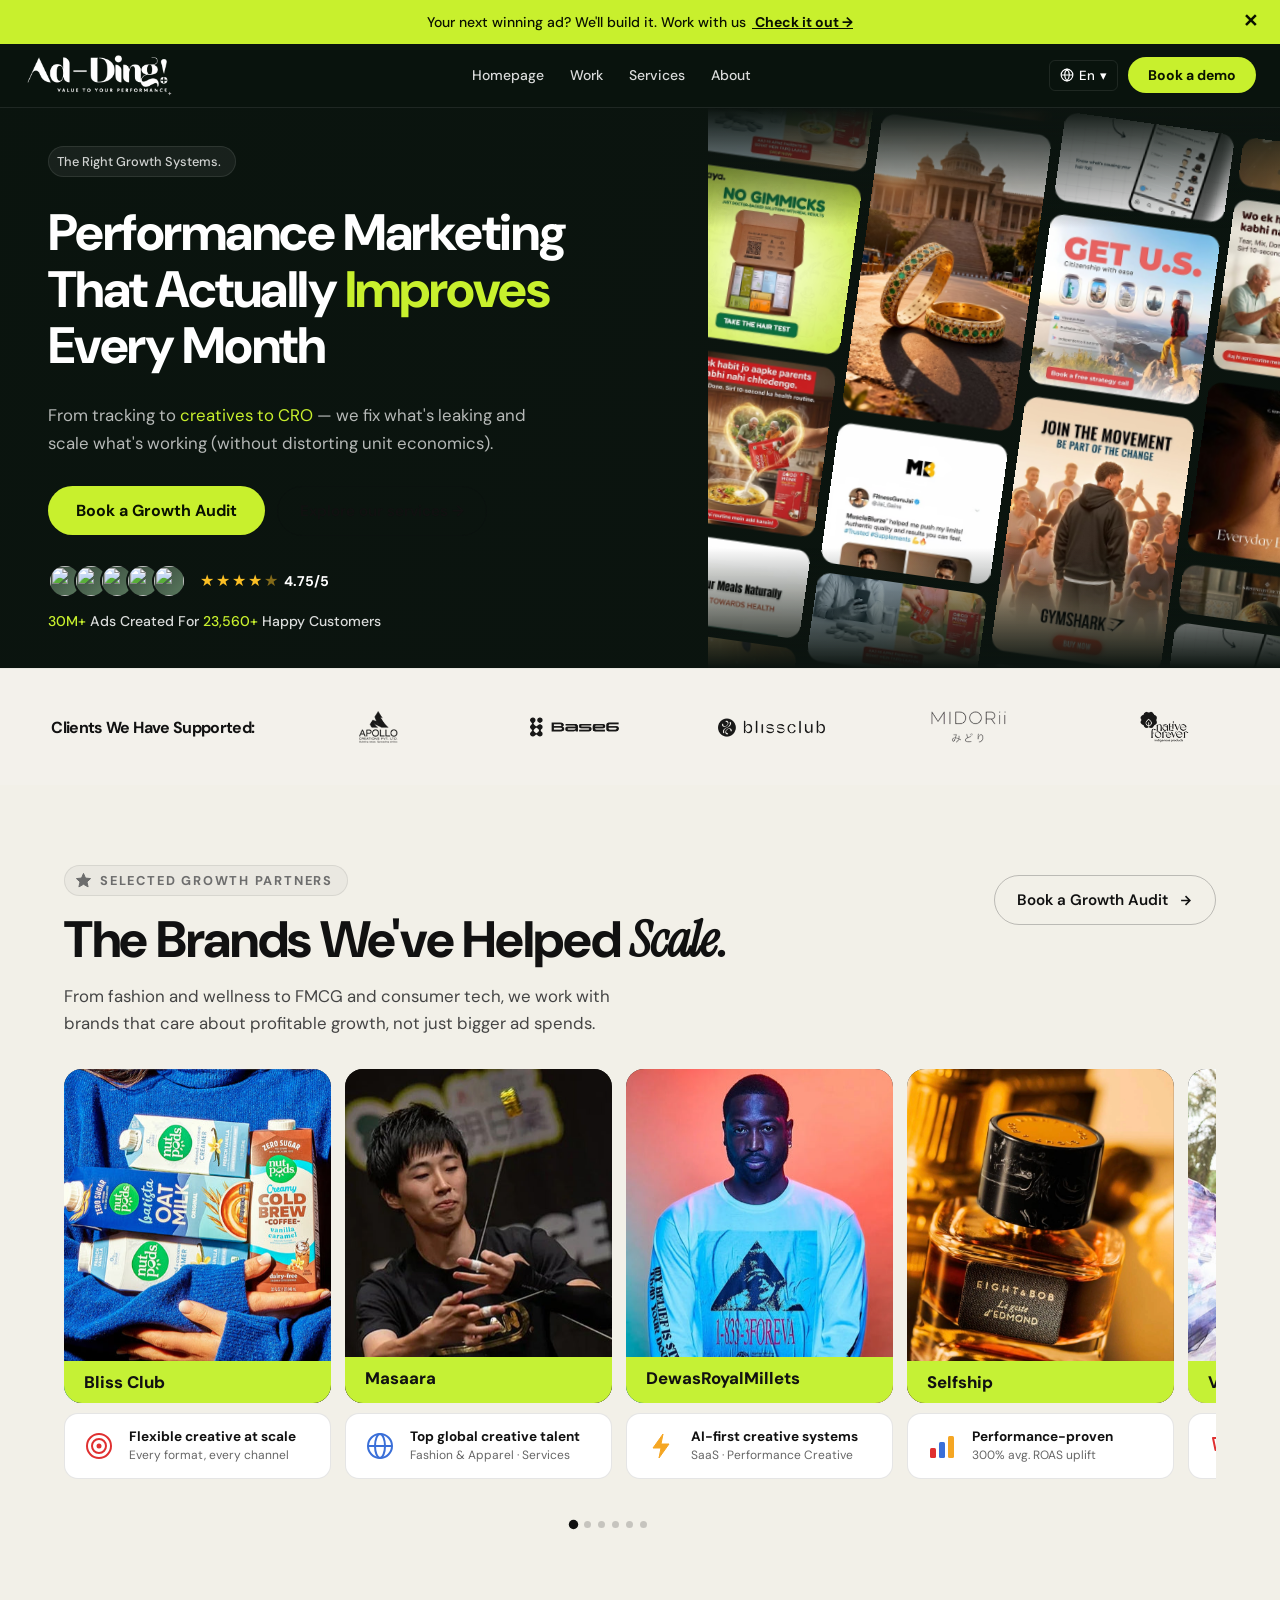
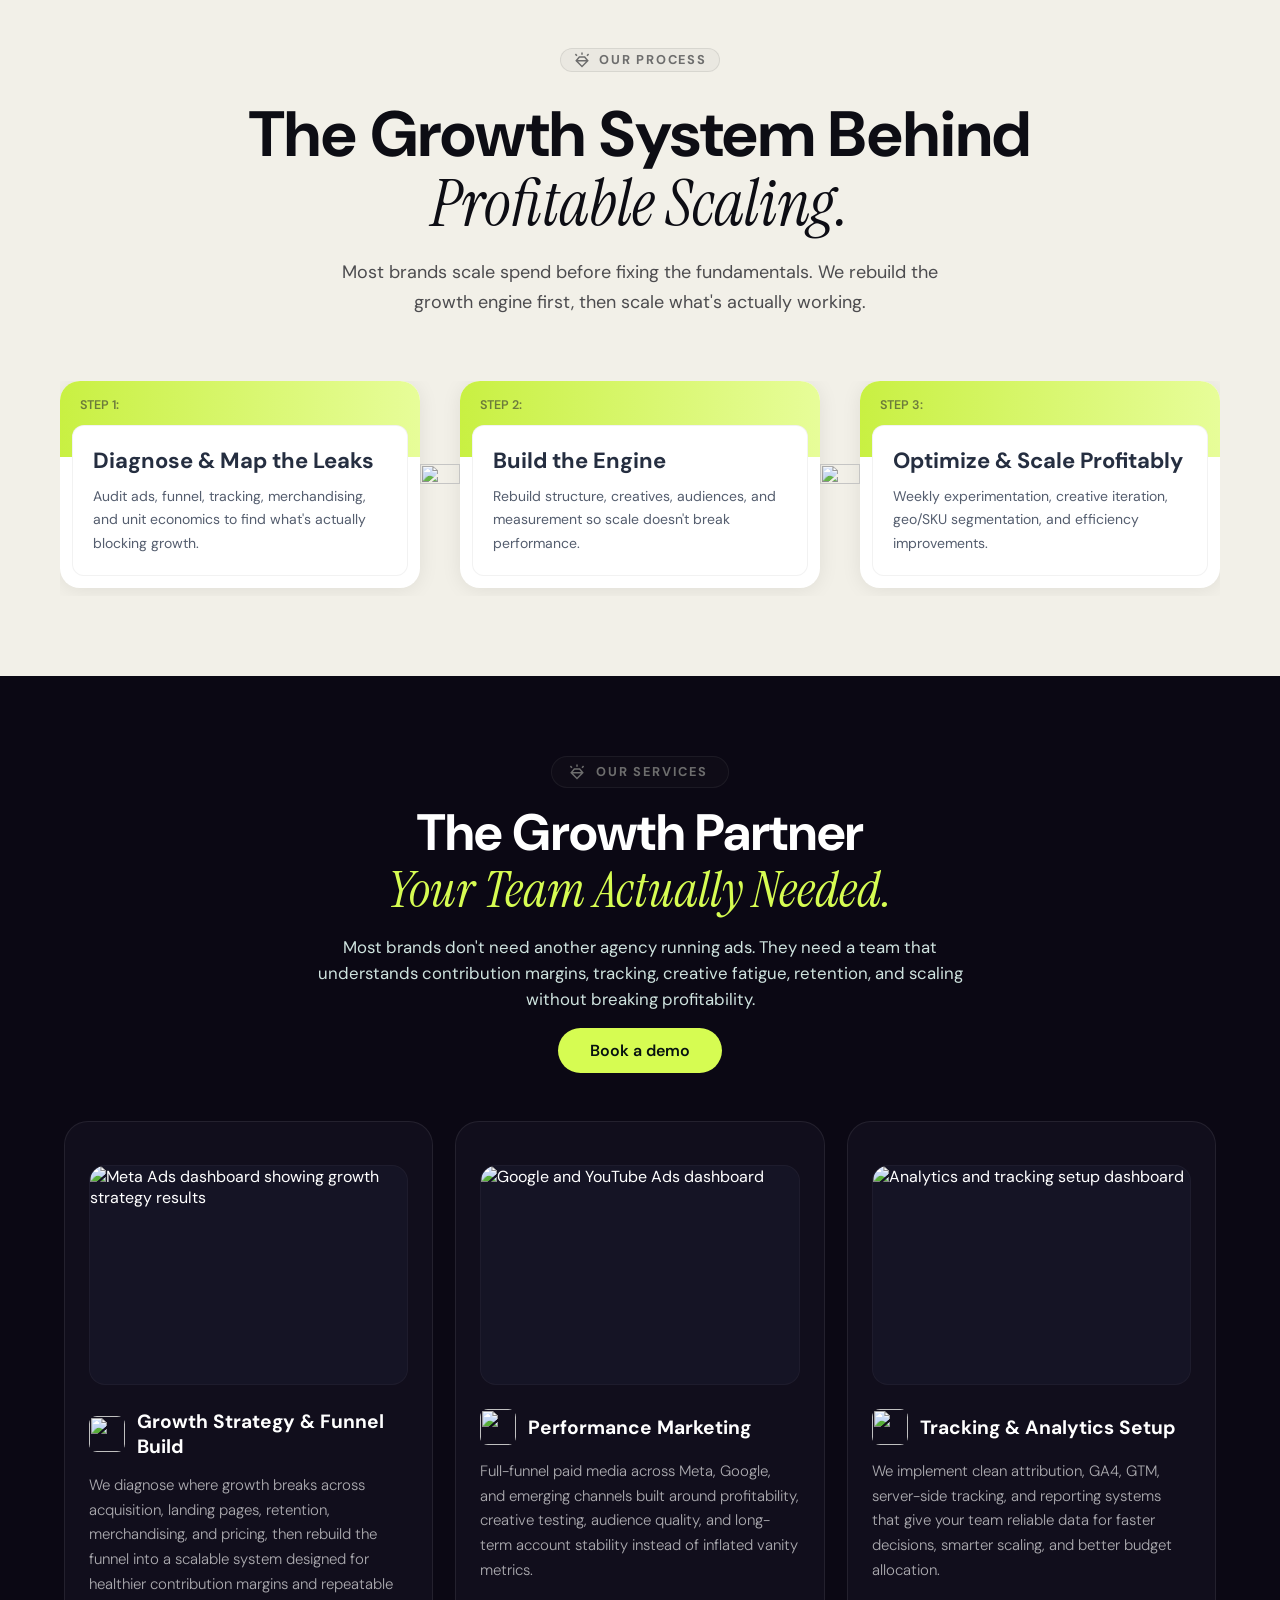
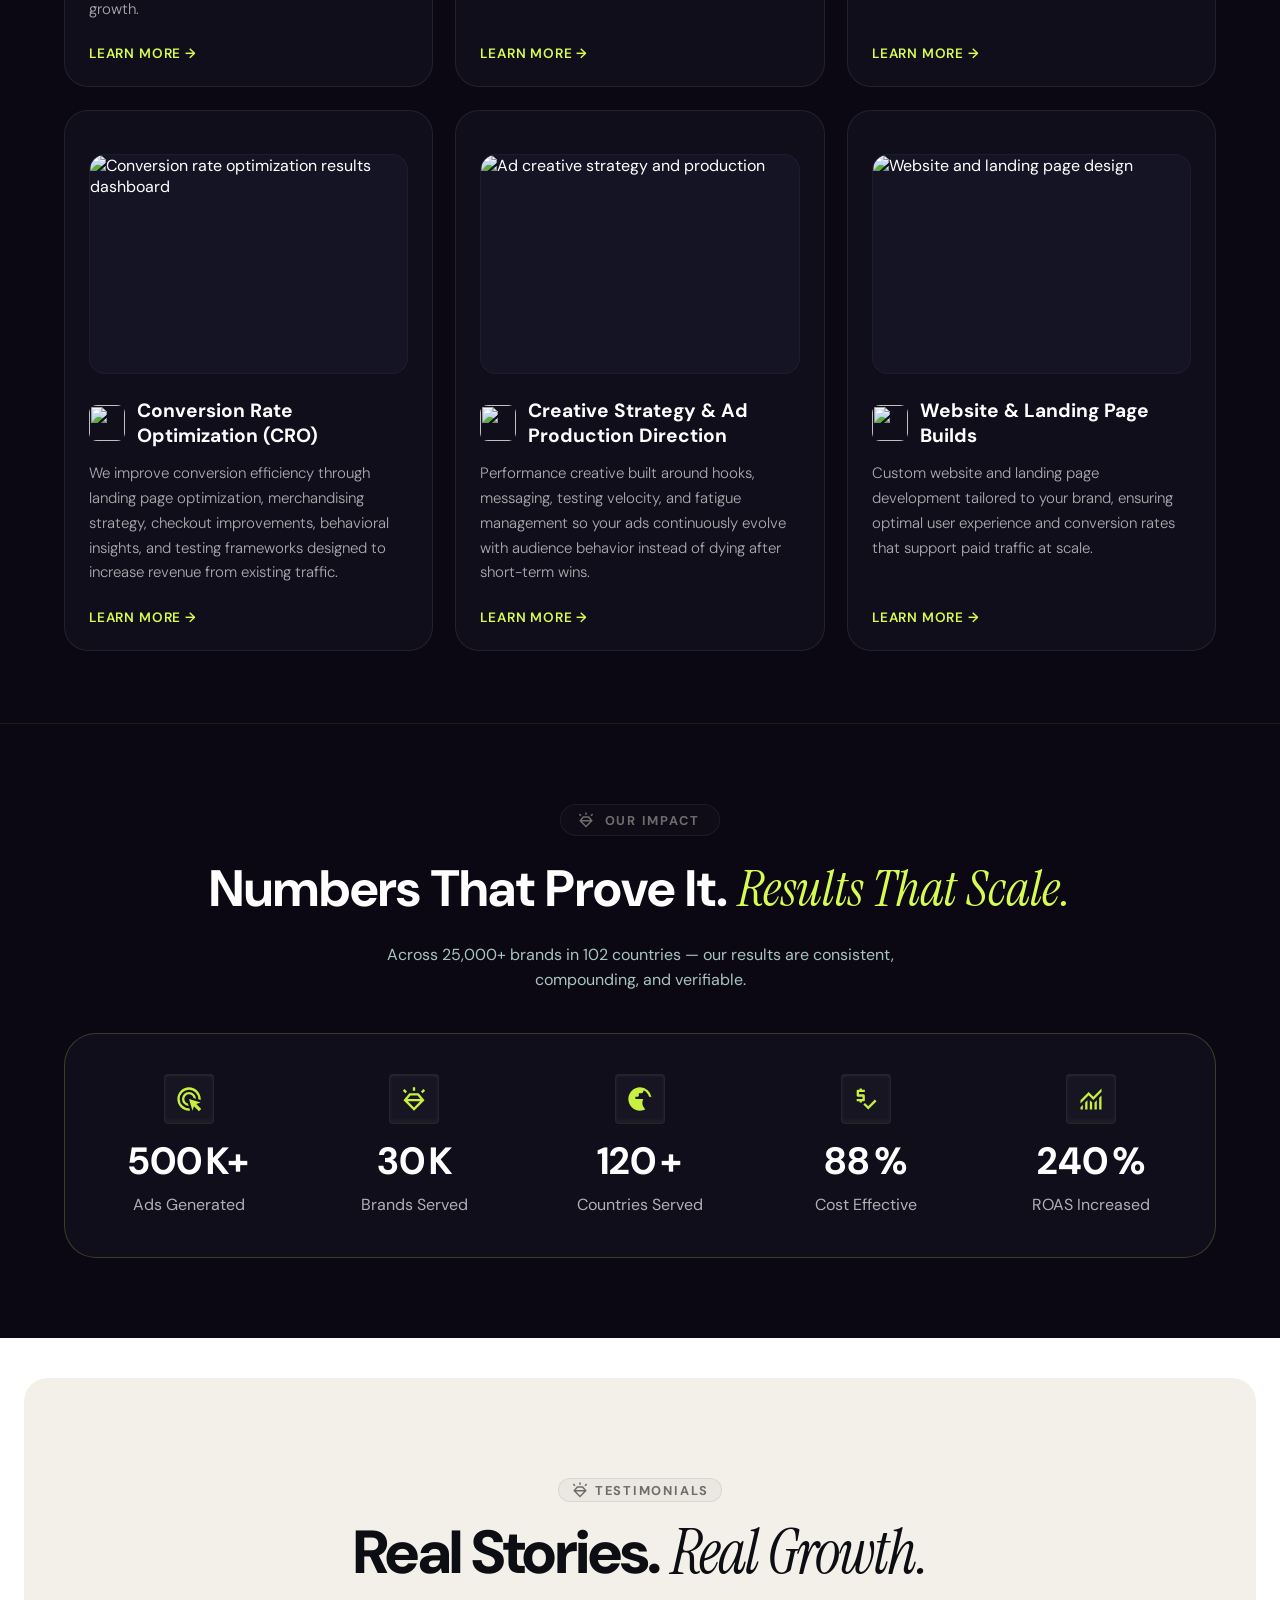
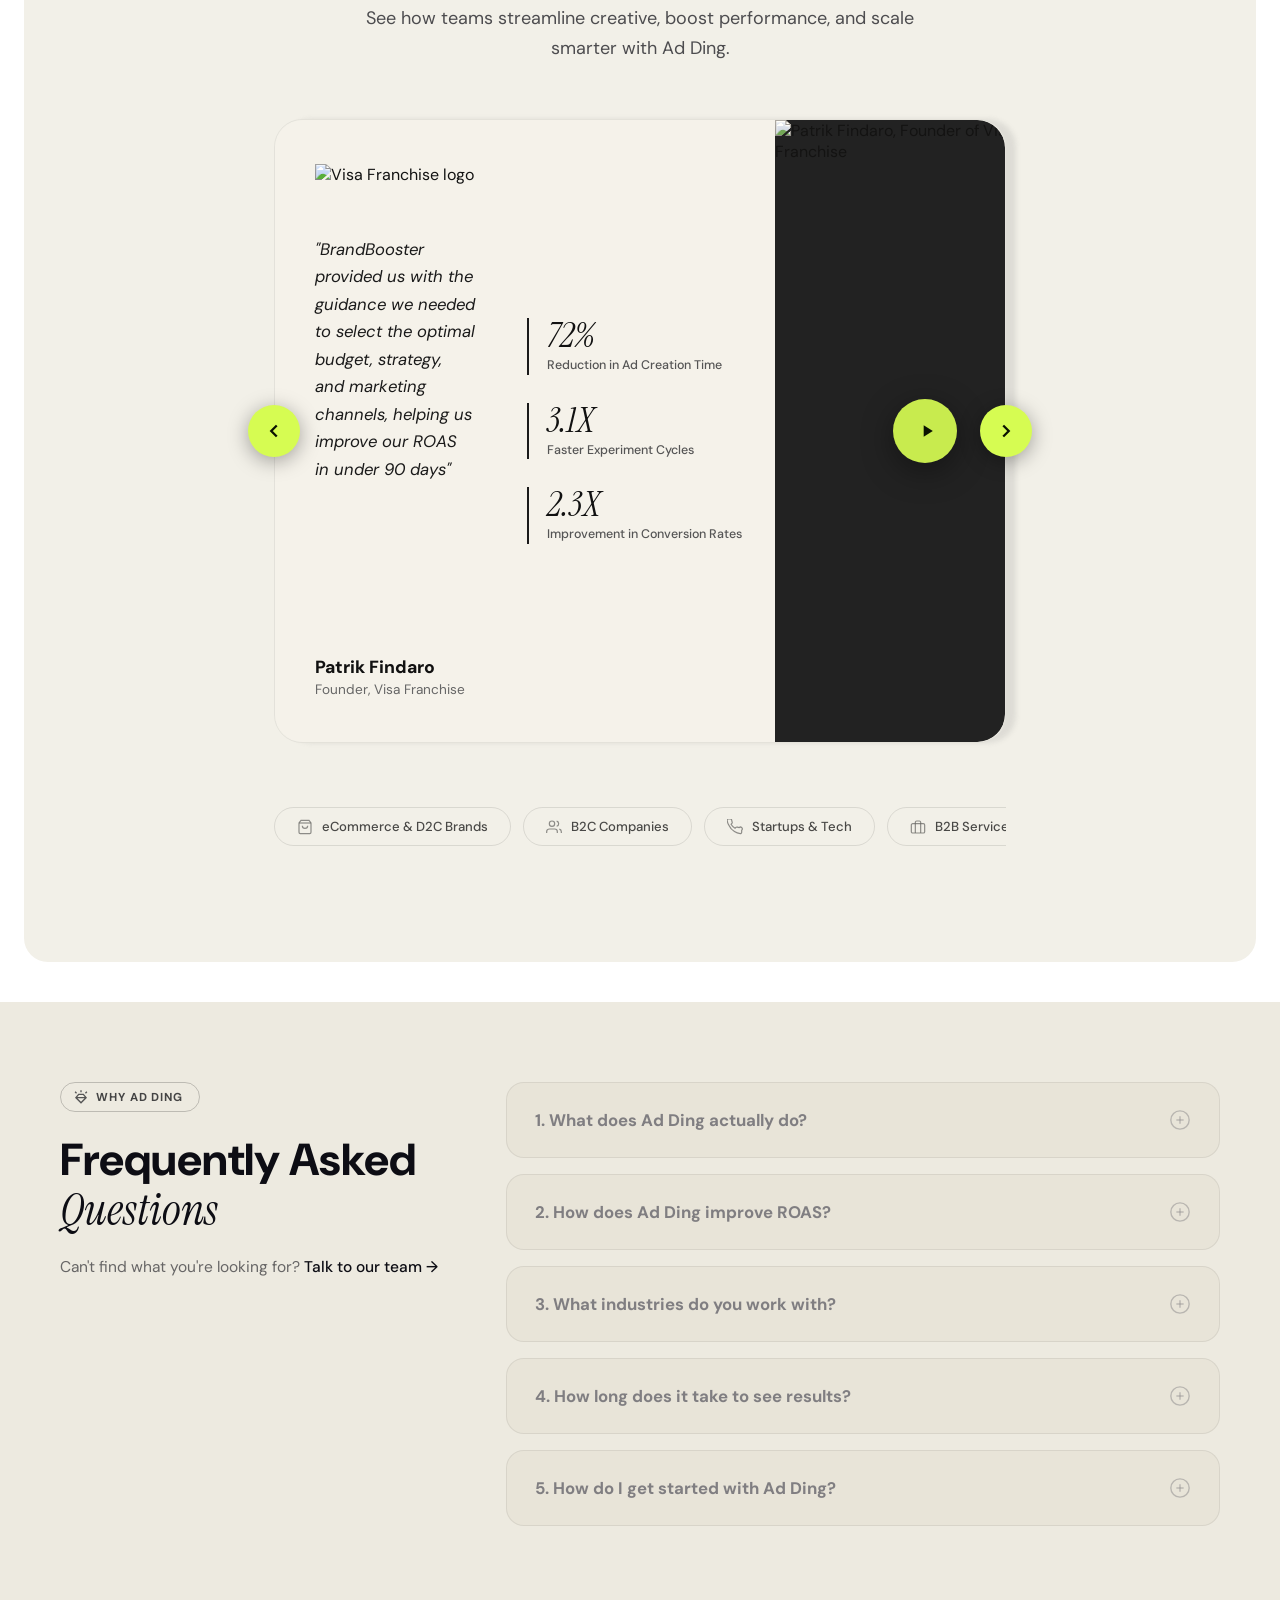
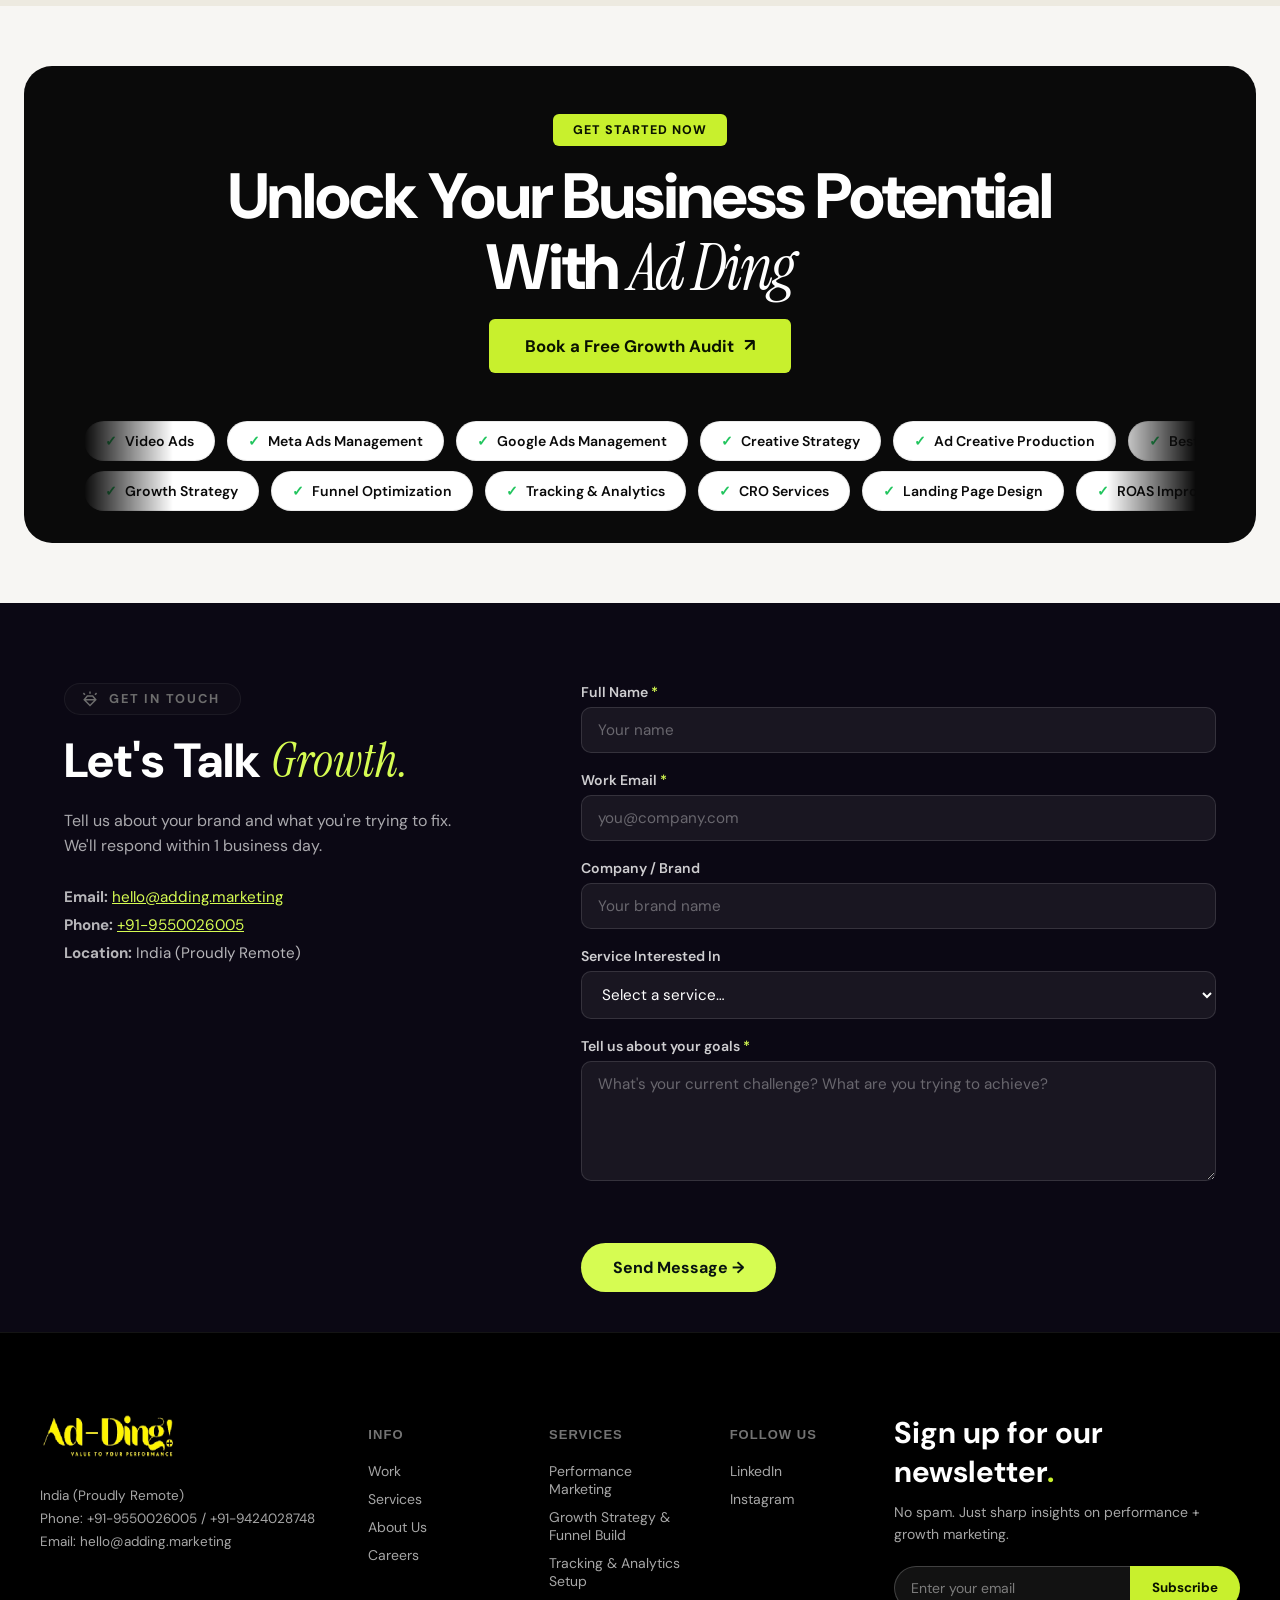
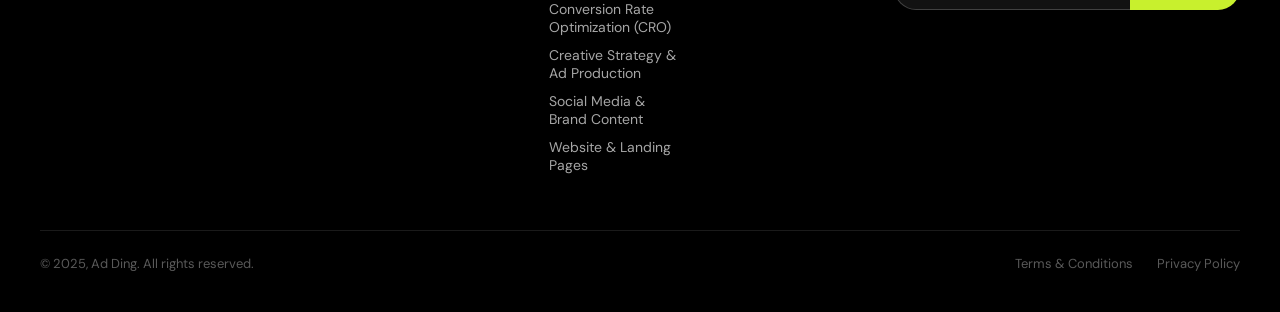
==== index.html @ 3babecb4 "Add files via upload" ====
<!DOCTYPE html>
<html lang="en">
<head>
  <meta charset="UTF-8"/>
  <meta name="viewport" content="width=device-width, initial-scale=1.0, viewport-fit=cover"/>

  <!-- ── Primary SEO Meta ── -->
  <title>Ad Ding – Performance Marketing Agency India | Growth Strategy & Paid Ads</title>
  <meta name="description" content="Ad Ding is a performance marketing agency helping D2C, eCommerce & B2C brands scale profitably. We fix tracking, creatives, CRO & paid ads on Meta, Google & more. Book a free growth audit."/>
  <meta name="keywords" content="performance marketing agency India, D2C growth agency, Meta ads agency, Google ads management, CRO agency, eCommerce marketing, paid ads India"/>
  <meta name="robots" content="index, follow"/>
  <meta name="author" content="Ad Ding"/>
  <link rel="canonical" href="https://www.adding.marketing/"/>

  <!-- ── Open Graph (social sharing) ── -->
  <meta property="og:type" content="website"/>
  <meta property="og:url" content="https://www.adding.marketing/"/>
  <meta property="og:title" content="Ad Ding – Performance Marketing That Improves Every Month"/>
  <meta property="og:description" content="From tracking to creatives to CRO — we fix what's leaking and scale what's working. Trusted by 25,000+ brands across 100+ countries."/>
  <meta property="og:image" content="https://www.adding.marketing/assets/og-image.jpg"/>
  <meta property="og:site_name" content="Ad Ding"/>
  <meta property="og:locale" content="en_IN"/>

  <!-- ── Twitter Card ── -->
  <meta name="twitter:card" content="summary_large_image"/>
  <meta name="twitter:title" content="Ad Ding – Performance Marketing Agency"/>
  <meta name="twitter:description" content="Fix tracking, creatives & CRO. Scale profitably with India's performance-first growth agency."/>
  <meta name="twitter:image" content="https://www.adding.marketing/assets/og-image.jpg"/>

  <!-- ── Geo & Language ── -->
  <meta name="geo.region" content="IN"/>
  <meta name="geo.placename" content="India"/>
  <link rel="alternate" hreflang="en" href="https://www.adding.marketing/"/>

  <!-- ── Favicon ── -->
  <link rel="icon" href="/assets/favicon.ico" sizes="any"/>
  <link rel="icon" href="/assets/favicon.svg" type="image/svg+xml"/>
  <link rel="apple-touch-icon" href="/assets/apple-touch-icon.png"/>

  <!-- ── Preconnect for speed ── -->
  <link rel="preconnect" href="https://fonts.googleapis.com"/>
  <link rel="preconnect" href="https://fonts.gstatic.com" crossorigin/>
  <link rel="preconnect" href="https://cdn.prod.website-files.com"/>
  <link rel="preconnect" href="https://i.pravatar.cc"/>

  <!-- ── Font & Video preloads ── -->
  <link rel="preload" as="style" href="https://fonts.googleapis.com/css2?family=DM+Sans:ital,opsz,wght@0,9..40,300;0,9..40,400;0,9..40,500;0,9..40,600;0,9..40,700;0,9..40,800;1,9..40,400&family=Instrument+Serif:ital@0;1&display=swap"/>
  <link rel="preload" as="video" href="assets/hero-banner-bg-video.mov" type="video/mp4"/>

  <!-- ── Fonts (display=swap for performance) ── -->
  <link href="https://fonts.googleapis.com/css2?family=DM+Sans:ital,opsz,wght@0,9..40,300;0,9..40,400;0,9..40,500;0,9..40,600;0,9..40,700;0,9..40,800;1,9..40,400&family=Instrument+Serif:ital@0;1&display=swap" rel="stylesheet"/>

  <!-- ── Stylesheet ── -->
  <link rel="stylesheet" href="css/style.css"/>

  <!-- ────────────────────────────────────────────
       SCHEMA MARKUP (JSON-LD)
  ──────────────────────────────────────────── -->

  <!-- Organization -->
  <script type="application/ld+json">
  {
    "@context": "https://schema.org",
    "@type": "MarketingAgency",
    "@id": "https://www.adding.marketing/#organization",
    "name": "Ad Ding",
    "alternateName": "Adding Marketing",
    "url": "https://www.adding.marketing",
    "logo": {
      "@type": "ImageObject",
      "url": "https://www.adding.marketing/assets/logos/Ad%20Ding%20white%20logo.png",
      "width": 150,
      "height": 50
    },
    "description": "Ad Ding is a performance marketing agency helping D2C, eCommerce and B2C brands scale profitably through paid ads, creative strategy, CRO, tracking and growth systems.",
    "foundingLocation": {
      "@type": "Place",
      "name": "India"
    },
    "areaServed": {
      "@type": "Place",
      "name": "Worldwide"
    },
    "contactPoint": [
      {
        "@type": "ContactPoint",
        "telephone": "+91-9550026005",
        "contactType": "sales",
        "availableLanguage": "English"
      },
      {
        "@type": "ContactPoint",
        "telephone": "+91-9424028748",
        "contactType": "customer support",
        "availableLanguage": "English"
      }
    ],
    "email": "hello@adding.marketing",
    "sameAs": [
      "https://www.linkedin.com/in/ad-ding-20b692345/",
      "https://www.instagram.com/dingyourads/"
    ],
    "aggregateRating": {
      "@type": "AggregateRating",
      "ratingValue": "4.75",
      "bestRating": "5",
      "worstRating": "1",
      "ratingCount": "23560"
    }
  }
  </script>

  <!-- WebSite + SiteLinksSearchBox -->
  <script type="application/ld+json">
  {
    "@context": "https://schema.org",
    "@type": "WebSite",
    "@id": "https://www.adding.marketing/#website",
    "url": "https://www.adding.marketing",
    "name": "Ad Ding – Performance Marketing Agency",
    "description": "India's performance-first growth marketing agency for D2C and eCommerce brands.",
    "publisher": { "@id": "https://www.adding.marketing/#organization" },
    "inLanguage": "en-IN"
  }
  </script>

  <!-- WebPage -->
  <script type="application/ld+json">
  {
    "@context": "https://schema.org",
    "@type": "WebPage",
    "@id": "https://www.adding.marketing/#webpage",
    "url": "https://www.adding.marketing/",
    "name": "Ad Ding – Performance Marketing That Improves Every Month",
    "description": "From tracking to creatives to CRO — we fix what's leaking and scale what's working without distorting unit economics.",
    "isPartOf": { "@id": "https://www.adding.marketing/#website" },
    "about": { "@id": "https://www.adding.marketing/#organization" },
    "breadcrumb": {
      "@type": "BreadcrumbList",
      "itemListElement": [
        { "@type": "ListItem", "position": 1, "name": "Home", "item": "https://www.adding.marketing/" }
      ]
    }
  }
  </script>

  <!-- Services -->
  <script type="application/ld+json">
  {
    "@context": "https://schema.org",
    "@type": "ItemList",
    "name": "Ad Ding Services",
    "description": "Performance marketing services offered by Ad Ding",
    "itemListElement": [
      {
        "@type": "ListItem",
        "position": 1,
        "item": {
          "@type": "Service",
          "name": "Growth Strategy & Funnel Build",
          "description": "Audit ads, funnel, tracking, merchandising, and unit economics to rebuild a scalable growth system.",
          "provider": { "@id": "https://www.adding.marketing/#organization" }
        }
      },
      {
        "@type": "ListItem",
        "position": 2,
        "item": {
          "@type": "Service",
          "name": "Performance Marketing",
          "description": "Full-funnel paid media across Meta, Google, and emerging channels built around profitability.",
          "provider": { "@id": "https://www.adding.marketing/#organization" }
        }
      },
      {
        "@type": "ListItem",
        "position": 3,
        "item": {
          "@type": "Service",
          "name": "Tracking & Analytics Setup",
          "description": "Clean attribution, GA4, GTM, server-side tracking, and reporting systems.",
          "provider": { "@id": "https://www.adding.marketing/#organization" }
        }
      },
      {
        "@type": "ListItem",
        "position": 4,
        "item": {
          "@type": "Service",
          "name": "Conversion Rate Optimization (CRO)",
          "description": "Improve conversion efficiency through landing page optimization and testing frameworks.",
          "provider": { "@id": "https://www.adding.marketing/#organization" }
        }
      },
      {
        "@type": "ListItem",
        "position": 5,
        "item": {
          "@type": "Service",
          "name": "Creative Strategy & Ad Production Direction",
          "description": "Performance creative built around hooks, messaging, testing velocity, and fatigue management.",
          "provider": { "@id": "https://www.adding.marketing/#organization" }
        }
      },
      {
        "@type": "ListItem",
        "position": 6,
        "item": {
          "@type": "Service",
          "name": "Website & Landing Page Builds",
          "description": "Custom website and landing page development tailored to your brand for maximum conversion.",
          "provider": { "@id": "https://www.adding.marketing/#organization" }
        }
      }
    ]
  }
  </script>

  <!-- FAQ (AEO – surfaces in AI answers & Google FAQ rich results) -->
  <script type="application/ld+json">
  {
    "@context": "https://schema.org",
    "@type": "FAQPage",
    "mainEntity": [
      {
        "@type": "Question",
        "name": "What does Ad Ding do?",
        "acceptedAnswer": {
          "@type": "Answer",
          "text": "Ad Ding is a performance marketing agency that helps D2C, eCommerce and B2C brands scale profitably. We handle paid media (Meta & Google), growth strategy, tracking setup, CRO, creative strategy, and website/landing page builds."
        }
      },
      {
        "@type": "Question",
        "name": "How does Ad Ding improve ROAS?",
        "acceptedAnswer": {
          "@type": "Answer",
          "text": "We start by diagnosing leaks across your funnel, tracking, and creatives. Then we rebuild the growth engine — fixing attribution, campaign structure, and messaging — before scaling spend. Clients typically see 240%+ ROAS improvement."
        }
      },
      {
        "@type": "Question",
        "name": "What types of brands does Ad Ding work with?",
        "acceptedAnswer": {
          "@type": "Answer",
          "text": "We work with eCommerce, D2C, B2C, SaaS, healthcare, fashion, FMCG, real estate, education, fintech, and local businesses across India and globally."
        }
      },
      {
        "@type": "Question",
        "name": "How long does it take to see results?",
        "acceptedAnswer": {
          "@type": "Answer",
          "text": "Most clients see measurable improvements within 4–8 weeks. Our three-step process starts with a full growth audit, then building the engine, then scaling profitably with weekly experimentation."
        }
      },
      {
        "@type": "Question",
        "name": "How can I get started with Ad Ding?",
        "acceptedAnswer": {
          "@type": "Answer",
          "text": "Book a free Growth Audit call via our website at adding.marketing or email us at hello@adding.marketing. We'll review your current setup and identify the biggest opportunities first."
        }
      }
    ]
  }
  </script>

  <!-- Testimonials / Reviews -->
  <script type="application/ld+json">
  {
    "@context": "https://schema.org",
    "@type": "ItemList",
    "name": "Client Testimonials",
    "itemListElement": [
      {
        "@type": "ListItem",
        "position": 1,
        "item": {
          "@type": "Review",
          "reviewBody": "BrandBooster provided us with the guidance we needed to select the optimal budget, strategy, and marketing channels, helping us improve our ROAS in under 90 days.",
          "author": { "@type": "Person", "name": "Patrik Findaro", "jobTitle": "Founder, Visa Franchise" },
          "itemReviewed": { "@id": "https://www.adding.marketing/#organization" }
        }
      },
      {
        "@type": "ListItem",
        "position": 2,
        "item": {
          "@type": "Review",
          "reviewBody": "Quickads helped us translate 150 years of craftsmanship into creative that actually performs on Meta and Google.",
          "author": { "@type": "Person", "name": "Vidya Nataraj", "jobTitle": "Director, C. Krishniah Chetty & Co." },
          "itemReviewed": { "@id": "https://www.adding.marketing/#organization" }
        }
      },
      {
        "@type": "ListItem",
        "position": 3,
        "item": {
          "@type": "Review",
          "reviewBody": "We spent months paying $6K/month on Google Ads with zero qualified leads. QuickAds fixed the foundation in week one. Month 1: 36 qualified leads.",
          "author": { "@type": "Person", "name": "Kate", "jobTitle": "Managing Attorney & CEO, Alonzi Law Group" },
          "itemReviewed": { "@id": "https://www.adding.marketing/#organization" }
        }
      }
    ]
  }
  </script>

</head>

<body>

  <!-- ═══ ANNOUNCEMENT BAR ═══ -->
  <div id="ann-bar" role="banner" aria-label="Promotional announcement">
    <span data-i18n="ann-text">Your next winning ad? We'll build it. Work with us</span>
    <span class="ann-link" id="ann-cta" data-i18n="ann-cta">&nbsp;<strong>Check it out →</strong></span>
    <button class="ann-close" id="ann-close" aria-label="Close announcement banner">✕</button>
  </div>

  <!-- ═══ NAVBAR ═══ -->
  <nav id="navbar" aria-label="Primary navigation">
    <div class="nav-inner">
      <a href="/" class="nav-logo" aria-label="Ad Ding – Home">
        <img src="assets/logos/Ad Ding white logo.png" alt="Ad Ding performance marketing agency" class="nav-logo-img" width="150" height="50"/>
      </a>
      <ul class="nav-links" role="list">
        <li><a href="index.html">Homepage</a></li>
        <li><a href="work.html">Work</a></li>
        <li><a href="services.html" aria-current="page">Services</a></li>
        <li><a href="about.html">About</a></li>
      </ul>
      <div class="nav-right">
        <div class="lang-select">
          <button class="lang-btn" aria-haspopup="listbox" aria-expanded="false" aria-label="Select language">
            <svg width="14" height="14" viewBox="0 0 24 24" fill="none" stroke="currentColor" stroke-width="2" aria-hidden="true"><circle cx="12" cy="12" r="10"/><path d="M2 12h20M12 2a15.3 15.3 0 0 1 4 10 15.3 15.3 0 0 1-4 10 15.3 15.3 0 0 1-4-10 15.3 15.3 0 0 1 4-10z"/></svg>
            En <span aria-hidden="true">▾</span>
          </button>
          <div class="lang-menu" role="listbox" aria-label="Language options">
            <button role="option" data-lang="en">🇺🇸 En</button>
            <button role="option" data-lang="fr">🇫🇷 Fr</button>
            <button role="option" data-lang="es">🇪🇸 Es</button>
            <button role="option" data-lang="tr">🇹🇷 Tr</button>
          </div>
        </div>
        <button class="btn-demo" onclick="openModal()" aria-label="Book a demo call with Ad Ding" data-i18n="nav-demo-btn">Book a demo</button>
      </div>
      <button class="hamburger" id="hamburger" aria-label="Open mobile menu" aria-expanded="false" aria-controls="mobile-menu">
        <svg viewBox="0 0 24 24" fill="none" stroke="currentColor" stroke-width="2.5" aria-hidden="true">
          <line x1="3" y1="6" x2="21" y2="6"/><line x1="3" y1="12" x2="21" y2="12"/><line x1="3" y1="18" x2="21" y2="18"/>
        </svg>
      </button>
    </div>
  </nav>

  <!-- Mobile menu -->
  <div class="mobile-menu" id="mobile-menu" aria-hidden="true" role="navigation" aria-label="Mobile navigation">
    <div class="mobile-menu-item"><a href="/" data-i18n="nav-home">Homepage</a></div>
    <div class="mobile-menu-item"><a href="/work" data-i18n="nav-work">Work</a></div>
    <div class="mobile-menu-item"><a href="services.html" data-i18n="nav-services">Services</a></div>
    <div class="mobile-menu-item"><a href="/about" data-i18n="nav-about">About</a></div>
    <div class="mobile-lang">
      <select aria-label="Select language">
        <option value="en">🌐 En</option>
        <option value="fr">🇫🇷 Fr</option>
        <option value="es">🇪🇸 Es</option>
        <option value="tr">🇹🇷 Tr</option>
      </select>
    </div>
    <div class="mobile-menu-actions">
      <button class="btn-demo" onclick="openModal()">Book a demo</button>
    </div>
  </div>

  <!-- ═══ HERO ═══ -->
  <section id="hero" aria-label="Hero – Performance Marketing Agency">
    <div class="hero-video-bg" aria-hidden="true">
      <video autoplay loop muted playsinline preload="none" aria-hidden="true">
        <source src="assets/hero-banner-bg-video.mov" type="video/mp4"/>
      </video>
    </div>
    <div class="hero-main">
      <div class="hero-left">
        <div class="backed-row" aria-label="Tagline">
          <span data-i18n="hero-tagline">The Right Growth Systems.</span>
        </div>
        <h1 class="hero-headline" data-i18n="hero-headline">
          Performance Marketing That Actually <span class="neon">Improves</span> Every Month
        </h1>
        <p class="hero-para" data-i18n="hero-para">
          From tracking to <span class="neon">creatives to CRO</span> — we fix what's leaking and scale what's working (without distorting unit economics).
        </p>
        <div class="hero-btns">
          <button class="btn-hero-demo" onclick="openModal()" aria-label="Book a free Growth Audit" data-i18n="hero-btn-demo">Book a Growth Audit</button>
          <a href="services.html" class="btn-hero-explore" data-i18n="hero-btn-exp">Explore our services →</a>
        </div>
        <div class="stats-row" aria-label="Customer social proof">
          <div class="avatars" aria-label="Customer avatars" role="img">
            <div class="avatar"><img src="https://i.pravatar.cc/34?img=1" alt="" loading="lazy" width="34" height="34"/></div>
            <div class="avatar"><img src="https://i.pravatar.cc/34?img=5" alt="" loading="lazy" width="34" height="34"/></div>
            <div class="avatar"><img src="https://i.pravatar.cc/34?img=8" alt="" loading="lazy" width="34" height="34"/></div>
            <div class="avatar"><img src="https://i.pravatar.cc/34?img=12" alt="" loading="lazy" width="34" height="34"/></div>
            <div class="avatar"><img src="https://i.pravatar.cc/34?img=15" alt="" loading="lazy" width="34" height="34"/></div>
          </div>
          <div class="stars" aria-label="Rating: 4.75 out of 5 stars">
            <span class="star" aria-hidden="true">★</span>
            <span class="star" aria-hidden="true">★</span>
            <span class="star" aria-hidden="true">★</span>
            <span class="star" aria-hidden="true">★</span>
            <span class="star" style="color:#fbbf24;opacity:0.5" aria-hidden="true">★</span>
            <span class="rating-text">4.75/5</span>
          </div>
          <div class="stats-text" data-i18n="hero-stats"><span class="neon">30M+</span> Ads Created For <span class="neon">23,560+</span> Happy Customers</div>
        </div>
      </div>
      <div class="hero-right" aria-hidden="true">
        <div class="carousel-wrap" id="carousel-wrap"></div>
      </div>
    </div>
  </section>

  <!-- ═══ CLIENTS ═══ -->
  <section id="clients" aria-label="Brands we have worked with">
    <div class="clients-inner">
      <div class="clients-title" data-i18n="clients-title">Clients We Have Supported:</div>
      <div class="clients-marquee-wrapper" aria-hidden="true">
        <div class="clients-track" id="clients-track"></div>
      </div>
    </div>
  </section>

  <!-- ═══ VIDEO / DEMO MODAL ═══ -->
  <div id="modal-overlay" role="dialog" aria-modal="true" aria-label="Book a demo" aria-hidden="true">
    <div class="modal-box">
      <button class="modal-close" onclick="closeModal()" aria-label="Close demo modal">✕</button>
      <iframe id="modal-iframe" src="" allowfullscreen allow="autoplay" title="Book a demo with Ad Ding" loading="lazy"></iframe>
    </div>
  </div>

  <!-- ═══ WORK / CASE STUDIES SECTION ═══ -->
  <section id="features" aria-label="Selected client work and case studies">
    <div class="heading-area">
      <div class="heading-flex">
        <div class="platform_headline_left">
          <div class="neon-badge" aria-hidden="true">
            <svg width="17" height="17" viewBox="0 0 24 24" fill="none" aria-hidden="true">
              <path d="M12 2L14.8 8.6L22 9.3L16.9 14L18.5 21L12 17.3L5.5 21L7.1 14L2 9.3L9.2 8.6L12 2Z" fill="#6d6d6d" stroke="#6d6d6d" stroke-width="1.4" stroke-linejoin="round"/>
            </svg>
            <span>Selected Growth Partners</span>
          </div>
          <h2 class="work-main-title">The Brands We've Helped <em>Scale.</em></h2>
          <p class="work-description">From fashion and wellness to FMCG and consumer tech, we work with brands that care about profitable growth, not just bigger ad spends.</p>
          <div class="cta-btn-wrap" id="mobile-cta" style="display:none">
            <a href="/work" class="btn-explore">Explore our work <svg width="15" height="15" viewBox="0 0 24 24" fill="none" stroke="currentColor" stroke-width="2.5" aria-hidden="true"><path d="M5 12h14M12 5l7 7-7 7"/></svg></a>
          </div>
        </div>
        <div class="cta-btn-wrap" id="desktop-cta">
          <a href="/contact" class="btn-explore">Book a Growth Audit <svg width="15" height="15" viewBox="0 0 24 24" fill="none" stroke="currentColor" stroke-width="2.5" aria-hidden="true"><path d="M5 12h14M12 5l7 7-7 7"/></svg></a>
        </div>
      </div>
    </div>
    <div class="spacer" aria-hidden="true"></div>
    <div class="carousel-outer">
      <div class="carousel-track" id="carousel-track" role="list" aria-label="Client case studies">

        <!-- CARD 1 – Bliss Club -->
        <article class="work_item" role="listitem">
          <div class="work_card" data-card tabindex="0" aria-label="Bliss Club case study">
            <div class="work_card_image">
              <img src="assets/works/nutpods-min_c5f69931-2031-44b2-80c7-9133e1af5f3a_large.jpeg" alt="Bliss Club – Beauty & Wellness brand campaign" loading="lazy" width="400" height="480"/>
            </div>
            <div class="work_card_expanded">
              <div class="expanded-title">Bliss Club</div>
              <p class="expanded-desc">Performance systems focused on scaling efficiently through creative iteration, funnel optimization, and stronger retention-led growth.</p>
            </div>
          </div>
          <div class="work_info">
            <div class="work_info_icon" aria-hidden="true"><svg width="32" height="32" viewBox="0 0 32 32" fill="none"><circle cx="16" cy="16" r="12" stroke="#e03030" stroke-width="2"/><circle cx="16" cy="16" r="7" stroke="#e03030" stroke-width="2"/><circle cx="16" cy="16" r="2.5" fill="#e03030"/></svg></div>
            <div class="work_info_text"><strong>Flexible creative at scale</strong><span>Every format, every channel</span></div>
          </div>
        </article>

        <!-- CARD 2 – Masaara -->
        <article class="work_item" role="listitem">
          <div class="work_card" data-card tabindex="0" aria-label="Masaara case study">
            <div class="work_card_image">
              <img src="assets/works/duncan-toys-case-study-card-min_large.jpeg" alt="Masaara – Fashion & Apparel brand campaign" loading="lazy" width="400" height="480"/>
            </div>
            <div class="work_card_expanded">
              <div class="expanded-title">Masaara</div>
              <p class="expanded-desc">Full-funnel performance marketing built around scaling collections profitably while improving purchase efficiency and repeat customer behavior.</p>
            </div>
          </div>
          <div class="work_info">
            <div class="work_info_icon" aria-hidden="true"><svg width="32" height="32" viewBox="0 0 32 32" fill="none"><circle cx="16" cy="16" r="12" stroke="#3a6fd8" stroke-width="2"/><ellipse cx="16" cy="16" rx="5" ry="12" stroke="#3a6fd8" stroke-width="2"/><line x1="4" y1="16" x2="28" y2="16" stroke="#3a6fd8" stroke-width="2"/></svg></div>
            <div class="work_info_text"><strong>Top global creative talent</strong><span>Fashion &amp; Apparel · Services</span></div>
          </div>
        </article>

        <!-- CARD 3 – DewasRoyalMillets -->
        <article class="work_item" role="listitem">
          <div class="work_card" data-card tabindex="0" aria-label="DewasRoyalMillets case study">
            <div class="work_card_image">
              <img src="assets/works/dwyanewadeworldtour_large.jpeg" alt="DewasRoyalMillets – FMCG brand campaign" loading="lazy" width="400" height="480"/>
            </div>
            <div class="work_card_expanded">
              <div class="expanded-title">DewasRoyalMillets</div>
              <p class="expanded-desc">Growth strategy and paid media execution designed to improve conversion quality, attribution clarity, and sustainable acquisition performance.</p>
            </div>
          </div>
          <div class="work_info">
            <div class="work_info_icon" aria-hidden="true"><svg width="32" height="32" viewBox="0 0 32 32" fill="none"><path d="M18 4L8 18H16L14 28L24 14H16L18 4Z" fill="#f5a623" stroke="#f5a623" stroke-width="1" stroke-linejoin="round"/></svg></div>
            <div class="work_info_text"><strong>AI-first creative systems</strong><span>SaaS · Performance Creative</span></div>
          </div>
        </article>

        <!-- CARD 4 – Selfship -->
        <article class="work_item" role="listitem">
          <div class="work_card" data-card tabindex="0" aria-label="Selfship case study">
            <div class="work_card_image">
              <img src="assets/works/eightandbob.webp" alt="Selfship – Professional Services brand campaign" loading="lazy" width="400" height="480"/>
            </div>
            <div class="work_card_expanded">
              <div class="expanded-title">Selfship</div>
              <p class="expanded-desc">Creative-led performance marketing focused on testing velocity, stronger messaging frameworks, and conversion-first customer journeys.</p>
            </div>
          </div>
          <div class="work_info">
            <div class="work_info_icon" aria-hidden="true"><svg width="32" height="32" viewBox="0 0 32 32" fill="none"><rect x="4" y="18" width="6" height="10" rx="1.5" fill="#e03030"/><rect x="13" y="12" width="6" height="16" rx="1.5" fill="#3a6fd8"/><rect x="22" y="6" width="6" height="22" rx="1.5" fill="#f5a623"/></svg></div>
            <div class="work_info_text"><strong>Performance-proven</strong><span>300% avg. ROAS uplift</span></div>
          </div>
        </article>

        <!-- CARD 5 – VredeVogel -->
        <article class="work_item" role="listitem">
          <div class="work_card" data-card tabindex="0" aria-label="VredeVogel case study">
            <div class="work_card_image">
              <img src="assets/works/marchesa-case-study-min_5c920c58-fdab-4d30-b984-68cee967e965_large.jpeg" alt="VredeVogel – E-Commerce & Retail brand campaign" loading="lazy" width="400" height="480"/>
            </div>
            <div class="work_card_expanded">
              <div class="expanded-title">VredeVogel</div>
              <p class="expanded-desc">Shopify growth and performance systems aligned to improve user experience, on-site conversion, and paid traffic profitability.</p>
            </div>
          </div>
          <div class="work_info">
            <div class="work_info_icon" aria-hidden="true"><svg width="32" height="32" viewBox="0 0 32 32" fill="none"><path d="M6 8h20l-2.5 12H8.5L6 8z" stroke="#e03030" stroke-width="2" stroke-linejoin="round"/><circle cx="12" cy="26" r="2" fill="#e03030"/><circle cx="22" cy="26" r="2" fill="#e03030"/></svg></div>
            <div class="work_info_text"><strong>Revenue-driven creatives</strong><span>DTC · Omnichannel · Retail</span></div>
          </div>
        </article>

        <!-- CARD 6 – Midorii -->
        <article class="work_item" role="listitem">
          <div class="work_card" data-card tabindex="0" aria-label="Midorii case study">
            <div class="work_card_image">
              <img src="assets/works/jamesbond-min_large.jpeg" alt="Midorii – Finance & Fintech brand campaign" loading="lazy" width="400" height="480"/>
            </div>
            <div class="work_card_expanded">
              <div class="expanded-title">Midorii</div>
              <p class="expanded-desc">Organic growth, website optimization, and digital positioning built to strengthen brand discovery and increase customer trust.</p>
            </div>
          </div>
          <div class="work_info">
            <div class="work_info_icon" aria-hidden="true"><svg width="32" height="32" viewBox="0 0 32 32" fill="none"><rect x="4" y="4" width="24" height="24" rx="4" stroke="#3a6fd8" stroke-width="2"/><rect x="9" y="17" width="4" height="7" rx="1" fill="#3a6fd8"/><rect x="14" y="13" width="4" height="11" rx="1" fill="#3a6fd8"/><rect x="19" y="9" width="4" height="15" rx="1" fill="#3a6fd8"/></svg></div>
            <div class="work_info_text"><strong>Compliance-ready creatives</strong><span>Finance · Fintech · Insurance</span></div>
          </div>
        </article>

      </div>
    </div>
    <div class="carousel-dots" id="carousel-dots" aria-label="Carousel navigation" role="tablist"></div>
  </section>

  <!-- ═══ OUR PROCESS ═══ -->
  <section id="process" class="product-tour-section" aria-label="Our three-step growth process">
    <div class="container-w2">
      <div class="platform_headline_center">
        <div class="neon-badge-title" aria-hidden="true">
          <svg xmlns="http://www.w3.org/2000/svg" height="18px" viewBox="0 -960 960 960" width="18px" fill="#6d6d6d" aria-hidden="true">
            <path d="M480-80 120-436l200-244h320l200 244L480-80ZM183-680l-85-85 57-56 85 85-57 56Zm257-80v-120h80v120h-80Zm335 80-57-57 85-85 57 57-85 85ZM480-192l210-208H270l210 208ZM358-600l-99 120h442l-99-120H358Z"/>
          </svg>
          <p class="platform_headline_kicker">Our Process</p>
        </div>
        <h2 class="platform_headline_title-black">
          The Growth System Behind<br>
          <span class="italic-serif">Profitable Scaling.</span>
        </h2>
        <p class="platform_headline_body-black">Most brands scale spend before fixing the fundamentals. We rebuild the growth engine first, then scale what's actually working.</p>
      </div>

      <div class="is-scrollbar" role="list" aria-label="Three-step growth process">
        <div class="how_it_works_wrapper _2x3">

          <div class="hiw_card-neon" role="listitem">
            <div class="inner_card_top-neon"><div class="hiw_span">STEP 1:</div></div>
            <div class="inner_card_bottom">
              <div class="bottom_card_text">
                <h3 class="hiw_h2">Diagnose &amp; Map the Leaks</h3>
                <p class="hiw_subheading">Audit ads, funnel, tracking, merchandising, and unit economics to find what's actually blocking growth.</p>
              </div>
            </div>
          </div>

          <div class="work-arrow-img-wrap" aria-hidden="true">
            <img src="https://cdn.prod.website-files.com/64b11f315314a4ef84c12744/687a33e061b3bce553c87f84_6744dcbcd7ff29acb9461fe8_Arrow%252006.avif" loading="lazy" alt="" class="image-120" width="40" height="40"/>
          </div>

          <div class="hiw_card-neon" role="listitem">
            <div class="inner_card_top-neon"><div class="hiw_span">STEP 2:</div></div>
            <div class="inner_card_bottom">
              <div class="bottom_card_text">
                <h3 class="hiw_h2">Build the Engine</h3>
                <p class="hiw_subheading">Rebuild structure, creatives, audiences, and measurement so scale doesn't break performance.</p>
              </div>
            </div>
          </div>

          <div class="work-arrow-img-wrap" aria-hidden="true">
            <img src="https://cdn.prod.website-files.com/64b11f315314a4ef84c12744/687a33e061b3bce553c87f84_6744dcbcd7ff29acb9461fe8_Arrow%252006.avif" loading="lazy" alt="" class="image-120" width="40" height="40"/>
          </div>

          <div class="hiw_card-neon" role="listitem">
            <div class="inner_card_top-neon"><div class="hiw_span">STEP 3:</div></div>
            <div class="inner_card_bottom">
              <div class="bottom_card_text">
                <h3 class="hiw_h2">Optimize &amp; Scale Profitably</h3>
                <p class="hiw_subheading">Weekly experimentation, creative iteration, geo/SKU segmentation, and efficiency improvements.</p>
              </div>
            </div>
          </div>

        </div>
      </div>
    </div>
  </section>

  <!-- ═══ SERVICES ═══ -->
  <section id="services" aria-label="Our performance marketing services">
    <div class="padding-global padding-section-small">
      <div class="container-large-5">
        <div class="svc-fade" id="services-fade">
          <div class="svc-platform-headline-center">
            <div class="svc-neon-badge-title" aria-hidden="true">
              <svg xmlns="http://www.w3.org/2000/svg" height="18px" viewBox="0 -960 960 960" width="18px" fill="#6d6d6d" aria-hidden="true">
                <path d="M480-80 120-436l200-244h320l200 244L480-80ZM183-680l-85-85 57-56 85 85-57 56Zm257-80v-120h80v120h-80Zm335 80-57-57 85-85 57 57-85 85ZM480-192l210-208H270l210 208ZM358-600l-99 120h442l-99-120H358Z"/>
              </svg>
              <p class="svc-kicker">OUR SERVICES</p>
            </div>
            <h2 class="svc-headline-white">The Growth Partner <br><span class="svc-italic">Your Team Actually Needed.</span></h2>
            <p class="svc-body-white">Most brands don't need another agency running ads. They need a team that understands contribution margins, tracking, creative fatigue, retention, and scaling without breaking profitability.</p>
            <button class="svc-book-btn" onclick="openModal()" aria-label="Book a demo to discuss our services">Book a demo</button>
          </div>

          <div class="svc-grid svc-fade" id="svc-grid-fade">

            <!-- Growth Strategy -->
            <article class="svc-card">
              <div class="svc-card-divider" aria-hidden="true"></div>
              <div class="svc-card-img-wrap">
                <img class="svc-card-img" src="https://cdn.prod.website-files.com/64b11f315314a4ef84c12744/69dce4440bd7cc4aad27f6fe_Meta_ads_dashboard_202604131739.jpeg" alt="Meta Ads dashboard showing growth strategy results" loading="lazy" width="400" height="220"/>
              </div>
              <div class="svc-card-content">
                <div class="svc-card-header">
                  <div class="svc-card-icon"><img src="https://cdn-icons-png.flaticon.com/512/6033/6033716.png" alt="" aria-hidden="true" width="36" height="36" loading="lazy"/></div>
                  <h3 class="svc-card-title">Growth Strategy &amp; Funnel Build</h3>
                </div>
                <p class="svc-card-desc">We diagnose where growth breaks across acquisition, landing pages, retention, merchandising, and pricing, then rebuild the funnel into a scalable system designed for healthier contribution margins and repeatable growth.</p>
                <a href="/services#growth-strategy" class="svc-card-link">LEARN MORE →</a>
              </div>
            </article>

            <!-- Performance Marketing -->
            <article class="svc-card">
              <div class="svc-card-divider" aria-hidden="true"></div>
              <div class="svc-card-img-wrap">
                <img class="svc-card-img" src="https://cdn.prod.website-files.com/64b11f315314a4ef84c12744/69dce44101c789a791407c42_Google_Ads_YouTube_202604131734.jpeg" alt="Google and YouTube Ads dashboard" loading="lazy" width="400" height="220"/>
              </div>
              <div class="svc-card-content">
                <div class="svc-card-header">
                  <div class="svc-card-icon"><img src="https://cdn.iconscout.com/icon/free/png-256/free-google-icon-svg-download-png-1507807.png" alt="" aria-hidden="true" width="36" height="36" loading="lazy"/></div>
                  <h3 class="svc-card-title">Performance Marketing</h3>
                </div>
                <p class="svc-card-desc">Full-funnel paid media across Meta, Google, and emerging channels built around profitability, creative testing, audience quality, and long-term account stability instead of inflated vanity metrics.</p>
                <a href="/services#performance-marketing" class="svc-card-link">LEARN MORE →</a>
              </div>
            </article>

            <!-- Tracking & Analytics -->
            <article class="svc-card">
              <div class="svc-card-divider" aria-hidden="true"></div>
              <div class="svc-card-img-wrap">
                <img class="svc-card-img" src="https://cdn.prod.website-files.com/64b11f315314a4ef84c12744/69dce441950e734ac9bbf7ae_Amazon_ads_dashboard_202604131759.jpeg" alt="Analytics and tracking setup dashboard" loading="lazy" width="400" height="220"/>
              </div>
              <div class="svc-card-content">
                <div class="svc-card-header">
                  <div class="svc-card-icon"><img src="https://upload.wikimedia.org/wikipedia/commons/d/de/Amazon_icon.png" alt="" aria-hidden="true" width="36" height="36" loading="lazy"/></div>
                  <h3 class="svc-card-title">Tracking &amp; Analytics Setup</h3>
                </div>
                <p class="svc-card-desc">We implement clean attribution, GA4, GTM, server-side tracking, and reporting systems that give your team reliable data for faster decisions, smarter scaling, and better budget allocation.</p>
                <a href="/services#tracking-analytics" class="svc-card-link">LEARN MORE →</a>
              </div>
            </article>

            <!-- CRO -->
            <article class="svc-card">
              <div class="svc-card-divider" aria-hidden="true"></div>
              <div class="svc-card-img-wrap">
                <img class="svc-card-img" src="https://cdn.prod.website-files.com/64b11f315314a4ef84c12744/69dce441950e734ac9bbf7ae_Amazon_ads_dashboard_202604131759.jpeg" alt="Conversion rate optimization results dashboard" loading="lazy" width="400" height="220"/>
              </div>
              <div class="svc-card-content">
                <div class="svc-card-header">
                  <div class="svc-card-icon"><img src="https://upload.wikimedia.org/wikipedia/commons/d/de/Amazon_icon.png" alt="" aria-hidden="true" width="36" height="36" loading="lazy"/></div>
                  <h3 class="svc-card-title">Conversion Rate Optimization (CRO)</h3>
                </div>
                <p class="svc-card-desc">We improve conversion efficiency through landing page optimization, merchandising strategy, checkout improvements, behavioral insights, and testing frameworks designed to increase revenue from existing traffic.</p>
                <a href="/services#cro" class="svc-card-link">LEARN MORE →</a>
              </div>
            </article>

            <!-- Creative Strategy -->
            <article class="svc-card">
              <div class="svc-card-divider" aria-hidden="true"></div>
              <div class="svc-card-img-wrap">
                <img class="svc-card-img" src="https://cdn.prod.website-files.com/64b11f315314a4ef84c12744/69dce441950e734ac9bbf7ae_Amazon_ads_dashboard_202604131759.jpeg" alt="Ad creative strategy and production" loading="lazy" width="400" height="220"/>
              </div>
              <div class="svc-card-content">
                <div class="svc-card-header">
                  <div class="svc-card-icon"><img src="https://upload.wikimedia.org/wikipedia/commons/d/de/Amazon_icon.png" alt="" aria-hidden="true" width="36" height="36" loading="lazy"/></div>
                  <h3 class="svc-card-title">Creative Strategy &amp; Ad Production Direction</h3>
                </div>
                <p class="svc-card-desc">Performance creative built around hooks, messaging, testing velocity, and fatigue management so your ads continuously evolve with audience behavior instead of dying after short-term wins.</p>
                <a href="/services#creative-strategy" class="svc-card-link">LEARN MORE →</a>
              </div>
            </article>

            <!-- Website & Landing Pages -->
            <article class="svc-card">
              <div class="svc-card-divider" aria-hidden="true"></div>
              <div class="svc-card-img-wrap">
                <img class="svc-card-img" src="https://cdn.prod.website-files.com/64b11f315314a4ef84c12744/69dce441950e734ac9bbf7ae_Amazon_ads_dashboard_202604131759.jpeg" alt="Website and landing page design" loading="lazy" width="400" height="220"/>
              </div>
              <div class="svc-card-content">
                <div class="svc-card-header">
                  <div class="svc-card-icon"><img src="https://upload.wikimedia.org/wikipedia/commons/d/de/Amazon_icon.png" alt="" aria-hidden="true" width="36" height="36" loading="lazy"/></div>
                  <h3 class="svc-card-title">Website &amp; Landing Page Builds</h3>
                </div>
                <p class="svc-card-desc">Custom website and landing page development tailored to your brand, ensuring optimal user experience and conversion rates that support paid traffic at scale.</p>
                <a href="/services#website-builds" class="svc-card-link">LEARN MORE →</a>
              </div>
            </article>

          </div>
        </div>
      </div>
    </div>
  </section>

  <!-- ═══ IMPACT / STATS ═══ -->
  <section id="impact" aria-label="Our impact and results by the numbers">
    <div class="padding-global padding-section-small">
      <div class="container-large-5">
        <div class="svc-fade" id="impact-fade">
          <div class="impact-headline-left">
            <div class="svc-neon-badge-title" aria-hidden="true">
              <svg xmlns="http://www.w3.org/2000/svg" height="18px" viewBox="0 -960 960 960" width="18px" fill="#6d6d6d" aria-hidden="true">
                <path d="M480-80 120-436l200-244h320l200 244L480-80ZM183-680l-85-85 57-56 85 85-57 56Zm257-80v-120h80v120h-80Zm335 80-57-57 85-85 57 57-85 85ZM480-192l210-208H270l210 208ZM358-600l-99 120h442l-99-120H358Z"/>
              </svg>
              <p class="svc-kicker">OUR IMPACT</p>
            </div>
            <h2 class="impact-main-title">Numbers That Prove It. <span class="impact-italic">Results That Scale.</span></h2>
            <p class="impact-body">Across 25,000+ brands in 102 countries — our results are consistent, compounding, and verifiable.</p>
          </div>

          <div class="stats-main-card">
            <div class="stats-grid" role="list" aria-label="Key performance statistics">
              <div class="stat-card" role="listitem">
                <div class="stat-icon-wrap" aria-hidden="true">
                  <svg xmlns="http://www.w3.org/2000/svg" viewBox="0 -960 960 960" fill="#C8F040" aria-hidden="true"><path d="M468-240q-96-5-162-74t-66-166q0-100 70-170t170-70q97 0 166 66t74 162l-84-25q-13-54-56-88.5T480-640q-66 0-113 47t-47 113q0 57 34.5 100t88.5 56l25 84Zm48 158q-9 2-18 2h-18q-83 0-156-31.5T197-197q-54-54-85.5-127T80-480q0-83 31.5-156T197-763q54-54 127-85.5T480-880q83 0 156 31.5T763-763q54 54 85.5 127T880-480v18q0 9-2 18l-78-24v-12q0-134-93-227t-227-93q-134 0-227 93t-93 227q0 134 93 227t227 93h12l24 78Zm305 22L650-231 600-80 480-480l400 120-151 50 171 171-79 79Z"/></svg>
                </div>
                <div class="stat-num-row">
                  <span class="stat-number" data-target="500" id="stat-0" aria-label="500 thousand">0</span>
                  <span class="stat-suffix" aria-hidden="true">K+</span>
                </div>
                <div class="stat-label">Ads Generated</div>
              </div>
              <div class="stat-card" role="listitem">
                <div class="stat-icon-wrap" aria-hidden="true">
                  <svg xmlns="http://www.w3.org/2000/svg" viewBox="0 -960 960 960" fill="#C8F040" aria-hidden="true"><path d="M480-80 120-436l200-244h320l200 244L480-80ZM183-680l-85-85 57-56 85 85-57 56Zm257-80v-120h80v120h-80Zm335 80-57-57 85-85 57 57-85 85ZM480-192l210-208H270l210 208ZM358-600l-99 120h442l-99-120H358Z"/></svg>
                </div>
                <div class="stat-num-row">
                  <span class="stat-number" data-target="30" id="stat-1" aria-label="30 thousand">0</span>
                  <span class="stat-suffix" aria-hidden="true">K</span>
                </div>
                <div class="stat-label">Brands Served</div>
              </div>
              <div class="stat-card" role="listitem">
                <div class="stat-icon-wrap" aria-hidden="true">
                  <svg xmlns="http://www.w3.org/2000/svg" viewBox="0 -960 960 960" fill="#C8F040" aria-hidden="true"><path d="M480-80q-83 0-156-31.5T197-197q-54-54-85.5-127T80-480q0-83 31.5-156T197-763q54-54 127-85.5T480-880q152 0 263.5 98T876-538q-20-10-41.5-15.5T790-560q-19-73-68.5-130T600-776v16q0 33-23.5 56.5T520-680h-80v80q0 17-11.5 28.5T400-560h-80v80h240q11 0 20.5 5.5T595-459q-17 27-26 57t-9 62q0 63 32.5 117T659-122q-41 20-86 31t-93 11Z"/></svg>
                </div>
                <div class="stat-num-row">
                  <span class="stat-number" data-target="120" id="stat-2" aria-label="120 plus">0</span>
                  <span class="stat-suffix" aria-hidden="true">+</span>
                </div>
                <div class="stat-label">Countries Served</div>
              </div>
              <div class="stat-card hide-on-mobile-stat" role="listitem">
                <div class="stat-icon-wrap" aria-hidden="true">
                  <svg xmlns="http://www.w3.org/2000/svg" viewBox="0 -960 960 960" fill="#C8F040" aria-hidden="true"><path d="M260-361v-40H160v-80h200v-80H200q-17 0-28.5-11.5T160-601v-160q0-17 11.5-28.5T200-801h60v-40h80v40h100v80H240v80h160q17 0 28.5 11.5T440-601v160q0 17-11.5 28.5T400-401h-60v40h-80Zm298 240L388-291l56-56 114 114 226-226 56 56-282 282Z"/></svg>
                </div>
                <div class="stat-num-row">
                  <span class="stat-number" data-target="88" id="stat-3" aria-label="88 percent">0</span>
                  <span class="stat-suffix" aria-hidden="true">%</span>
                </div>
                <div class="stat-label">Cost Effective</div>
              </div>
              <div class="stat-card" role="listitem">
                <div class="stat-icon-wrap" aria-hidden="true">
                  <svg xmlns="http://www.w3.org/2000/svg" viewBox="0 -960 960 960" fill="#C8F040" aria-hidden="true"><path d="M120-120v-80l80-80v160h-80Zm160 0v-240l80-80v320h-80Zm160 0v-320l80 81v239h-80Zm160 0v-239l80-80v319h-80Zm160 0v-400l80-80v480h-80ZM120-327v-113l280-280 160 160 280-280v113L560-447 400-607 120-327Z"/></svg>
                </div>
                <div class="stat-num-row">
                  <span class="stat-number" data-target="240" id="stat-4" aria-label="240 percent">0</span>
                  <span class="stat-suffix" aria-hidden="true">%</span>
                </div>
                <div class="stat-label">ROAS Increased</div>
              </div>
            </div>
          </div>

        </div>
      </div>
    </div>
  </section>

  <!-- ═══ TESTIMONIALS ═══ -->
  <section id="testimonials-section" aria-label="Client testimonials and success stories">
    <div class="tst-padding">
      <div class="tst-container">

        <header class="tst-header">
          <div class="tst-badge" aria-hidden="true">
            <svg xmlns="http://www.w3.org/2000/svg" height="18px" viewBox="0 -960 960 960" width="18px" fill="#6D6D6D" aria-hidden="true">
              <path d="M480-80 120-436l200-244h320l200 244L480-80ZM183-680l-85-85 57-56 85 85-57 56Zm257-80v-120h80v120h-80Zm335 80-57-57 85-85 57 57-85 85ZM480-192l210-208H270l210 208ZM358-600l-99 120h442l-99-120H358Z"/>
            </svg>
            <span class="tst-badge-text">TESTIMONIALS</span>
          </div>
          <h2 class="tst-headline">Real Stories. <em>Real Growth.</em></h2>
          <p class="tst-subtext">See how teams streamline creative, boost performance, and scale smarter with Ad Ding.</p>
        </header>

        <div class="tst-slider-wrap" aria-roledescription="carousel" aria-label="Client testimonials carousel">
          <div class="tst-slider-viewport">
            <div class="tst-slides-track" id="tstTrack" aria-live="polite">

              <!-- SLIDE 1 – Visa Franchise -->
              <article class="tst-slide" aria-label="Testimonial from Patrik Findaro, Visa Franchise">
                <div class="tst-slide-left">
                  <div class="tst-logo-wrap">
                    <img src="https://cdn.prod.website-files.com/64b11f315314a4ef84c12744/69e8a310e824bdca2367ec5e_visa%20franchise%20logo.jpg" alt="Visa Franchise logo" loading="lazy" width="160" height="48"/>
                  </div>
                  <blockquote class="tst-quote">"BrandBooster provided us with the guidance we needed to select the optimal budget, strategy, and marketing channels, helping us improve our ROAS in under 90 days"</blockquote>
                  <div>
                    <div class="tst-author-name">Patrik Findaro</div>
                    <div class="tst-author-title">Founder, Visa Franchise</div>
                  </div>
                </div>
                <div class="tst-slide-stats" aria-label="Key results">
                  <div class="tst-stat"><div class="tst-stat-num">72%</div><div class="tst-stat-label">Reduction in Ad Creation Time</div></div>
                  <div class="tst-stat"><div class="tst-stat-num">3.1X</div><div class="tst-stat-label">Faster Experiment Cycles</div></div>
                  <div class="tst-stat"><div class="tst-stat-num">2.3X</div><div class="tst-stat-label">Improvement in Conversion Rates</div></div>
                </div>
                <div class="tst-slide-img" data-video="https://player.vimeo.com/video/1028765121?autoplay=1" role="button" tabindex="0" aria-label="Watch Patrik Findaro video testimonial">
                  <img src="https://cdn.prod.website-files.com/64b11f315314a4ef84c12744/69e220c8eb91da114430d0eb_image%20(11)_!.webp" alt="Patrik Findaro, Founder of Visa Franchise" loading="lazy" width="300" height="400"/>
                  <div class="tst-play-btn" aria-hidden="true">
                    <div class="tst-play-circle">
                      <svg width="20" height="20" viewBox="0 0 24 24" fill="#0a1200" aria-hidden="true"><path d="M8 5v14l11-7z"/></svg>
                    </div>
                  </div>
                </div>
              </article>

              <!-- SLIDE 2 – C. Krishniah Chetty -->
              <article class="tst-slide" aria-label="Testimonial from Vidya Nataraj, C. Krishniah Chetty">
                <div class="tst-slide-left">
                  <div class="tst-logo-wrap">
                    <img src="https://cdn.prod.website-files.com/64b11f315314a4ef84c12744/69e634163cb2a22e76ecb42f_image2.png" alt="C. Krishniah Chetty logo" loading="lazy" width="160" height="48"/>
                  </div>
                  <blockquote class="tst-quote">"Quickads helped us translate 150 years of craftsmanship into creative that actually performs on Meta and Google. What used to take our team weeks now ships in days — on-brand, on-brief, and built for every format."</blockquote>
                  <div>
                    <div class="tst-author-name">Vidya Nataraj</div>
                    <div class="tst-author-title">Director, C. Krishniah Chetty &amp; Co.</div>
                  </div>
                </div>
                <div class="tst-slide-stats" aria-label="Key results">
                  <div class="tst-stat"><div class="tst-stat-num">4X</div><div class="tst-stat-label">Faster Creative Production</div></div>
                  <div class="tst-stat"><div class="tst-stat-num">190%</div><div class="tst-stat-label">Increase in Client Retainer Renewals</div></div>
                  <div class="tst-stat"><div class="tst-stat-num">2.3X</div><div class="tst-stat-label">Higher Campaign Engagement</div></div>
                </div>
                <div class="tst-slide-img" data-video="https://player.vimeo.com/video/1028765121?autoplay=1" role="button" tabindex="0" aria-label="Watch Vidya Nataraj video testimonial">
                  <img src="https://cdn.prod.website-files.com/64b11f315314a4ef84c12744/69e8d7da0f689ccab45a4431_img4.webp" alt="Vidya Nataraj, Director at C. Krishniah Chetty & Co." loading="lazy" width="300" height="400"/>
                  <div class="tst-play-btn" aria-hidden="true"><div class="tst-play-circle"><svg width="20" height="20" viewBox="0 0 24 24" fill="#0a1200"><path d="M8 5v14l11-7z"/></svg></div></div>
                </div>
              </article>

              <!-- SLIDE 3 – Socialsense.ai -->
              <article class="tst-slide" aria-label="Testimonial from Rohan Ganatra, Socialsense.ai">
                <div class="tst-slide-left">
                  <div class="tst-logo-wrap">
                    <img src="https://cdn.prod.website-files.com/64b11f315314a4ef84c12744/69e8a4e58bcbfb7ad8243272_socialSense.png" alt="Socialsense.ai logo" loading="lazy" width="160" height="48"/>
                  </div>
                  <blockquote class="tst-quote">"QuickAds turned our ad workflow from a grind into a growth loop. What used to take hours of manual setup and design now happens in minutes — optimized, formatted, and ready to launch across every platform."</blockquote>
                  <div>
                    <div class="tst-author-name">Rohan Ganatra</div>
                    <div class="tst-author-title">Founder &amp; CEO, Socialsense.ai</div>
                  </div>
                </div>
                <div class="tst-slide-stats" aria-label="Key results">
                  <div class="tst-stat"><div class="tst-stat-num">80%</div><div class="tst-stat-label">Faster Campaign Launches</div></div>
                  <div class="tst-stat"><div class="tst-stat-num">3.2x</div><div class="tst-stat-label">More A/B Tests per Week</div></div>
                  <div class="tst-stat"><div class="tst-stat-num">2.4x</div><div class="tst-stat-label">Higher CTR Across Channels</div></div>
                </div>
                <div class="tst-slide-img" data-video="https://player.vimeo.com/video/1028765121?autoplay=1" role="button" tabindex="0" aria-label="Watch Rohan Ganatra video testimonial">
                  <img src="https://cdn.prod.website-files.com/64b11f315314a4ef84c12744/69e09e0c11a3af778823b86d_image%20(19).webp" alt="Rohan Ganatra, Founder & CEO of Socialsense.ai" loading="lazy" width="300" height="400"/>
                  <div class="tst-play-btn" aria-hidden="true"><div class="tst-play-circle"><svg width="20" height="20" viewBox="0 0 24 24" fill="#0a1200"><path d="M8 5v14l11-7z"/></svg></div></div>
                </div>
              </article>

              <!-- SLIDE 4 – Good Monk -->
              <article class="tst-slide" aria-label="Testimonial from Amarpreet Singh Anand, Good Monk">
                <div class="tst-slide-left">
                  <div class="tst-logo-wrap">
                    <img src="https://cdn.prod.website-files.com/64b11f315314a4ef84c12744/69e62986ed9f20b398671490_good-monk-logo.webp" alt="Good Monk logo" loading="lazy" width="160" height="48"/>
                  </div>
                  <blockquote class="tst-quote">"Selling nutrition for elders is a trust game. Quickads gave us a creative pipeline that speaks to both: warm, clear, and credible, without the clichés this category usually falls into. Five weeks in, CAC is down 55%, repeat purchase is up 2.4×."</blockquote>
                  <div>
                    <div class="tst-author-name">Amarpreet Singh Anand</div>
                    <div class="tst-author-title">Founder &amp; CEO, Good Monk</div>
                  </div>
                </div>
                <div class="tst-slide-stats" aria-label="Key results">
                  <div class="tst-stat"><div class="tst-stat-num">10X</div><div class="tst-stat-label">Increase in Creative Output</div></div>
                  <div class="tst-stat"><div class="tst-stat-num">2.5X</div><div class="tst-stat-label">ROAS in First Month</div></div>
                  <div class="tst-stat"><div class="tst-stat-num">85%</div><div class="tst-stat-label">Faster Go-to-Market</div></div>
                </div>
                <div class="tst-slide-img" data-video="https://player.vimeo.com/video/1028765121?autoplay=1" role="button" tabindex="0" aria-label="Watch Amarpreet Singh Anand video testimonial">
                  <img src="https://cdn.prod.website-files.com/64b11f315314a4ef84c12744/69e8d7d996b983f9b3e0f15a_gm%20founder.webp" alt="Amarpreet Singh Anand, Founder & CEO of Good Monk" loading="lazy" width="300" height="400"/>
                  <div class="tst-play-btn" aria-hidden="true"><div class="tst-play-circle"><svg width="20" height="20" viewBox="0 0 24 24" fill="#0a1200"><path d="M8 5v14l11-7z"/></svg></div></div>
                </div>
              </article>

              <!-- SLIDE 5 – Layer2 Financial -->
              <article class="tst-slide" aria-label="Testimonial from Bhanu Kohli, Layer2 Financial">
                <div class="tst-slide-left">
                  <div class="tst-logo-wrap">
                    <img src="https://cdn.prod.website-files.com/64b11f315314a4ef84c12744/69e8a60183561bf421d8e0b1_layer%202%20financial.webp" alt="Layer2 Financial logo" loading="lazy" width="160" height="48"/>
                  </div>
                  <blockquote class="tst-quote">"QuickAds is pure magic for marketers. We're producing multi-format, professional-grade ads without the resizing pain or creative bottlenecks. It's intuitive, lightning-fast, and shockingly powerful."</blockquote>
                  <div>
                    <div class="tst-author-name">Bhanu Kohli</div>
                    <div class="tst-author-title">Co-Founder &amp; CEO, Layer2 Financial</div>
                  </div>
                </div>
                <div class="tst-slide-stats" aria-label="Key results">
                  <div class="tst-stat"><div class="tst-stat-num">79%</div><div class="tst-stat-label">Reduction in Production Time</div></div>
                  <div class="tst-stat"><div class="tst-stat-num">45+</div><div class="tst-stat-label">Creatives Tested Weekly</div></div>
                  <div class="tst-stat"><div class="tst-stat-num">2.8X</div><div class="tst-stat-label">ROAS Increase in 30 Days</div></div>
                </div>
                <div class="tst-slide-img" data-video="https://player.vimeo.com/video/1028765121?autoplay=1" role="button" tabindex="0" aria-label="Watch Bhanu Kohli video testimonial">
                  <img src="https://cdn.prod.website-files.com/64b11f315314a4ef84c12744/69e09e0c2eb8c298d1ceca9a_image%20(18).webp" alt="Bhanu Kohli, Co-Founder & CEO of Layer2 Financial" loading="lazy" width="300" height="400"/>
                  <div class="tst-play-btn" aria-hidden="true"><div class="tst-play-circle"><svg width="20" height="20" viewBox="0 0 24 24" fill="#0a1200"><path d="M8 5v14l11-7z"/></svg></div></div>
                </div>
              </article>

              <!-- SLIDE 6 – Alonzi Law Group -->
              <article class="tst-slide" aria-label="Testimonial from Kate, Alonzi Law Group">
                <div class="tst-slide-left">
                  <div class="tst-logo-wrap">
                    <img src="https://cdn.prod.website-files.com/64b11f315314a4ef84c12744/69e8b17cabe9e6e0f2cd9e8d_Alonzi-Law-Group.png" alt="Alonzi Law Group logo" loading="lazy" width="160" height="48"/>
                  </div>
                  <blockquote class="tst-quote">"We spent months paying $6K/month on Google Ads with zero qualified leads. QuickAds fixed the foundation in week one. Month 1: 36 qualified leads. Now (4 months in): 71 leads/month, CPC down 20%, CTR nearly doubled."</blockquote>
                  <div>
                    <div class="tst-author-name">Kate</div>
                    <div class="tst-author-title">Managing Attorney &amp; CEO, Alonzi Law Group</div>
                  </div>
                </div>
                <div class="tst-slide-stats" aria-label="Key results">
                  <div class="tst-stat"><div class="tst-stat-num">67%</div><div class="tst-stat-label">Lower Design Costs</div></div>
                  <div class="tst-stat"><div class="tst-stat-num">3X</div><div class="tst-stat-label">Faster Creative Approval</div></div>
                  <div class="tst-stat"><div class="tst-stat-num">2.7X</div><div class="tst-stat-label">Increase in Engagement</div></div>
                </div>
                <div class="tst-slide-img" data-video="https://player.vimeo.com/video/1028765121?autoplay=1" role="button" tabindex="0" aria-label="Watch Kate's video testimonial">
                  <img src="https://cdn.prod.website-files.com/64b11f315314a4ef84c12744/69e8d7da800160df35d02537_katee.webp" alt="Kate, Managing Attorney & CEO of Alonzi Law Group" loading="lazy" width="300" height="400"/>
                  <div class="tst-play-btn" aria-hidden="true"><div class="tst-play-circle"><svg width="20" height="20" viewBox="0 0 24 24" fill="#0a1200"><path d="M8 5v14l11-7z"/></svg></div></div>
                </div>
              </article>

            </div>
          </div>

          <button class="tst-arrow tst-arrow-prev" id="tstPrev" aria-label="Previous testimonial">
            <svg viewBox="0 0 24 24" aria-hidden="true"><polyline points="15 18 9 12 15 6"/></svg>
          </button>
          <button class="tst-arrow tst-arrow-next" id="tstNext" aria-label="Next testimonial">
            <svg viewBox="0 0 24 24" aria-hidden="true"><polyline points="9 18 15 12 9 6"/></svg>
          </button>
        </div>

        <div class="tst-dots" id="tstDots" role="tablist" aria-label="Testimonial navigation dots"></div>

        <!-- Industry Tags Marquee -->
        <div class="tst-tags-wrap" aria-hidden="true">
          <div class="tst-tags-track" id="tstTagsTrack">
            <span class="tst-tag"><svg viewBox="0 0 24 24" fill="none" stroke="currentColor" stroke-width="1.8" aria-hidden="true"><path d="M6 2L3 6v14a2 2 0 002 2h14a2 2 0 002-2V6l-3-4z"/><line x1="3" y1="6" x2="21" y2="6"/><path d="M16 10a4 4 0 01-8 0"/></svg>eCommerce &amp; D2C Brands</span>
            <span class="tst-tag"><svg viewBox="0 0 24 24" fill="none" stroke="currentColor" stroke-width="1.8" aria-hidden="true"><path d="M17 21v-2a4 4 0 00-4-4H5a4 4 0 00-4 4v2"/><circle cx="9" cy="7" r="4"/><path d="M23 21v-2a4 4 0 00-3-3.87"/><path d="M16 3.13a4 4 0 010 7.75"/></svg>B2C Companies</span>
            <span class="tst-tag"><svg viewBox="0 0 24 24" fill="none" stroke="currentColor" stroke-width="1.8" aria-hidden="true"><path d="M22 16.92v3a2 2 0 01-2.18 2 19.79 19.79 0 01-8.63-3.07A19.5 19.5 0 013.07 9.81 19.79 19.79 0 01.06 1.18 2 2 0 012.03 0h3a2 2 0 012 1.72c.127.96.361 1.903.7 2.81a2 2 0 01-.45 2.11L6.09 7.91a16 16 0 006 6l1.27-1.27a2 2 0 012.11-.45c.907.339 1.85.573 2.81.7A2 2 0 0122 16.92z"/></svg>Startups &amp; Tech</span>
            <span class="tst-tag"><svg viewBox="0 0 24 24" fill="none" stroke="currentColor" stroke-width="1.8" aria-hidden="true"><rect x="2" y="7" width="20" height="14" rx="2" ry="2"/><path d="M16 21V5a2 2 0 00-2-2h-4a2 2 0 00-2 2v16"/></svg>B2B Services &amp; SaaS</span>
            <span class="tst-tag"><svg viewBox="0 0 24 24" fill="none" stroke="currentColor" stroke-width="1.8" aria-hidden="true"><path d="M3 9l9-7 9 7v11a2 2 0 01-2 2H5a2 2 0 01-2-2z"/><polyline points="9 22 9 12 15 12 15 22"/></svg>Real Estate</span>
            <span class="tst-tag"><svg viewBox="0 0 24 24" fill="none" stroke="currentColor" stroke-width="1.8" aria-hidden="true"><path d="M22 12h-4l-3 9L9 3l-3 9H2"/></svg>Healthcare</span>
            <span class="tst-tag"><svg viewBox="0 0 24 24" fill="none" stroke="currentColor" stroke-width="1.8" aria-hidden="true"><path d="M2 3h6a4 4 0 014 4v14a3 3 0 00-3-3H2z"/><path d="M22 3h-6a4 4 0 00-4 4v14a3 3 0 013-3h7z"/></svg>Education</span>
            <span class="tst-tag"><svg viewBox="0 0 24 24" fill="none" stroke="currentColor" stroke-width="1.8" aria-hidden="true"><path d="M20.84 4.61a5.5 5.5 0 00-7.78 0L12 5.67l-1.06-1.06a5.5 5.5 0 00-7.78 7.78l1.06 1.06L12 21.23l7.78-7.78 1.06-1.06a5.5 5.5 0 000-7.78z"/></svg>Fashion &amp; Beauty</span>
            <span class="tst-tag"><svg viewBox="0 0 24 24" fill="none" stroke="currentColor" stroke-width="1.8" aria-hidden="true"><path d="M6 2L3 6v14a2 2 0 002 2h14a2 2 0 002-2V6l-3-4z"/><line x1="3" y1="6" x2="21" y2="6"/><path d="M16 10a4 4 0 01-8 0"/></svg>Retail &amp; Ecommerce</span>
            <span class="tst-tag"><svg viewBox="0 0 24 24" fill="none" stroke="currentColor" stroke-width="1.8" aria-hidden="true"><path d="M21 10c0 7-9 13-9 13S3 17 3 10a9 9 0 0118 0z"/><circle cx="12" cy="10" r="3"/></svg>Local Businesses</span>
            <!-- Duplicate for seamless loop -->
            <span class="tst-tag"><svg viewBox="0 0 24 24" fill="none" stroke="currentColor" stroke-width="1.8" aria-hidden="true"><path d="M6 2L3 6v14a2 2 0 002 2h14a2 2 0 002-2V6l-3-4z"/><line x1="3" y1="6" x2="21" y2="6"/><path d="M16 10a4 4 0 01-8 0"/></svg>eCommerce &amp; D2C Brands</span>
            <span class="tst-tag"><svg viewBox="0 0 24 24" fill="none" stroke="currentColor" stroke-width="1.8" aria-hidden="true"><path d="M17 21v-2a4 4 0 00-4-4H5a4 4 0 00-4 4v2"/><circle cx="9" cy="7" r="4"/><path d="M23 21v-2a4 4 0 00-3-3.87"/><path d="M16 3.13a4 4 0 010 7.75"/></svg>B2C Companies</span>
            <span class="tst-tag"><svg viewBox="0 0 24 24" fill="none" stroke="currentColor" stroke-width="1.8" aria-hidden="true"><rect x="2" y="7" width="20" height="14" rx="2" ry="2"/><path d="M16 21V5a2 2 0 00-2-2h-4a2 2 0 00-2 2v16"/></svg>B2B Services &amp; SaaS</span>
            <span class="tst-tag"><svg viewBox="0 0 24 24" fill="none" stroke="currentColor" stroke-width="1.8" aria-hidden="true"><path d="M3 9l9-7 9 7v11a2 2 0 01-2 2H5a2 2 0 01-2-2z"/><polyline points="9 22 9 12 15 12 15 22"/></svg>Real Estate</span>
            <span class="tst-tag"><svg viewBox="0 0 24 24" fill="none" stroke="currentColor" stroke-width="1.8" aria-hidden="true"><path d="M22 12h-4l-3 9L9 3l-3 9H2"/></svg>Healthcare</span>
            <span class="tst-tag"><svg viewBox="0 0 24 24" fill="none" stroke="currentColor" stroke-width="1.8" aria-hidden="true"><path d="M2 3h6a4 4 0 014 4v14a3 3 0 00-3-3H2z"/><path d="M22 3h-6a4 4 0 00-4 4v14a3 3 0 013-3h7z"/></svg>Education</span>
            <span class="tst-tag"><svg viewBox="0 0 24 24" fill="none" stroke="currentColor" stroke-width="1.8" aria-hidden="true"><path d="M20.84 4.61a5.5 5.5 0 00-7.78 0L12 5.67l-1.06-1.06a5.5 5.5 0 00-7.78 7.78l1.06 1.06L12 21.23l7.78-7.78 1.06-1.06a5.5 5.5 0 000-7.78z"/></svg>Fashion &amp; Beauty</span>
            <span class="tst-tag"><svg viewBox="0 0 24 24" fill="none" stroke="currentColor" stroke-width="1.8" aria-hidden="true"><path d="M21 10c0 7-9 13-9 13S3 17 3 10a9 9 0 0118 0z"/><circle cx="12" cy="10" r="3"/></svg>Local Businesses</span>
          </div>
        </div>

      </div>
    </div>
  </section>

  <!-- ═══ FAQ SECTION (AEO – AI Search Optimized) ═══ -->
  <section id="faq" aria-label="Frequently asked questions about Ad Ding">
    <div class="faq-wrapper">

      <!-- Left: sticky title column -->
      <div class="faq-left">
        <div class="faq-badge-pill" aria-hidden="true">
          <svg xmlns="http://www.w3.org/2000/svg" height="16px" viewBox="0 -960 960 960" width="16px" fill="#555" aria-hidden="true">
            <path d="M480-80 120-436l200-244h320l200 244L480-80ZM183-680l-85-85 57-56 85 85-57 56Zm257-80v-120h80v120h-80Zm335 80-57-57 85-85 57 57-85 85ZM480-192l210-208H270l210 208ZM358-600l-99 120h442l-99-120H358Z"/>
          </svg>
          <span>WHY AD DING</span>
        </div>
        <h2 class="faq-title">Frequently Asked<br><em>Questions</em></h2>
        <p class="faq-sub">Can't find what you're looking for? <a href="#contact" class="faq-talk-link">Talk to our team →</a></p>
      </div>

      <!-- Right: accordion list -->
      <div class="faq-right">
        <div class="faq-list" itemscope itemtype="https://schema.org/FAQPage">

          <div class="faq-item" itemscope itemprop="mainEntity" itemtype="https://schema.org/Question">
            <button class="faq-q" aria-expanded="false" itemprop="name">
              <span>1. What does Ad Ding actually do?</span>
              <span class="faq-icon" aria-hidden="true">
                <svg viewBox="0 0 24 24" fill="none" stroke="currentColor" stroke-width="1.5" width="22" height="22"><circle cx="12" cy="12" r="10"/><line x1="12" y1="8" x2="12" y2="16"/><line x1="8" y1="12" x2="16" y2="12"/></svg>
              </span>
            </button>
            <div class="faq-a" itemscope itemprop="acceptedAnswer" itemtype="https://schema.org/Answer">
              <p itemprop="text">Ad Ding is a performance marketing agency for D2C, eCommerce and B2C brands. We handle paid media (Meta & Google), growth strategy, tracking setup, CRO, creative strategy, and website/landing page builds — all focused on profitable, sustainable scaling.</p>
            </div>
          </div>

          <div class="faq-item" itemscope itemprop="mainEntity" itemtype="https://schema.org/Question">
            <button class="faq-q" aria-expanded="false" itemprop="name">
              <span>2. How does Ad Ding improve ROAS?</span>
              <span class="faq-icon" aria-hidden="true">
                <svg viewBox="0 0 24 24" fill="none" stroke="currentColor" stroke-width="1.5" width="22" height="22"><circle cx="12" cy="12" r="10"/><line x1="12" y1="8" x2="12" y2="16"/><line x1="8" y1="12" x2="16" y2="12"/></svg>
              </span>
            </button>
            <div class="faq-a" itemscope itemprop="acceptedAnswer" itemtype="https://schema.org/Answer">
              <p itemprop="text">We start by diagnosing leaks across your funnel, tracking, and creatives. Then we rebuild the growth engine — fixing attribution, campaign structure, and messaging — before scaling spend. Clients typically see 240%+ ROAS improvement.</p>
            </div>
          </div>

          <div class="faq-item" itemscope itemprop="mainEntity" itemtype="https://schema.org/Question">
            <button class="faq-q" aria-expanded="false" itemprop="name">
              <span>3. What industries do you work with?</span>
              <span class="faq-icon" aria-hidden="true">
                <svg viewBox="0 0 24 24" fill="none" stroke="currentColor" stroke-width="1.5" width="22" height="22"><circle cx="12" cy="12" r="10"/><line x1="12" y1="8" x2="12" y2="16"/><line x1="8" y1="12" x2="16" y2="12"/></svg>
              </span>
            </button>
            <div class="faq-a" itemscope itemprop="acceptedAnswer" itemtype="https://schema.org/Answer">
              <p itemprop="text">We work with eCommerce, D2C, B2C, SaaS, healthcare, fashion, FMCG, real estate, education, fintech, and local businesses across India and globally. If you need profitable growth from paid media, we can help.</p>
            </div>
          </div>

          <div class="faq-item" itemscope itemprop="mainEntity" itemtype="https://schema.org/Question">
            <button class="faq-q" aria-expanded="false" itemprop="name">
              <span>4. How long does it take to see results?</span>
              <span class="faq-icon" aria-hidden="true">
                <svg viewBox="0 0 24 24" fill="none" stroke="currentColor" stroke-width="1.5" width="22" height="22"><circle cx="12" cy="12" r="10"/><line x1="12" y1="8" x2="12" y2="16"/><line x1="8" y1="12" x2="16" y2="12"/></svg>
              </span>
            </button>
            <div class="faq-a" itemscope itemprop="acceptedAnswer" itemtype="https://schema.org/Answer">
              <p itemprop="text">Most clients see measurable improvements within 4–8 weeks. Our three-step process starts with a full growth audit, then building the engine, then scaling profitably with weekly experimentation and creative iteration.</p>
            </div>
          </div>

          <div class="faq-item" itemscope itemprop="mainEntity" itemtype="https://schema.org/Question">
            <button class="faq-q" aria-expanded="false" itemprop="name">
              <span>5. How do I get started with Ad Ding?</span>
              <span class="faq-icon" aria-hidden="true">
                <svg viewBox="0 0 24 24" fill="none" stroke="currentColor" stroke-width="1.5" width="22" height="22"><circle cx="12" cy="12" r="10"/><line x1="12" y1="8" x2="12" y2="16"/><line x1="8" y1="12" x2="16" y2="12"/></svg>
              </span>
            </button>
            <div class="faq-a" itemscope itemprop="acceptedAnswer" itemtype="https://schema.org/Answer">
              <p itemprop="text">Book a free Growth Audit call — we'll review your current setup, identify the biggest opportunities, and tell you exactly what we'd fix first. No commitment required. Email us at <a href="mailto:hello@adding.marketing">hello@adding.marketing</a> or use the Book a Demo button.</p>
            </div>
          </div>

        </div>
      </div>

    </div>
  </section>

  <!-- ═══ CTA HERO ═══ -->
  <section id="quickads-hero" aria-label="Call to action – Get started with Ad Ding">
    <div class="qa-hero-card">
      <span class="qa-badge">GET STARTED NOW</span>
      <h2 class="qa-headline">
        Unlock Your Business Potential<br>
        With <em>Ad Ding</em>
      </h2>
      <button class="qa-cta-btn" onclick="openModal()" aria-label="Book a free Growth Audit with Ad Ding">
        Book a Free Growth Audit <span class="qa-arrow" aria-hidden="true">↗</span>
      </button>
      <div class="qa-pills-wrap" aria-hidden="true">
        <div class="qa-pills-row qa-pills-row--1">
          <div class="qa-pills-track" id="qaPillsTrack1">
            <span class="qa-pill">Video Ads</span>
            <span class="qa-pill">Meta Ads Management</span>
            <span class="qa-pill">Google Ads Management</span>
            <span class="qa-pill">Creative Strategy</span>
            <span class="qa-pill">Ad Creative Production</span>
            <span class="qa-pill">Best Ads for E-commerce</span>
            <span class="qa-pill">Video Ads</span>
            <span class="qa-pill">Meta Ads Management</span>
            <span class="qa-pill">Google Ads Management</span>
            <span class="qa-pill">Creative Strategy</span>
            <span class="qa-pill">Ad Creative Production</span>
            <span class="qa-pill">Best Ads for E-commerce</span>
          </div>
        </div>
        <div class="qa-pills-row qa-pills-row--2">
          <div class="qa-pills-track qa-pills-track--rev" id="qaPillsTrack2">
            <span class="qa-pill">Growth Strategy</span>
            <span class="qa-pill">Funnel Optimization</span>
            <span class="qa-pill">Tracking &amp; Analytics</span>
            <span class="qa-pill">CRO Services</span>
            <span class="qa-pill">Landing Page Design</span>
            <span class="qa-pill">ROAS Improvement</span>
            <span class="qa-pill">Growth Strategy</span>
            <span class="qa-pill">Funnel Optimization</span>
            <span class="qa-pill">Tracking &amp; Analytics</span>
            <span class="qa-pill">CRO Services</span>
            <span class="qa-pill">Landing Page Design</span>
            <span class="qa-pill">ROAS Improvement</span>
          </div>
        </div>
      </div>
    </div>
  </section>

  <!-- ── Testimonial Lightbox Modal ── -->
  <div id="tst-lightbox" role="dialog" aria-modal="true" aria-label="Video testimonial" aria-hidden="true">
    <div class="tst-lb-box">
      <button class="tst-lb-close" id="tstLbClose" aria-label="Close video">✕</button>
      <iframe id="tstLbIframe" src="" allow="autoplay; fullscreen" allowfullscreen title="Client video testimonial" loading="lazy"></iframe>
    </div>
  </div>

  <!-- ═══ CONTACT FORM SECTION ═══ -->
  <section id="contact" aria-label="Contact Ad Ding">
    <div class="padding-global padding-section-small">
      <div class="container-large-5">
        <div class="contact-inner">
          <div class="contact-left">
            <div class="svc-neon-badge-title" aria-hidden="true">
              <svg xmlns="http://www.w3.org/2000/svg" height="18px" viewBox="0 -960 960 960" width="18px" fill="#6d6d6d"><path d="M480-80 120-436l200-244h320l200 244L480-80ZM183-680l-85-85 57-56 85 85-57 56Zm257-80v-120h80v120h-80Zm335 80-57-57 85-85 57 57-85 85ZM480-192l210-208H270l210 208ZM358-600l-99 120h442l-99-120H358Z"/></svg>
              <p class="svc-kicker">GET IN TOUCH</p>
            </div>
            <h2 class="contact-title" data-i18n="contact-title">Let's Talk <em>Growth.</em></h2>
            <p class="contact-sub" data-i18n="contact-sub">Tell us about your brand and what you're trying to fix. We'll respond within 1 business day.</p>
            <ul class="contact-details" aria-label="Contact information">
              <li><strong>Email:</strong> <a href="mailto:hello@adding.marketing">hello@adding.marketing</a></li>
              <li><strong>Phone:</strong> <a href="tel:+919550026005">+91-9550026005</a></li>
              <li><strong>Location:</strong> India (Proudly Remote)</li>
            </ul>
          </div>
          <div class="contact-right">
            <form id="contact-form" class="contact-form" novalidate aria-label="Contact form" itemscope itemtype="https://schema.org/ContactPage">
              <div class="form-group">
                <label for="cf-name">Full Name <span aria-hidden="true">*</span></label>
                <input type="text" id="cf-name" name="name" placeholder="Your name" required autocomplete="name" aria-required="true"/>
              </div>
              <div class="form-group">
                <label for="cf-email">Work Email <span aria-hidden="true">*</span></label>
                <input type="email" id="cf-email" name="email" placeholder="you@company.com" required autocomplete="email" aria-required="true"/>
              </div>
              <div class="form-group">
                <label for="cf-company">Company / Brand</label>
                <input type="text" id="cf-company" name="company" placeholder="Your brand name" autocomplete="organization"/>
              </div>
              <div class="form-group">
                <label for="cf-service">Service Interested In</label>
                <select id="cf-service" name="service">
                  <option value="">Select a service…</option>
                  <option value="growth-strategy">Growth Strategy &amp; Funnel Build</option>
                  <option value="performance-marketing">Performance Marketing (Meta / Google)</option>
                  <option value="tracking-analytics">Tracking &amp; Analytics Setup</option>
                  <option value="cro">Conversion Rate Optimization (CRO)</option>
                  <option value="creative-strategy">Creative Strategy &amp; Ad Production</option>
                  <option value="website-builds">Website &amp; Landing Page Builds</option>
                  <option value="not-sure">Not sure — help me figure it out</option>
                </select>
              </div>
              <div class="form-group">
                <label for="cf-message">Tell us about your goals <span aria-hidden="true">*</span></label>
                <textarea id="cf-message" name="message" rows="4" placeholder="What's your current challenge? What are you trying to achieve?" required aria-required="true"></textarea>
              </div>
              <div id="cf-status" class="cf-status" aria-live="polite" aria-atomic="true"></div>
              <button type="submit" class="cf-submit" aria-label="Send message to Ad Ding" data-i18n="contact-submit">Send Message →</button>
            </form>
          </div>
        </div>
      </div>
    </div>
  </section>

  <!-- ═══ FOOTER ═══ -->
  <footer class="site-footer" role="contentinfo" itemscope itemtype="https://schema.org/WPFooter">
    <div class="footer-inner">
      <div class="footer-brand">
        <a href="/" aria-label="Ad Ding – Home">
          <img src="assets/logos/ad ding footer logo.webp" alt="Ad Ding – Performance Marketing Agency" width="150" height="50" loading="lazy"/>
        </a>
        <address itemscope itemtype="https://schema.org/PostalAddress">
          <span itemprop="addressCountry">India</span> (Proudly Remote)<br/>
          Phone: <a href="tel:+919550026005" itemprop="telephone">+91-9550026005</a> / <a href="tel:+919424028748">+91-9424028748</a><br/>
          Email: <a href="mailto:hello@adding.marketing" itemprop="email">hello@adding.marketing</a>
        </address>
      </div>

      <nav class="footer-links" aria-label="Footer navigation">
        <div class="footer-accordion">
          <button class="accordion-header" aria-expanded="false" aria-controls="footer-info">Info <span class="icon" aria-hidden="true">+</span></button>
          <div class="accordion-content" id="footer-info">
            <a href="/work">Work</a>
            <a href="/services">Services</a>
            <a href="/about">About Us</a>
            <a href="/careers">Careers</a>
          </div>
        </div>
        <div class="footer-accordion">
          <button class="accordion-header" aria-expanded="false" aria-controls="footer-services">Services <span class="icon" aria-hidden="true">+</span></button>
          <div class="accordion-content" id="footer-services">
            <a href="/services#performance-marketing">Performance Marketing</a>
            <a href="/services#growth-strategy">Growth Strategy &amp; Funnel Build</a>
            <a href="/services#tracking-analytics">Tracking &amp; Analytics Setup</a>
            <a href="/services#cro">Conversion Rate Optimization (CRO)</a>
            <a href="/services#creative-strategy">Creative Strategy &amp; Ad Production</a>
            <a href="/services#social-media">Social Media &amp; Brand Content</a>
            <a href="/services#website-builds">Website &amp; Landing Pages</a>
          </div>
        </div>
        <div class="footer-accordion">
          <button class="accordion-header" aria-expanded="false" aria-controls="footer-social">Follow Us <span class="icon" aria-hidden="true">+</span></button>
          <div class="accordion-content" id="footer-social">
            <a href="https://www.linkedin.com/in/ad-ding-20b692345/" target="_blank" rel="noopener noreferrer">LinkedIn</a>
            <a href="https://www.instagram.com/dingyourads/" target="_blank" rel="noopener noreferrer">Instagram</a>
          </div>
        </div>
      </nav>

      <div class="footer-newsletter">
        <h3 data-i18n="footer-nl-title">Sign up for our newsletter<span class="dot" aria-hidden="true">.</span></h3>
        <p data-i18n="footer-nl-sub">No spam. Just sharp insights on performance + growth marketing.</p>
        <form class="newsletter-form" id="newsletter-form" novalidate aria-label="Newsletter signup">
          <input type="email" name="email" placeholder="Enter your email" required aria-label="Email address for newsletter" autocomplete="email"/>
          <button type="submit" data-i18n="footer-nl-btn">Subscribe</button>
        </form>
        <div id="nl-status" class="cf-status" aria-live="polite"></div>
      </div>
    </div>

    <div class="footer-bottom">
      <span>© 2025, Ad Ding. All rights reserved.</span>
      <div class="footer-legal">
        <a href="/terms-and-conditions">Terms &amp; Conditions</a>
        <a href="/privacy-policy">Privacy Policy</a>
      </div>
    </div>
  </footer>

  <script src="js/script.js" defer></script>
</body>
</html>
---- css/style.css ----
/* ═══════════════════════════════════════════════════════
   style.css – Ad Ding Homepage
   Cleaned • Optimised • Accessible
═══════════════════════════════════════════════════════ */

/* ── Reset ── */
*, *::before, *::after { box-sizing: border-box; margin: 0; padding: 0; }
html { scroll-behavior: smooth; }
body {
  font-family: 'DM Sans', sans-serif;
  background: #0c1410;
  color: #ffffff;
  overflow-x: hidden;
  min-height: 100vh;
  -webkit-font-smoothing: antialiased;
}
img, video { display: block; max-width: 100%; }
a { text-decoration: none; }
ul { list-style: none; }

/* ── Focus styles (accessibility) ── */
:focus-visible {
  outline: 2px solid #c8f02d;
  outline-offset: 3px;
  border-radius: 4px;
}

/* ═══════════════════════════════════════════════════════
   ANNOUNCEMENT BAR
═══════════════════════════════════════════════════════ */
#ann-bar {
  background: #c8f02d;
  color: #0a1000;
  display: flex;
  align-items: center;
  justify-content: center;
  gap: 6px;
  height: 44px;
  font-size: 0.875rem;
  font-weight: 500;
  overflow: hidden;
  transition: height 0.35s cubic-bezier(.4,0,.2,1), opacity 0.3s;
  position: relative;
  z-index: 100;
}
#ann-bar.hidden { height: 0; opacity: 0; pointer-events: none; }
#ann-bar .ann-link { font-weight: 700; cursor: pointer; text-decoration: underline; white-space: nowrap; }
#ann-bar .ann-close {
  position: absolute; right: 14px; top: 50%; transform: translateY(-50%);
  background: none; border: none; cursor: pointer; font-size: 1.1rem; font-weight: 700;
  color: #0a1000; line-height: 1; padding: 4px 8px; border-radius: 4px;
  transition: background 0.2s;
}
#ann-bar .ann-close:hover { background: rgba(0,0,0,0.1); }
@media (max-width: 768px) { #ann-bar { display: none; } }

/* ═══════════════════════════════════════════════════════
   NAVBAR
═══════════════════════════════════════════════════════ */
#navbar {
  position: sticky; top: 0; z-index: 90;
  background: rgba(10,20,14,0.95);
  backdrop-filter: blur(12px); -webkit-backdrop-filter: blur(12px);
  border-bottom: 1px solid rgba(255,255,255,0.09);
  height: 64px; display: flex; align-items: center; padding: 0 24px;
}
.nav-inner {
  max-width: 1380px; margin: 0 auto; width: 100%;
  display: flex; align-items: center; gap: 0;
}
.nav-logo-img { width: 150px; height: auto; }
.nav-links {
  display: flex; align-items: center; gap: 2px;
  flex: 1; list-style: none; justify-content: center;
}
.nav-links li a {
  color: #ffffff; font-size: 0.875rem; font-weight: 500;
  opacity: 0.85; transition: opacity 0.2s; padding: 8px 12px;
  border-radius: 6px; display: flex; align-items: center; gap: 4px; white-space: nowrap;
}
.nav-links li a:hover { opacity: 1; background: rgba(255,255,255,0.06); }
.nav-right { display: flex; align-items: center; gap: 10px; flex-shrink: 0; }
.lang-select { position: relative; }
.lang-btn {
  background: none; border: 1px solid rgba(255,255,255,0.09); color: #ffffff;
  font-family: inherit; font-size: 0.83rem; font-weight: 500; padding: 6px 10px;
  border-radius: 6px; cursor: pointer; display: flex; align-items: center; gap: 5px;
  transition: border-color 0.2s;
}
.lang-btn:hover { border-color: rgba(255,255,255,0.3); }
.lang-menu {
  position: absolute; right: 0; top: calc(100% + 6px);
  background: #141f18; border: 1px solid rgba(255,255,255,0.09); border-radius: 10px;
  padding: 6px; min-width: 100px; opacity: 0; visibility: hidden;
  transition: opacity 0.2s, visibility 0.2s; z-index: 200;
}
.lang-select:hover .lang-menu,
.lang-select:focus-within .lang-menu { opacity: 1; visibility: visible; }
.lang-menu button {
  display: block; width: 100%; background: none; border: none; color: #ffffff;
  font-family: inherit; font-size: 0.83rem; padding: 7px 10px; text-align: left;
  cursor: pointer; border-radius: 6px; opacity: 0.8; transition: all 0.15s;
}
.lang-menu button:hover { opacity: 1; background: rgba(200,240,45,0.1); }
.btn-demo {
  background: #c8f02d; border: none; color: #0a1200; font-family: inherit;
  font-size: 0.875rem; font-weight: 700; padding: 9px 20px; border-radius: 50px;
  cursor: pointer; transition: background 0.2s, transform 0.15s; white-space: nowrap;
}
.btn-demo:hover { background: #a8cc1a; transform: translateY(-1px); }
.hamburger {
  display: none; background: none; border: none; cursor: pointer;
  padding: 6px; color: #ffffff; margin-left: auto;
}
.hamburger svg { width: 24px; height: 24px; }
.mobile-menu {
  display: none; flex-direction: column; background: #0c1410;
  border-top: 1px solid rgba(255,255,255,0.09); padding: 16px 24px 24px; gap: 0;
}
.mobile-menu.open { display: flex; }
.mobile-menu-item {
  border-bottom: 1px solid rgba(255,255,255,0.09); padding: 14px 0;
}
.mobile-menu-item a {
  color: #ffffff; font-size: 0.95rem; font-weight: 500;
  display: flex; align-items: center; justify-content: space-between;
}
.mobile-menu-actions { display: flex; gap: 12px; margin-top: 20px; flex-wrap: wrap; }
.mobile-lang { border: 1px solid rgba(255,255,255,0.09); border-radius: 8px; padding: 10px 0; margin-top: 8px; }
.mobile-lang select {
  background: none; border: none; color: #ffffff; font-family: inherit;
  font-size: 0.9rem; padding: 4px 12px; width: 100%; cursor: pointer;
}
.mobile-lang select option { background: #141f18; }
@media (max-width: 960px) {
  .nav-links, .nav-right { display: none; }
  .hamburger { display: flex; }
}

/* ═══════════════════════════════════════════════════════
   HERO
═══════════════════════════════════════════════════════ */
#hero { position: relative; overflow: hidden; display: flex; flex-direction: column; }
.hero-video-bg { position: absolute; inset: 0; z-index: 0; }
.hero-video-bg video { width: 100%; height: 100%; object-fit: cover; }
.hero-video-bg::after {
  content: ''; position: absolute; inset: 0;
  background: linear-gradient(135deg, rgba(10,20,14,0.92) 0%, rgba(10,20,14,0.6) 50%, rgba(10,20,14,0.85) 100%);
}
.hero-main {
  position: relative; z-index: 2;
  display: grid; grid-template-columns: 1fr 1fr; gap: 40px;
  align-items: center;
  margin: 0 0 0 48px;
  width: 100%; flex: 1;
}
.hero-left { display: flex; flex-direction: column; gap: 28px; }
.backed-row {
  display: inline-flex; align-items: center; gap: 8px;
  background: rgba(255,255,255,0.06); border: 1px solid rgba(255,255,255,0.09);
  border-radius: 50px; padding: 6px 14px 6px 8px;
  font-size: 0.8rem; font-weight: 500; color: rgba(255,255,255,0.8); width: fit-content;
}
h1.hero-headline {
  font-size: clamp(2.2rem, 4vw, 3.5rem); font-weight: 800; line-height: 1.1;
  letter-spacing: -0.03em; color: #ffffff;
}
.neon { color: #c8f02d; }
.hero-para {
  font-size: clamp(0.9rem, 1.5vw, 1.05rem); color: rgba(255,255,255,0.7);
  line-height: 1.65; max-width: 520px;
}
.hero-btns { display: flex; align-items: center; gap: 12px; flex-wrap: wrap; }
.btn-hero-demo {
  background: #c8f02d; border: none; color: #0a1200; font-family: inherit;
  font-size: 1rem; font-weight: 700; padding: 14px 28px; border-radius: 50px;
  cursor: pointer; transition: background 0.2s, transform 0.15s, box-shadow 0.2s;
}
.btn-hero-demo:hover { background: #a8cc1a; transform: translateY(-2px); box-shadow: 0 8px 24px rgba(200,240,45,0.3); }
.btn-hero-explore {
  /* background: none; border: .0625rem solid #ffffff38; color: #ffffff;
  font-family: inherit; font-size: 1rem; font-weight: 600; padding: 13px 24px;
  border-radius: 50px; cursor: pointer; transition: border-color 0.2s, background 0.2s;
  display: inline-flex; align-items: center; gap: 6px; */

  display: inline-flex;
  align-items: center;
  gap: 10px;
  color: #111;
  font-family: 'DM Sans', sans-serif;
  font-size: 0.95rem;
  font-weight: 600;
  padding: 14px 22px;
  border-radius: 50px;
  transition: background 0.2s, transform 0.15s;
  white-space: nowrap;
  border: 1px solid rgba(13, 13, 20, 0.24);
  background: transparent;
}
.btn-hero-explore:hover { 
  /* border-color: #ffffff; background: rgba(255,255,255,0.05);  */

  background: #111;
  color: #fff;
  transform: translateY(-1px);
}
.stats-row { display: flex; align-items: center; gap: 14px; flex-wrap: wrap; }
.stats-text { font-size: 0.88rem; font-weight: 500; color: rgba(255,255,255,0.85); }
.avatars { display: flex; align-items: center; }
.avatar {
  width: 34px; height: 34px; border-radius: 50%; border: 2px solid #0c1410;
  margin-left: -8px; overflow: hidden; background: linear-gradient(135deg,#3a4a3e,#5a7a5e);
}
.avatar:first-child { margin-left: 0; }
.avatar img { width: 100%; height: 100%; object-fit: cover; }
.stars { display: flex; align-items: center; gap: 2px; }
.star { color: #fbbf24; font-size: 1rem; }
.rating-text { font-weight: 700; font-size: 0.88rem; color: #ffffff; margin-left: 4px; }
.hero-right { position: relative; height: 560px; overflow: hidden; }
.carousel-wrap {
  transform: rotate(8deg); display: grid; grid-template-columns: repeat(4, 1fr);
  gap: 10px; height: 100%; width: 115%; margin-left: -7%;
}
.carousel-col { display: flex; flex-direction: column; gap: 10px; will-change: transform; }
.carousel-col img { width: 100%; border-radius: 14px; object-fit: cover; flex-shrink: 0; }
.col-down { animation: slideDown 40s linear infinite; }
.col-up   { animation: slideUp   40s linear infinite; }
@keyframes slideDown { 0% { transform: translateY(-33.33%); } 100% { transform: translateY(0%); } }
@keyframes slideUp   { 0% { transform: translateY(0%); } 100% { transform: translateY(-33.33%); } }
.hero-right::before, .hero-right::after {
  content: ''; position: absolute; left: 0; right: 0; height: 120px; z-index: 3; pointer-events: none;
}
.hero-right::before { top: 0; background: linear-gradient(to bottom, #0c1410, transparent); }
.hero-right::after  { bottom: 0; background: linear-gradient(to top, #0c1410, transparent); }

@media (max-width: 1024px) { .hero-main { gap: 24px; padding: 40px 32px 30px; } }
@media (max-width: 768px) {
  .hero-main { display: flex; flex-direction: column; padding: 0; gap: 36px; margin-left: 0; }
  .hero-right { order: -1; height: 380px; width: 100vw; margin-left: 0; overflow: hidden; }
  .hero-left { padding: 0 20px 40px; text-align: center; align-items: center; display: flex; flex-direction: column; }
  h1.hero-headline { font-size: 2rem; text-align: center; }
  .backed-row { margin: 0 auto; }
  .hero-para { text-align: center; }
  .hero-btns { justify-content: center; }
  .stats-row { justify-content: center; }
}
@media (max-width: 480px) { .hero-right { height: 280px; } .carousel-wrap { gap: 7px; } }

/* ═══════════════════════════════════════════════════════
   CLIENTS
═══════════════════════════════════════════════════════ */
#clients {
  background: #f3f1eb; padding: 42px 0; overflow: hidden;
  border-top: 1px solid rgba(0,0,0,0.04);
}
.clients-inner {
  width: min(1440px, 92%); margin: 0 auto;
  display: flex; align-items: center; gap: 70px;
}
.clients-title {
  flex-shrink: 0; font-size: 1rem; font-weight: 700;
  color: #111; letter-spacing: -0.04em; white-space: nowrap;
}
.clients-marquee-wrapper { overflow: hidden; width: 100%; }
.clients-track {
  display: flex; align-items: center; gap: 90px;
  width: max-content; animation: clientsMarquee 38s linear infinite;
}
.clients-track:hover { animation-play-state: paused; }
.client-logo { flex-shrink: 0; opacity: 0.9; transition: opacity 0.25s, transform 0.25s; }
.client-logo:hover { opacity: 1; transform: translateY(-2px); }
.client-logo img { height: 32px; width: auto; object-fit: contain; }
@keyframes clientsMarquee { from { transform: translateX(0); } to { transform: translateX(-50%); } }
@media (max-width: 768px) {
  #clients { padding: 30px 0; }
  .clients-inner { flex-direction: column; align-items: center; gap: 26px; width: 92%; }
  .clients-title { text-align: center; white-space: normal; }
  .clients-track { gap: 56px; }
  .client-logo img { height: 24px; }
}

/* ═══════════════════════════════════════════════════════
   VIDEO MODAL
═══════════════════════════════════════════════════════ */
#modal-overlay {
  position: fixed; inset: 0; z-index: 999;
  background: rgba(0,0,0,0.75); backdrop-filter: blur(8px);
  display: flex; align-items: center; justify-content: center;
  opacity: 0; visibility: hidden; transition: opacity 0.3s, visibility 0.3s;
}
#modal-overlay.open { opacity: 1; visibility: visible; }
.modal-box {
  background: #0f1a12; border: 1px solid rgba(255,255,255,0.09); border-radius: 16px;
  overflow: hidden; width: min(860px, 92vw); aspect-ratio: 16/9;
  position: relative; transform: scale(0.92); transition: transform 0.3s;
}
#modal-overlay.open .modal-box { transform: scale(1); }
.modal-box iframe { width: 100%; height: 100%; border: none; }
.modal-close {
  position: absolute; top: 10px; right: 12px; background: rgba(0,0,0,0.7);
  border: none; color: white; font-size: 1.2rem; width: 32px; height: 32px;
  border-radius: 50%; cursor: pointer; z-index: 10;
  display: flex; align-items: center; justify-content: center; transition: background 0.2s;
}
.modal-close:hover { background: rgba(255,255,255,0.2); }

/* ═══════════════════════════════════════════════════════
   WORK / FEATURES SECTION
═══════════════════════════════════════════════════════ */
#features {
  background: #f2f0e8;
  padding-top: 80px;
  padding-bottom: 40px;
}
.padding-global { padding-left: clamp(16px, 5vw, 80px); padding-right: clamp(16px, 5vw, 80px); }
.padding-section-small { padding-top: 80px; padding-bottom: 40px; }
.container-large-5 { max-width: 1380px; margin: 0 auto; width: 100%; }
.heading-area {
  padding-left: clamp(16px, 5vw, 80px);
  padding-right: clamp(16px, 5vw, 80px);
  max-width: calc(1380px + clamp(16px, 5vw, 80px) * 2);
  margin: 0 auto;
}
.heading-flex { display: flex; align-items: flex-start; justify-content: space-between; gap: 24px; flex-wrap: wrap; }
.platform_headline_left {
  flex: 1 1 500px; max-width: 680px;
  display: flex; flex-direction: column; gap: 16px;
}
.neon-badge {
  display: inline-flex; align-items: center; gap: 8px;
  background-color: rgba(109,109,109,0.05); border: 1px solid rgba(109,109,109,0.15);
  border-radius: 20px; padding: 6px 14px 6px 10px; width: fit-content;
}
.neon-badge span {
  color: #6d6d6d; letter-spacing: 0.14em; text-transform: uppercase;
  font-size: 0.8rem; font-weight: 700; line-height: 1.2;
}
.work-main-title {
  font-size: clamp(2rem, 4vw, 3.4rem); font-weight: 800; line-height: 1.08;
  letter-spacing: -0.025em; color: #111;
}
.work-main-title em { font-style: italic; font-family: 'Instrument Serif', serif; }
.work-description {
  font-size: clamp(0.9rem, 1.4vw, 1.05rem); color: #444;
  line-height: 1.6; max-width: 560px;
}
.cta-btn-wrap { flex-shrink: 0; display: flex; align-items: flex-start; padding-top: 10px; }
.btn-explore {
  display: inline-flex; align-items: center; gap: 10px; color: #111;
  font-family: 'DM Sans', sans-serif; font-size: 0.95rem; font-weight: 600;
  padding: 14px 22px; border-radius: 50px; transition: background 0.2s, transform 0.15s;
  white-space: nowrap; border: 1px solid rgba(13,13,20,0.24); background: transparent;
}
.btn-explore:hover { background: #111; color: #fff; transform: translateY(-1px); }
.spacer { height: 32px; }
.carousel-outer {
  overflow: hidden;
  padding-left: clamp(16px, 5vw, 80px);
  padding-right: clamp(16px, 5vw, 80px);
}
.carousel-track {
  display: flex; gap: 14px; overflow-x: auto;
  scroll-snap-type: x mandatory; -webkit-overflow-scrolling: touch;
  scrollbar-width: none; cursor: grab; padding-right: 10px; padding-bottom: 4px;
}
.carousel-track::-webkit-scrollbar { display: none; }
.carousel-track.is-dragging { cursor: grabbing; scroll-snap-type: none; }
.work_item {
  display: flex; flex-direction: column; gap: 10px;
  flex: 0 0 auto; scroll-snap-align: start;
  width: calc((100vw - clamp(16px, 5vw, 80px) * 2 - 14px * 3.15) / 4.15);
  min-width: 180px;
}
.work_card {
  position: relative; border-radius: 18px; overflow: hidden;
  cursor: pointer; background: #222;
  user-select: none; -webkit-user-select: none;
  height: auto; aspect-ratio: 4/5;
}
.work_card_image {
  position: absolute; inset: 0;
  transition: transform 0.55s cubic-bezier(0.4, 0, 0.2, 1); will-change: transform;
}
.work_card_image img { width: 100%; height: 100%; object-fit: cover; -webkit-user-drag: none; }
.work_card_expanded {
  position: absolute; bottom: 0; left: 0; right: 0;
  background: #c5f135; border-radius: 0 0 18px 18px;
  padding: 10px 20px 80px; transform: translateY(80%);
  transition: transform 0.55s cubic-bezier(0.4, 0, 0.2, 1); will-change: transform; z-index: 2;
}
.expanded-title { font-size: 1.05rem; font-weight: 800; color: #111; margin-bottom: 10px; }
.expanded-desc { font-size: 0.8rem; color: rgba(0,0,0,0.72); line-height: 1.5; margin-bottom: 12px; }
.work_info {
  display: flex; align-items: center; gap: 12px;
  background: #fff; border-radius: 14px; padding: 14px 16px; border: 1px solid rgba(0,0,0,0.1);
}
.work_info_icon { flex-shrink: 0; width: 36px; height: 36px; display: flex; align-items: center; justify-content: center; }
.work_info_text { display: flex; flex-direction: column; gap: 2px; }
.work_info_text strong { font-size: 0.85rem; font-weight: 700; color: #111; }
.work_info_text span   { font-size: 0.75rem; color: #666; }

@media (min-width: 992px) {
  .work_card:hover .work_card_expanded { transform: translateY(0%); }
  .work_card:hover .work_card_image    { transform: translateY(-10%); }
  #mobile-cta  { display: none !important; }
  #desktop-cta { display: flex !important; }
}
@media (min-width: 768px) and (max-width: 991px) {
  .work_item { width: calc((100vw - clamp(16px, 5vw, 80px) - 14px * 1.2) / 2.2); }
  .work_info { display: none !important; }
  #desktop-cta { display: none !important; }
  #mobile-cta  { display: flex !important; }
}
@media (max-width: 767px) {
  .carousel-outer { overflow: visible; }
  .carousel-track { flex-direction: column; overflow-x: visible; scroll-snap-type: none; cursor: default; padding-right: 0; gap: 32px; }
  .work_item { width: 100%; min-width: unset; }
  #desktop-cta { display: none !important; }
  #mobile-cta  { display: flex !important; }
  .carousel-dots { display: none !important; }
}
.carousel-dots { display: flex; justify-content: center; gap: 7px; margin-top: 22px; padding-right: clamp(16px, 5vw, 80px); }
.dot { width: 7px; height: 7px; border-radius: 50%; background: rgba(0,0,0,0.18); border: none; cursor: pointer; padding: 0; transition: background 0.25s, transform 0.25s; }
.dot.active { background: #111; transform: scale(1.35); }

/* ═══════════════════════════════════════════════════════
   PROCESS / PRODUCT TOUR
═══════════════════════════════════════════════════════ */
.product-tour-section {
  background: #f2f0e8;
  padding: 80px 0 80px;
  overflow: hidden;
}
.container-w2 { max-width: 1240px; margin: 0 auto; padding: 0 40px; }
.platform_headline_center {
  text-align: center; margin-bottom: 64px;
  opacity: 0; transform: translateY(28px); animation: fadeUp 0.8s ease forwards;
}
.neon-badge-title {
  display: inline-flex; align-items: center; gap: 8px; margin-bottom: 28px;
  background-color: rgba(109,109,109,0.05); border: 1px solid rgba(109,109,109,0.15);
  border-radius: 20px; padding: 2px 12px;
}
.platform_headline_kicker {
  color: #6d6d6d; letter-spacing: 0.14em; text-transform: uppercase;
  font-size: 0.8rem; font-weight: 700; line-height: 1.2;
}
.platform_headline_title-black {
  font-family: 'DM Sans', sans-serif;
  font-size: clamp(36px, 5vw, 64px); font-weight: 700; line-height: 1.08;
  color: #0d0d14; margin-bottom: 20px;
}
.italic-serif {
  font-family: 'Instrument Serif', serif; font-style: italic; font-weight: 400; color: #0d0d14;
}
.platform_headline_body-black {
  font-size: clamp(15px, 1.6vw, 18px); color: rgba(13,13,20,0.72);
  max-width: 600px; margin: 0 auto; line-height: 1.65;
}
.is-scrollbar { overflow-x: auto; padding-bottom: 8px; scrollbar-width: none; }
.is-scrollbar::-webkit-scrollbar { display: none; }
.how_it_works_wrapper {
  display: flex; align-items: center; min-width: 720px;
  opacity: 0; transform: translateY(24px); animation: fadeUp 0.8s 0.25s ease forwards;
}
.hiw_card-neon {
  flex: 1; border-radius: 20px; background: #ffffff; overflow: hidden;
  transition: transform 0.3s, box-shadow 0.3s;
  box-shadow: 0 2px 20px rgba(0,0,0,0.08);
}
.hiw_card-neon:hover { transform: translateY(-4px); box-shadow: 0 16px 48px rgba(0,0,0,0.12); }
.inner_card_top-neon {
  background: linear-gradient(90deg, #c8f040fc, #e7fd99);
  padding: 14px 20px 42px;
}
.hiw_span { opacity: 0.5; color: #0f082b; font-size: 12.5px; font-weight: 600; line-height: 1.6; }
.inner_card_bottom { margin-top: -32px; position: relative; z-index: 1; }
.bottom_card_text {
  background: #fff; border-radius: 12px; padding: 20px;
  border: 1px solid rgba(0,0,0,0.05); margin: 0 12px 12px;
}
.hiw_h2 { font-size: 22px; font-weight: 700; color: #252e40; margin-bottom: 10px; }
.hiw_subheading { font-size: 14px; line-height: 1.65; color: #545d6e; }
.work-arrow-img-wrap { display: flex; align-items: center; flex-shrink: 0; }
.image-120 { width: 40px; height: auto; opacity: 0.9; }
@keyframes fadeUp { to { opacity: 1; transform: translateY(0); } }

@media (max-width: 768px) {
  .product-tour-section { padding: 72px 0 90px; }
  .container-w2 { padding: 0 20px; }
  .platform_headline_center { margin-bottom: 42px; }
  .is-scrollbar { overflow: visible; }
  .how_it_works_wrapper { min-width: 100%; flex-direction: column; align-items: stretch; gap: 18px; }
  .work-arrow-img-wrap { width: 100%; justify-content: center; transform: rotate(90deg); margin: -4px 0; }
  .image-120 { width: 30px; }
  .hiw_h2 { font-size: 20px; }
}

/* ═══════════════════════════════════════════════════════
   SERVICES
═══════════════════════════════════════════════════════ */
#services { background: #0b0814; border-bottom: 1px solid rgba(214,252,82,0.08); }
.svc-platform-headline-center {
  text-align: center; margin-bottom: 48px;
  display: flex; flex-direction: column; gap: 16px; align-items: center;
}
.svc-neon-badge-title {
  background-color: rgba(109,109,109,0.05); border: 1px solid rgba(109,109,109,0.15);
  border-radius: 20px; padding: 6px 20px 6px 16px; gap: 10px;
  display: inline-flex; align-items: center; width: fit-content;
}
.svc-kicker {
  color: #6d6d6d; letter-spacing: 0.14em; text-transform: uppercase;
  font-size: 0.8rem; font-weight: 700; line-height: 1.2;
}
.svc-headline-white { font-size: clamp(2rem, 4vw, 3.2rem); font-weight: 700; line-height: 1.12; color: #ffffff; }
.svc-italic { font-family: 'Instrument Serif', serif; font-style: italic; font-weight: 400; color: #d6fc52; }
.svc-body-white { font-size: 1.05rem; color: #cfe3df; max-width: 680px; line-height: 1.55; }
.svc-book-btn {
  display: inline-block; background: #d6fc52; color: #071210;
  padding: 12px 32px; border-radius: 40px; font-weight: 600;
  font-family: inherit; font-size: 1rem; cursor: pointer;
  transition: background 0.2s, transform 0.15s; border: none;
}
.svc-book-btn:hover { background: #bef234; transform: scale(1.02); box-shadow: 0 0 18px rgba(214,252,82,0.4); }
.svc-grid {
  display: grid; grid-template-columns: repeat(3, 1fr);
  gap: 1.4rem; margin-bottom: 2rem;
}
.svc-card {
  background-color: #110e1c; border: 1px solid rgba(255,255,255,0.08);
  border-radius: 1.5rem; padding: 1.5rem;
  transition: border-color 0.3s, box-shadow 0.3s, transform 0.3s;
  display: flex; flex-direction: column; overflow: hidden; position: relative; cursor: default;
}
.svc-card:hover {
  border-color: #d6fc52;
  box-shadow: 0 20px 32px -12px rgba(0,0,0,0.6), 0 0 0 1px rgba(214,252,82,0.2);
  transform: translateY(-5px);
}
.svc-card-divider { height: 3px; background: #d6fc52; width: 0%; transition: width 0.3s; }
.svc-card:hover .svc-card-divider { width: 100%; }
.svc-card-img-wrap {
  background-color: rgba(26,26,46,0.5); border: 1px solid rgba(255,255,255,0.04);
  border-radius: 1rem; flex-shrink: 0; width: 100%; height: 13.75rem;
  overflow: hidden; position: relative; margin-top: 1rem;
}
.svc-card-img { width: 100%; height: 100%; object-fit: cover; transition: transform 0.5s cubic-bezier(0.2,0.9,0.4,1.1); }
.svc-card:hover .svc-card-img { transform: scale(1.06); }
.svc-card-content { margin-top: 1.5rem; display: flex; flex-direction: column; flex: 1; }
.svc-card-header { display: flex; align-items: center; gap: 12px; margin-bottom: 0.85rem; }
.svc-card-icon img { width: 36px; height: 36px; object-fit: contain; border-radius: 8px; }
.svc-card-title { font-size: 1.2rem; font-weight: 700; color: #ffffff; }
.svc-card-desc { color: rgba(255,255,255,0.65); flex: 1; margin: 0 0 1.5rem; font-size: 0.9375rem; font-weight: 300; line-height: 1.65; }
.svc-card-link {
  color: #d6fc52; font-weight: 600; display: inline-flex; align-items: center;
  gap: 6px; font-size: 0.85rem; letter-spacing: 0.06em; text-transform: uppercase;
  transition: gap 0.2s;
}
.svc-card:hover .svc-card-link { gap: 10px; }
.svc-fade { opacity: 0; transform: translateY(20px); transition: opacity 0.7s ease, transform 0.7s ease; }
.svc-fade--visible { opacity: 1; transform: translateY(0); }

@media (max-width: 1000px) { .svc-grid { grid-template-columns: repeat(2, 1fr); } }
@media (max-width: 720px) {
  .svc-grid { grid-template-columns: 1fr; gap: 1.2rem; }
  .svc-headline-white { font-size: 2rem; text-align: center; }
}

/* ═══════════════════════════════════════════════════════
   IMPACT / STATS
═══════════════════════════════════════════════════════ */
#impact { background: #0b0814; }
.impact-headline-left {
  display: flex; flex-direction: column; gap: 1.5rem; margin-bottom: 40px; align-items: center;
}
.impact-headline-left .svc-neon-badge-title { margin: auto; }
.impact-main-title { font-size: clamp(2rem, 4vw, 3.2rem); font-weight: 700; line-height: 1.12; color: #ffffff; }
.impact-italic { font-family: 'Instrument Serif', serif; font-style: italic; font-weight: 400; color: #d6fc52; }
.impact-body { font-size: 1rem; color: #a8c4c0; max-width: 580px; line-height: 1.6; text-align: center; }
.stats-main-card {
  background-color: #110e1c; border-radius: 2rem;
  border: 1px solid rgba(214,252,82,0.2); width: 100%; padding: 2.5rem 27px; margin-bottom: 40px;
}
.stats-grid { display: grid; grid-template-columns: repeat(auto-fit, minmax(170px, 1fr)); gap: 2rem; }
.stat-card {
  text-align: center; background: transparent; border: none;
  display: flex; flex-direction: column; align-items: center;
}
.stat-icon-wrap {
  background-color: rgba(255,255,255,0.03); border: 1px solid rgba(255,255,255,0.06);
  border-radius: 4px; width: 50px; height: 50px; padding: 10px; margin-bottom: 12px;
  box-shadow: inset 0 -2.5px 4px rgba(200,240,64,0.05), inset 0 1.25px 1.67px rgba(255,255,255,0.07);
  display: flex; align-items: center; justify-content: center;
}
.stat-icon-wrap svg { width: 28px; height: 28px; }
.stat-num-row { display: flex; align-items: baseline; justify-content: center; gap: 4px; flex-wrap: wrap; }
.stat-number { color: #ffffff; font-size: 38px; font-weight: 700; line-height: 1; }
.stat-suffix { color: #ffffff; font-size: 38px; font-weight: 700; }
.stat-label { color: rgba(255,255,255,0.67); font-size: 16px; font-weight: 400; line-height: 1.6; margin-top: 6px; }

@media (max-width: 720px) {
  .impact-headline-left { text-align: center; align-items: center; }
  .impact-body { text-align: center; }
  .stats-grid { grid-template-columns: repeat(2, 1fr); gap: 1.2rem; }
  .hide-on-mobile-stat { display: flex !important; }
}
@media (max-width: 480px) {
  .stat-number { font-size: 2.4rem; }
}

/* ═══════════════════════════════════════════════════════
   TESTIMONIALS
═══════════════════════════════════════════════════════ */
#testimonials-section {
  background: #fff;
  font-family: 'DM Sans', sans-serif;
  color: #121212;
  overflow: hidden;
  position: relative;
}
#testimonials-section .tst-padding { padding: 100px 250px; position: relative; z-index: 1; margin: 40px 24px; background: #f2f0e8; border-radius: 24px;}
#testimonials-section .tst-container { max-width: 1320px; margin: 0 auto; width: 100%; }

/* Header */
#testimonials-section .tst-header {
  text-align: center; margin-bottom: 56px;
  display: flex; flex-direction: column; align-items: center; gap: 18px;
}
#testimonials-section .tst-badge {
  background-color: rgba(109,109,109,0.05); border: 1px solid rgba(109,109,109,0.15);
  border-radius: 20px; padding: 2px 12px; display: inline-flex; align-items: center; gap: 6px;
}
#testimonials-section .tst-badge-text {
  color: #6d6d6d; letter-spacing: 0.14em; text-transform: uppercase;
  font-size: 0.8rem; font-weight: 700; line-height: 1.2;
}
#testimonials-section .tst-headline {
  color: #0d0d14; letter-spacing: -0.03em;
  font-size: clamp(2.2rem, 5vw, 3.8rem); font-weight: 800; line-height: 1.08;
}
#testimonials-section .tst-headline em {
  font-family: 'Instrument Serif', serif; font-style: italic; font-weight: 400; color: #0d0d14;
}
#testimonials-section .tst-subtext {
  font-size: clamp(15px, 1.6vw, 18px); color: rgba(13,13,20,0.72);
  max-width: 560px; margin: 0 auto; line-height: 1.65;
}

/* Slider */
#testimonials-section .tst-slider-wrap { position: relative; margin-bottom: 48px; }
#testimonials-section .tst-slider-viewport {
  overflow: hidden; border-radius: 28px;
  border: 1px solid rgba(0,0,0,0.06); box-shadow: 10px 0 5px rgba(136,136,136,0.19);
}
#testimonials-section .tst-slides-track {
  display: flex; transition: transform 0.55s cubic-bezier(0.4,0,0.2,1); will-change: transform;
}
#testimonials-section .tst-slide {
  flex: 0 0 100%; background: #f5f2ea; border-radius: 28px;
  display: grid; grid-template-columns: 1fr 260px 300px; overflow: hidden;
}
#testimonials-section .tst-slide-left {
  padding: 44px 40px; display: flex; flex-direction: column; gap: 24px; justify-content: space-between;
}
#testimonials-section .tst-logo-wrap { height: 48px; display: flex; align-items: center; }
#testimonials-section .tst-logo-wrap img { max-height: 48px; max-width: 160px; width: auto; object-fit: contain; }
#testimonials-section .tst-quote {
  font-size: clamp(0.92rem, 1.3vw, 1.05rem); color: #1a1a1a; line-height: 1.65; flex: 1;
  font-style: italic;
}
#testimonials-section .tst-author-name { font-size: 1.1rem; font-weight: 800; color: #111; margin-bottom: 3px; }
#testimonials-section .tst-author-title { font-size: 0.85rem; color: #666; }
#testimonials-section .tst-slide-stats {
  padding: 44px 28px 44px 12px; display: flex; flex-direction: column;
  justify-content: center; gap: 28px;
}
#testimonials-section .tst-stat {
  display: flex; flex-direction: column; gap: 4px;
  padding-left: 18px; border-left: 2px solid #1a1a1a;
}
#testimonials-section .tst-stat-num {
  font-family: 'Instrument Serif', serif; font-size: 2.2rem; font-weight: 400;
  font-style: italic; color: #111; line-height: 1;
}
#testimonials-section .tst-stat-label { font-size: 0.78rem; color: #555; line-height: 1.4; font-weight: 500; }
#testimonials-section .tst-slide-img {
  position: relative; overflow: hidden; cursor: pointer; background: #222;
}
#testimonials-section .tst-slide-img img {
  width: 100%; height: 100%; object-fit: cover; object-position: center top;
  transition: transform 0.5s; filter: sepia(20%) saturate(80%);
}
#testimonials-section .tst-slide-img:hover img { transform: scale(1.04); }
#testimonials-section .tst-play-btn {
  position: absolute; inset: 0; display: flex; align-items: center; justify-content: center;
}
#testimonials-section .tst-play-circle {
  width: 64px; height: 64px; background: rgba(214,252,82,0.92); border-radius: 50%;
  display: flex; align-items: center; justify-content: center;
  transition: transform 0.25s, background 0.2s; box-shadow: 0 8px 32px rgba(0,0,0,0.4);
}
#testimonials-section .tst-slide-img:hover .tst-play-circle { transform: scale(1.12); background: #d6fc52; }
#testimonials-section .tst-play-circle svg { margin-left: 4px; }
#testimonials-section .tst-arrow {
  position: absolute; top: 50%; transform: translateY(-50%);
  width: 52px; height: 52px; background: #d6fc52; border: none; border-radius: 50%;
  cursor: pointer; display: flex; align-items: center; justify-content: center;
  z-index: 10; transition: background 0.2s, transform 0.2s;
  box-shadow: 0 4px 20px rgba(0,0,0,0.35);
}
#testimonials-section .tst-arrow:hover { background: #bef234; transform: translateY(-50%) scale(1.08); }
#testimonials-section .tst-arrow svg { width: 22px; height: 22px; stroke: #0a1200; stroke-width: 2.5; fill: none; }
#testimonials-section .tst-arrow-prev { left: -26px; }
#testimonials-section .tst-arrow-next { right: -26px; }
#testimonials-section .tst-dots {
  display: none; justify-content: center; gap: 8px; margin-top: 24px;
}
#testimonials-section .tst-dot {
  width: 8px; height: 8px; border-radius: 50%;
  background: rgba(0,0,0,0.37); border: none; cursor: pointer; padding: 0;
  transition: background 0.25s, transform 0.25s;
}
#testimonials-section .tst-dot.active { background: #0b0814; transform: scale(1.4); }

/* Tags Marquee */
#testimonials-section .tst-tags-wrap { overflow: hidden; padding: 16px 0; margin-top: 30px; }
#testimonials-section .tst-tags-track {
  display: flex; align-items: center; gap: 0; width: max-content;
  animation: tstTagsScroll 35s linear infinite;
}
#testimonials-section .tst-tags-track:hover { animation-play-state: paused; }
@keyframes tstTagsScroll { 0% { transform: translateX(0); } 100% { transform: translateX(-50%); } }
#testimonials-section .tst-tag {
  display: inline-flex; align-items: center; gap: 9px; padding: 10px 22px;
  border: 1px solid rgba(0,0,0,0.1); border-radius: 40px; margin-right: 12px;
  white-space: nowrap; font-size: 0.82rem; font-weight: 500; color: rgba(16,16,16,0.75);
  transition: border-color 0.2s, color 0.2s;
}
#testimonials-section .tst-tag:hover { border-color: #111; color: #111; }
#testimonials-section .tst-tag svg { width: 16px; height: 16px; opacity: 0.6; flex-shrink: 0; }

/* Lightbox */
#tst-lightbox {
  position: fixed; inset: 0; z-index: 9999; background: rgba(0,0,0,0.88);
  backdrop-filter: blur(10px); display: flex; align-items: center; justify-content: center;
  opacity: 0; visibility: hidden; transition: opacity 0.3s, visibility 0.3s;
}
#tst-lightbox.open { opacity: 1; visibility: visible; }
#tst-lightbox .tst-lb-box {
  width: min(860px, 92vw); aspect-ratio: 16/9; position: relative;
  border-radius: 16px; overflow: hidden; background: #000;
  transform: scale(0.92); transition: transform 0.3s;
}
#tst-lightbox.open .tst-lb-box { transform: scale(1); }
#tst-lightbox iframe { width: 100%; height: 100%; border: none; }
#tst-lightbox .tst-lb-close {
  position: absolute; top: 12px; right: 14px; width: 36px; height: 36px;
  background: rgba(0,0,0,0.7); border: none; color: #fff; font-size: 1.2rem;
  border-radius: 50%; cursor: pointer; display: flex; align-items: center; justify-content: center;
  z-index: 10; transition: background 0.2s;
}
#tst-lightbox .tst-lb-close:hover { background: rgba(214,252,82,0.3); }

/* Testimonials responsive */
@media (max-width: 1080px) {
  #testimonials-section .tst-slide { grid-template-columns: 1fr 220px 240px; }
}
@media (max-width: 860px) {
  #testimonials-section .tst-slide { grid-template-columns: 1fr; grid-template-rows: auto auto auto; }
  #testimonials-section .tst-slide-img { order: -1; height: 360px; }
  #testimonials-section .tst-slide-stats { flex-direction: row; flex-wrap: wrap; border-left: none; border-top: 1px solid rgba(0,0,0,0.08); padding: 24px 32px; gap: 20px; }
  #testimonials-section .tst-stat { flex: 1 1 120px; }
  #testimonials-section .tst-arrow-prev { left: -16px; }
  #testimonials-section .tst-arrow-next { right: -16px; }
}
@media (max-width: 768px) {
  #testimonials-section .tst-padding { padding: 48px 16px 56px; margin: 12px; }
  /* Slide: single column, photo on top full width, quote below, stats hidden */
  #testimonials-section .tst-slide {
    grid-template-columns: 1fr;
    grid-template-rows: auto auto;
    border-radius: 20px;
    background: #f5f2ea;
  }
  /* Portrait image on top, tall and rounded */
  #testimonials-section .tst-slide-img {
    order: -1;
    height: 380px;
    border-radius: 16px;
    margin: 16px 16px 0;
    overflow: hidden;
    position: relative;
  }
  /* Hide stats on mobile, keep it clean */
  #testimonials-section .tst-slide-stats { display: none; }
  /* Left/text section: quote and author */
  #testimonials-section .tst-slide-left {
    padding: 20px 20px 28px;
    text-align: left;
    align-items: flex-start;
    gap: 16px;
  }
  #testimonials-section .tst-logo-wrap { justify-content: flex-start; }
  /* Arrows: positioned over the photo */
  #testimonials-section .tst-slider-wrap { position: relative; margin-bottom: 24px; }
  #testimonials-section .tst-arrow {
    position: absolute;
    top: calc(380px / 2 + 16px);
    transform: translateY(-50%);
    width: 44px; height: 44px;
    z-index: 20;
  }
  #testimonials-section .tst-arrow-prev { left: 8px; }
  #testimonials-section .tst-arrow-next { right: 8px; }
  #testimonials-section .tst-headline { font-size: 2.2rem; }
  #testimonials-section .tst-dots { display: none; }
}
@media (max-width: 480px) {
  #testimonials-section .tst-slide-img { height: 460px; }
  #testimonials-section .tst-arrow { top: calc(300px / 2 + 16px); }
}

/* ═══════════════════════════════════════════════════════
   FAQ SECTION
═══════════════════════════════════════════════════════ */
/* ── FAQ: Two-column Quickads-style layout ── */
#faq {
  background: #edeae0;
}
.faq-wrapper {
  display: grid;
  grid-template-columns: 1fr 1.6fr;
  gap: 0;
  max-width: 1280px;
  margin: 0 auto;
  padding: 80px 60px;
  align-items: start;
}

/* LEFT column */
.faq-left {
  position: sticky;
  top: 100px;
  padding-right: 40px;
}
.faq-badge-pill {
  display: inline-flex; align-items: center; gap: 7px;
  border: 1px solid rgba(0,0,0,0.2); border-radius: 999px;
  padding: 6px 16px 6px 12px;
  font-size: 0.72rem; font-weight: 700; letter-spacing: 0.08em;
  text-transform: uppercase; color: #444;
  margin-bottom: 24px;
}
.faq-title {
  font-size: clamp(2rem, 3.5vw, 3rem); font-weight: 800; color: #0d0d14; line-height: 1.1;
  margin-bottom: 20px;
}
.faq-title em { font-family: 'Instrument Serif', serif; font-style: italic; font-weight: 400; display: block; }
.faq-sub { font-size: 0.97rem; color: rgba(13,13,20,0.6); line-height: 1.6; }
.faq-talk-link { color: #0d0d14; text-decoration: none; font-weight: 500; }
.faq-talk-link:hover { text-decoration: underline; }

/* RIGHT column – accordion list */
.faq-right { display: flex; flex-direction: column; }
.faq-list { display: flex; flex-direction: column; gap: 16px; }

.faq-item {
  background: #e8e4d8;
  border-radius: 18px;
  border: 1px solid rgba(0,0,0,0.07);
  overflow: hidden;
  transition: background 0.25s, box-shadow 0.25s, transform 0.25s;
}
.faq-item:hover {
  background: #e2ddd0;
}
.faq-item.open {
  background: #fff;
  box-shadow: 0 4px 28px rgba(0,0,0,0.08);
}

/* Question button */
.faq-q {
  width: 100%; background: none; border: none; text-align: left;
  font-family: inherit; font-size: 1.05rem; font-weight: 700; color: #2a2a3a;
  padding: 26px 28px; cursor: pointer;
  display: flex; justify-content: space-between; align-items: center; gap: 16px;
  transition: color 0.2s;
}
.faq-item.open .faq-q { color: #111; }

/* Numbered items with lower opacity when closed */
.faq-item:not(.open) .faq-q { color: rgba(42,42,58,0.55); }
.faq-item:not(.open) .faq-icon { opacity: 0.45; }

.faq-icon { flex-shrink: 0; display: flex; align-items: center; transition: transform 0.3s, opacity 0.2s; }
.faq-item.open .faq-icon { transform: rotate(45deg); opacity: 1; }

/* Answer panel */
.faq-a { max-height: 0; overflow: hidden; transition: max-height 0.4s ease; }
.faq-a p {
  padding: 0 28px 24px;
  font-size: 0.95rem; color: rgba(13,13,20,0.72); line-height: 1.75;
}
.faq-a a { color: #3a6d00; text-decoration: underline; }

/* Mobile: stack layout */
@media (max-width: 768px) {
  .faq-wrapper {
    grid-template-columns: 1fr;
    padding: 56px 20px;
    gap: 40px;
  }
  .faq-left { position: static; padding-right: 0; }
  .faq-title { font-size: 2rem; }
  .faq-q { font-size: 0.97rem; padding: 20px 20px; }
  .faq-a p { padding: 0 20px 20px; }
}

/* ═══════════════════════════════════════════════════════
   CTA HERO (bottom)
═══════════════════════════════════════════════════════ */
#quickads-hero { padding: 60px 24px; background: #f7f6f3; }
.qa-hero-card {
  /* max-width: 1200px;  */
  margin: 0 auto; background: #0a0a0a;
  border-radius: 28px; padding: 3rem 3.75rem 2rem;
  display: flex; flex-direction: column; align-items: center; text-align: center;
  overflow: hidden; position: relative; gap: 1rem;
}
.qa-badge {
  display: inline-block; background: #c8f02d; color: #0a1200;
  font-size: 0.78rem; font-weight: 800; letter-spacing: 0.08em; text-transform: uppercase;
  padding: 8px 20px; border-radius: 6px; transition: background 0.2s, transform 0.15s;
}
.qa-badge:hover { background: #a8cc1a; transform: translateY(-1px); }
.qa-headline {
  font-size: clamp(2.4rem, 5vw, 4.2rem); font-weight: 800; line-height: 1.1;
  letter-spacing: -0.03em; color: #ffffff; max-width: 900px;
}
.qa-headline em { font-style: italic; font-family: 'Instrument Serif', serif; font-weight: 400; }
.qa-cta-btn {
  display: inline-flex; align-items: center; gap: 10px; background: #c8f02d; color: #0a1200;
  font-family: inherit; font-size: 1.05rem; font-weight: 700; padding: 16px 36px;
  border-radius: 6px; cursor: pointer; transition: background 0.2s, transform 0.15s, box-shadow 0.2s;
  border: none;
}
.qa-cta-btn:hover { background: #a8cc1a; transform: translateY(-2px); box-shadow: 0 10px 32px rgba(200,240,45,0.35); }
.qa-arrow { font-size: 1.1rem; line-height: 1; }
.qa-pills-wrap {
  width: 100%; display: flex; flex-direction: column; gap: 10px;
  margin-top: 2rem; overflow: hidden;
  mask-image: linear-gradient(to right, transparent 0%, #000 8%, #000 92%, transparent 100%);
  -webkit-mask-image: linear-gradient(to right, transparent 0%, #000 8%, #000 92%, transparent 100%);
}
.qa-pills-row { overflow: hidden; }
.qa-pills-track { display: flex; align-items: center; gap: 12px; width: max-content; animation: qaPillsLeft 35s linear infinite; }
.qa-pills-track--rev { animation: qaPillsRight 35s linear infinite; }
@keyframes qaPillsLeft  { 0% { transform: translateX(0); } 100% { transform: translateX(-50%); } }
@keyframes qaPillsRight { 0% { transform: translateX(-50%); } 100% { transform: translateX(0); } }
.qa-pill {
  display: inline-flex; align-items: center; gap: 8px;
  background: #ffffff; color: #0a0a0a; font-size: 0.88rem; font-weight: 600;
  padding: 10px 20px; border-radius: 50px; white-space: nowrap;
  border: 1.5px solid rgba(0,0,0,0.08); flex-shrink: 0;
}
.qa-pill::before { content: '✓'; color: #22c55e; font-weight: 700; font-size: 0.9rem; }

@media (max-width: 768px) {
  #quickads-hero { padding: 40px 16px; }
  .qa-hero-card { padding: 40px 24px; border-radius: 20px; }
  .qa-headline { font-size: clamp(2rem, 8vw, 2.8rem); }
}

/* ═══════════════════════════════════════════════════════
   CONTACT FORM SECTION
═══════════════════════════════════════════════════════ */
#contact { background: #0b0814; }
.contact-inner {
  display: grid; grid-template-columns: 1fr 1.4fr; gap: 64px; align-items: start;
}
.contact-left { display: flex; flex-direction: column; gap: 20px; }
.contact-title {
  font-size: clamp(2rem, 4vw, 3rem); font-weight: 800; color: #ffffff; line-height: 1.1;
}
.contact-title em { font-family: 'Instrument Serif', serif; font-style: italic; font-weight: 400; color: #d6fc52; }
.contact-sub { font-size: 1rem; color: rgba(255,255,255,0.65); line-height: 1.6; max-width: 400px; }
.contact-details { list-style: none; display: flex; flex-direction: column; gap: 8px; margin-top: 8px; }
.contact-details li { font-size: 0.95rem; color: rgba(255,255,255,0.7); }
.contact-details a { color: #d6fc52; text-decoration: underline; }

/* Form */
.contact-form { display: flex; flex-direction: column; gap: 18px; }
.form-group { display: flex; flex-direction: column; gap: 6px; }
.form-group label { font-size: 0.88rem; font-weight: 600; color: rgba(255,255,255,0.8); }
.form-group label span { color: #d6fc52; }
.form-group input,
.form-group select,
.form-group textarea {
  background: rgba(255,255,255,0.06); border: 1px solid rgba(255,255,255,0.12);
  border-radius: 10px; padding: 12px 16px; color: #ffffff; font-family: inherit;
  font-size: 0.95rem; transition: border-color 0.2s, background 0.2s;
  width: 100%;
}
.form-group select option { background: #141f18; color: #fff; }
.form-group input::placeholder,
.form-group textarea::placeholder { color: rgba(255,255,255,0.35); }
.form-group input:focus,
.form-group select:focus,
.form-group textarea:focus {
  outline: none;
  border-color: #d6fc52;
  background: rgba(255,255,255,0.09);
}
.form-group textarea { resize: vertical; min-height: 120px; }
.cf-submit {
  background: #d6fc52; color: #071210; border: none; font-family: inherit;
  font-size: 1rem; font-weight: 700; padding: 14px 32px; border-radius: 50px;
  cursor: pointer; transition: background 0.2s, transform 0.15s;
  width: fit-content; margin-top: 4px;
}
.cf-submit:hover { background: #bef234; transform: translateY(-2px); }
.cf-submit:disabled { opacity: 0.6; cursor: not-allowed; transform: none; }
.cf-status { font-size: 0.9rem; line-height: 1.5; min-height: 22px; }
.cf-status--success { color: #86efac; }
.cf-status--error   { color: #fca5a5; }

@media (max-width: 900px) {
  .contact-inner { grid-template-columns: 1fr; gap: 40px; }
  .cf-submit { width: 100%; text-align: center; justify-content: center; }
}

/* ═══════════════════════════════════════════════════════
   FOOTER
═══════════════════════════════════════════════════════ */
.site-footer {
  background: #000; color: #fff; padding: 80px 28px 40px;
  border-top: 1px solid rgba(255,255,255,0.08);
}
.footer-inner {
  max-width: 1200px; margin: 0 auto;
  display: grid; grid-template-columns: 1.2fr 2fr 1.4fr; gap: 32px;
}
.footer-brand img { width: 140px; margin-bottom: 22px; }
.footer-brand address { font-style: normal; line-height: 1.7; color: rgba(255,255,255,0.65); font-size: 13.5px; }
.footer-brand address a { color: rgba(255,255,255,0.65); transition: color 0.2s; }
.footer-brand address a:hover { color: #c8f02d; }
.footer-links { display: flex; gap: 48px; }
.footer-accordion { width: 100%; }
.accordion-header {
  width: 100%; background: none; border: none; color: #fff; font-size: 18px; font-weight: 600;
  padding: 14px 0; display: flex; justify-content: space-between; align-items: center; cursor: pointer;
  border-bottom: 1px solid rgba(255,255,255,0.12);
}
.accordion-header .icon { font-size: 22px; color: #c8f02d; transition: transform 0.3s; }
.footer-accordion.active .icon { transform: rotate(45deg); }
.accordion-content {
  max-height: 0; overflow: hidden; transition: max-height 0.35s;
  display: flex; flex-direction: column; gap: 10px; padding-top: 0;
}
.footer-accordion.active .accordion-content { max-height: 300px; padding-top: 14px; }
.accordion-content a { color: rgba(255,255,255,0.65); font-size: 14px; transition: color 0.2s; }
.accordion-content a:hover { color: #c8f02d; }

/* Desktop footer – no accordion */
@media (min-width: 900px) {
  .accordion-header {
    cursor: default; border-bottom: none; padding-bottom: 6px;
    font-size: 13px; letter-spacing: 0.08em; text-transform: uppercase; color: rgba(255,255,255,0.45);
  }
  .accordion-header .icon { display: none; }
  .accordion-content { max-height: none !important; overflow: visible; padding-top: 14px; }
  .footer-accordion { pointer-events: none; }
  .footer-accordion a { pointer-events: auto; }
}

.footer-newsletter h3 { font-size: 30px; margin-bottom: 10px; font-weight: 700; }
.footer-newsletter .dot { color: #c8f02d; }
.footer-newsletter p { opacity: 0.65; font-size: 14px; line-height: 1.6; }
.newsletter-form { margin-top: 20px; display: flex; gap: 0; max-width: 380px; }
.newsletter-form input {
  flex: 1; padding: 12px 16px; border-radius: 50px 0 0 50px;
  border: 1px solid rgba(255,255,255,0.2); border-right: none;
  background: rgba(255,255,255,0.07); color: #fff; font-size: 14px;
  outline: none; transition: border-color 0.2s; font-family: inherit;
}
.newsletter-form input::placeholder { color: rgba(255,255,255,0.45); }
.newsletter-form input:focus { border-color: rgba(200,240,45,0.5); }
.newsletter-form button {
  padding: 12px 22px; border-radius: 0 50px 50px 0; border: none;
  background: #c8f02d; color: #0a1200; font-family: inherit; font-weight: 700;
  cursor: pointer; transition: background 0.2s; white-space: nowrap;
}
.newsletter-form button:hover { background: #a8cc1a; }
.footer-bottom {
  max-width: 1200px; margin: 56px auto 0; padding-top: 24px;
  border-top: 1px solid rgba(255,255,255,0.1);
  display: flex; justify-content: space-between; font-size: 13px; color: rgba(255,255,255,0.35);
}
.footer-legal { display: flex; gap: 24px; }
.footer-legal a { color: rgba(255,255,255,0.35); transition: color 0.2s; }
.footer-legal a:hover { color: rgba(255,255,255,0.65); }

@media (max-width: 900px) {
  .footer-inner { grid-template-columns: 1fr; gap: 48px; }
  .footer-links { flex-direction: column; gap: 0; }
  .footer-bottom { flex-direction: column; gap: 12px; text-align: center; }
  .newsletter-form { max-width: 100%; }
}

/* ═══════════════════════════════════════════════════════
   PRINT STYLES
═══════════════════════════════════════════════════════ */
@media print {
  #ann-bar, #navbar, .hero-video-bg, .carousel-wrap,
  .clients-track, .tst-arrow, .qa-pills-wrap, #tst-lightbox,
  #modal-overlay, .hamburger { display: none !important; }
  body { background: #fff; color: #000; }
}

/* ═══════════════════════════════════════════════════════
   REDUCED MOTION
═══════════════════════════════════════════════════════ */
@media (prefers-reduced-motion: reduce) {
  *, *::before, *::after { animation-duration: 0.01ms !important; animation-iteration-count: 1 !important; transition-duration: 0.01ms !important; }
}
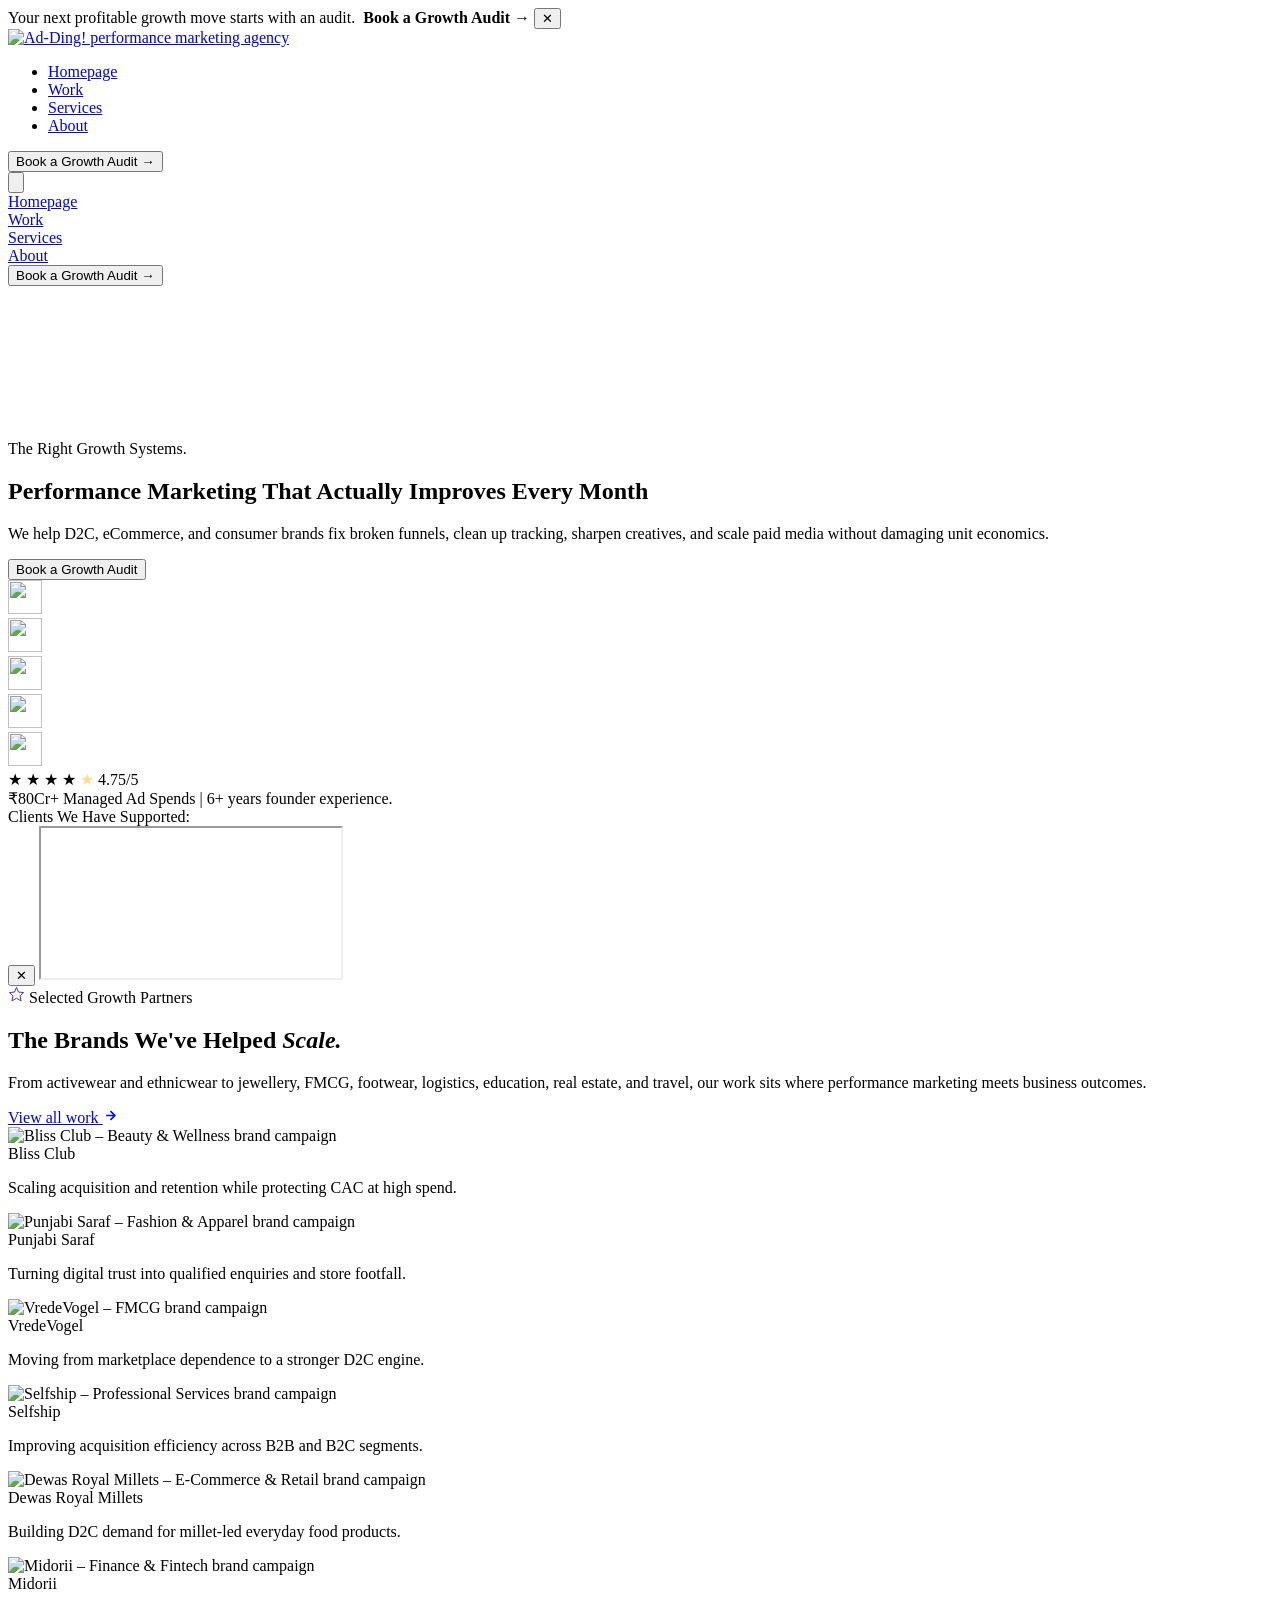
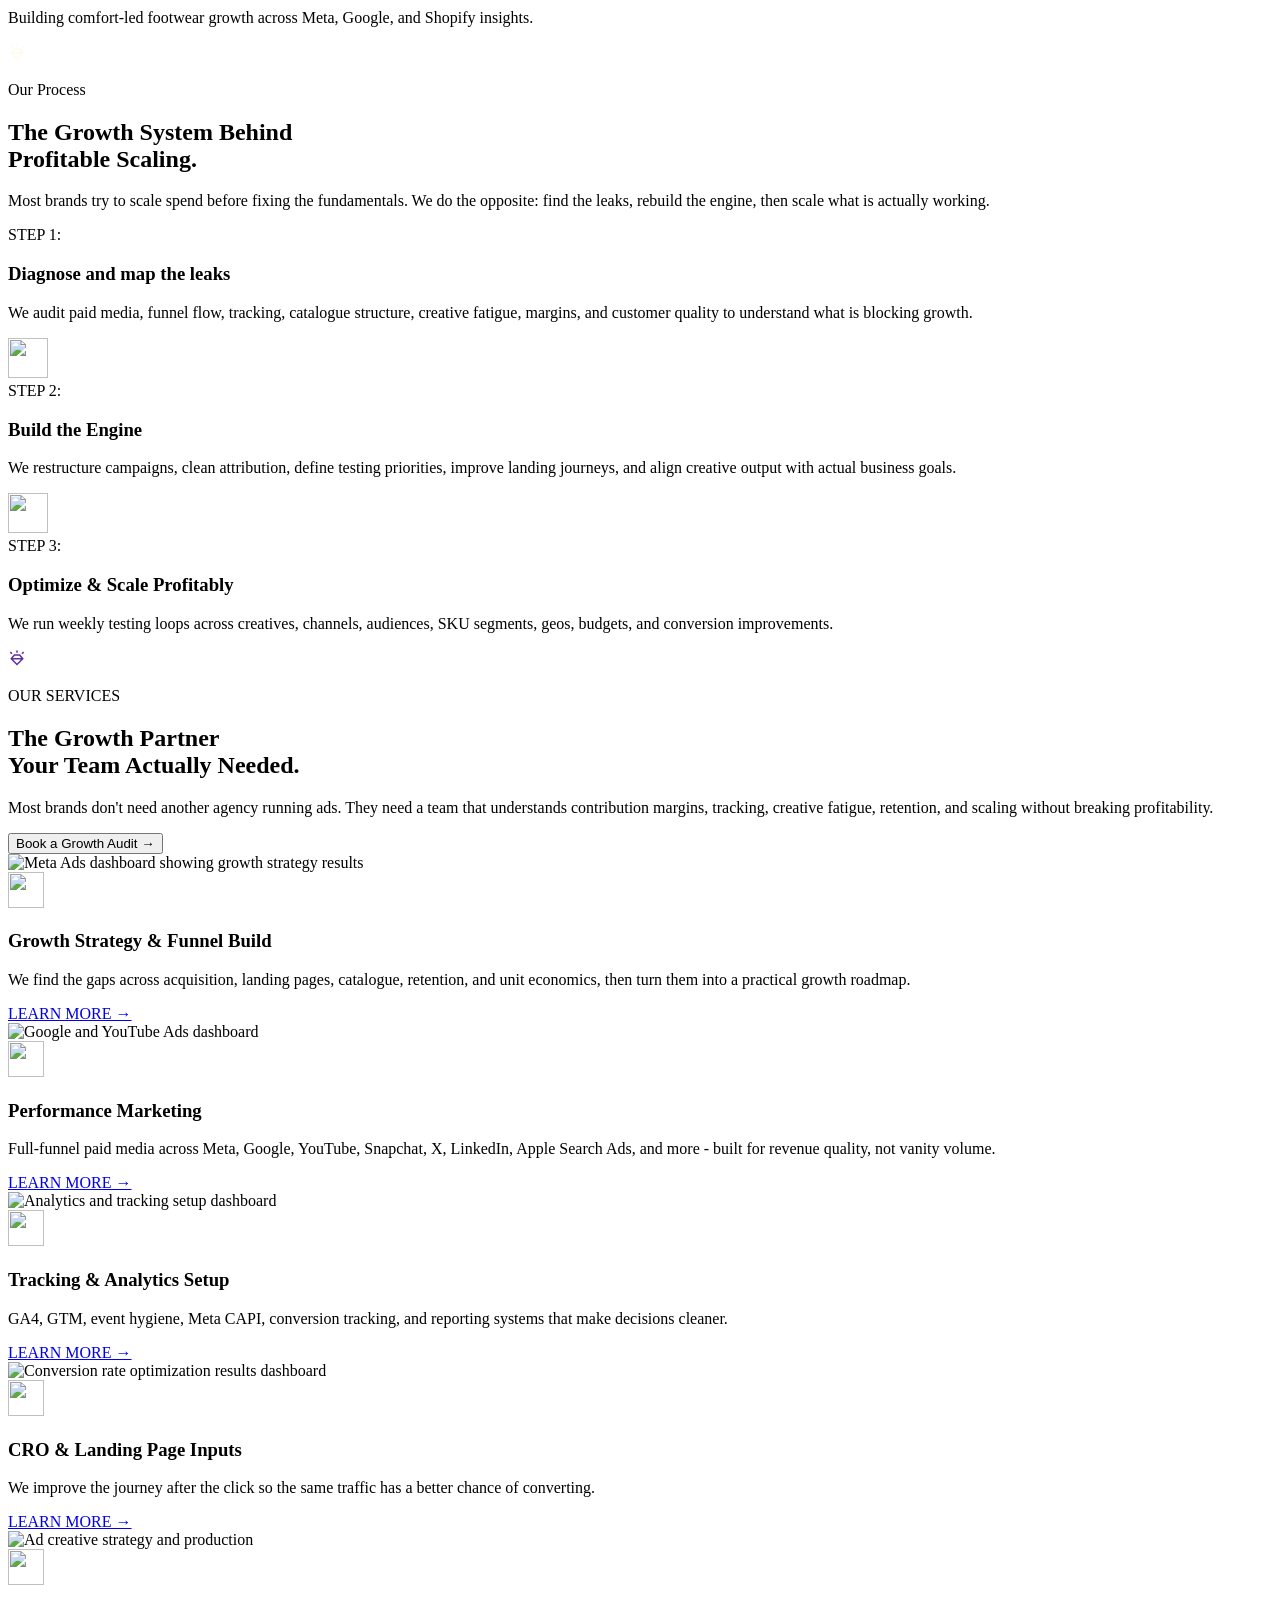
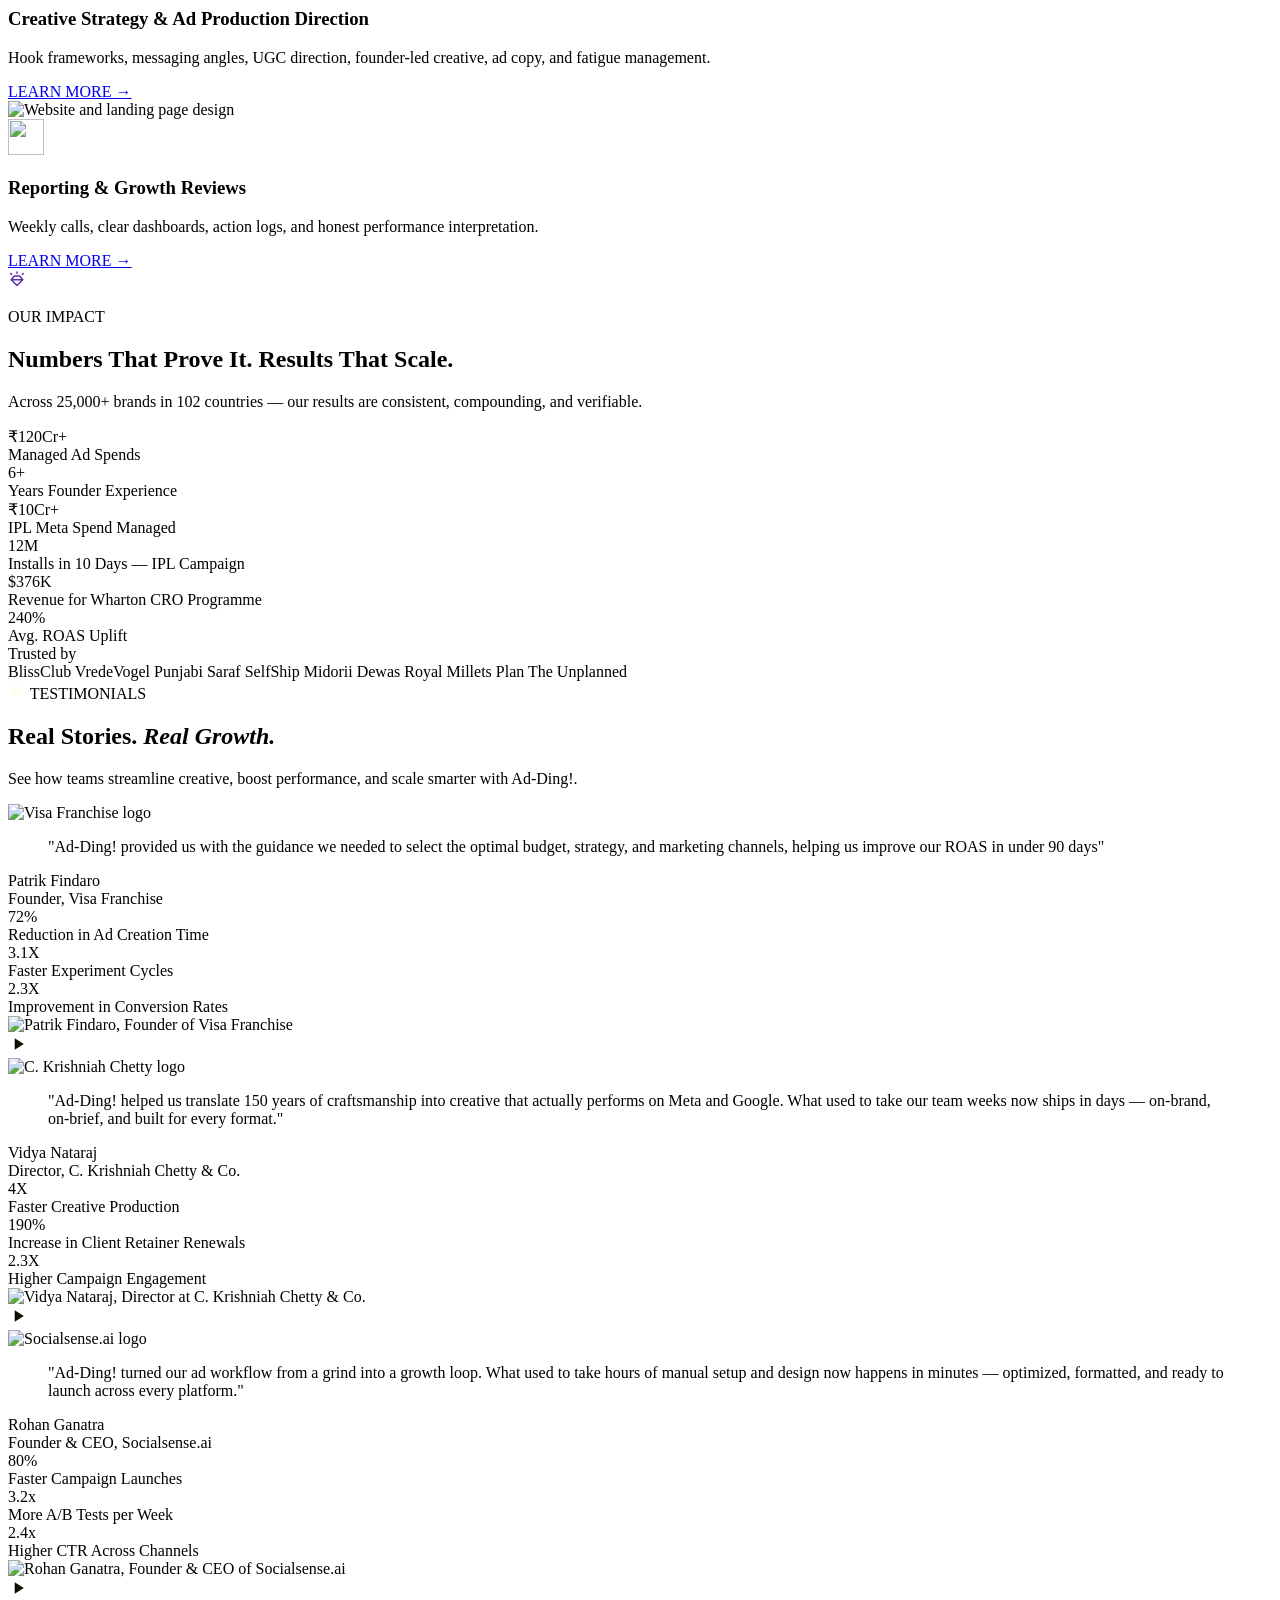
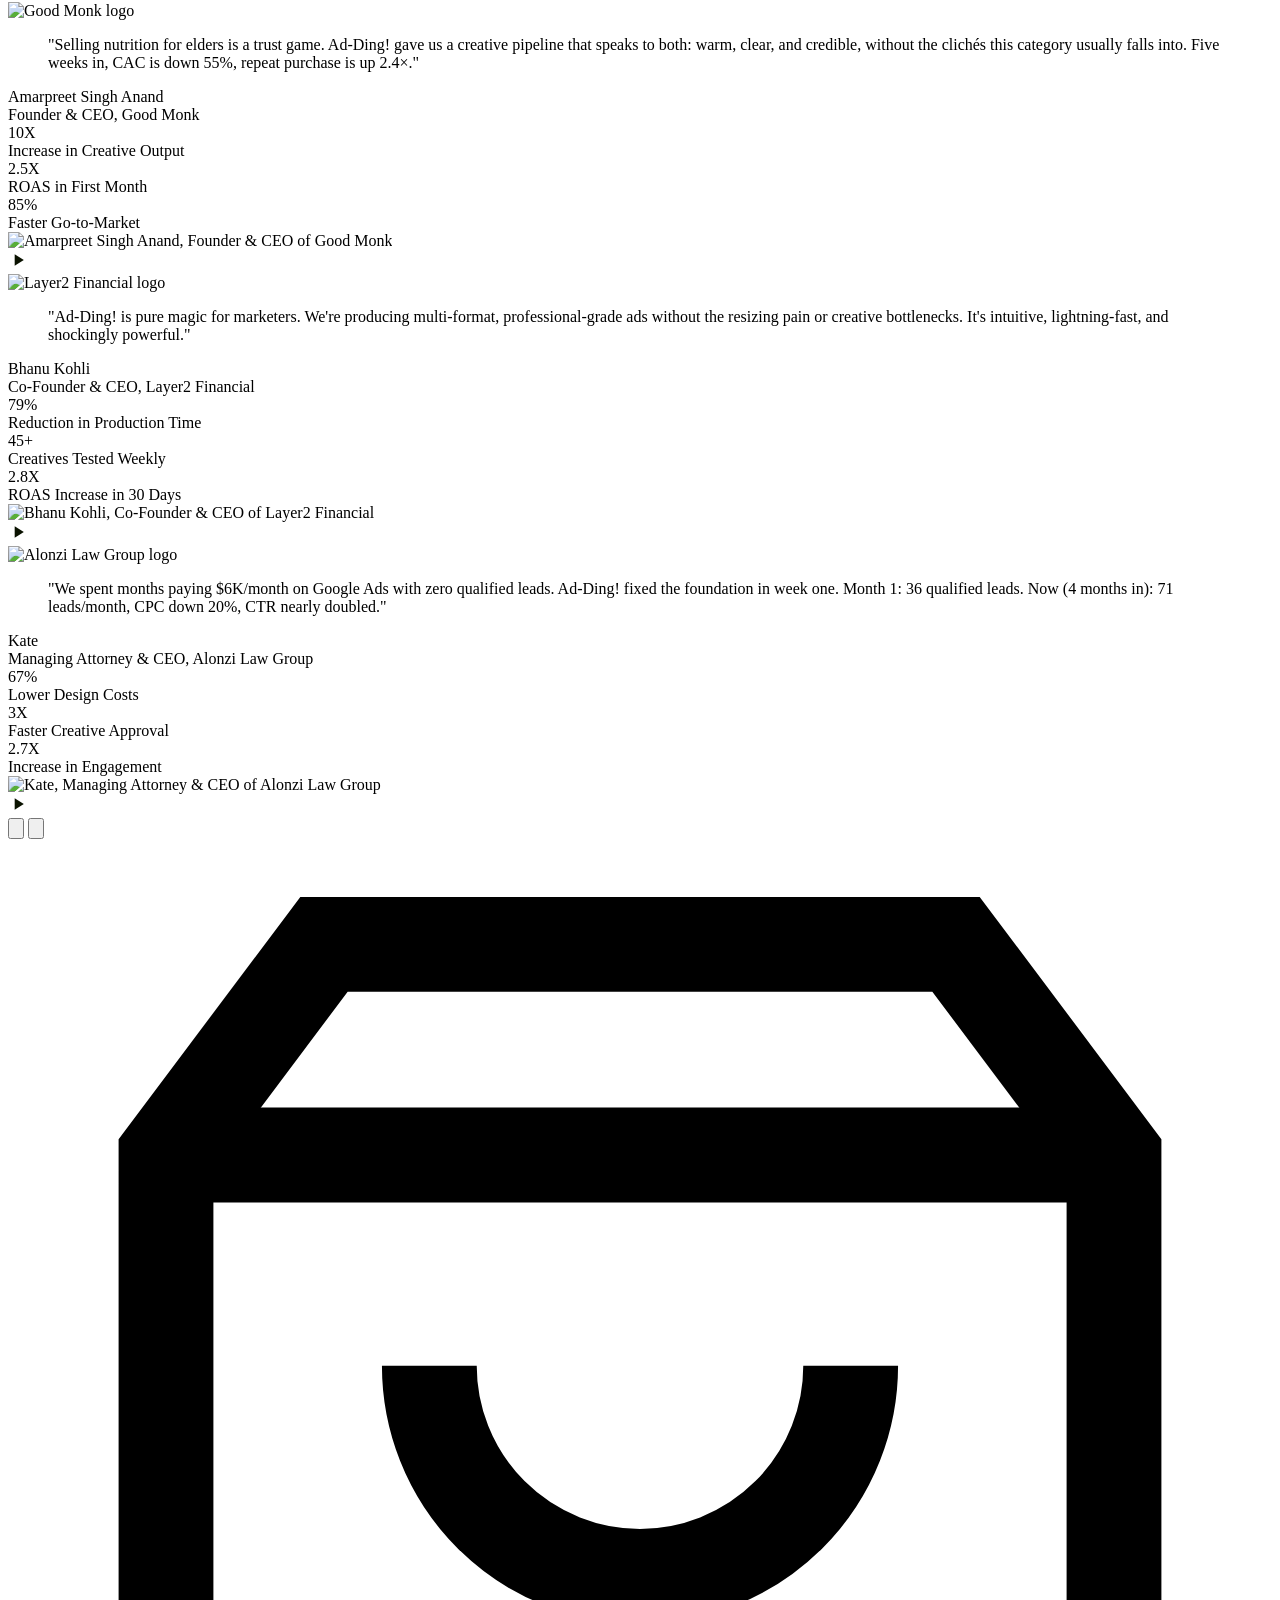
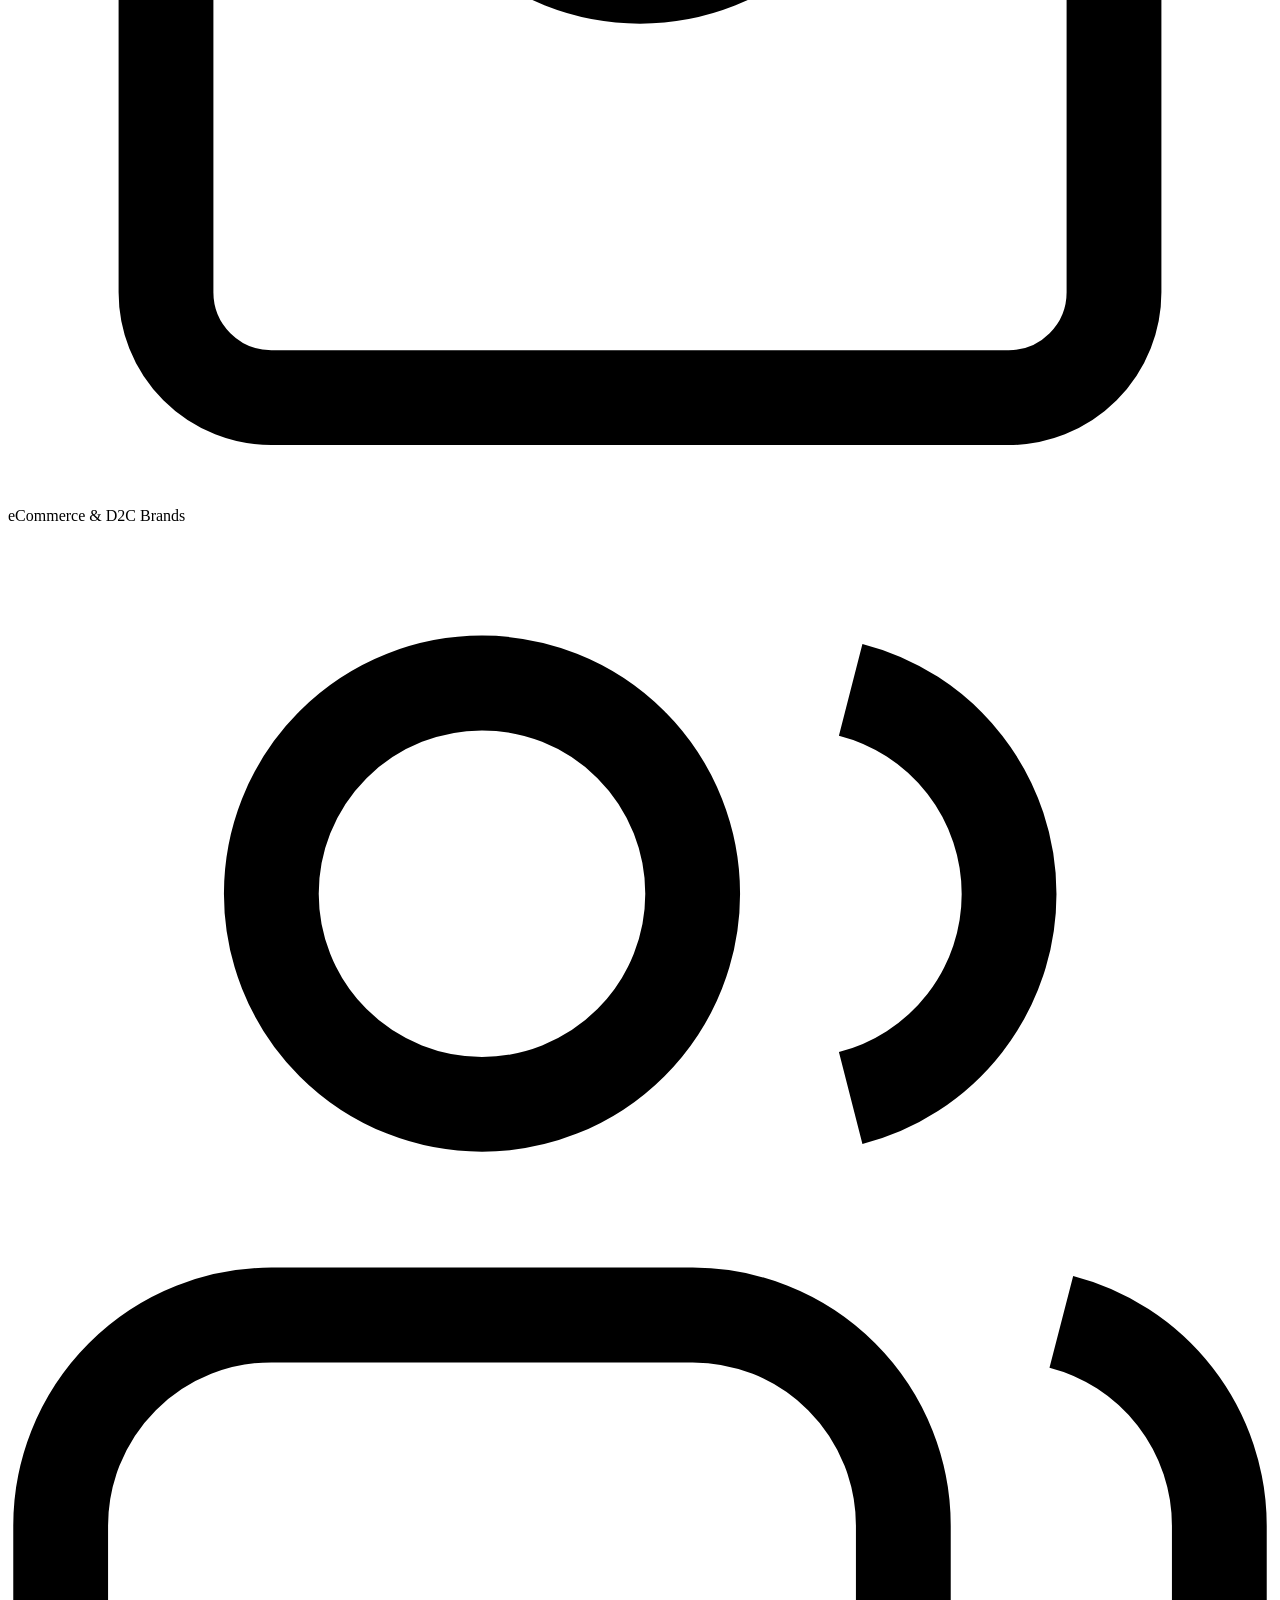
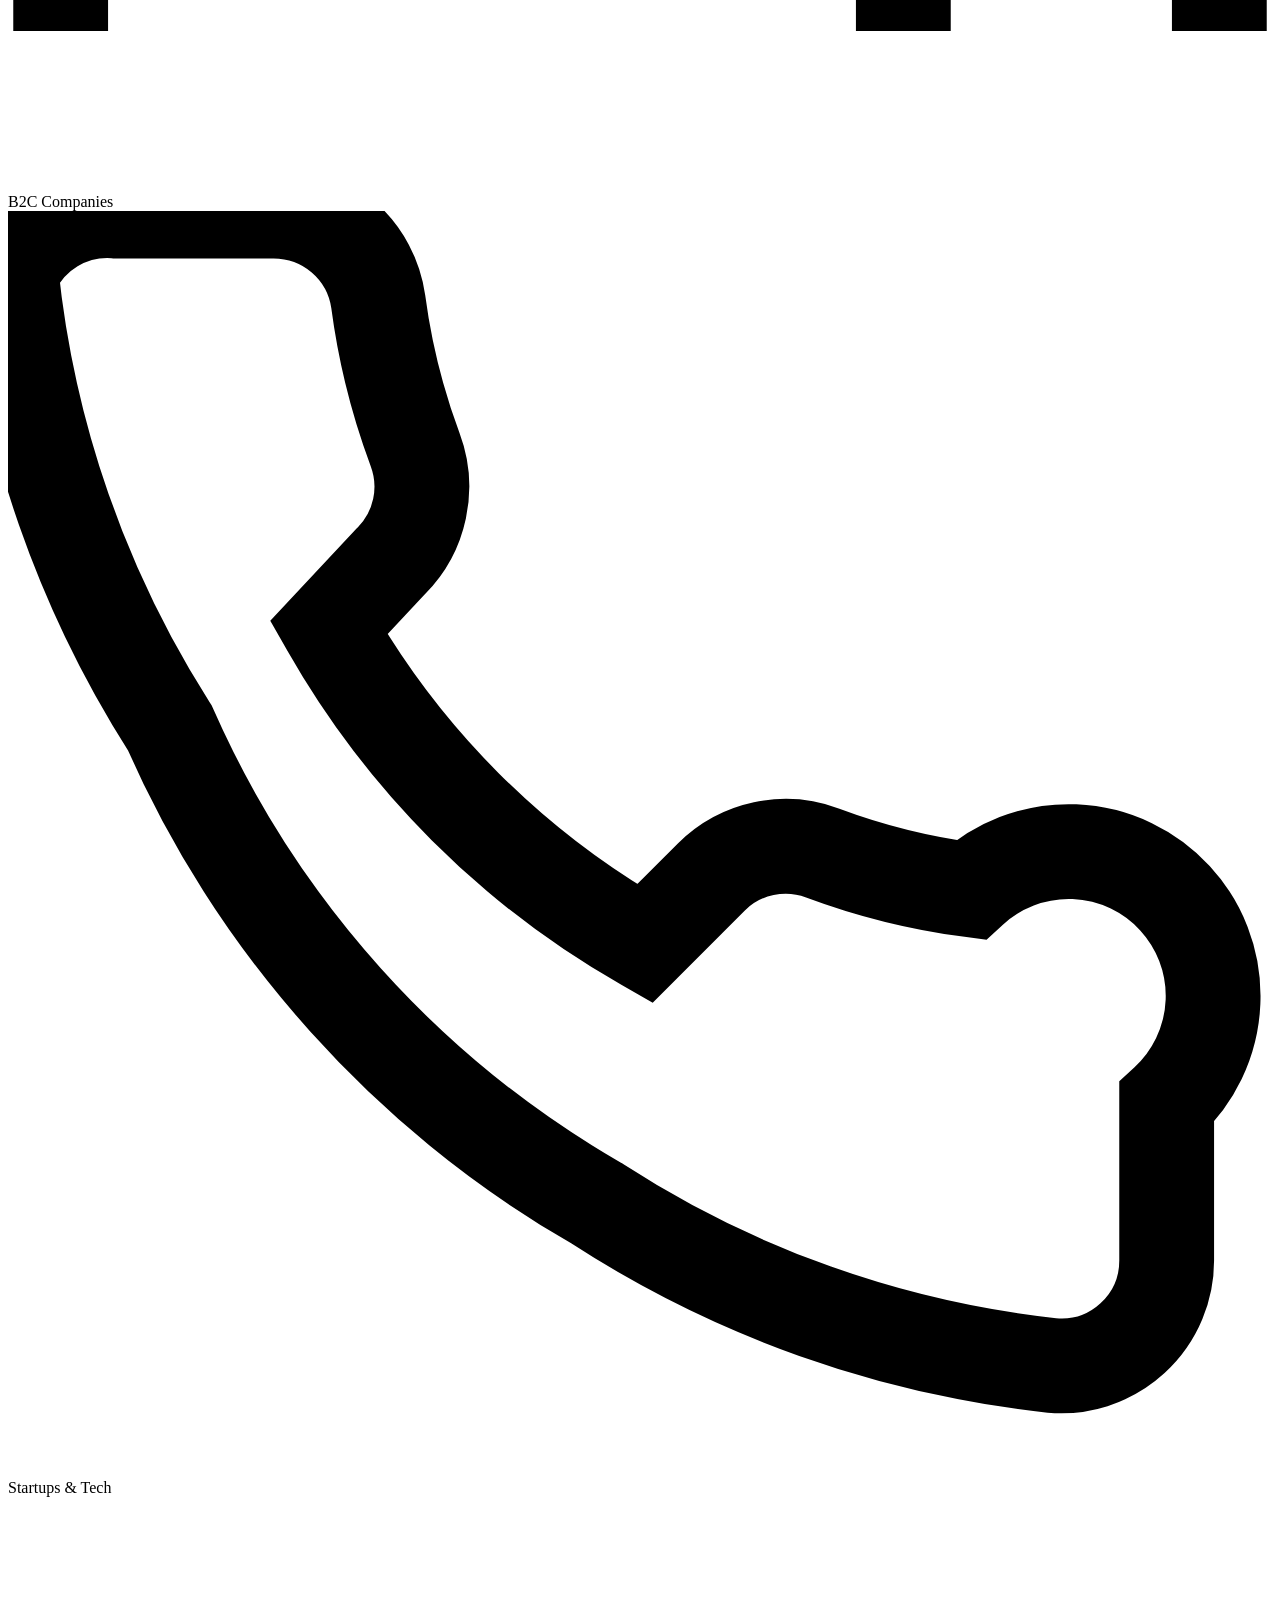
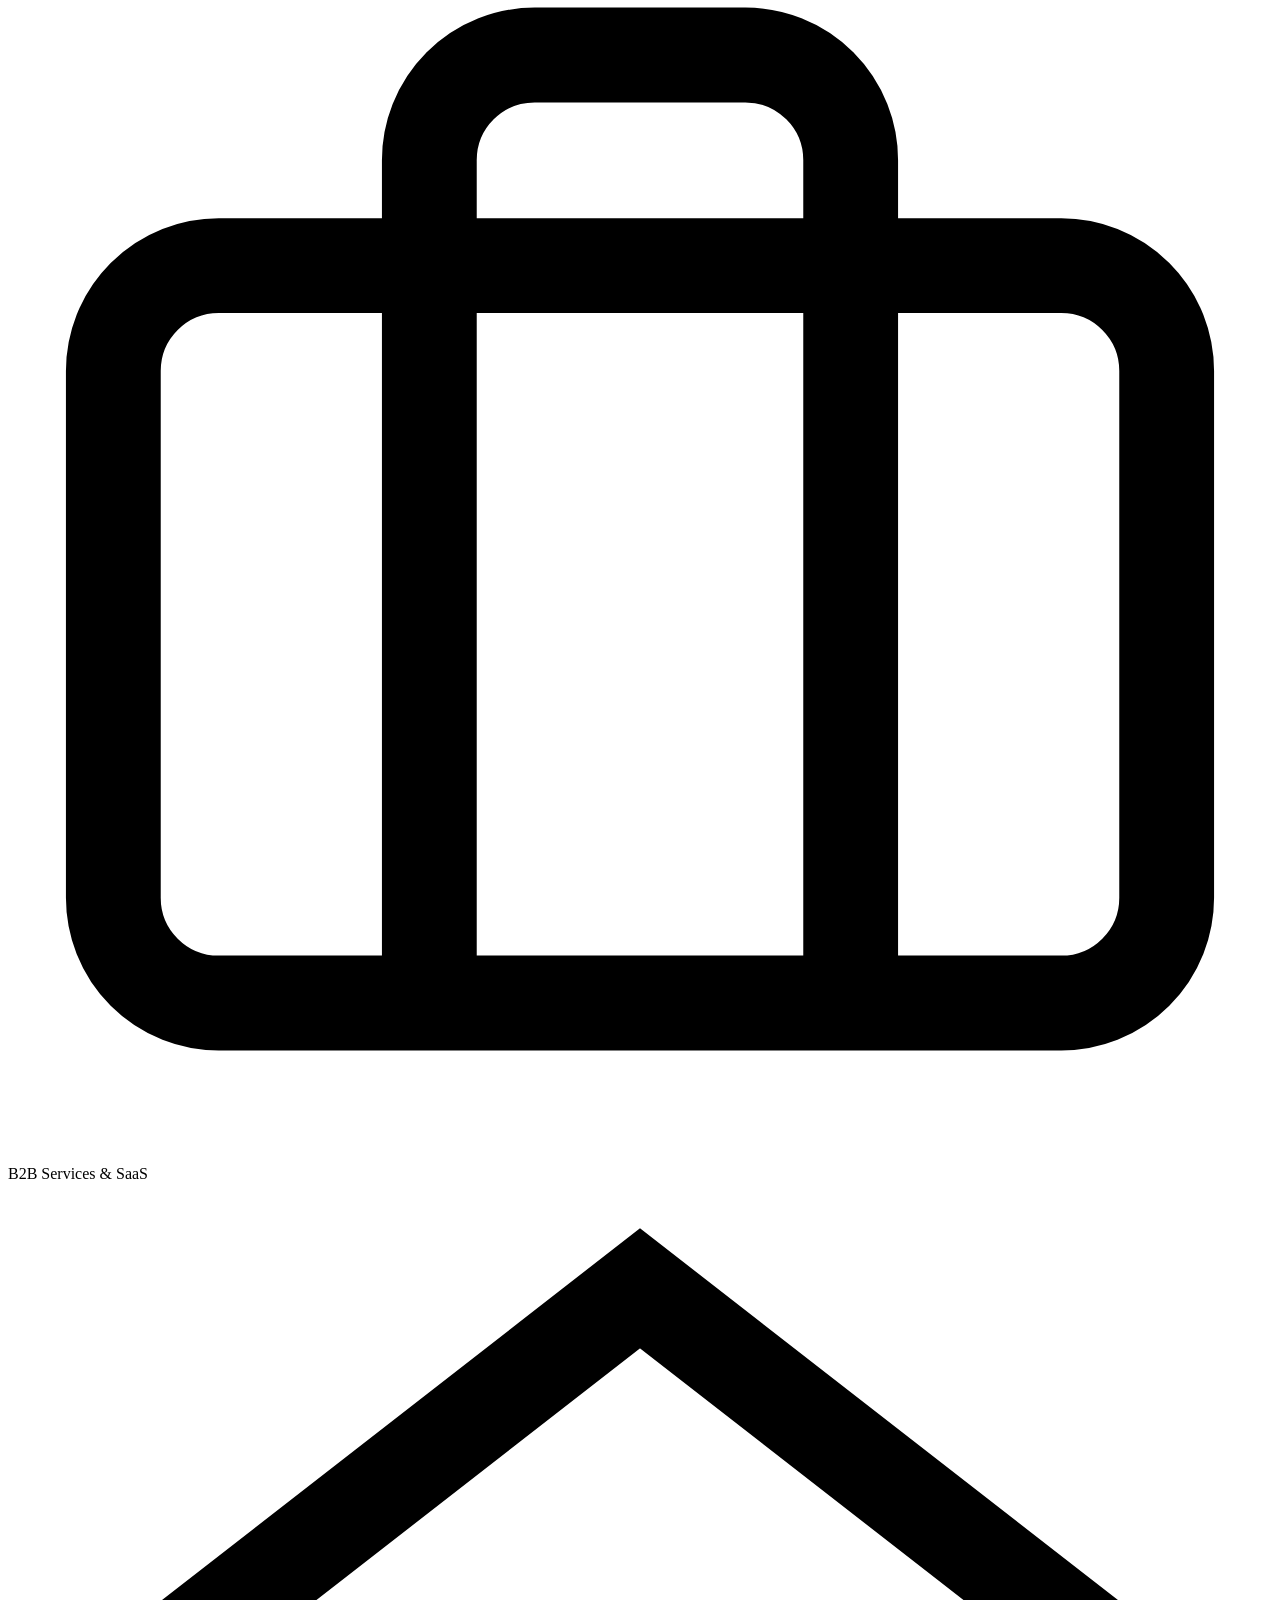
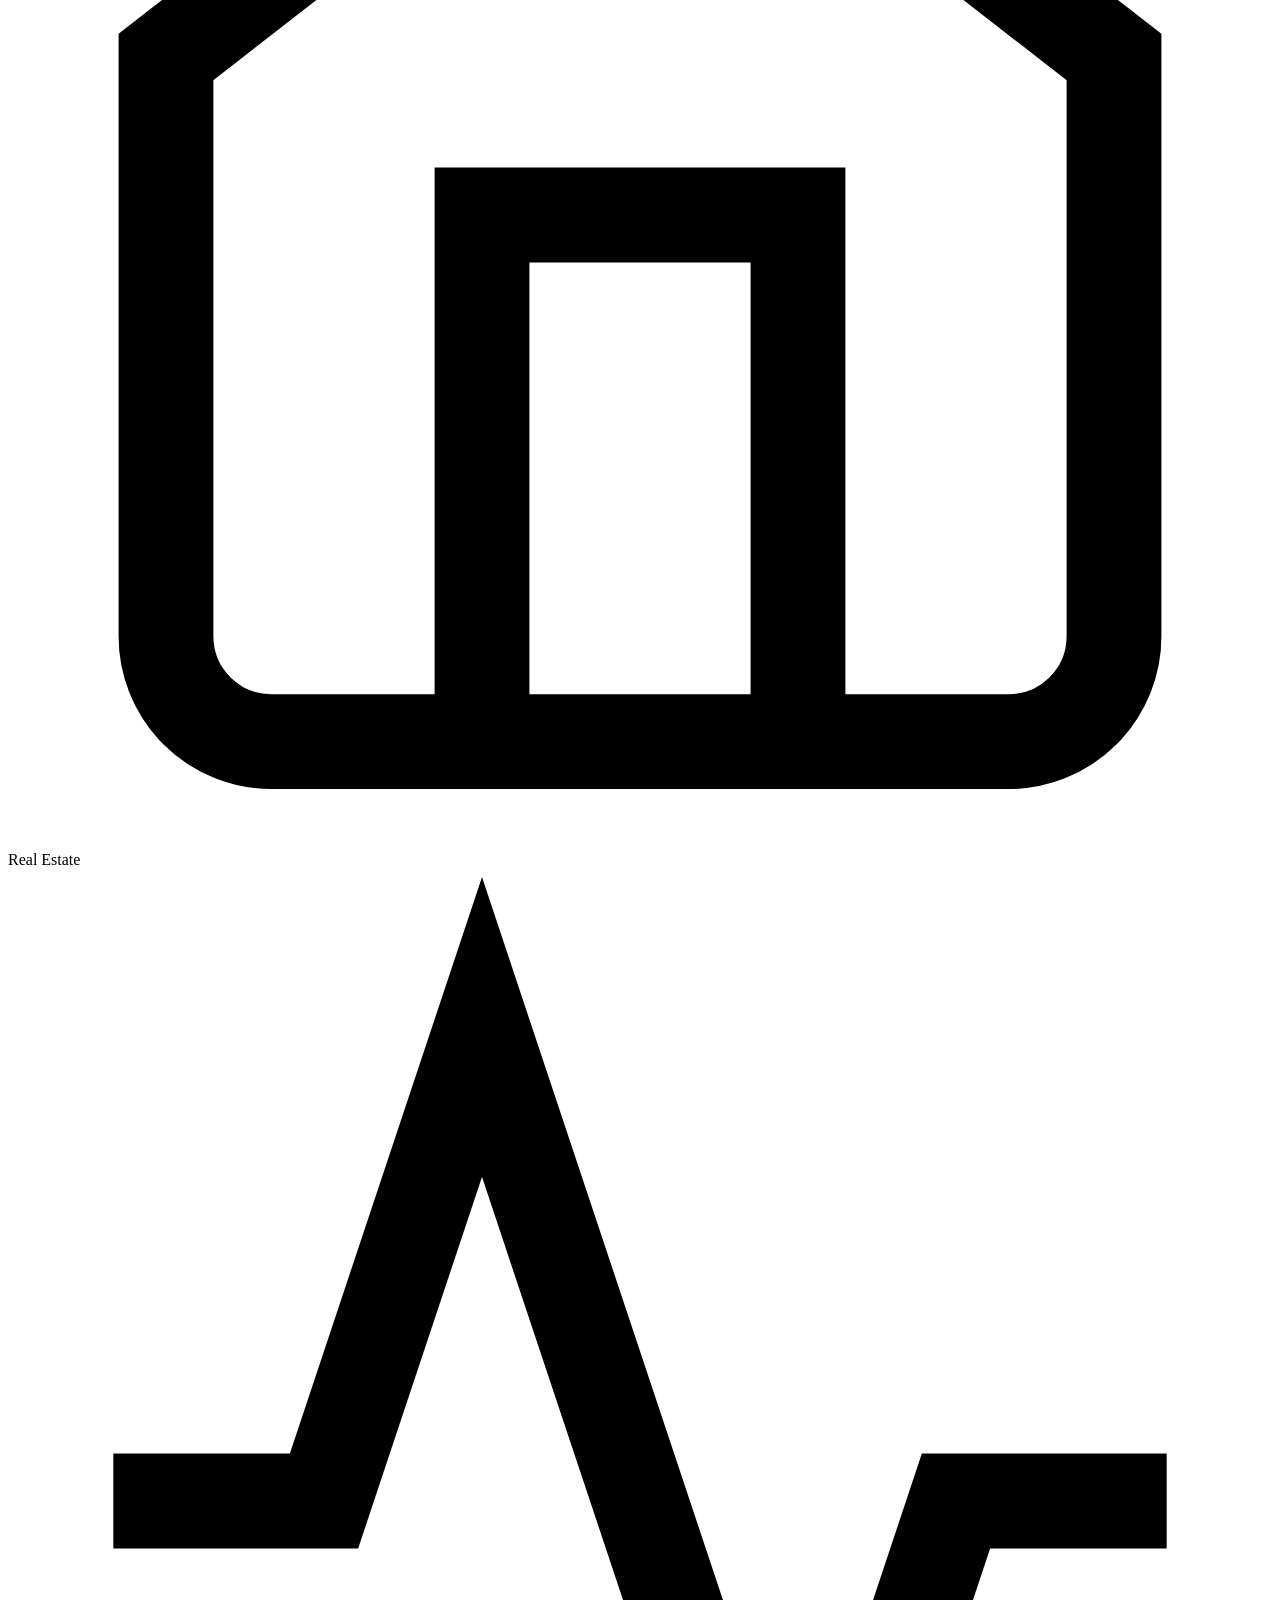
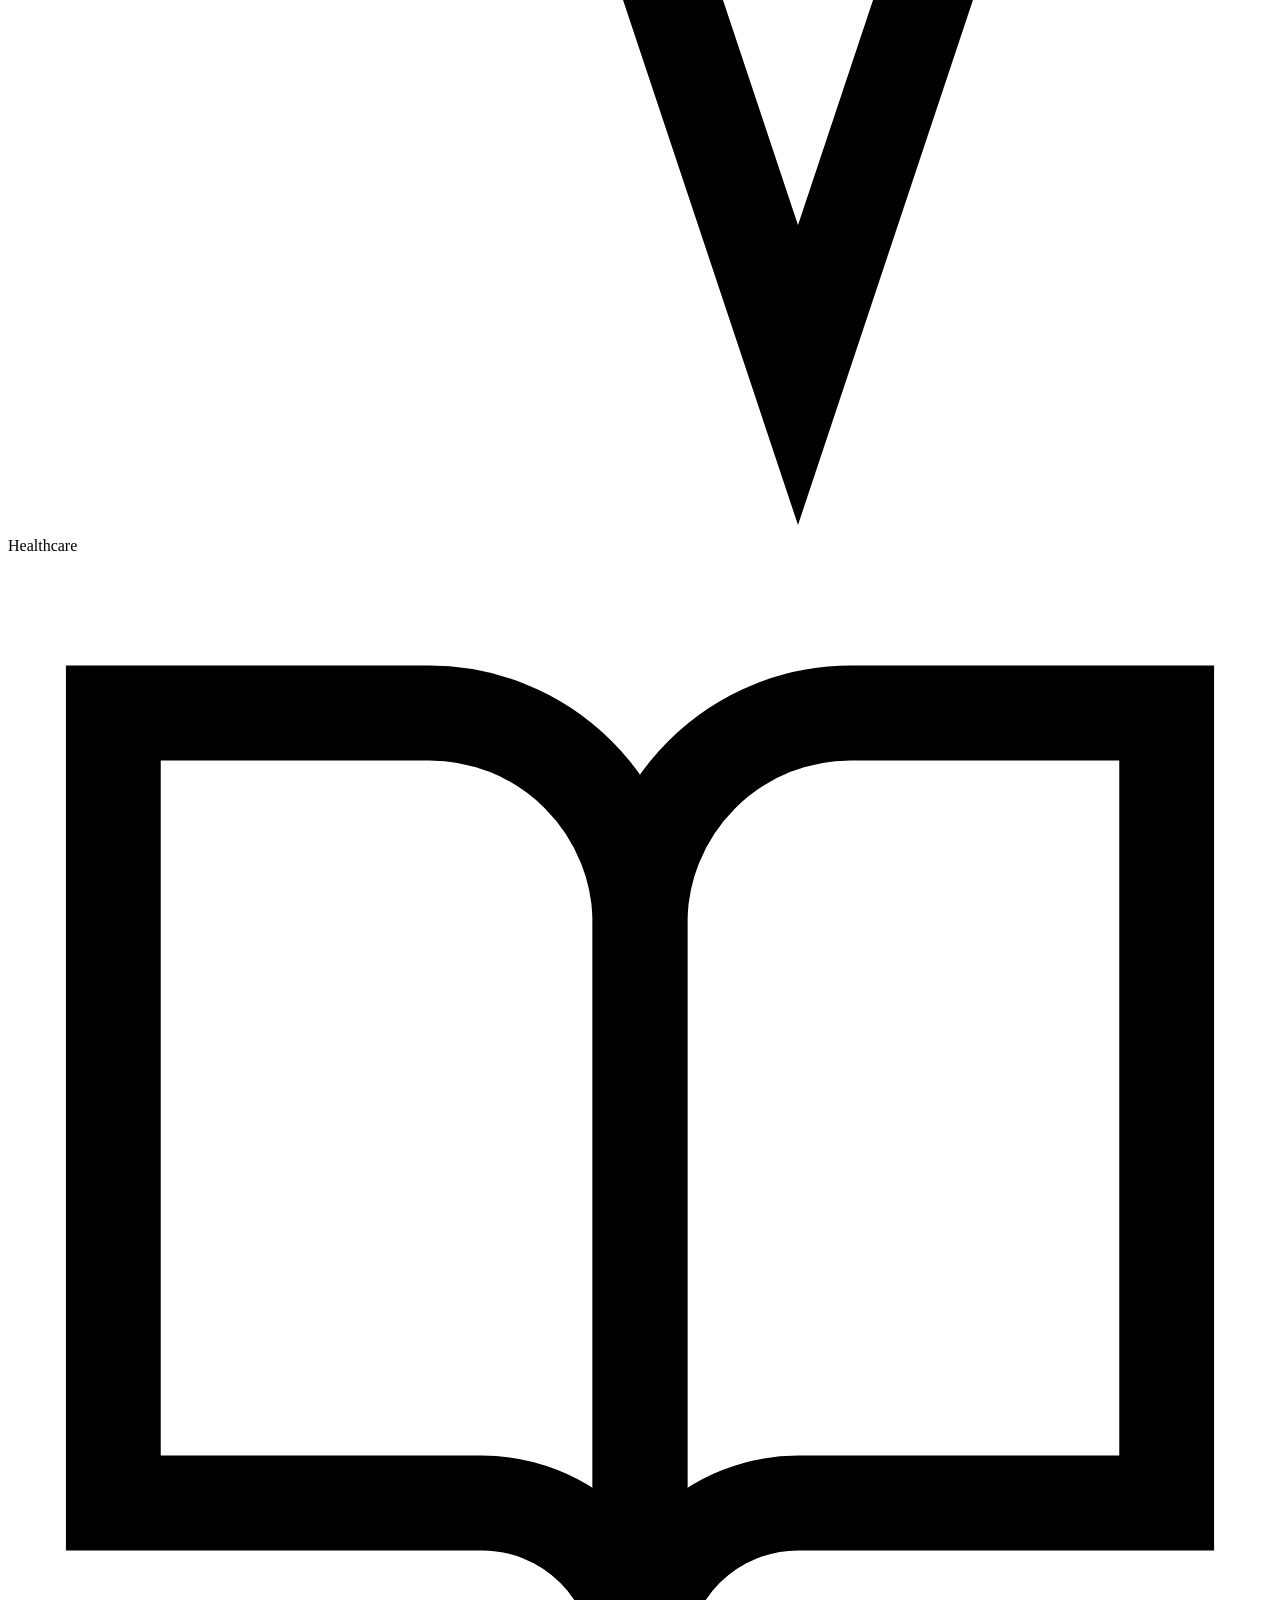
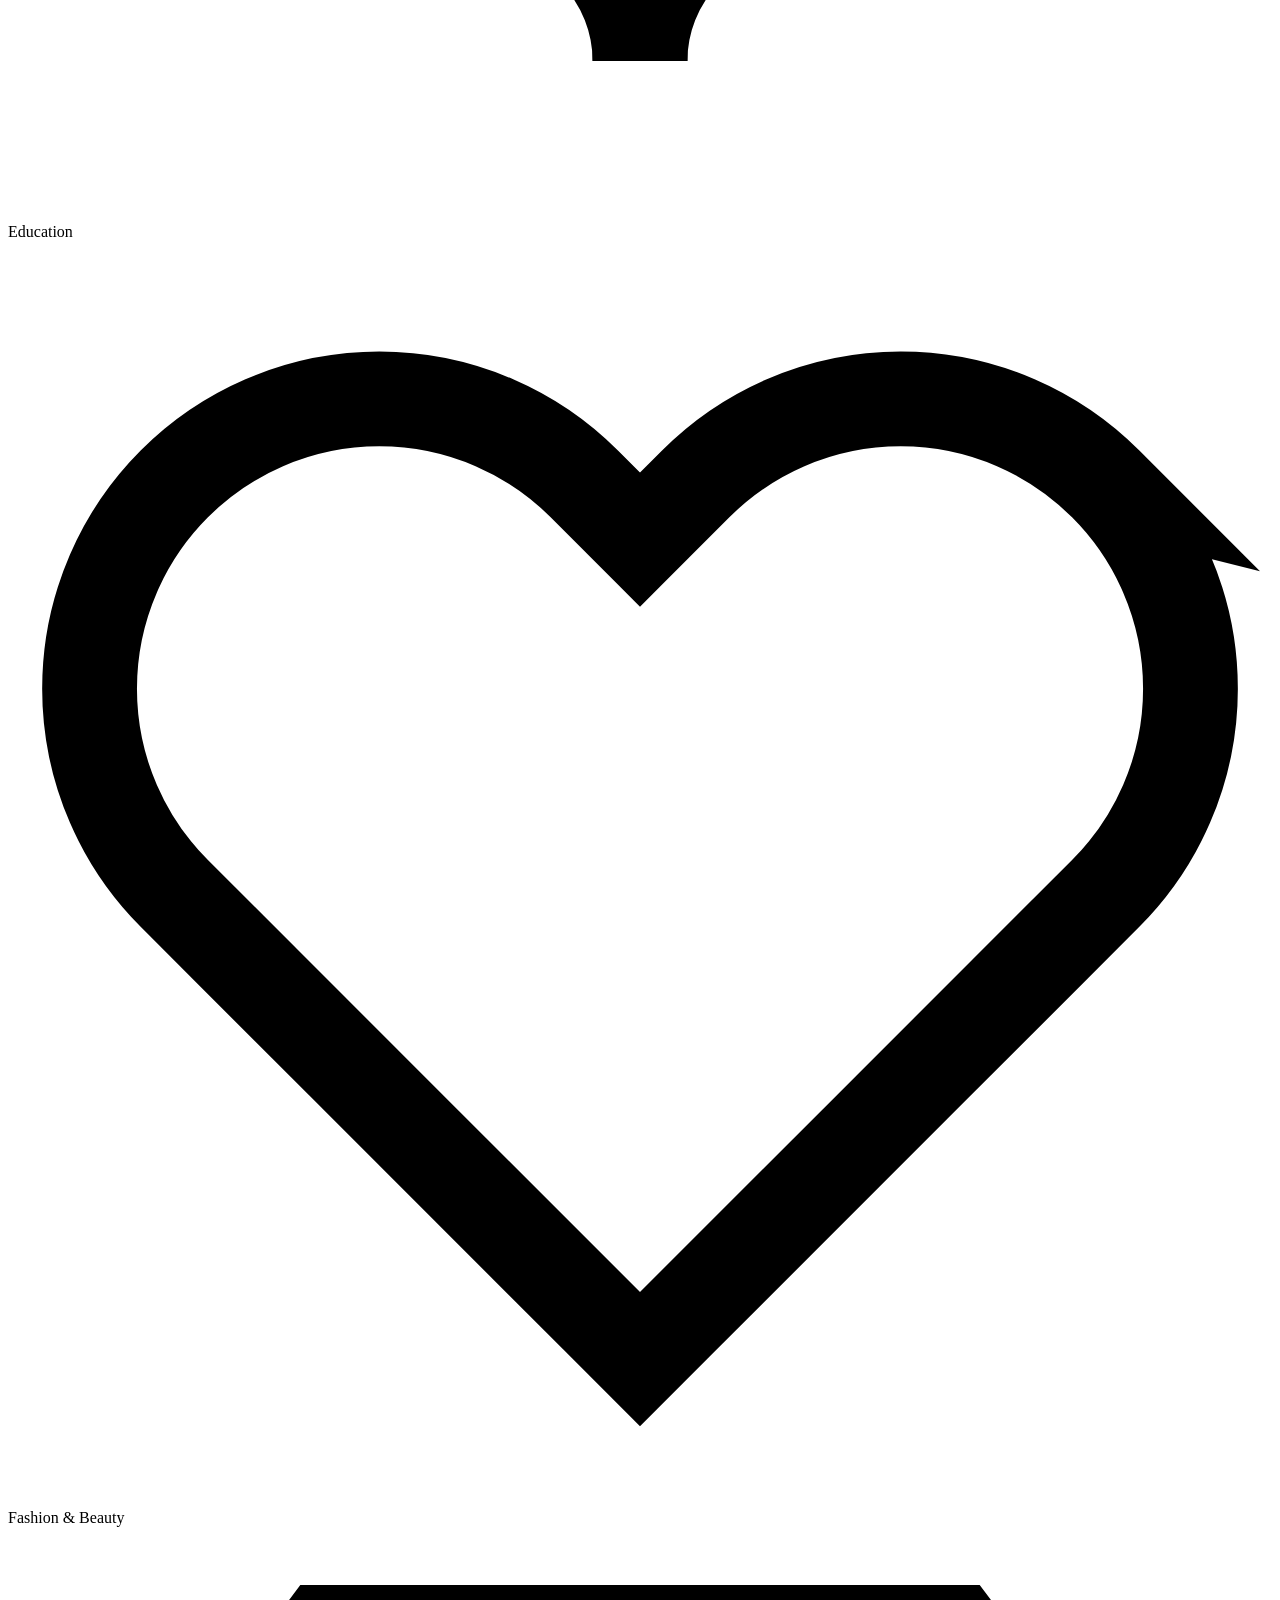
==== commit 1a07d5cf: "Add files via upload" ====
--- a/index.html
+++ b/index.html
@@ -5,25 +5,25 @@
   <meta name="viewport" content="width=device-width, initial-scale=1.0, viewport-fit=cover"/>
 
   <!-- ── Primary SEO Meta ── -->
-  <title>Ad Ding – Performance Marketing Agency India | Growth Strategy & Paid Ads</title>
-  <meta name="description" content="Ad Ding is a performance marketing agency helping D2C, eCommerce & B2C brands scale profitably. We fix tracking, creatives, CRO & paid ads on Meta, Google & more. Book a free growth audit."/>
+  <title>Ad-Ding! – Performance Marketing Agency India | Growth Strategy & Paid Ads</title>
+  <meta name="description" content="Ad-Ding! is a performance marketing agency helping D2C, eCommerce & B2C brands scale profitably. We fix tracking, creatives, CRO & paid ads on Meta, Google & more. Book a free growth audit."/>
   <meta name="keywords" content="performance marketing agency India, D2C growth agency, Meta ads agency, Google ads management, CRO agency, eCommerce marketing, paid ads India"/>
   <meta name="robots" content="index, follow"/>
-  <meta name="author" content="Ad Ding"/>
+  <meta name="author" content="Ad-Ding!"/>
   <link rel="canonical" href="https://www.adding.marketing/"/>
 
   <!-- ── Open Graph (social sharing) ── -->
   <meta property="og:type" content="website"/>
   <meta property="og:url" content="https://www.adding.marketing/"/>
-  <meta property="og:title" content="Ad Ding – Performance Marketing That Improves Every Month"/>
-  <meta property="og:description" content="From tracking to creatives to CRO — we fix what's leaking and scale what's working. Trusted by 25,000+ brands across 100+ countries."/>
+  <meta property="og:title" content="Ad-Ding! – Performance Marketing That Improves Every Month"/>
+  <meta property="og:description" content="We help D2C, eCommerce, and consumer brands fix broken funnels, clean up tracking, sharpen creatives, and scale paid media without damaging unit economics. Trusted by 25,000+ brands across 100+ countries."/>
   <meta property="og:image" content="https://www.adding.marketing/assets/og-image.jpg"/>
-  <meta property="og:site_name" content="Ad Ding"/>
+  <meta property="og:site_name" content="Ad-Ding!"/>
   <meta property="og:locale" content="en_IN"/>
 
   <!-- ── Twitter Card ── -->
   <meta name="twitter:card" content="summary_large_image"/>
-  <meta name="twitter:title" content="Ad Ding – Performance Marketing Agency"/>
+  <meta name="twitter:title" content="Ad-Ding! – Performance Marketing Agency"/>
   <meta name="twitter:description" content="Fix tracking, creatives & CRO. Scale profitably with India's performance-first growth agency."/>
   <meta name="twitter:image" content="https://www.adding.marketing/assets/og-image.jpg"/>
 
@@ -45,7 +45,6 @@
 
   <!-- ── Font & Video preloads ── -->
   <link rel="preload" as="style" href="https://fonts.googleapis.com/css2?family=DM+Sans:ital,opsz,wght@0,9..40,300;0,9..40,400;0,9..40,500;0,9..40,600;0,9..40,700;0,9..40,800;1,9..40,400&family=Instrument+Serif:ital@0;1&display=swap"/>
-  <link rel="preload" as="video" href="assets/hero-banner-bg-video.mov" type="video/mp4"/>
 
   <!-- ── Fonts (display=swap for performance) ── -->
   <link href="https://fonts.googleapis.com/css2?family=DM+Sans:ital,opsz,wght@0,9..40,300;0,9..40,400;0,9..40,500;0,9..40,600;0,9..40,700;0,9..40,800;1,9..40,400&family=Instrument+Serif:ital@0;1&display=swap" rel="stylesheet"/>
@@ -63,7 +62,7 @@
     "@context": "https://schema.org",
     "@type": "MarketingAgency",
     "@id": "https://www.adding.marketing/#organization",
-    "name": "Ad Ding",
+    "name": "Ad-Ding!",
     "alternateName": "Adding Marketing",
     "url": "https://www.adding.marketing",
     "logo": {
@@ -72,7 +71,7 @@
       "width": 150,
       "height": 50
     },
-    "description": "Ad Ding is a performance marketing agency helping D2C, eCommerce and B2C brands scale profitably through paid ads, creative strategy, CRO, tracking and growth systems.",
+    "description": "Ad-Ding! is a performance marketing agency helping D2C, eCommerce and B2C brands scale profitably through paid ads, creative strategy, CRO, tracking and growth systems.",
     "foundingLocation": {
       "@type": "Place",
       "name": "India"
@@ -84,7 +83,7 @@
     "contactPoint": [
       {
         "@type": "ContactPoint",
-        "telephone": "+91-9550026005",
+        "telephone": "+91 9550026005 / +91 9424028748",
         "contactType": "sales",
         "availableLanguage": "English"
       },
@@ -117,7 +116,7 @@
     "@type": "WebSite",
     "@id": "https://www.adding.marketing/#website",
     "url": "https://www.adding.marketing",
-    "name": "Ad Ding – Performance Marketing Agency",
+    "name": "Ad-Ding! – Performance Marketing Agency",
     "description": "India's performance-first growth marketing agency for D2C and eCommerce brands.",
     "publisher": { "@id": "https://www.adding.marketing/#organization" },
     "inLanguage": "en-IN"
@@ -131,8 +130,8 @@
     "@type": "WebPage",
     "@id": "https://www.adding.marketing/#webpage",
     "url": "https://www.adding.marketing/",
-    "name": "Ad Ding – Performance Marketing That Improves Every Month",
-    "description": "From tracking to creatives to CRO — we fix what's leaking and scale what's working without distorting unit economics.",
+    "name": "Ad-Ding! – Performance Marketing That Improves Every Month",
+    "description": "We help D2C, eCommerce, and consumer brands fix broken funnels, clean up tracking, sharpen creatives, and scale paid media without damaging unit economics.",
     "isPartOf": { "@id": "https://www.adding.marketing/#website" },
     "about": { "@id": "https://www.adding.marketing/#organization" },
     "breadcrumb": {
@@ -149,8 +148,8 @@
   {
     "@context": "https://schema.org",
     "@type": "ItemList",
-    "name": "Ad Ding Services",
-    "description": "Performance marketing services offered by Ad Ding",
+    "name": "Ad-Ding! Services",
+    "description": "Performance marketing services offered by Ad-Ding!",
     "itemListElement": [
       {
         "@type": "ListItem",
@@ -224,15 +223,15 @@
     "mainEntity": [
       {
         "@type": "Question",
-        "name": "What does Ad Ding do?",
+        "name": "What does Ad-Ding! do?",
         "acceptedAnswer": {
           "@type": "Answer",
-          "text": "Ad Ding is a performance marketing agency that helps D2C, eCommerce and B2C brands scale profitably. We handle paid media (Meta & Google), growth strategy, tracking setup, CRO, creative strategy, and website/landing page builds."
+          "text": "Ad-Ding! is a performance marketing agency that helps D2C, eCommerce and B2C brands scale profitably. We handle paid media (Meta & Google), growth strategy, tracking setup, CRO, creative strategy, and website/landing page builds."
         }
       },
       {
         "@type": "Question",
-        "name": "How does Ad Ding improve ROAS?",
+        "name": "How does Ad-Ding! improve ROAS?",
         "acceptedAnswer": {
           "@type": "Answer",
           "text": "We start by diagnosing leaks across your funnel, tracking, and creatives. Then we rebuild the growth engine — fixing attribution, campaign structure, and messaging — before scaling spend. Clients typically see 240%+ ROAS improvement."
@@ -240,7 +239,7 @@
       },
       {
         "@type": "Question",
-        "name": "What types of brands does Ad Ding work with?",
+        "name": "What types of brands does Ad-Ding! work with?",
         "acceptedAnswer": {
           "@type": "Answer",
           "text": "We work with eCommerce, D2C, B2C, SaaS, healthcare, fashion, FMCG, real estate, education, fintech, and local businesses across India and globally."
@@ -256,7 +255,7 @@
       },
       {
         "@type": "Question",
-        "name": "How can I get started with Ad Ding?",
+        "name": "How can I get started with Ad-Ding!?",
         "acceptedAnswer": {
           "@type": "Answer",
           "text": "Book a free Growth Audit call via our website at adding.marketing or email us at hello@adding.marketing. We'll review your current setup and identify the biggest opportunities first."
@@ -278,7 +277,7 @@
         "position": 1,
         "item": {
           "@type": "Review",
-          "reviewBody": "BrandBooster provided us with the guidance we needed to select the optimal budget, strategy, and marketing channels, helping us improve our ROAS in under 90 days.",
+          "reviewBody": "Ad-Ding! provided us with the guidance we needed to select the optimal budget, strategy, and marketing channels, helping us improve our ROAS in under 90 days.",
           "author": { "@type": "Person", "name": "Patrik Findaro", "jobTitle": "Founder, Visa Franchise" },
           "itemReviewed": { "@id": "https://www.adding.marketing/#organization" }
         }
@@ -288,7 +287,7 @@
         "position": 2,
         "item": {
           "@type": "Review",
-          "reviewBody": "Quickads helped us translate 150 years of craftsmanship into creative that actually performs on Meta and Google.",
+          "reviewBody": "Ad-Ding! helped us translate 150 years of craftsmanship into creative that actually performs on Meta and Google.",
           "author": { "@type": "Person", "name": "Vidya Nataraj", "jobTitle": "Director, C. Krishniah Chetty & Co." },
           "itemReviewed": { "@id": "https://www.adding.marketing/#organization" }
         }
@@ -298,7 +297,7 @@
         "position": 3,
         "item": {
           "@type": "Review",
-          "reviewBody": "We spent months paying $6K/month on Google Ads with zero qualified leads. QuickAds fixed the foundation in week one. Month 1: 36 qualified leads.",
+          "reviewBody": "We spent months paying $6K/month on Google Ads with zero qualified leads. Ad-Ding! fixed the foundation in week one. Month 1: 36 qualified leads.",
           "author": { "@type": "Person", "name": "Kate", "jobTitle": "Managing Attorney & CEO, Alonzi Law Group" },
           "itemReviewed": { "@id": "https://www.adding.marketing/#organization" }
         }
@@ -313,37 +312,25 @@
 
   <!-- ═══ ANNOUNCEMENT BAR ═══ -->
   <div id="ann-bar" role="banner" aria-label="Promotional announcement">
-    <span data-i18n="ann-text">Your next winning ad? We'll build it. Work with us</span>
-    <span class="ann-link" id="ann-cta" data-i18n="ann-cta">&nbsp;<strong>Check it out →</strong></span>
+    <span>Your next profitable growth move starts with an audit.</span>
+    <span class="ann-link" id="ann-cta">&nbsp;<strong>Book a Growth Audit →</strong></span>
     <button class="ann-close" id="ann-close" aria-label="Close announcement banner">✕</button>
   </div>
 
   <!-- ═══ NAVBAR ═══ -->
   <nav id="navbar" aria-label="Primary navigation">
     <div class="nav-inner">
-      <a href="/" class="nav-logo" aria-label="Ad Ding – Home">
-        <img src="assets/logos/Ad Ding white logo.png" alt="Ad Ding performance marketing agency" class="nav-logo-img" width="150" height="50"/>
+      <a href="/" class="nav-logo" aria-label="Ad-Ding! – Home">
+        <img src="assets/logos/Ad Ding white logo.png" alt="Ad-Ding! performance marketing agency" class="nav-logo-img" width="150" height="50"/>
       </a>
       <ul class="nav-links" role="list">
-        <li><a href="index.html">Homepage</a></li>
+        <li><a href="index.html" aria-current="page">Homepage</a></li>
         <li><a href="work.html">Work</a></li>
-        <li><a href="services.html" aria-current="page">Services</a></li>
+        <li><a href="services.html">Services</a></li>
         <li><a href="about.html">About</a></li>
       </ul>
       <div class="nav-right">
-        <div class="lang-select">
-          <button class="lang-btn" aria-haspopup="listbox" aria-expanded="false" aria-label="Select language">
-            <svg width="14" height="14" viewBox="0 0 24 24" fill="none" stroke="currentColor" stroke-width="2" aria-hidden="true"><circle cx="12" cy="12" r="10"/><path d="M2 12h20M12 2a15.3 15.3 0 0 1 4 10 15.3 15.3 0 0 1-4 10 15.3 15.3 0 0 1-4-10 15.3 15.3 0 0 1 4-10z"/></svg>
-            En <span aria-hidden="true">▾</span>
-          </button>
-          <div class="lang-menu" role="listbox" aria-label="Language options">
-            <button role="option" data-lang="en">🇺🇸 En</button>
-            <button role="option" data-lang="fr">🇫🇷 Fr</button>
-            <button role="option" data-lang="es">🇪🇸 Es</button>
-            <button role="option" data-lang="tr">🇹🇷 Tr</button>
-          </div>
-        </div>
-        <button class="btn-demo" onclick="openModal()" aria-label="Book a demo call with Ad Ding" data-i18n="nav-demo-btn">Book a demo</button>
+        <button class="btn-demo" onclick="openModal()" aria-label="Book a Growth Audit with Ad-Ding!">Book a Growth Audit →</button>
       </div>
       <button class="hamburger" id="hamburger" aria-label="Open mobile menu" aria-expanded="false" aria-controls="mobile-menu">
         <svg viewBox="0 0 24 24" fill="none" stroke="currentColor" stroke-width="2.5" aria-hidden="true">
@@ -355,20 +342,12 @@
 
   <!-- Mobile menu -->
   <div class="mobile-menu" id="mobile-menu" aria-hidden="true" role="navigation" aria-label="Mobile navigation">
-    <div class="mobile-menu-item"><a href="/" data-i18n="nav-home">Homepage</a></div>
-    <div class="mobile-menu-item"><a href="/work" data-i18n="nav-work">Work</a></div>
-    <div class="mobile-menu-item"><a href="services.html" data-i18n="nav-services">Services</a></div>
-    <div class="mobile-menu-item"><a href="/about" data-i18n="nav-about">About</a></div>
-    <div class="mobile-lang">
-      <select aria-label="Select language">
-        <option value="en">🌐 En</option>
-        <option value="fr">🇫🇷 Fr</option>
-        <option value="es">🇪🇸 Es</option>
-        <option value="tr">🇹🇷 Tr</option>
-      </select>
-    </div>
-    <div class="mobile-menu-actions">
-      <button class="btn-demo" onclick="openModal()">Book a demo</button>
+    <div class="mobile-menu-item"><a href="/">Homepage</a></div>
+    <div class="mobile-menu-item"><a href="work.html">Work</a></div>
+    <div class="mobile-menu-item"><a href="services.html">Services</a></div>
+    <div class="mobile-menu-item"><a href="about.html">About</a></div>
+<div class="mobile-menu-actions">
+      <button class="btn-demo" onclick="openModal()" aria-label="Book a Growth Audit">Book a Growth Audit →</button>
     </div>
   </div>
 
@@ -382,17 +361,17 @@
     <div class="hero-main">
       <div class="hero-left">
         <div class="backed-row" aria-label="Tagline">
-          <span data-i18n="hero-tagline">The Right Growth Systems.</span>
-        </div>
-        <h1 class="hero-headline" data-i18n="hero-headline">
+          <span>The Right Growth Systems.</span>
+        </div>
+        <h1 class="hero-headline">
           Performance Marketing That Actually <span class="neon">Improves</span> Every Month
         </h1>
-        <p class="hero-para" data-i18n="hero-para">
-          From tracking to <span class="neon">creatives to CRO</span> — we fix what's leaking and scale what's working (without distorting unit economics).
+        <p class="hero-para">
+          We help D2C, eCommerce, and consumer brands fix broken funnels, clean up tracking, sharpen creatives, and <span class="neon">scale paid media</span> without damaging unit economics.
         </p>
         <div class="hero-btns">
-          <button class="btn-hero-demo" onclick="openModal()" aria-label="Book a free Growth Audit" data-i18n="hero-btn-demo">Book a Growth Audit</button>
-          <a href="services.html" class="btn-hero-explore" data-i18n="hero-btn-exp">Explore our services →</a>
+          <button class="btn-hero-demo" onclick="openModal()" aria-label="Book a free Growth Audit">Book a Growth Audit</button>
+          <!-- <a href="services.html" class="btn-hero-explore">Explore our services →</a> -->
         </div>
         <div class="stats-row" aria-label="Customer social proof">
           <div class="avatars" aria-label="Customer avatars" role="img">
@@ -410,7 +389,7 @@
             <span class="star" style="color:#fbbf24;opacity:0.5" aria-hidden="true">★</span>
             <span class="rating-text">4.75/5</span>
           </div>
-          <div class="stats-text" data-i18n="hero-stats"><span class="neon">30M+</span> Ads Created For <span class="neon">23,560+</span> Happy Customers</div>
+          <div class="Ad-Ding!"><span class="neon">₹80Cr+</span> Managed Ad Spends | <span class="neon">6+ years</span> founder experience.</div>
         </div>
       </div>
       <div class="hero-right" aria-hidden="true">
@@ -422,7 +401,7 @@
   <!-- ═══ CLIENTS ═══ -->
   <section id="clients" aria-label="Brands we have worked with">
     <div class="clients-inner">
-      <div class="clients-title" data-i18n="clients-title">Clients We Have Supported:</div>
+      <div class="clients-title">Clients We Have Supported:</div>
       <div class="clients-marquee-wrapper" aria-hidden="true">
         <div class="clients-track" id="clients-track"></div>
       </div>
@@ -430,10 +409,10 @@
   </section>
 
   <!-- ═══ VIDEO / DEMO MODAL ═══ -->
-  <div id="modal-overlay" role="dialog" aria-modal="true" aria-label="Book a demo" aria-hidden="true">
+  <div id="modal-overlay" role="dialog" aria-modal="true" aria-label="Book a Growth Audit" aria-hidden="true">
     <div class="modal-box">
-      <button class="modal-close" onclick="closeModal()" aria-label="Close demo modal">✕</button>
-      <iframe id="modal-iframe" src="" allowfullscreen allow="autoplay" title="Book a demo with Ad Ding" loading="lazy"></iframe>
+      <button class="modal-close" onclick="closeModal()" aria-label="Close Growth Audit modal">✕</button>
+      <iframe id="modal-iframe" src="" allowfullscreen allow="autoplay" title="Book a Growth Audit with Ad-Ding!" loading="lazy"></iframe>
     </div>
   </div>
 
@@ -444,18 +423,18 @@
         <div class="platform_headline_left">
           <div class="neon-badge" aria-hidden="true">
             <svg width="17" height="17" viewBox="0 0 24 24" fill="none" aria-hidden="true">
-              <path d="M12 2L14.8 8.6L22 9.3L16.9 14L18.5 21L12 17.3L5.5 21L7.1 14L2 9.3L9.2 8.6L12 2Z" fill="#6d6d6d" stroke="#6d6d6d" stroke-width="1.4" stroke-linejoin="round"/>
+              <path d="M12 2L14.8 8.6L22 9.3L16.9 14L18.5 21L12 17.3L5.5 21L7.1 14L2 9.3L9.2 8.6L12 2Z" fill="#fffceb" stroke="#5b2fa8" stroke-width="1.4" stroke-linejoin="round"/>
             </svg>
             <span>Selected Growth Partners</span>
           </div>
           <h2 class="work-main-title">The Brands We've Helped <em>Scale.</em></h2>
-          <p class="work-description">From fashion and wellness to FMCG and consumer tech, we work with brands that care about profitable growth, not just bigger ad spends.</p>
+          <p class="work-description">From activewear and ethnicwear to jewellery, FMCG, footwear, logistics, education, real estate, and travel, our work sits where performance marketing meets business outcomes.</p>
           <div class="cta-btn-wrap" id="mobile-cta" style="display:none">
-            <a href="/work" class="btn-explore">Explore our work <svg width="15" height="15" viewBox="0 0 24 24" fill="none" stroke="currentColor" stroke-width="2.5" aria-hidden="true"><path d="M5 12h14M12 5l7 7-7 7"/></svg></a>
+            <a href="work.html" class="btn-explore">Explore our work <svg width="15" height="15" viewBox="0 0 24 24" fill="none" stroke="currentColor" stroke-width="2.5" aria-hidden="true"><path d="M5 12h14M12 5l7 7-7 7"/></svg></a>
           </div>
         </div>
         <div class="cta-btn-wrap" id="desktop-cta">
-          <a href="/contact" class="btn-explore">Book a Growth Audit <svg width="15" height="15" viewBox="0 0 24 24" fill="none" stroke="currentColor" stroke-width="2.5" aria-hidden="true"><path d="M5 12h14M12 5l7 7-7 7"/></svg></a>
+          <a href="work.html" class="btn-explore">View all work <svg width="15" height="15" viewBox="0 0 24 24" fill="none" stroke="currentColor" stroke-width="2.5" aria-hidden="true"><path d="M5 12h14M12 5l7 7-7 7"/></svg></a>
         </div>
       </div>
     </div>
@@ -471,47 +450,47 @@
             </div>
             <div class="work_card_expanded">
               <div class="expanded-title">Bliss Club</div>
-              <p class="expanded-desc">Performance systems focused on scaling efficiently through creative iteration, funnel optimization, and stronger retention-led growth.</p>
-            </div>
-          </div>
-          <div class="work_info">
+              <p class="expanded-desc">Scaling acquisition and retention while protecting CAC at high spend.</p>
+            </div>
+          </div>
+          <!-- <div class="work_info">
             <div class="work_info_icon" aria-hidden="true"><svg width="32" height="32" viewBox="0 0 32 32" fill="none"><circle cx="16" cy="16" r="12" stroke="#e03030" stroke-width="2"/><circle cx="16" cy="16" r="7" stroke="#e03030" stroke-width="2"/><circle cx="16" cy="16" r="2.5" fill="#e03030"/></svg></div>
             <div class="work_info_text"><strong>Flexible creative at scale</strong><span>Every format, every channel</span></div>
-          </div>
+          </div> -->
         </article>
 
-        <!-- CARD 2 – Masaara -->
+        <!-- CARD 2 – Punjabi Saraf -->
         <article class="work_item" role="listitem">
-          <div class="work_card" data-card tabindex="0" aria-label="Masaara case study">
+          <div class="work_card" data-card tabindex="0" aria-label="Punjabi Saraf case study">
             <div class="work_card_image">
-              <img src="assets/works/duncan-toys-case-study-card-min_large.jpeg" alt="Masaara – Fashion & Apparel brand campaign" loading="lazy" width="400" height="480"/>
+              <img src="assets/works/duncan-toys-case-study-card-min_large.jpeg" alt="Punjabi Saraf – Fashion & Apparel brand campaign" loading="lazy" width="400" height="480"/>
             </div>
             <div class="work_card_expanded">
-              <div class="expanded-title">Masaara</div>
-              <p class="expanded-desc">Full-funnel performance marketing built around scaling collections profitably while improving purchase efficiency and repeat customer behavior.</p>
-            </div>
-          </div>
-          <div class="work_info">
+              <div class="expanded-title">Punjabi Saraf</div>
+              <p class="expanded-desc">Turning digital trust into qualified enquiries and store footfall.</p>
+            </div>
+          </div>
+          <!-- <div class="work_info">
             <div class="work_info_icon" aria-hidden="true"><svg width="32" height="32" viewBox="0 0 32 32" fill="none"><circle cx="16" cy="16" r="12" stroke="#3a6fd8" stroke-width="2"/><ellipse cx="16" cy="16" rx="5" ry="12" stroke="#3a6fd8" stroke-width="2"/><line x1="4" y1="16" x2="28" y2="16" stroke="#3a6fd8" stroke-width="2"/></svg></div>
             <div class="work_info_text"><strong>Top global creative talent</strong><span>Fashion &amp; Apparel · Services</span></div>
-          </div>
+          </div> -->
         </article>
 
-        <!-- CARD 3 – DewasRoyalMillets -->
+        <!-- CARD 3 – VredeVogel -->
         <article class="work_item" role="listitem">
-          <div class="work_card" data-card tabindex="0" aria-label="DewasRoyalMillets case study">
+          <div class="work_card" data-card tabindex="0" aria-label="VredeVogel case study">
             <div class="work_card_image">
-              <img src="assets/works/dwyanewadeworldtour_large.jpeg" alt="DewasRoyalMillets – FMCG brand campaign" loading="lazy" width="400" height="480"/>
+              <img src="assets/works/dwyanewadeworldtour_large.jpeg" alt="VredeVogel – FMCG brand campaign" loading="lazy" width="400" height="480"/>
             </div>
             <div class="work_card_expanded">
-              <div class="expanded-title">DewasRoyalMillets</div>
-              <p class="expanded-desc">Growth strategy and paid media execution designed to improve conversion quality, attribution clarity, and sustainable acquisition performance.</p>
-            </div>
-          </div>
-          <div class="work_info">
+              <div class="expanded-title">VredeVogel</div>
+              <p class="expanded-desc">Moving from marketplace dependence to a stronger D2C engine.</p>
+            </div>
+          </div>
+          <!-- <div class="work_info">
             <div class="work_info_icon" aria-hidden="true"><svg width="32" height="32" viewBox="0 0 32 32" fill="none"><path d="M18 4L8 18H16L14 28L24 14H16L18 4Z" fill="#f5a623" stroke="#f5a623" stroke-width="1" stroke-linejoin="round"/></svg></div>
             <div class="work_info_text"><strong>AI-first creative systems</strong><span>SaaS · Performance Creative</span></div>
-          </div>
+          </div> -->
         </article>
 
         <!-- CARD 4 – Selfship -->
@@ -522,30 +501,30 @@
             </div>
             <div class="work_card_expanded">
               <div class="expanded-title">Selfship</div>
-              <p class="expanded-desc">Creative-led performance marketing focused on testing velocity, stronger messaging frameworks, and conversion-first customer journeys.</p>
-            </div>
-          </div>
-          <div class="work_info">
+              <p class="expanded-desc">Improving acquisition efficiency across B2B and B2C segments.</p>
+            </div>
+          </div>
+          <!-- <div class="work_info">
             <div class="work_info_icon" aria-hidden="true"><svg width="32" height="32" viewBox="0 0 32 32" fill="none"><rect x="4" y="18" width="6" height="10" rx="1.5" fill="#e03030"/><rect x="13" y="12" width="6" height="16" rx="1.5" fill="#3a6fd8"/><rect x="22" y="6" width="6" height="22" rx="1.5" fill="#f5a623"/></svg></div>
             <div class="work_info_text"><strong>Performance-proven</strong><span>300% avg. ROAS uplift</span></div>
-          </div>
+          </div> -->
         </article>
 
-        <!-- CARD 5 – VredeVogel -->
+        <!-- CARD 5 – Dewas Royal Millets -->
         <article class="work_item" role="listitem">
-          <div class="work_card" data-card tabindex="0" aria-label="VredeVogel case study">
+          <div class="work_card" data-card tabindex="0" aria-label="Dewas Royal Millets case study">
             <div class="work_card_image">
-              <img src="assets/works/marchesa-case-study-min_5c920c58-fdab-4d30-b984-68cee967e965_large.jpeg" alt="VredeVogel – E-Commerce & Retail brand campaign" loading="lazy" width="400" height="480"/>
+              <img src="assets/works/marchesa-case-study-min_5c920c58-fdab-4d30-b984-68cee967e965_large.jpeg" alt="Dewas Royal Millets – E-Commerce & Retail brand campaign" loading="lazy" width="400" height="480"/>
             </div>
             <div class="work_card_expanded">
-              <div class="expanded-title">VredeVogel</div>
-              <p class="expanded-desc">Shopify growth and performance systems aligned to improve user experience, on-site conversion, and paid traffic profitability.</p>
-            </div>
-          </div>
-          <div class="work_info">
+              <div class="expanded-title">Dewas Royal Millets</div>
+              <p class="expanded-desc">Building D2C demand for millet-led everyday food products.</p>
+            </div>
+          </div>
+          <!-- <div class="work_info">
             <div class="work_info_icon" aria-hidden="true"><svg width="32" height="32" viewBox="0 0 32 32" fill="none"><path d="M6 8h20l-2.5 12H8.5L6 8z" stroke="#e03030" stroke-width="2" stroke-linejoin="round"/><circle cx="12" cy="26" r="2" fill="#e03030"/><circle cx="22" cy="26" r="2" fill="#e03030"/></svg></div>
             <div class="work_info_text"><strong>Revenue-driven creatives</strong><span>DTC · Omnichannel · Retail</span></div>
-          </div>
+          </div> -->
         </article>
 
         <!-- CARD 6 – Midorii -->
@@ -556,13 +535,13 @@
             </div>
             <div class="work_card_expanded">
               <div class="expanded-title">Midorii</div>
-              <p class="expanded-desc">Organic growth, website optimization, and digital positioning built to strengthen brand discovery and increase customer trust.</p>
-            </div>
-          </div>
-          <div class="work_info">
+              <p class="expanded-desc">Building comfort-led footwear growth across Meta, Google, and Shopify insights.</p>
+            </div>
+          </div>
+          <!-- <div class="work_info">
             <div class="work_info_icon" aria-hidden="true"><svg width="32" height="32" viewBox="0 0 32 32" fill="none"><rect x="4" y="4" width="24" height="24" rx="4" stroke="#3a6fd8" stroke-width="2"/><rect x="9" y="17" width="4" height="7" rx="1" fill="#3a6fd8"/><rect x="14" y="13" width="4" height="11" rx="1" fill="#3a6fd8"/><rect x="19" y="9" width="4" height="15" rx="1" fill="#3a6fd8"/></svg></div>
             <div class="work_info_text"><strong>Compliance-ready creatives</strong><span>Finance · Fintech · Insurance</span></div>
-          </div>
+          </div> -->
         </article>
 
       </div>
@@ -575,7 +554,7 @@
     <div class="container-w2">
       <div class="platform_headline_center">
         <div class="neon-badge-title" aria-hidden="true">
-          <svg xmlns="http://www.w3.org/2000/svg" height="18px" viewBox="0 -960 960 960" width="18px" fill="#6d6d6d" aria-hidden="true">
+          <svg xmlns="http://www.w3.org/2000/svg" height="18px" viewBox="0 -960 960 960" width="18px" fill="#fffceb" aria-hidden="true">
             <path d="M480-80 120-436l200-244h320l200 244L480-80ZM183-680l-85-85 57-56 85 85-57 56Zm257-80v-120h80v120h-80Zm335 80-57-57 85-85 57 57-85 85ZM480-192l210-208H270l210 208ZM358-600l-99 120h442l-99-120H358Z"/>
           </svg>
           <p class="platform_headline_kicker">Our Process</p>
@@ -584,7 +563,7 @@
           The Growth System Behind<br>
           <span class="italic-serif">Profitable Scaling.</span>
         </h2>
-        <p class="platform_headline_body-black">Most brands scale spend before fixing the fundamentals. We rebuild the growth engine first, then scale what's actually working.</p>
+        <p class="platform_headline_body-black">Most brands try to scale spend before fixing the fundamentals. We do the opposite: find the leaks, rebuild the engine, then scale what is actually working.</p>
       </div>
 
       <div class="is-scrollbar" role="list" aria-label="Three-step growth process">
@@ -594,8 +573,8 @@
             <div class="inner_card_top-neon"><div class="hiw_span">STEP 1:</div></div>
             <div class="inner_card_bottom">
               <div class="bottom_card_text">
-                <h3 class="hiw_h2">Diagnose &amp; Map the Leaks</h3>
-                <p class="hiw_subheading">Audit ads, funnel, tracking, merchandising, and unit economics to find what's actually blocking growth.</p>
+                <h3 class="hiw_h2">Diagnose and map the leaks</h3>
+                <p class="hiw_subheading">We audit paid media, funnel flow, tracking, catalogue structure, creative fatigue, margins, and customer quality to understand what is blocking growth.</p>
               </div>
             </div>
           </div>
@@ -609,7 +588,7 @@
             <div class="inner_card_bottom">
               <div class="bottom_card_text">
                 <h3 class="hiw_h2">Build the Engine</h3>
-                <p class="hiw_subheading">Rebuild structure, creatives, audiences, and measurement so scale doesn't break performance.</p>
+                <p class="hiw_subheading">We restructure campaigns, clean attribution, define testing priorities, improve landing journeys, and align creative output with actual business goals.</p>
               </div>
             </div>
           </div>
@@ -623,7 +602,7 @@
             <div class="inner_card_bottom">
               <div class="bottom_card_text">
                 <h3 class="hiw_h2">Optimize &amp; Scale Profitably</h3>
-                <p class="hiw_subheading">Weekly experimentation, creative iteration, geo/SKU segmentation, and efficiency improvements.</p>
+                <p class="hiw_subheading">We run weekly testing loops across creatives, channels, audiences, SKU segments, geos, budgets, and conversion improvements.</p>
               </div>
             </div>
           </div>
@@ -640,14 +619,14 @@
         <div class="svc-fade" id="services-fade">
           <div class="svc-platform-headline-center">
             <div class="svc-neon-badge-title" aria-hidden="true">
-              <svg xmlns="http://www.w3.org/2000/svg" height="18px" viewBox="0 -960 960 960" width="18px" fill="#6d6d6d" aria-hidden="true">
+              <svg xmlns="http://www.w3.org/2000/svg" height="18px" viewBox="0 -960 960 960" width="18px" fill="#5b2fa8" aria-hidden="true">
                 <path d="M480-80 120-436l200-244h320l200 244L480-80ZM183-680l-85-85 57-56 85 85-57 56Zm257-80v-120h80v120h-80Zm335 80-57-57 85-85 57 57-85 85ZM480-192l210-208H270l210 208ZM358-600l-99 120h442l-99-120H358Z"/>
               </svg>
               <p class="svc-kicker">OUR SERVICES</p>
             </div>
             <h2 class="svc-headline-white">The Growth Partner <br><span class="svc-italic">Your Team Actually Needed.</span></h2>
             <p class="svc-body-white">Most brands don't need another agency running ads. They need a team that understands contribution margins, tracking, creative fatigue, retention, and scaling without breaking profitability.</p>
-            <button class="svc-book-btn" onclick="openModal()" aria-label="Book a demo to discuss our services">Book a demo</button>
+            <button class="svc-book-btn" onclick="openModal()" aria-label="Book a Growth Audit to discuss our services">Book a Growth Audit →</button>
           </div>
 
           <div class="svc-grid svc-fade" id="svc-grid-fade">
@@ -663,8 +642,8 @@
                   <div class="svc-card-icon"><img src="https://cdn-icons-png.flaticon.com/512/6033/6033716.png" alt="" aria-hidden="true" width="36" height="36" loading="lazy"/></div>
                   <h3 class="svc-card-title">Growth Strategy &amp; Funnel Build</h3>
                 </div>
-                <p class="svc-card-desc">We diagnose where growth breaks across acquisition, landing pages, retention, merchandising, and pricing, then rebuild the funnel into a scalable system designed for healthier contribution margins and repeatable growth.</p>
-                <a href="/services#growth-strategy" class="svc-card-link">LEARN MORE →</a>
+                <p class="svc-card-desc">We find the gaps across acquisition, landing pages, catalogue, retention, and unit economics, then turn them into a practical growth roadmap.</p>
+                <a href="services.html#growth-strategy" class="svc-card-link">LEARN MORE →</a>
               </div>
             </article>
 
@@ -679,8 +658,8 @@
                   <div class="svc-card-icon"><img src="https://cdn.iconscout.com/icon/free/png-256/free-google-icon-svg-download-png-1507807.png" alt="" aria-hidden="true" width="36" height="36" loading="lazy"/></div>
                   <h3 class="svc-card-title">Performance Marketing</h3>
                 </div>
-                <p class="svc-card-desc">Full-funnel paid media across Meta, Google, and emerging channels built around profitability, creative testing, audience quality, and long-term account stability instead of inflated vanity metrics.</p>
-                <a href="/services#performance-marketing" class="svc-card-link">LEARN MORE →</a>
+                <p class="svc-card-desc">Full-funnel paid media across Meta, Google, YouTube, Snapchat, X, LinkedIn, Apple Search Ads, and more - built for revenue quality, not vanity volume.</p>
+                <a href="services.html#performance-marketing" class="svc-card-link">LEARN MORE →</a>
               </div>
             </article>
 
@@ -695,8 +674,8 @@
                   <div class="svc-card-icon"><img src="https://upload.wikimedia.org/wikipedia/commons/d/de/Amazon_icon.png" alt="" aria-hidden="true" width="36" height="36" loading="lazy"/></div>
                   <h3 class="svc-card-title">Tracking &amp; Analytics Setup</h3>
                 </div>
-                <p class="svc-card-desc">We implement clean attribution, GA4, GTM, server-side tracking, and reporting systems that give your team reliable data for faster decisions, smarter scaling, and better budget allocation.</p>
-                <a href="/services#tracking-analytics" class="svc-card-link">LEARN MORE →</a>
+                <p class="svc-card-desc">GA4, GTM, event hygiene, Meta CAPI, conversion tracking, and reporting systems that make decisions cleaner.</p>
+                <a href="services.html#tracking-analytics" class="svc-card-link">LEARN MORE →</a>
               </div>
             </article>
 
@@ -709,10 +688,10 @@
               <div class="svc-card-content">
                 <div class="svc-card-header">
                   <div class="svc-card-icon"><img src="https://upload.wikimedia.org/wikipedia/commons/d/de/Amazon_icon.png" alt="" aria-hidden="true" width="36" height="36" loading="lazy"/></div>
-                  <h3 class="svc-card-title">Conversion Rate Optimization (CRO)</h3>
-                </div>
-                <p class="svc-card-desc">We improve conversion efficiency through landing page optimization, merchandising strategy, checkout improvements, behavioral insights, and testing frameworks designed to increase revenue from existing traffic.</p>
-                <a href="/services#cro" class="svc-card-link">LEARN MORE →</a>
+                  <h3 class="svc-card-title">CRO & Landing Page Inputs</h3>
+                </div>
+                <p class="svc-card-desc">We improve the journey after the click so the same traffic has a better chance of converting.</p>
+                <a href="services.html#cro" class="svc-card-link">LEARN MORE →</a>
               </div>
             </article>
 
@@ -727,8 +706,8 @@
                   <div class="svc-card-icon"><img src="https://upload.wikimedia.org/wikipedia/commons/d/de/Amazon_icon.png" alt="" aria-hidden="true" width="36" height="36" loading="lazy"/></div>
                   <h3 class="svc-card-title">Creative Strategy &amp; Ad Production Direction</h3>
                 </div>
-                <p class="svc-card-desc">Performance creative built around hooks, messaging, testing velocity, and fatigue management so your ads continuously evolve with audience behavior instead of dying after short-term wins.</p>
-                <a href="/services#creative-strategy" class="svc-card-link">LEARN MORE →</a>
+                <p class="svc-card-desc">Hook frameworks, messaging angles, UGC direction, founder-led creative, ad copy, and fatigue management.</p>
+                <a href="services.html#creative-strategy" class="svc-card-link">LEARN MORE →</a>
               </div>
             </article>
 
@@ -741,10 +720,10 @@
               <div class="svc-card-content">
                 <div class="svc-card-header">
                   <div class="svc-card-icon"><img src="https://upload.wikimedia.org/wikipedia/commons/d/de/Amazon_icon.png" alt="" aria-hidden="true" width="36" height="36" loading="lazy"/></div>
-                  <h3 class="svc-card-title">Website &amp; Landing Page Builds</h3>
-                </div>
-                <p class="svc-card-desc">Custom website and landing page development tailored to your brand, ensuring optimal user experience and conversion rates that support paid traffic at scale.</p>
-                <a href="/services#website-builds" class="svc-card-link">LEARN MORE →</a>
+                  <h3 class="svc-card-title">Reporting & Growth Reviews</h3>
+                </div>
+                <p class="svc-card-desc">Weekly calls, clear dashboards, action logs, and honest performance interpretation.</p>
+                <a href="services.html#website-builds" class="svc-card-link">LEARN MORE →</a>
               </div>
             </article>
 
@@ -761,7 +740,7 @@
         <div class="svc-fade" id="impact-fade">
           <div class="impact-headline-left">
             <div class="svc-neon-badge-title" aria-hidden="true">
-              <svg xmlns="http://www.w3.org/2000/svg" height="18px" viewBox="0 -960 960 960" width="18px" fill="#6d6d6d" aria-hidden="true">
+              <svg xmlns="http://www.w3.org/2000/svg" height="18px" viewBox="0 -960 960 960" width="18px" fill="#5b2fa8" aria-hidden="true">
                 <path d="M480-80 120-436l200-244h320l200 244L480-80ZM183-680l-85-85 57-56 85 85-57 56Zm257-80v-120h80v120h-80Zm335 80-57-57 85-85 57 57-85 85ZM480-192l210-208H270l210 208ZM358-600l-99 120h442l-99-120H358Z"/>
               </svg>
               <p class="svc-kicker">OUR IMPACT</p>
@@ -771,58 +750,66 @@
           </div>
 
           <div class="stats-main-card">
-            <div class="stats-grid" role="list" aria-label="Key performance statistics">
+
+            <div class="stats-grid" role="list" aria-label="Key performance proof points">
+
               <div class="stat-card" role="listitem">
-                <div class="stat-icon-wrap" aria-hidden="true">
-                  <svg xmlns="http://www.w3.org/2000/svg" viewBox="0 -960 960 960" fill="#C8F040" aria-hidden="true"><path d="M468-240q-96-5-162-74t-66-166q0-100 70-170t170-70q97 0 166 66t74 162l-84-25q-13-54-56-88.5T480-640q-66 0-113 47t-47 113q0 57 34.5 100t88.5 56l25 84Zm48 158q-9 2-18 2h-18q-83 0-156-31.5T197-197q-54-54-85.5-127T80-480q0-83 31.5-156T197-763q54-54 127-85.5T480-880q83 0 156 31.5T763-763q54 54 85.5 127T880-480v18q0 9-2 18l-78-24v-12q0-134-93-227t-227-93q-134 0-227 93t-93 227q0 134 93 227t227 93h12l24 78Zm305 22L650-231 600-80 480-480l400 120-151 50 171 171-79 79Z"/></svg>
-                </div>
                 <div class="stat-num-row">
-                  <span class="stat-number" data-target="500" id="stat-0" aria-label="500 thousand">0</span>
-                  <span class="stat-suffix" aria-hidden="true">K+</span>
-                </div>
-                <div class="stat-label">Ads Generated</div>
-              </div>
+                  <span class="stat-number">₹120</span><span class="stat-suffix">Cr+</span>
+                </div>
+                <div class="stat-label">Managed Ad Spends</div>
+              </div>
+
               <div class="stat-card" role="listitem">
-                <div class="stat-icon-wrap" aria-hidden="true">
-                  <svg xmlns="http://www.w3.org/2000/svg" viewBox="0 -960 960 960" fill="#C8F040" aria-hidden="true"><path d="M480-80 120-436l200-244h320l200 244L480-80ZM183-680l-85-85 57-56 85 85-57 56Zm257-80v-120h80v120h-80Zm335 80-57-57 85-85 57 57-85 85ZM480-192l210-208H270l210 208ZM358-600l-99 120h442l-99-120H358Z"/></svg>
-                </div>
                 <div class="stat-num-row">
-                  <span class="stat-number" data-target="30" id="stat-1" aria-label="30 thousand">0</span>
-                  <span class="stat-suffix" aria-hidden="true">K</span>
-                </div>
-                <div class="stat-label">Brands Served</div>
-              </div>
+                  <span class="stat-number">6</span><span class="stat-suffix">+</span>
+                </div>
+                <div class="stat-label">Years Founder Experience</div>
+              </div>
+
               <div class="stat-card" role="listitem">
-                <div class="stat-icon-wrap" aria-hidden="true">
-                  <svg xmlns="http://www.w3.org/2000/svg" viewBox="0 -960 960 960" fill="#C8F040" aria-hidden="true"><path d="M480-80q-83 0-156-31.5T197-197q-54-54-85.5-127T80-480q0-83 31.5-156T197-763q54-54 127-85.5T480-880q152 0 263.5 98T876-538q-20-10-41.5-15.5T790-560q-19-73-68.5-130T600-776v16q0 33-23.5 56.5T520-680h-80v80q0 17-11.5 28.5T400-560h-80v80h240q11 0 20.5 5.5T595-459q-17 27-26 57t-9 62q0 63 32.5 117T659-122q-41 20-86 31t-93 11Z"/></svg>
-                </div>
                 <div class="stat-num-row">
-                  <span class="stat-number" data-target="120" id="stat-2" aria-label="120 plus">0</span>
-                  <span class="stat-suffix" aria-hidden="true">+</span>
-                </div>
-                <div class="stat-label">Countries Served</div>
-              </div>
-              <div class="stat-card hide-on-mobile-stat" role="listitem">
-                <div class="stat-icon-wrap" aria-hidden="true">
-                  <svg xmlns="http://www.w3.org/2000/svg" viewBox="0 -960 960 960" fill="#C8F040" aria-hidden="true"><path d="M260-361v-40H160v-80h200v-80H200q-17 0-28.5-11.5T160-601v-160q0-17 11.5-28.5T200-801h60v-40h80v40h100v80H240v80h160q17 0 28.5 11.5T440-601v160q0 17-11.5 28.5T400-401h-60v40h-80Zm298 240L388-291l56-56 114 114 226-226 56 56-282 282Z"/></svg>
-                </div>
+                  <span class="stat-number">₹10</span><span class="stat-suffix">Cr+</span>
+                </div>
+                <div class="stat-label">IPL Meta Spend Managed</div>
+              </div>
+
+              <div class="stat-card" role="listitem">
                 <div class="stat-num-row">
-                  <span class="stat-number" data-target="88" id="stat-3" aria-label="88 percent">0</span>
-                  <span class="stat-suffix" aria-hidden="true">%</span>
-                </div>
-                <div class="stat-label">Cost Effective</div>
-              </div>
+                  <span class="stat-number">12</span><span class="stat-suffix">M</span>
+                </div>
+                <div class="stat-label">Installs in 10 Days — IPL Campaign</div>
+              </div>
+
               <div class="stat-card" role="listitem">
-                <div class="stat-icon-wrap" aria-hidden="true">
-                  <svg xmlns="http://www.w3.org/2000/svg" viewBox="0 -960 960 960" fill="#C8F040" aria-hidden="true"><path d="M120-120v-80l80-80v160h-80Zm160 0v-240l80-80v320h-80Zm160 0v-320l80 81v239h-80Zm160 0v-239l80-80v319h-80Zm160 0v-400l80-80v480h-80ZM120-327v-113l280-280 160 160 280-280v113L560-447 400-607 120-327Z"/></svg>
-                </div>
                 <div class="stat-num-row">
-                  <span class="stat-number" data-target="240" id="stat-4" aria-label="240 percent">0</span>
-                  <span class="stat-suffix" aria-hidden="true">%</span>
-                </div>
-                <div class="stat-label">ROAS Increased</div>
-              </div>
-            </div>
+                  <span class="stat-number">$376</span><span class="stat-suffix">K</span>
+                </div>
+                <div class="stat-label">Revenue for Wharton CRO Programme</div>
+              </div>
+
+              <div class="stat-card" role="listitem">
+                <div class="stat-num-row">
+                  <span class="stat-number">240</span><span class="stat-suffix">%</span>
+                </div>
+                <div class="stat-label">Avg. ROAS Uplift</div>
+              </div>
+
+            </div>
+
+            <div class="brand-strip" aria-label="Brands we have worked with">
+              <div class="brand-strip-label">Trusted by</div>
+              <div class="brand-chip-row" role="list">
+                <span class="brand-chip" role="listitem">BlissClub</span>
+                <span class="brand-chip" role="listitem">VredeVogel</span>
+                <span class="brand-chip" role="listitem">Punjabi Saraf</span>
+                <span class="brand-chip" role="listitem">SelfShip</span>
+                <span class="brand-chip" role="listitem">Midorii</span>
+                <span class="brand-chip" role="listitem">Dewas Royal Millets</span>
+                <span class="brand-chip" role="listitem">Plan The Unplanned</span>
+              </div>
+            </div>
+
           </div>
 
         </div>
@@ -837,13 +824,13 @@
 
         <header class="tst-header">
           <div class="tst-badge" aria-hidden="true">
-            <svg xmlns="http://www.w3.org/2000/svg" height="18px" viewBox="0 -960 960 960" width="18px" fill="#6D6D6D" aria-hidden="true">
+            <svg xmlns="http://www.w3.org/2000/svg" height="18px" viewBox="0 -960 960 960" width="18px" fill="#fffceb" aria-hidden="true">
               <path d="M480-80 120-436l200-244h320l200 244L480-80ZM183-680l-85-85 57-56 85 85-57 56Zm257-80v-120h80v120h-80Zm335 80-57-57 85-85 57 57-85 85ZM480-192l210-208H270l210 208ZM358-600l-99 120h442l-99-120H358Z"/>
             </svg>
             <span class="tst-badge-text">TESTIMONIALS</span>
           </div>
           <h2 class="tst-headline">Real Stories. <em>Real Growth.</em></h2>
-          <p class="tst-subtext">See how teams streamline creative, boost performance, and scale smarter with Ad Ding.</p>
+          <p class="tst-subtext">See how teams streamline creative, boost performance, and scale smarter with Ad-Ding!.</p>
         </header>
 
         <div class="tst-slider-wrap" aria-roledescription="carousel" aria-label="Client testimonials carousel">
@@ -856,7 +843,7 @@
                   <div class="tst-logo-wrap">
                     <img src="https://cdn.prod.website-files.com/64b11f315314a4ef84c12744/69e8a310e824bdca2367ec5e_visa%20franchise%20logo.jpg" alt="Visa Franchise logo" loading="lazy" width="160" height="48"/>
                   </div>
-                  <blockquote class="tst-quote">"BrandBooster provided us with the guidance we needed to select the optimal budget, strategy, and marketing channels, helping us improve our ROAS in under 90 days"</blockquote>
+                  <blockquote class="tst-quote">"Ad-Ding! provided us with the guidance we needed to select the optimal budget, strategy, and marketing channels, helping us improve our ROAS in under 90 days"</blockquote>
                   <div>
                     <div class="tst-author-name">Patrik Findaro</div>
                     <div class="tst-author-title">Founder, Visa Franchise</div>
@@ -883,7 +870,7 @@
                   <div class="tst-logo-wrap">
                     <img src="https://cdn.prod.website-files.com/64b11f315314a4ef84c12744/69e634163cb2a22e76ecb42f_image2.png" alt="C. Krishniah Chetty logo" loading="lazy" width="160" height="48"/>
                   </div>
-                  <blockquote class="tst-quote">"Quickads helped us translate 150 years of craftsmanship into creative that actually performs on Meta and Google. What used to take our team weeks now ships in days — on-brand, on-brief, and built for every format."</blockquote>
+                  <blockquote class="tst-quote">"Ad-Ding! helped us translate 150 years of craftsmanship into creative that actually performs on Meta and Google. What used to take our team weeks now ships in days — on-brand, on-brief, and built for every format."</blockquote>
                   <div>
                     <div class="tst-author-name">Vidya Nataraj</div>
                     <div class="tst-author-title">Director, C. Krishniah Chetty &amp; Co.</div>
@@ -906,7 +893,7 @@
                   <div class="tst-logo-wrap">
                     <img src="https://cdn.prod.website-files.com/64b11f315314a4ef84c12744/69e8a4e58bcbfb7ad8243272_socialSense.png" alt="Socialsense.ai logo" loading="lazy" width="160" height="48"/>
                   </div>
-                  <blockquote class="tst-quote">"QuickAds turned our ad workflow from a grind into a growth loop. What used to take hours of manual setup and design now happens in minutes — optimized, formatted, and ready to launch across every platform."</blockquote>
+                  <blockquote class="tst-quote">"Ad-Ding! turned our ad workflow from a grind into a growth loop. What used to take hours of manual setup and design now happens in minutes — optimized, formatted, and ready to launch across every platform."</blockquote>
                   <div>
                     <div class="tst-author-name">Rohan Ganatra</div>
                     <div class="tst-author-title">Founder &amp; CEO, Socialsense.ai</div>
@@ -929,7 +916,7 @@
                   <div class="tst-logo-wrap">
                     <img src="https://cdn.prod.website-files.com/64b11f315314a4ef84c12744/69e62986ed9f20b398671490_good-monk-logo.webp" alt="Good Monk logo" loading="lazy" width="160" height="48"/>
                   </div>
-                  <blockquote class="tst-quote">"Selling nutrition for elders is a trust game. Quickads gave us a creative pipeline that speaks to both: warm, clear, and credible, without the clichés this category usually falls into. Five weeks in, CAC is down 55%, repeat purchase is up 2.4×."</blockquote>
+                  <blockquote class="tst-quote">"Selling nutrition for elders is a trust game. Ad-Ding! gave us a creative pipeline that speaks to both: warm, clear, and credible, without the clichés this category usually falls into. Five weeks in, CAC is down 55%, repeat purchase is up 2.4×."</blockquote>
                   <div>
                     <div class="tst-author-name">Amarpreet Singh Anand</div>
                     <div class="tst-author-title">Founder &amp; CEO, Good Monk</div>
@@ -952,7 +939,7 @@
                   <div class="tst-logo-wrap">
                     <img src="https://cdn.prod.website-files.com/64b11f315314a4ef84c12744/69e8a60183561bf421d8e0b1_layer%202%20financial.webp" alt="Layer2 Financial logo" loading="lazy" width="160" height="48"/>
                   </div>
-                  <blockquote class="tst-quote">"QuickAds is pure magic for marketers. We're producing multi-format, professional-grade ads without the resizing pain or creative bottlenecks. It's intuitive, lightning-fast, and shockingly powerful."</blockquote>
+                  <blockquote class="tst-quote">"Ad-Ding! is pure magic for marketers. We're producing multi-format, professional-grade ads without the resizing pain or creative bottlenecks. It's intuitive, lightning-fast, and shockingly powerful."</blockquote>
                   <div>
                     <div class="tst-author-name">Bhanu Kohli</div>
                     <div class="tst-author-title">Co-Founder &amp; CEO, Layer2 Financial</div>
@@ -975,7 +962,7 @@
                   <div class="tst-logo-wrap">
                     <img src="https://cdn.prod.website-files.com/64b11f315314a4ef84c12744/69e8b17cabe9e6e0f2cd9e8d_Alonzi-Law-Group.png" alt="Alonzi Law Group logo" loading="lazy" width="160" height="48"/>
                   </div>
-                  <blockquote class="tst-quote">"We spent months paying $6K/month on Google Ads with zero qualified leads. QuickAds fixed the foundation in week one. Month 1: 36 qualified leads. Now (4 months in): 71 leads/month, CPC down 20%, CTR nearly doubled."</blockquote>
+                  <blockquote class="tst-quote">"We spent months paying $6K/month on Google Ads with zero qualified leads. Ad-Ding! fixed the foundation in week one. Month 1: 36 qualified leads. Now (4 months in): 71 leads/month, CPC down 20%, CTR nearly doubled."</blockquote>
                   <div>
                     <div class="tst-author-name">Kate</div>
                     <div class="tst-author-title">Managing Attorney &amp; CEO, Alonzi Law Group</div>
@@ -1035,16 +1022,16 @@
   </section>
 
   <!-- ═══ FAQ SECTION (AEO – AI Search Optimized) ═══ -->
-  <section id="faq" aria-label="Frequently asked questions about Ad Ding">
+  <section id="faq" aria-label="Frequently asked questions about Ad-Ding!">
     <div class="faq-wrapper">
 
       <!-- Left: sticky title column -->
       <div class="faq-left">
         <div class="faq-badge-pill" aria-hidden="true">
-          <svg xmlns="http://www.w3.org/2000/svg" height="16px" viewBox="0 -960 960 960" width="16px" fill="#555" aria-hidden="true">
+          <svg xmlns="http://www.w3.org/2000/svg" height="16px" viewBox="0 -960 960 960" width="16px" fill="#fffceb" aria-hidden="true">
             <path d="M480-80 120-436l200-244h320l200 244L480-80ZM183-680l-85-85 57-56 85 85-57 56Zm257-80v-120h80v120h-80Zm335 80-57-57 85-85 57 57-85 85ZM480-192l210-208H270l210 208ZM358-600l-99 120h442l-99-120H358Z"/>
           </svg>
-          <span>WHY AD DING</span>
+          <span>WHY Ad-Ding!</span>
         </div>
         <h2 class="faq-title">Frequently Asked<br><em>Questions</em></h2>
         <p class="faq-sub">Can't find what you're looking for? <a href="#contact" class="faq-talk-link">Talk to our team →</a></p>
@@ -1056,19 +1043,19 @@
 
           <div class="faq-item" itemscope itemprop="mainEntity" itemtype="https://schema.org/Question">
             <button class="faq-q" aria-expanded="false" itemprop="name">
-              <span>1. What does Ad Ding actually do?</span>
+              <span>1. What does Ad-Ding! actually do?</span>
               <span class="faq-icon" aria-hidden="true">
-                <svg viewBox="0 0 24 24" fill="none" stroke="currentColor" stroke-width="1.5" width="22" height="22"><circle cx="12" cy="12" r="10"/><line x1="12" y1="8" x2="12" y2="16"/><line x1="8" y1="12" x2="16" y2="12"/></svg>
+                <svg viewBox="0 0 24 24" fill="none" stroke="#1e1533" stroke-width="1.5" width="22" height="22"><circle cx="12" cy="12" r="10"/><line x1="12" y1="8" x2="12" y2="16"/><line x1="8" y1="12" x2="16" y2="12"/></svg>
               </span>
             </button>
             <div class="faq-a" itemscope itemprop="acceptedAnswer" itemtype="https://schema.org/Answer">
-              <p itemprop="text">Ad Ding is a performance marketing agency for D2C, eCommerce and B2C brands. We handle paid media (Meta & Google), growth strategy, tracking setup, CRO, creative strategy, and website/landing page builds — all focused on profitable, sustainable scaling.</p>
+              <p itemprop="text">Ad-Ding! is a performance marketing agency for D2C, eCommerce and B2C brands. We handle paid media (Meta & Google), growth strategy, tracking setup, CRO, creative strategy, and website/landing page builds — all focused on profitable, sustainable scaling.</p>
             </div>
           </div>
 
           <div class="faq-item" itemscope itemprop="mainEntity" itemtype="https://schema.org/Question">
             <button class="faq-q" aria-expanded="false" itemprop="name">
-              <span>2. How does Ad Ding improve ROAS?</span>
+              <span>2. How does Ad-Ding! improve ROAS?</span>
               <span class="faq-icon" aria-hidden="true">
                 <svg viewBox="0 0 24 24" fill="none" stroke="currentColor" stroke-width="1.5" width="22" height="22"><circle cx="12" cy="12" r="10"/><line x1="12" y1="8" x2="12" y2="16"/><line x1="8" y1="12" x2="16" y2="12"/></svg>
               </span>
@@ -1104,13 +1091,13 @@
 
           <div class="faq-item" itemscope itemprop="mainEntity" itemtype="https://schema.org/Question">
             <button class="faq-q" aria-expanded="false" itemprop="name">
-              <span>5. How do I get started with Ad Ding?</span>
+              <span>5. How do I get started with Ad-Ding!?</span>
               <span class="faq-icon" aria-hidden="true">
                 <svg viewBox="0 0 24 24" fill="none" stroke="currentColor" stroke-width="1.5" width="22" height="22"><circle cx="12" cy="12" r="10"/><line x1="12" y1="8" x2="12" y2="16"/><line x1="8" y1="12" x2="16" y2="12"/></svg>
               </span>
             </button>
             <div class="faq-a" itemscope itemprop="acceptedAnswer" itemtype="https://schema.org/Answer">
-              <p itemprop="text">Book a free Growth Audit call — we'll review your current setup, identify the biggest opportunities, and tell you exactly what we'd fix first. No commitment required. Email us at <a href="mailto:hello@adding.marketing">hello@adding.marketing</a> or use the Book a Demo button.</p>
+              <p itemprop="text">Book a free Growth Audit call — we'll review your current setup, identify the biggest opportunities, and tell you exactly what we'd fix first. No commitment required. Email us at <a href="mailto:hello@adding.marketing">hello@adding.marketing</a> or use the Book a Growth Audit button.</p>
             </div>
           </div>
 
@@ -1121,14 +1108,14 @@
   </section>
 
   <!-- ═══ CTA HERO ═══ -->
-  <section id="quickads-hero" aria-label="Call to action – Get started with Ad Ding">
+  <section id="Ad-Ding!-hero" aria-label="Call to action – Get started with Ad-Ding!">
     <div class="qa-hero-card">
       <span class="qa-badge">GET STARTED NOW</span>
       <h2 class="qa-headline">
         Unlock Your Business Potential<br>
-        With <em>Ad Ding</em>
+        With <em>Ad-Ding!</em>
       </h2>
-      <button class="qa-cta-btn" onclick="openModal()" aria-label="Book a free Growth Audit with Ad Ding">
+      <button class="qa-cta-btn" onclick="openModal()" aria-label="Book a free Growth Audit with Ad-Ding!">
         Book a Free Growth Audit <span class="qa-arrow" aria-hidden="true">↗</span>
       </button>
       <div class="qa-pills-wrap" aria-hidden="true">
@@ -1177,21 +1164,32 @@
   </div>
 
   <!-- ═══ CONTACT FORM SECTION ═══ -->
-  <section id="contact" aria-label="Contact Ad Ding">
+  <section id="contact" aria-label="Contact Ad-Ding!">
     <div class="padding-global padding-section-small">
       <div class="container-large-5">
         <div class="contact-inner">
           <div class="contact-left">
             <div class="svc-neon-badge-title" aria-hidden="true">
-              <svg xmlns="http://www.w3.org/2000/svg" height="18px" viewBox="0 -960 960 960" width="18px" fill="#6d6d6d"><path d="M480-80 120-436l200-244h320l200 244L480-80ZM183-680l-85-85 57-56 85 85-57 56Zm257-80v-120h80v120h-80Zm335 80-57-57 85-85 57 57-85 85ZM480-192l210-208H270l210 208ZM358-600l-99 120h442l-99-120H358Z"/></svg>
+              <svg xmlns="http://www.w3.org/2000/svg" height="18px" viewBox="0 -960 960 960" width="18px" fill="#5b2fa8"><path d="M480-80 120-436l200-244h320l200 244L480-80ZM183-680l-85-85 57-56 85 85-57 56Zm257-80v-120h80v120h-80Zm335 80-57-57 85-85 57 57-85 85ZM480-192l210-208H270l210 208ZM358-600l-99 120h442l-99-120H358Z"/></svg>
               <p class="svc-kicker">GET IN TOUCH</p>
             </div>
-            <h2 class="contact-title" data-i18n="contact-title">Let's Talk <em>Growth.</em></h2>
-            <p class="contact-sub" data-i18n="contact-sub">Tell us about your brand and what you're trying to fix. We'll respond within 1 business day.</p>
+            <h2 class="contact-title">Let's Talk <em>Growth.</em></h2>
+            <p class="contact-sub">Tell us what you are trying to fix. We will respond within one business day with a clear next step.</p>
             <ul class="contact-details" aria-label="Contact information">
-              <li><strong>Email:</strong> <a href="mailto:hello@adding.marketing">hello@adding.marketing</a></li>
-              <li><strong>Phone:</strong> <a href="tel:+919550026005">+91-9550026005</a></li>
-              <li><strong>Location:</strong> India (Proudly Remote)</li>
+              <li>
+                <strong>Email:</strong> 
+                <a href="mailto:hello@adding.marketing">hello@adding.marketing</a>
+              </li>
+
+              <li>
+                <strong>Phone:</strong> 
+                <a href="tel:+919550026005">+91 9550026005</a> / 
+                <a href="tel:+919424028748">+91 9424028748</a>
+              </li>
+
+              <li>
+                <strong>Location:</strong> India (Proudly Remote)
+              </li>
             </ul>
           </div>
           <div class="contact-right">
@@ -1226,7 +1224,7 @@
                 <textarea id="cf-message" name="message" rows="4" placeholder="What's your current challenge? What are you trying to achieve?" required aria-required="true"></textarea>
               </div>
               <div id="cf-status" class="cf-status" aria-live="polite" aria-atomic="true"></div>
-              <button type="submit" class="cf-submit" aria-label="Send message to Ad Ding" data-i18n="contact-submit">Send Message →</button>
+              <button type="submit" class="cf-submit" aria-label="Send message to Ad-Ding!">Send Message →</button>
             </form>
           </div>
         </div>
@@ -1238,12 +1236,12 @@
   <footer class="site-footer" role="contentinfo" itemscope itemtype="https://schema.org/WPFooter">
     <div class="footer-inner">
       <div class="footer-brand">
-        <a href="/" aria-label="Ad Ding – Home">
-          <img src="assets/logos/ad ding footer logo.webp" alt="Ad Ding – Performance Marketing Agency" width="150" height="50" loading="lazy"/>
+        <a href="/" aria-label="Ad-Ding! – Home">
+          <img src="assets/logos/ad ding footer logo.webp" alt="Ad-Ding! – Performance Marketing Agency" width="150" height="50" loading="lazy"/>
         </a>
         <address itemscope itemtype="https://schema.org/PostalAddress">
           <span itemprop="addressCountry">India</span> (Proudly Remote)<br/>
-          Phone: <a href="tel:+919550026005" itemprop="telephone">+91-9550026005</a> / <a href="tel:+919424028748">+91-9424028748</a><br/>
+          Phone: <a href="tel:+919550026005">+91 9550026005</a> / <a href="tel:+919424028748">+91 9424028748</a><br/>
           Email: <a href="mailto:hello@adding.marketing" itemprop="email">hello@adding.marketing</a>
         </address>
       </div>
@@ -1252,22 +1250,22 @@
         <div class="footer-accordion">
           <button class="accordion-header" aria-expanded="false" aria-controls="footer-info">Info <span class="icon" aria-hidden="true">+</span></button>
           <div class="accordion-content" id="footer-info">
-            <a href="/work">Work</a>
-            <a href="/services">Services</a>
-            <a href="/about">About Us</a>
-            <a href="/careers">Careers</a>
+            <a href="work.html">Work</a>
+            <a href="services.html">Services</a>
+            <a href="about.html">About Us</a>
+            <a href="careers.html">Careers</a>
           </div>
         </div>
         <div class="footer-accordion">
           <button class="accordion-header" aria-expanded="false" aria-controls="footer-services">Services <span class="icon" aria-hidden="true">+</span></button>
           <div class="accordion-content" id="footer-services">
-            <a href="/services#performance-marketing">Performance Marketing</a>
-            <a href="/services#growth-strategy">Growth Strategy &amp; Funnel Build</a>
-            <a href="/services#tracking-analytics">Tracking &amp; Analytics Setup</a>
-            <a href="/services#cro">Conversion Rate Optimization (CRO)</a>
-            <a href="/services#creative-strategy">Creative Strategy &amp; Ad Production</a>
-            <a href="/services#social-media">Social Media &amp; Brand Content</a>
-            <a href="/services#website-builds">Website &amp; Landing Pages</a>
+            <a href="services.html#performance-marketing">Performance Marketing</a>
+            <a href="services.html#growth-strategy">Growth Strategy &amp; Funnel Build</a>
+            <a href="services.html#tracking-analytics">Tracking &amp; Analytics Setup</a>
+            <a href="services.html#cro">Conversion Rate Optimization (CRO)</a>
+            <a href="services.html#creative-strategy">Creative Strategy &amp; Ad Production</a>
+            <a href="services.html#social-media">Social Media &amp; Brand Content</a>
+            <a href="services.html#website-builds">Website &amp; Landing Pages</a>
           </div>
         </div>
         <div class="footer-accordion">
@@ -1280,21 +1278,21 @@
       </nav>
 
       <div class="footer-newsletter">
-        <h3 data-i18n="footer-nl-title">Sign up for our newsletter<span class="dot" aria-hidden="true">.</span></h3>
-        <p data-i18n="footer-nl-sub">No spam. Just sharp insights on performance + growth marketing.</p>
+        <h3>Sign up for our newsletter<span class="dot" aria-hidden="true">.</span></h3>
+        <p>No spam. Just sharp insights on performance + growth marketing.</p>
         <form class="newsletter-form" id="newsletter-form" novalidate aria-label="Newsletter signup">
           <input type="email" name="email" placeholder="Enter your email" required aria-label="Email address for newsletter" autocomplete="email"/>
-          <button type="submit" data-i18n="footer-nl-btn">Subscribe</button>
+          <button type="submit">Subscribe</button>
         </form>
         <div id="nl-status" class="cf-status" aria-live="polite"></div>
       </div>
     </div>
 
     <div class="footer-bottom">
-      <span>© 2025, Ad Ding. All rights reserved.</span>
+      <span>© 2025, Ad-Ding!. All rights reserved.</span>
       <div class="footer-legal">
-        <a href="/terms-and-conditions">Terms &amp; Conditions</a>
-        <a href="/privacy-policy">Privacy Policy</a>
+        <a href="terms-and-conditions.html">Terms &amp; Conditions</a>
+        <a href="privacy-policy.html">Privacy Policy</a>
       </div>
     </div>
   </footer>
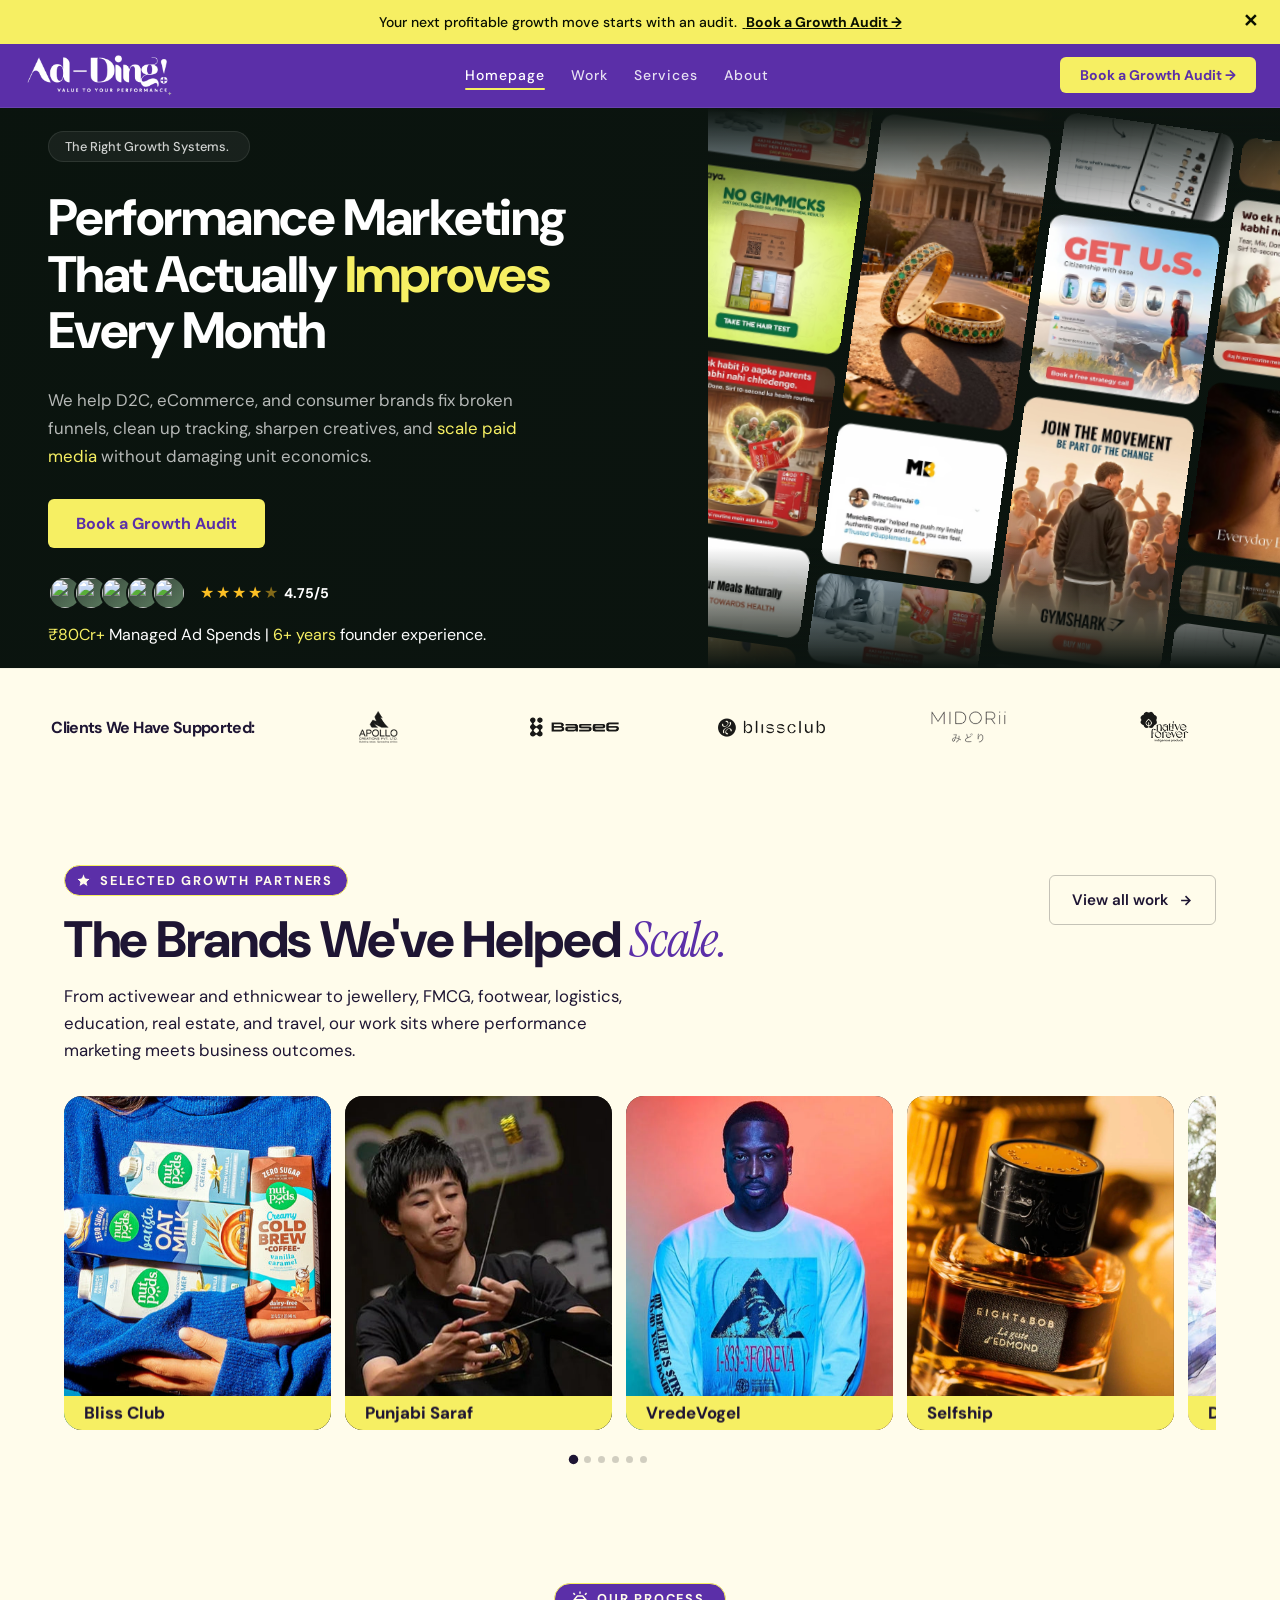
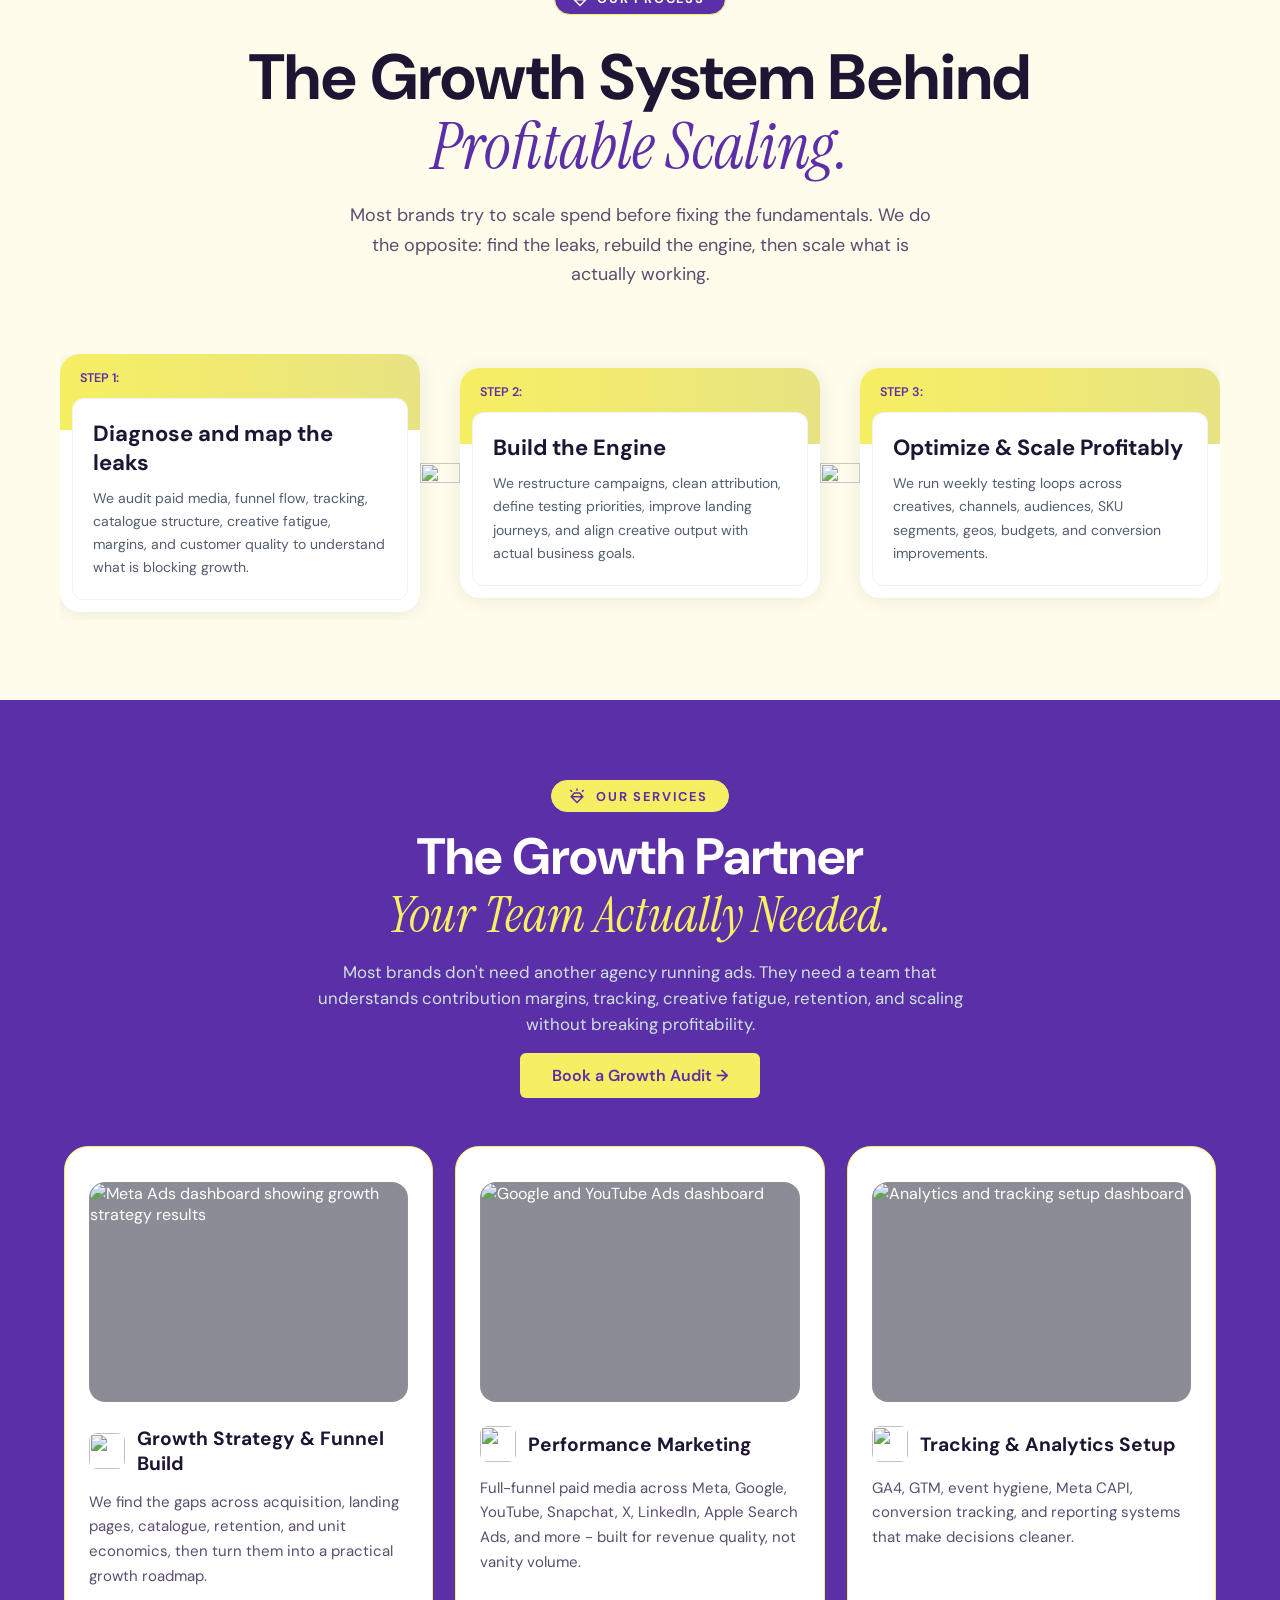
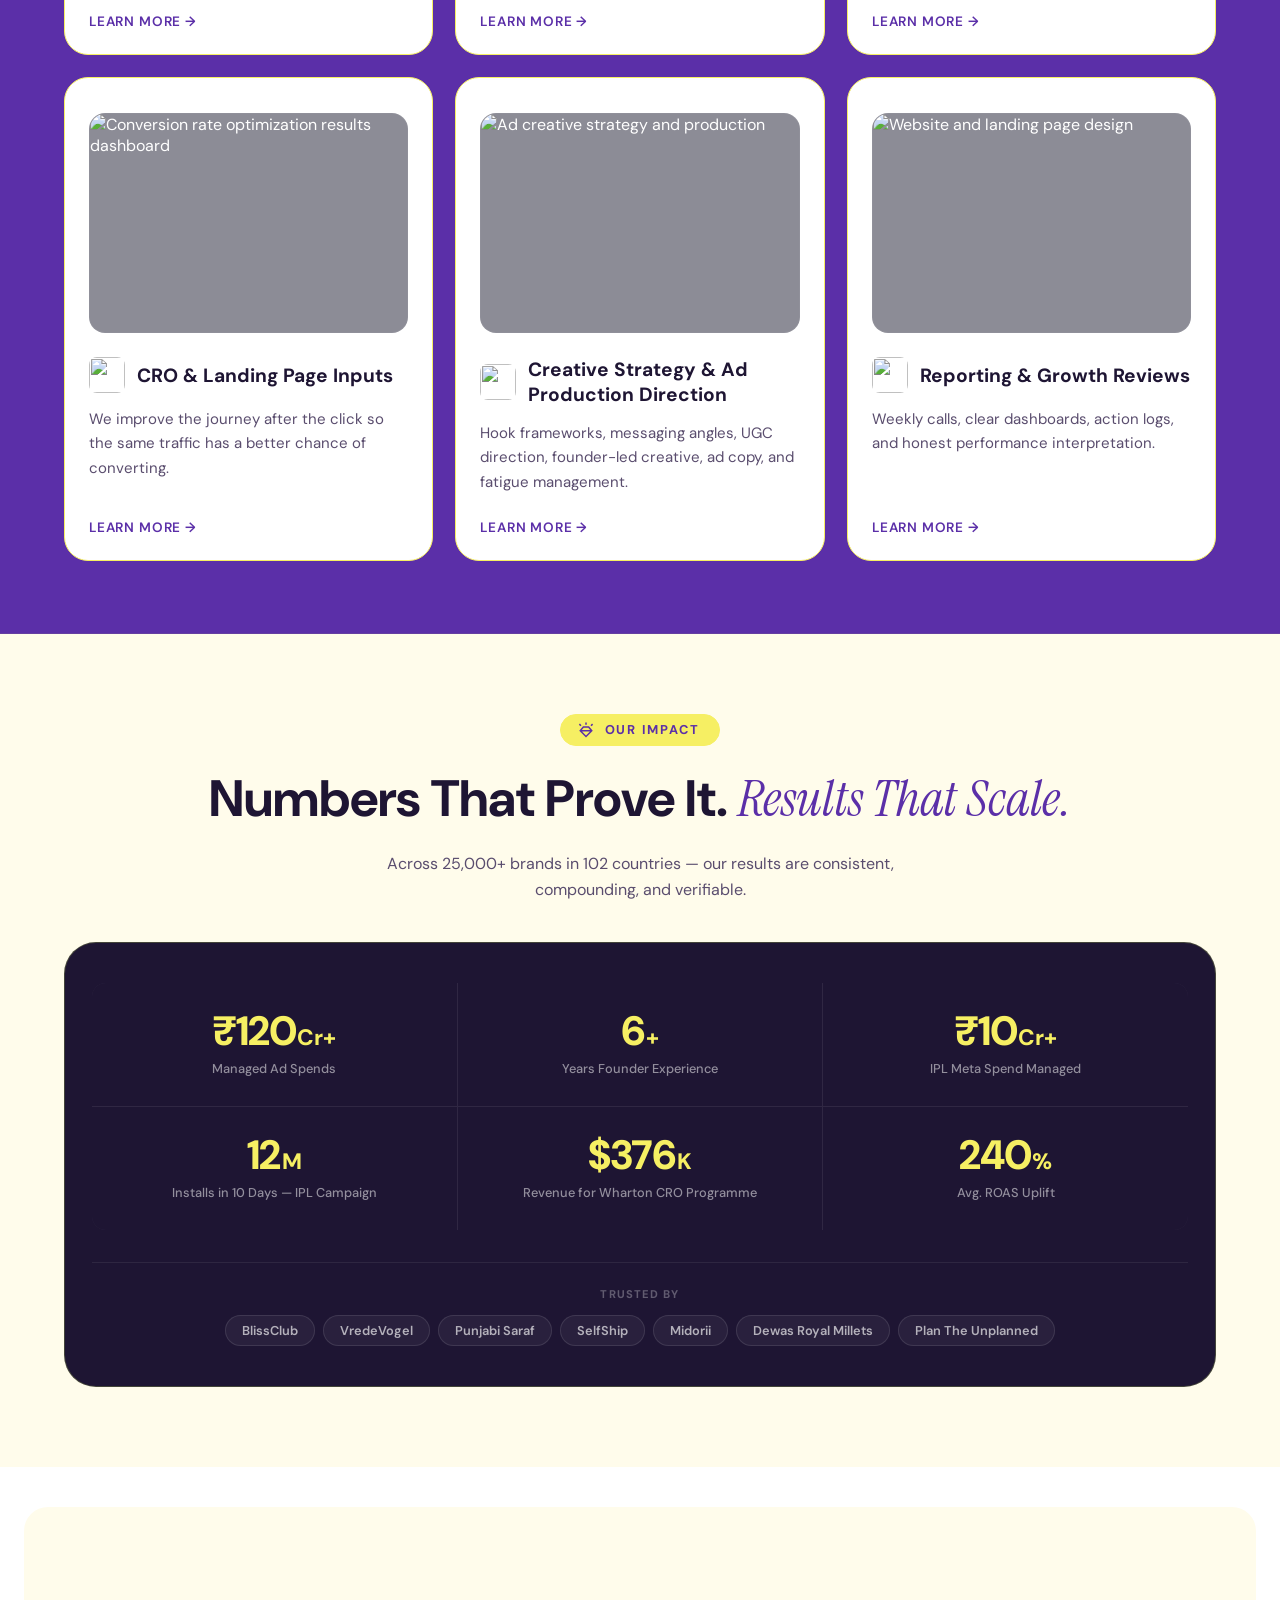
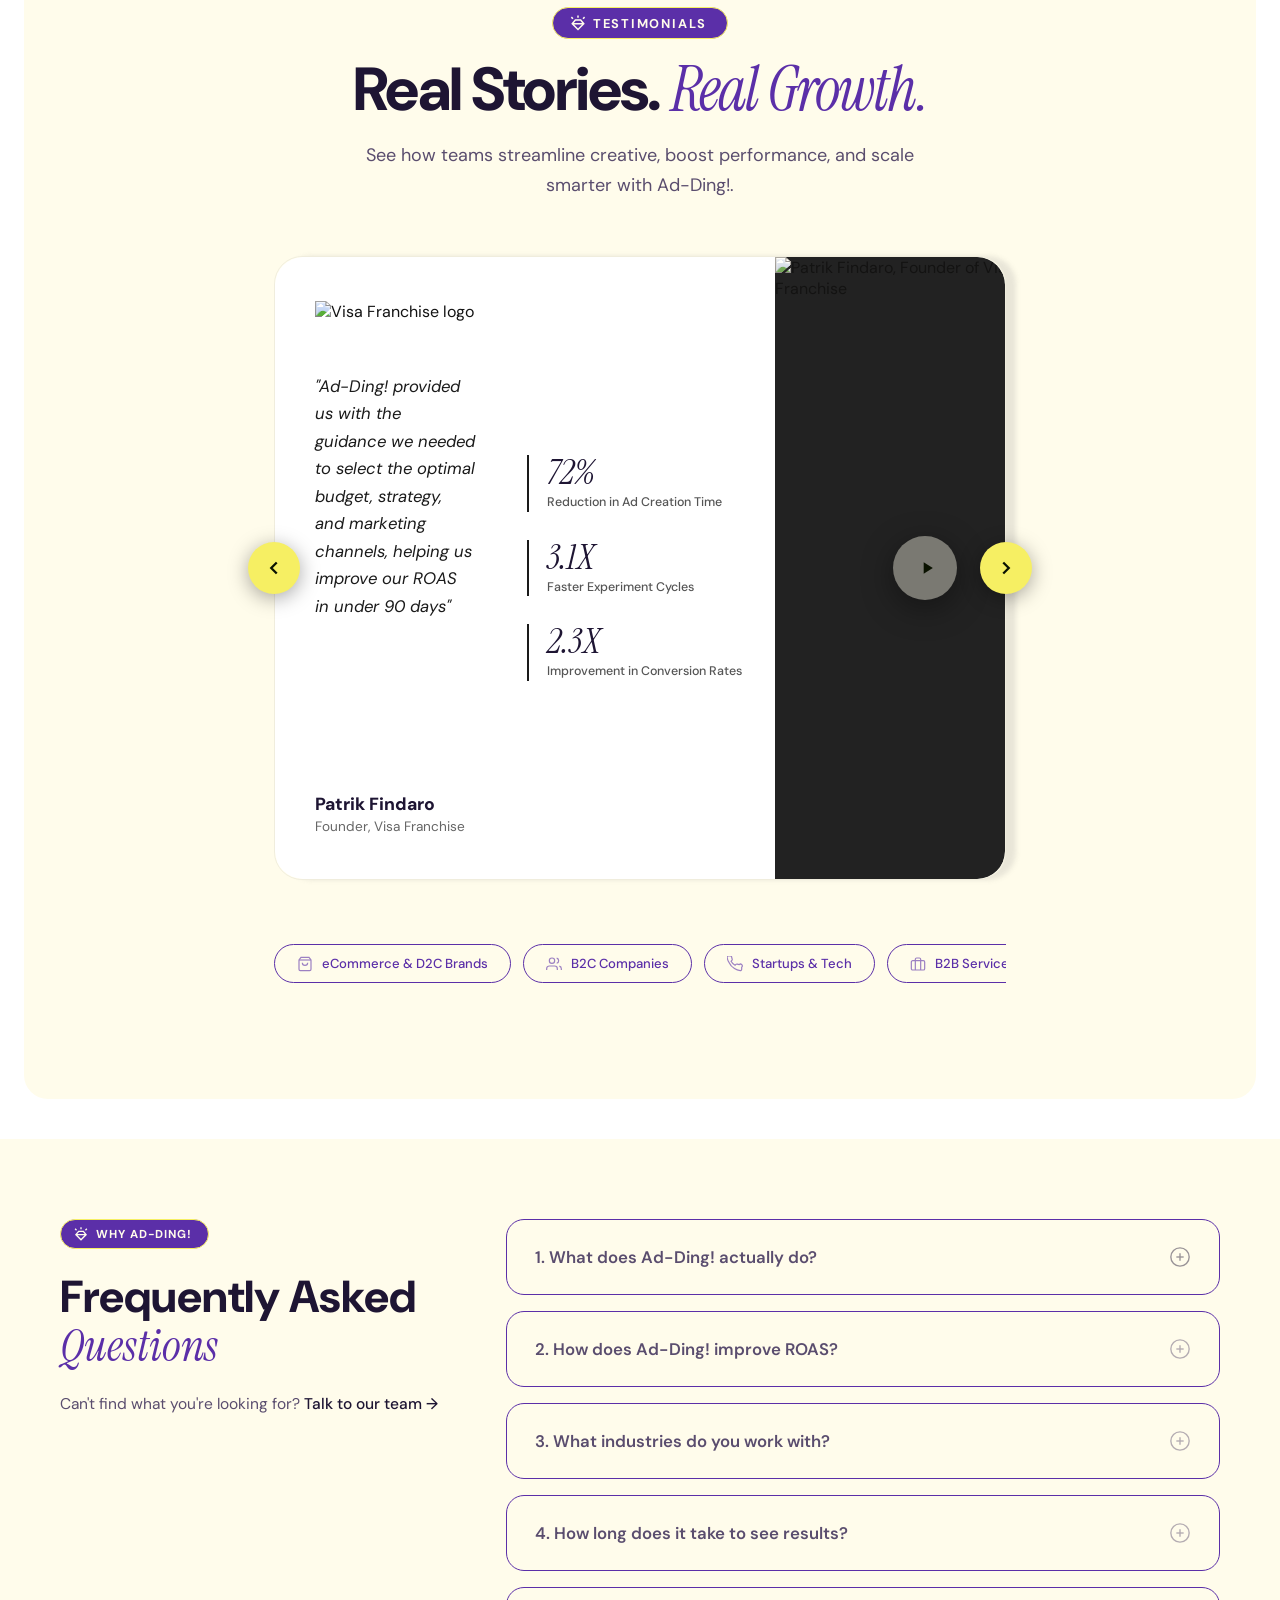
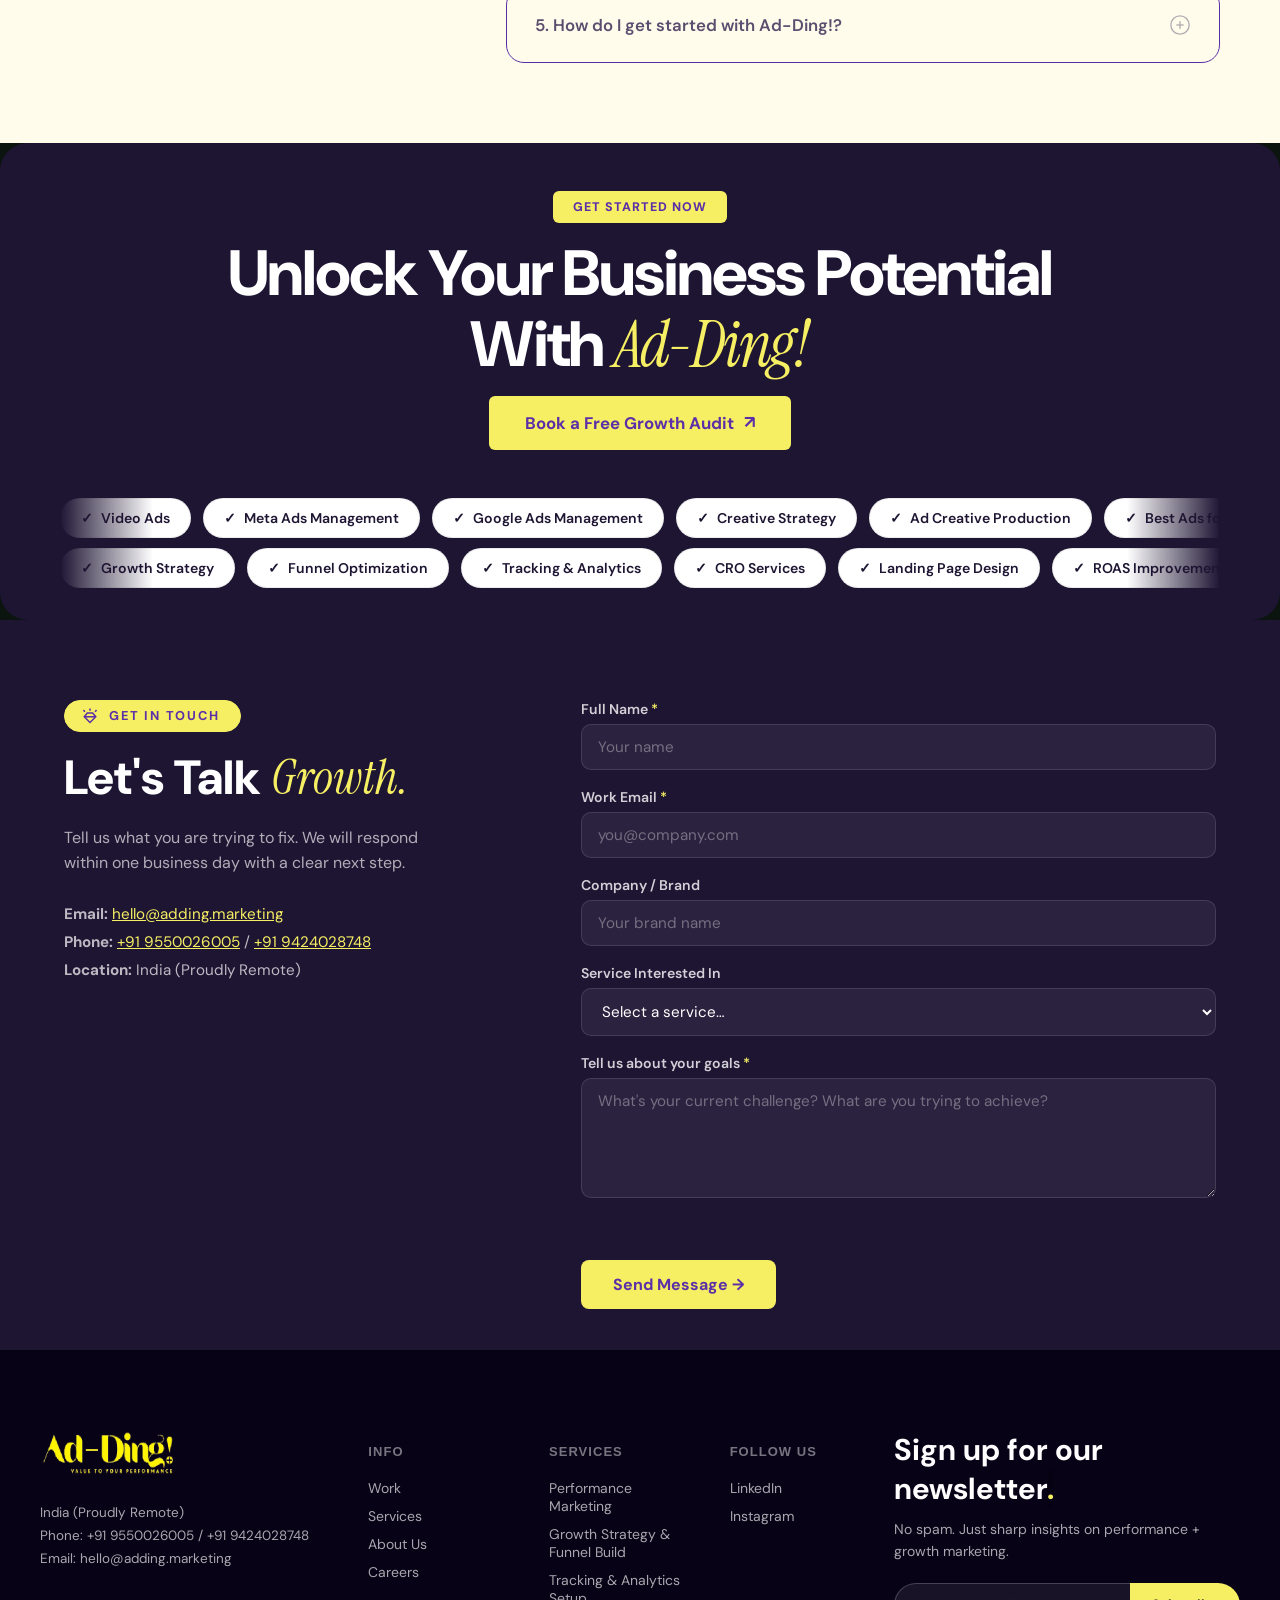
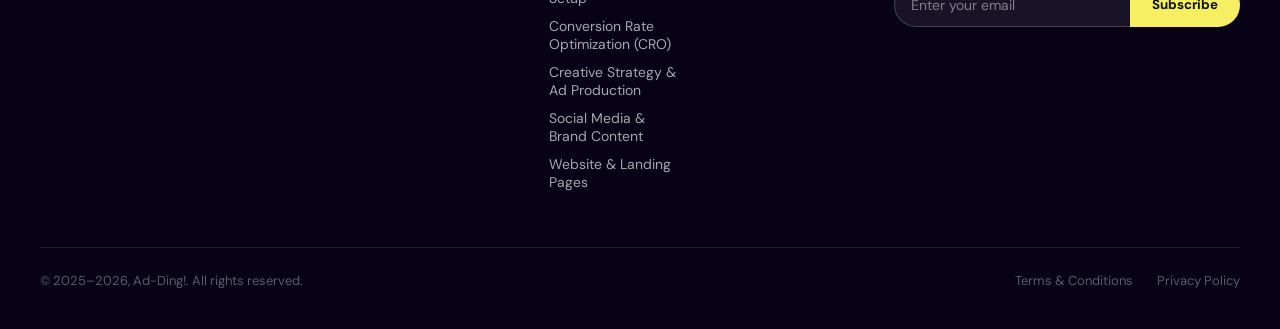
==== commit 17487c9e: "Add files via upload" ====
--- a/index.html
+++ b/index.html
@@ -104,7 +104,7 @@
       "ratingValue": "4.75",
       "bestRating": "5",
       "worstRating": "1",
-      "ratingCount": "23560"
+      "ratingCount": "25000"
     }
   }
   </script>
@@ -320,7 +320,7 @@
   <!-- ═══ NAVBAR ═══ -->
   <nav id="navbar" aria-label="Primary navigation">
     <div class="nav-inner">
-      <a href="/" class="nav-logo" aria-label="Ad-Ding! – Home">
+      <a href="index.html" class="nav-logo" aria-label="Ad-Ding! – Home">
         <img src="assets/logos/Ad Ding white logo.png" alt="Ad-Ding! performance marketing agency" class="nav-logo-img" width="150" height="50"/>
       </a>
       <ul class="nav-links" role="list">
@@ -1289,7 +1289,7 @@
     </div>
 
     <div class="footer-bottom">
-      <span>© 2025, Ad-Ding!. All rights reserved.</span>
+      <span>© 2025–2026, Ad-Ding!. All rights reserved.</span>
       <div class="footer-legal">
         <a href="terms-and-conditions.html">Terms &amp; Conditions</a>
         <a href="privacy-policy.html">Privacy Policy</a>
--- a/css/style.css
+++ b/css/style.css
@@ -0,0 +1,2000 @@
+/* ═══════════════════════════════════════════════════════
+   style.css – Ad-Ding! Homepage
+   Cleaned • Optimised • Accessible
+═══════════════════════════════════════════════════════ */
+
+/* ── Reset ── */
+*, *::before, *::after {
+  box-sizing: border-box;
+  margin: 0;
+  padding: 0;
+}
+html { scroll-behavior: smooth; }
+body {
+  font-family: 'DM Sans', sans-serif;
+  background: #0c1410;
+  color: #ffffff;
+  overflow-x: hidden;
+  min-height: 100vh;
+  -webkit-font-smoothing: antialiased;
+}
+img, video {
+  display: block;
+  max-width: 100%;
+}
+a { text-decoration: none; }
+ul { list-style: none; }
+
+/* ── Focus styles (accessibility) ── */
+:focus-visible {
+  outline: 2px solid #f6ef63;
+  outline-offset: 3px;
+  border-radius: 4px;
+}
+
+/* ═══════════════════════════════════════════════════════
+   ANNOUNCEMENT BAR
+═══════════════════════════════════════════════════════ */
+#ann-bar {
+  background: #f6ef63;
+  color: #0a1000;
+  display: flex;
+  align-items: center;
+  justify-content: center;
+  gap: 6px;
+  height: 44px;
+  font-size: 0.875rem;
+  font-weight: 500;
+  overflow: hidden;
+  transition: height 0.35s cubic-bezier(.4,0,.2,1), opacity 0.3s;
+  position: relative;
+  z-index: 100;
+}
+#ann-bar.hidden {
+  height: 0;
+  opacity: 0;
+  pointer-events: none;
+}
+#ann-bar .ann-link {
+  font-weight: 700;
+  cursor: pointer;
+  text-decoration: underline;
+  white-space: nowrap;
+}
+#ann-bar .ann-close {
+  position: absolute; right: 14px; top: 50%; transform: translateY(-50%);
+  background: none; border: none; cursor: pointer; font-size: 1.1rem; font-weight: 700;
+  color: #0a1000; line-height: 1; padding: 4px 8px; border-radius: 4px;
+  transition: background 0.2s;
+}
+#ann-bar .ann-close:hover { background: rgba(0,0,0,0.1); }
+@media (max-width: 768px) {
+  #ann-bar {
+    font-size: 0.78rem;
+    height: auto;
+    min-height: 44px;
+    padding: 8px 44px 8px 12px;
+    text-align: center;
+    flex-wrap: wrap;
+    justify-content: center;
+    gap: 2px;
+  }
+  #ann-bar .ann-link { display: inline; }
+  #ann-bar .ann-close { right: 8px; }
+}
+
+/* ═══════════════════════════════════════════════════════
+   NAVBAR
+═══════════════════════════════════════════════════════ */
+#navbar {
+  top: 0; z-index: 90;
+  background: #5b2fa8;
+  backdrop-filter: blur(12px); -webkit-backdrop-filter: blur(12px);
+  border-bottom: 1px solid rgba(255,255,255,0.09);
+  height: 64px; display: flex; align-items: center; padding: 0 24px;
+}
+.nav-inner {
+  max-width: 1380px; margin: 0 auto; width: 100%;
+  display: flex; align-items: center; gap: 0;
+}
+.nav-logo-img {
+  width: 150px;
+  height: auto;
+}
+.nav-links {
+  display: flex; align-items: center; gap: 2px;
+  flex: 1; list-style: none; justify-content: center;
+}
+.nav-links li a {
+  color: #ffffff; font-size: 14px; font-weight: 500; letter-spacing: 1px;
+  opacity: 0.85; transition: opacity 0.2s; padding: 8px 12px;
+  border-radius: 6px; display: flex; align-items: center; gap: 4px; white-space: nowrap;
+}
+.nav-links li a:hover {
+  opacity: 1;
+  background: rgba(255,255,255,0.06);
+}
+.nav-links li a[aria-current="page"] {
+  opacity: 1;
+  position: relative;
+}
+.nav-links li a[aria-current="page"]::after {
+  content: '';
+  position: absolute;
+  bottom: 2px;
+  left: 12px;
+  right: 12px;
+  height: 2px;
+  background: #f6ef63;
+  border-radius: 2px;
+}
+.nav-right {
+  display: flex;
+  align-items: center;
+  gap: 10px;
+  flex-shrink: 0;
+}
+
+.btn-demo {
+  background: #f6ef63; border: none; color: #5b2fa8; font-family: inherit;
+  font-size: 0.875rem; font-weight: 700; padding: 9px 20px; border-radius: 6px;
+  cursor: pointer; transition: background 0.2s, transform 0.15s; white-space: nowrap;
+}
+.btn-demo:hover {
+  background: #5b2fa8;
+  transform: translateY(-1px);
+  border-radius: 50px;
+  border: 1px solid #f6ef63;
+  color: #f6ef63;
+}
+.hamburger {
+  display: none; background: none; border: none; cursor: pointer;
+  padding: 6px; color: #ffffff; margin-left: auto;
+}
+.hamburger svg {
+  width: 24px;
+  height: 24px;
+}
+.mobile-menu {
+  display: none; flex-direction: column; background: #0c1410;
+  border-top: 1px solid rgba(255,255,255,0.09); padding: 16px 24px 24px; gap: 0;
+}
+.mobile-menu.open { display: flex; }
+.mobile-menu-item {
+  border-bottom: 1px solid rgba(255,255,255,0.09); padding: 14px 0;
+}
+.mobile-menu-item a {
+  color: #ffffff; font-size: 0.95rem; font-weight: 500;
+  display: flex; align-items: center; justify-content: space-between;
+}
+.mobile-menu-actions {
+  display: flex;
+  gap: 12px;
+  margin-top: 20px;
+  flex-wrap: wrap;
+}
+
+@media (max-width: 960px) {
+  .nav-links, .nav-right { display: none; }
+  .hamburger { display: flex; }
+  nav .btn-demo { display: none; }
+}
+
+/* ═══════════════════════════════════════════════════════
+   HERO
+═══════════════════════════════════════════════════════ */
+#hero {
+  position: relative;
+  overflow: hidden;
+  display: flex;
+  flex-direction: column;
+}
+.hero-video-bg {
+  position: absolute;
+  inset: 0;
+  z-index: 0;
+}
+.hero-video-bg video {
+  width: 100%;
+  height: 100%;
+  object-fit: cover;
+}
+.hero-video-bg::after {
+  content: ''; position: absolute; inset: 0;
+  background: linear-gradient(135deg, rgba(10,20,14,0.92) 0%, rgba(10,20,14,0.6) 50%, rgba(10,20,14,0.85) 100%);
+}
+.hero-main {
+  position: relative; z-index: 2;
+  display: grid; grid-template-columns: 1fr 1fr; gap: 40px;
+  align-items: center;
+  margin: 0 0 0 48px;
+  width: 100%; flex: 1;
+}
+.hero-left {
+  display: flex;
+  flex-direction: column;
+  gap: 28px;
+}
+.backed-row {
+  display: inline-flex; align-items: center; gap: 8px;
+  background: rgba(255,255,255,0.06); border: 1px solid rgba(255,255,255,0.09);
+  border-radius: 50px; padding: 6px 20px 6px 16px;
+  font-size: 0.8rem; font-weight: 500; color: rgba(255,255,255,0.8); width: fit-content;
+}
+h1.hero-headline {
+  font-size: clamp(2.2rem, 4vw, 3.5rem); font-weight: 800; line-height: 1.1;
+  letter-spacing: -0.03em; color: #ffffff;
+}
+.neon { color: #f6ef63; }
+.hero-para {
+  font-size: clamp(0.9rem, 1.5vw, 1.05rem); color: rgba(255,255,255,0.7);
+  line-height: 1.65; max-width: 520px;
+}
+.hero-btns {
+  display: flex;
+  align-items: center;
+  gap: 12px;
+  flex-wrap: wrap;
+}
+.btn-hero-demo {
+  background: #f6ef63; border: none; color: #5b2fa8; font-family: inherit;
+  font-size: 1rem; font-weight: 700; padding: 14px 28px; border-radius: 6px;
+  cursor: pointer; transition: background 0.2s, transform 0.15s, box-shadow 0.2s;
+}
+.btn-hero-demo:hover {     transform: translateY(-2px);
+    box-shadow: 0 8px 24px rgba(200, 240, 45, 0.3);
+    background: #5b2fa8;
+    /* transform: translateY(-1px); */
+    border-radius: 50px;
+    border: 1px solid #f6ef63;
+    color: #f6ef63; }
+.btn-hero-explore {
+  
+
+  display: inline-flex;
+  align-items: center;
+  gap: 10px;
+  color: #1e1533;
+  font-family: 'DM Sans', sans-serif;
+  font-size: 0.95rem;
+  font-weight: 600;
+  padding: 14px 22px;
+  border-radius: 50px;
+  transition: background 0.2s, transform 0.15s;
+  white-space: nowrap;
+  border: 1px solid rgba(13, 13, 20, 0.24);
+  background: transparent;
+}
+.btn-hero-explore:hover { 
+  /* border-color: #ffffff; background: rgba(255,255,255,0.05);  */
+
+  background: #1e1533;
+  color: #fff;
+  transform: translateY(-1px);
+}
+.stats-row {
+  display: flex;
+  align-items: center;
+  gap: 14px;
+  flex-wrap: wrap;
+}
+.stats-text {
+  font-size: 0.88rem;
+  font-weight: 500;
+  color: rgba(255,255,255,0.85);
+}
+.avatars {
+  display: flex;
+  align-items: center;
+}
+.avatar {
+  width: 34px; height: 34px; border-radius: 50%; border: 2px solid #0c1410;
+  margin-left: -8px; overflow: hidden; background: linear-gradient(135deg,#3a4a3e,#5a7a5e);
+}
+.avatar:first-child { margin-left: 0; }
+.avatar img {
+  width: 100%;
+  height: 100%;
+  object-fit: cover;
+}
+.stars {
+  display: flex;
+  align-items: center;
+  gap: 2px;
+}
+.star {
+  color: #fbbf24;
+  font-size: 1rem;
+}
+.rating-text {
+  font-weight: 700;
+  font-size: 0.88rem;
+  color: #ffffff;
+  margin-left: 4px;
+}
+.hero-right {
+  position: relative;
+  height: 560px;
+  overflow: hidden;
+}
+.carousel-wrap {
+  transform: rotate(8deg); display: grid; grid-template-columns: repeat(4, 1fr);
+  gap: 10px; height: 100%; width: 115%; margin-left: -7%;
+}
+.carousel-col {
+  display: flex;
+  flex-direction: column;
+  gap: 10px;
+  will-change: transform;
+}
+.carousel-col img {
+  width: 100%;
+  border-radius: 14px;
+  object-fit: cover;
+  flex-shrink: 0;
+}
+.col-down { animation: slideDown 40s linear infinite; }
+.col-up   { animation: slideUp   40s linear infinite; }
+@keyframes slideDown {
+  0% { transform: translateY(-33.33%);
+  } 100% { transform: translateY(0%);
+  };
+}
+@keyframes slideUp {
+  0% { transform: translateY(0%);
+  } 100% { transform: translateY(-33.33%);
+  };
+}
+.hero-right::before, .hero-right::after {
+  content: ''; position: absolute; left: 0; right: 0; height: 120px; z-index: 3; pointer-events: none;
+}
+.hero-right::before {
+  top: 0;
+  background: linear-gradient(to bottom, #0c1410, transparent);
+}
+.hero-right::after {
+  bottom: 0;
+  background: linear-gradient(to top, #0c1410, transparent);
+}
+
+@media (max-width: 1024px) {
+  .hero-main { gap: 24px;
+  padding: 40px 32px 30px;
+  };
+}
+@media (max-width: 768px) {
+  .hero-main {
+    display: flex;
+    flex-direction: column;
+    padding: 0;
+    gap: 36px;
+    margin-left: 0;
+  }
+  .hero-right {
+    order: -1;
+    height: 380px;
+    width: 100vw;
+    margin-left: 0;
+    overflow: hidden;
+  }
+  .hero-left {
+    padding: 0 20px 40px;
+    text-align: center;
+    align-items: center;
+    display: flex;
+    flex-direction: column;
+  }
+  h1.hero-headline {
+    font-size: 2rem;
+    text-align: center;
+  }
+  .backed-row { margin: 0 auto; }
+  .hero-para { text-align: center; }
+  .hero-btns { justify-content: center; }
+  .stats-row { justify-content: center; }
+}
+@media (max-width: 480px) {
+  .hero-right { height: 280px;
+  } .carousel-wrap { gap: 7px;
+  };
+}
+
+/* ═══════════════════════════════════════════════════════
+   CLIENTS
+═══════════════════════════════════════════════════════ */
+#clients {
+  background: #fffceb; padding: 42px 0; overflow: hidden;
+  border-top: 1px solid rgba(0,0,0,0.04);
+}
+.clients-inner {
+  width: min(1440px, 92%); margin: 0 auto;
+  display: flex; align-items: center; gap: 70px;
+}
+.clients-title {
+  flex-shrink: 0; font-size: 1rem; font-weight: 700;
+  color: #1e1533; letter-spacing: -0.04em; white-space: nowrap;
+}
+.clients-marquee-wrapper {
+  overflow: hidden;
+  width: 100%;
+}
+.clients-track {
+  display: flex; align-items: center; gap: 90px;
+  width: max-content; animation: clientsMarquee 38s linear infinite;
+}
+.clients-track:hover { animation-play-state: paused; }
+.client-logo {
+  flex-shrink: 0;
+  opacity: 0.9;
+  transition: opacity 0.25s, transform 0.25s;
+}
+.client-logo:hover {
+  opacity: 1;
+  transform: translateY(-2px);
+}
+.client-logo img {
+  height: 32px;
+  width: auto;
+  object-fit: contain;
+}
+@keyframes clientsMarquee {
+  from { transform: translateX(0);
+  } to { transform: translateX(-50%);
+  };
+}
+@media (max-width: 768px) {
+  #clients { padding: 30px 0; }
+  .clients-inner {
+    flex-direction: column;
+    align-items: center;
+    gap: 26px;
+    width: 92%;
+  }
+  .clients-title {
+    text-align: center;
+    white-space: normal;
+  }
+  .clients-track { gap: 56px; }
+  .client-logo img { height: 24px; }
+}
+
+/* ═══════════════════════════════════════════════════════
+   VIDEO MODAL
+═══════════════════════════════════════════════════════ */
+#modal-overlay {
+  position: fixed; inset: 0; z-index: 999;
+  background: rgba(0,0,0,0.75); backdrop-filter: blur(8px);
+  display: flex; align-items: center; justify-content: center;
+  opacity: 0; visibility: hidden; transition: opacity 0.3s, visibility 0.3s;
+}
+#modal-overlay.open {
+  opacity: 1;
+  visibility: visible;
+}
+.modal-box {
+  background: #0f1a12; border: 1px solid rgba(255,255,255,0.09); border-radius: 16px;
+  overflow: hidden; width: min(860px, 92vw); aspect-ratio: 16/9;
+  position: relative; transform: scale(0.92); transition: transform 0.3s;
+}
+#modal-overlay.open .modal-box { transform: scale(1); }
+.modal-box iframe {
+  width: 100%;
+  height: 100%;
+  border: none;
+}
+.modal-close {
+  position: absolute; top: 10px; right: 12px; background: rgba(0,0,0,0.7);
+  border: none; color: white; font-size: 1.2rem; width: 32px; height: 32px;
+  border-radius: 50%; cursor: pointer; z-index: 10;
+  display: flex; align-items: center; justify-content: center; transition: background 0.2s;
+}
+.modal-close:hover { background: rgba(255,255,255,0.2); }
+
+/* ═══════════════════════════════════════════════════════
+   WORK / FEATURES SECTION
+═══════════════════════════════════════════════════════ */
+#features {
+  background: #fffceb;
+  padding-top: 80px;
+  padding-bottom: 40px;
+}
+.padding-global {
+  padding-left: clamp(16px, 5vw, 80px);
+  padding-right: clamp(16px, 5vw, 80px);
+}
+.padding-section-small {
+  padding-top: 80px;
+  padding-bottom: 40px;
+}
+.container-large-5 {
+  max-width: 1380px;
+  margin: 0 auto;
+  width: 100%;
+}
+.heading-area {
+  padding-left: clamp(16px, 5vw, 80px);
+  padding-right: clamp(16px, 5vw, 80px);
+  max-width: calc(1380px + clamp(16px, 5vw, 80px) * 2);
+  margin: 0 auto;
+}
+.heading-flex {
+  display: flex;
+  align-items: flex-start;
+  justify-content: space-between;
+  gap: 24px;
+  flex-wrap: wrap;
+}
+.platform_headline_left {
+  flex: 1 1 500px; max-width: 680px;
+  display: flex; flex-direction: column; gap: 16px;
+}
+.neon-badge {
+  display: inline-flex; align-items: center; gap: 8px;
+  background-color: #5b2fa8; border: 1px solid #f6ef63;
+  border-radius: 20px; padding: 6px 14px 6px 10px; width: fit-content;
+}
+.neon-badge span {
+  color: #fffceb; letter-spacing: 0.14em; text-transform: uppercase;
+  font-size: 0.8rem; font-weight: 700; line-height: 1.2;
+}
+.work-main-title {
+  font-size: clamp(2rem, 4vw, 3.4rem); font-weight: 800; line-height: 1.08;
+  letter-spacing: -0.025em; color: #1e1533;
+}
+.work-main-title em {
+  font-style: italic;
+  font-family: 'Instrument Serif', serif;
+  font-weight: 400;
+  color: #5b2fa8;
+}
+.work-description {
+  font-size: clamp(0.9rem, 1.4vw, 1.05rem); color: #1e1533;
+  line-height: 1.6; max-width: 560px;
+}
+.cta-btn-wrap {
+  flex-shrink: 0;
+  display: flex;
+  align-items: flex-start;
+  padding-top: 10px;
+}
+.btn-explore {
+  display: inline-flex; align-items: center; gap: 10px; color: #1e1533;
+  font-family: 'DM Sans', sans-serif; font-size: 0.95rem; font-weight: 600;
+  padding: 14px 22px; border-radius: 6px; transition: background 0.2s, transform 0.15s;
+  white-space: nowrap; border: 1px solid rgba(13,13,20,0.24); background: transparent;
+}
+.btn-explore:hover { background: #5b2fa8;
+    transform: translateY(-1px);
+    border-radius: 50px;
+    border: 1px solid #f6ef63;
+    color: #f6ef63; }
+.spacer { height: 32px; }
+.carousel-outer {
+  overflow: hidden;
+  padding-left: clamp(16px, 5vw, 80px);
+  padding-right: clamp(16px, 5vw, 80px);
+}
+.carousel-track {
+  display: flex; gap: 14px; overflow-x: auto;
+  scroll-snap-type: x mandatory; -webkit-overflow-scrolling: touch;
+  scrollbar-width: none; cursor: grab; padding-right: 10px; padding-bottom: 4px;
+}
+.carousel-track::-webkit-scrollbar { display: none; }
+.carousel-track.is-dragging {
+  cursor: grabbing;
+  scroll-snap-type: none;
+}
+.work_item {
+  display: flex; flex-direction: column; gap: 10px;
+  flex: 0 0 auto; scroll-snap-align: start;
+  width: calc((100vw - clamp(16px, 5vw, 80px) * 2 - 14px * 3.15) / 4.15);
+  min-width: 180px;
+}
+.work_card {
+  position: relative; border-radius: 18px; overflow: hidden;
+  cursor: pointer; background: #222;
+  user-select: none; -webkit-user-select: none;
+  height: auto; aspect-ratio: 4/5;
+}
+.work_card_image {
+  position: absolute; inset: 0;
+  transition: transform 0.55s cubic-bezier(0.4, 0, 0.2, 1); will-change: transform;
+}
+.work_card_image img {
+  width: 100%;
+  height: 100%;
+  object-fit: cover;
+  -webkit-user-drag: none;
+}
+.work_card_expanded {
+  position: absolute; bottom: 0; left: 0; right: 0;
+  background: #f6ef63; border-radius: 0 0 18px 18px;
+  padding: 6px 20px 80px; transform: translateY(80%);
+  transition: transform 0.55s cubic-bezier(0.4, 0, 0.2, 1); will-change: transform; z-index: 2;
+}
+.expanded-title {
+  font-size: 1.05rem;
+  font-weight: 800;
+  color: #1e1533;
+  margin-bottom: 10px;
+}
+.expanded-desc {
+  font-size: 0.8rem;
+  color: rgba(0,0,0,0.72);
+  line-height: 1.5;
+  margin-bottom: 12px;
+}
+.work_info {
+  display: flex; align-items: center; gap: 12px;
+  background: #fff; border-radius: 14px; padding: 14px 16px; border: 1px solid rgba(0,0,0,0.1);
+}
+.work_info_icon {
+  flex-shrink: 0;
+  width: 36px;
+  height: 36px;
+  display: flex;
+  align-items: center;
+  justify-content: center;
+}
+.work_info_text {
+  display: flex;
+  flex-direction: column;
+  gap: 2px;
+}
+.work_info_text strong {
+  font-size: 0.85rem;
+  font-weight: 700;
+  color: #1e1533;
+}
+.work_info_text span {
+  font-size: 0.75rem;
+  color: #666;
+}
+
+@media (min-width: 992px) {
+  .work_card:hover .work_card_expanded { transform: translateY(0%); }
+  .work_card:hover .work_card_image    { transform: translateY(-10%); }
+  #mobile-cta  { display: none !important; }
+  #desktop-cta { display: flex !important; }
+}
+@media (min-width: 768px) and (max-width: 991px) {
+  .work_item { width: calc((100vw - clamp(16px, 5vw, 80px) - 14px * 1.2) / 2.2); }
+  .work_info { display: none !important; }
+  #desktop-cta { display: none !important; }
+  #mobile-cta  { display: flex !important; }
+}
+@media (max-width: 767px) {
+  .carousel-outer { overflow: visible; }
+  .carousel-track {
+    flex-direction: column;
+    overflow-x: visible;
+    scroll-snap-type: none;
+    cursor: default;
+    padding-right: 0;
+    gap: 32px;
+  }
+  .work_item {
+    width: 100%;
+    min-width: unset;
+  }
+  #desktop-cta { display: none !important; }
+  #mobile-cta  { display: flex !important; }
+  .carousel-dots { display: none !important; }
+}
+.carousel-dots {
+  display: flex;
+  justify-content: center;
+  gap: 7px;
+  margin-top: 22px;
+  padding-right: clamp(16px, 5vw, 80px);
+}
+.dot {
+  width: 7px;
+  height: 7px;
+  border-radius: 50%;
+  background: rgba(0,0,0,0.18);
+  border: none;
+  cursor: pointer;
+  padding: 0;
+  transition: background 0.25s, transform 0.25s;
+}
+.dot.active {
+  background: #1e1533;
+  transform: scale(1.35);
+}
+
+/* ═══════════════════════════════════════════════════════
+   PROCESS / PRODUCT TOUR
+═══════════════════════════════════════════════════════ */
+.product-tour-section {
+  background: #fffceb;
+  padding: 80px 0 80px;
+  overflow: hidden;
+}
+.container-w2 {
+  max-width: 1240px;
+  margin: 0 auto;
+  padding: 0 40px;
+}
+.platform_headline_center {
+  text-align: center; margin-bottom: 64px;
+  opacity: 0; transform: translateY(28px); animation: fadeUp 0.8s ease forwards;
+}
+.neon-badge-title {
+  display: inline-flex; align-items: center; gap: 8px; margin-bottom: 28px;
+  background-color: #5b2fa8; border: 1px solid #f6ef63;
+  border-radius: 20px; padding: 6px 20px 6px 16px;
+}
+.platform_headline_kicker {
+  color: #fffceb; letter-spacing: 0.14em; text-transform: uppercase;
+  font-size: 0.8rem; font-weight: 700; line-height: 1.2;
+}
+.platform_headline_title-black {
+  font-family: 'DM Sans', sans-serif;
+  font-size: clamp(36px, 5vw, 64px); font-weight: 700; line-height: 1.08;
+  color: #1e1533; margin-bottom: 20px;
+}
+.italic-serif {
+  font-family: 'Instrument Serif', serif; font-style: italic; font-weight: 400; color: #5b2fa8;
+}
+.platform_headline_body-black {
+  font-size: clamp(15px, 1.6vw, 18px); color: #5a4d6e;
+  max-width: 600px; margin: 0 auto; line-height: 1.65;
+}
+.is-scrollbar {
+  overflow-x: auto;
+  padding-bottom: 8px;
+  scrollbar-width: none;
+}
+.is-scrollbar::-webkit-scrollbar { display: none; }
+.how_it_works_wrapper {
+  display: flex; align-items: center; min-width: 720px;
+  opacity: 0; transform: translateY(24px); animation: fadeUp 0.8s 0.25s ease forwards;
+}
+.hiw_card-neon {
+  flex: 1; border-radius: 20px; background: #ffffff; overflow: hidden;
+  transition: transform 0.3s, box-shadow 0.3s;
+  box-shadow: 0 2px 20px rgba(0,0,0,0.08);
+}
+.hiw_card-neon:hover {
+  transform: translateY(-4px);
+  box-shadow: 0 16px 48px rgba(0,0,0,0.12);
+}
+.inner_card_top-neon {
+  background: linear-gradient(90deg, #f6ef63, #dfd850b5);
+  padding: 14px 20px 42px;
+}
+.hiw_span { opacity: 1;
+    color: #5b2fa8;
+    font-size: 12.5px;
+    font-weight: 600;
+    line-height: 1.6;
+    FONT-FAMILY: 'DM Sans';
+  }
+
+.inner_card_bottom {
+  margin-top: -32px;
+  position: relative;
+  z-index: 1;
+}
+.bottom_card_text {
+  background: #fff; border-radius: 12px; padding: 20px;
+  border: 1px solid rgba(0,0,0,0.05); margin: 0 12px 12px;
+}
+.hiw_h2 {
+  font-size: 22px;
+  font-weight: 700;
+  color: #1e1533;
+  margin-bottom: 10px;
+}
+.hiw_subheading {
+  font-size: 14px;
+  line-height: 1.65;
+  color: #545d6e;
+}
+.work-arrow-img-wrap {
+  display: flex;
+  align-items: center;
+  flex-shrink: 0;
+}
+.image-120 {
+  width: 40px;
+  height: auto;
+  opacity: 0.9;
+}
+@keyframes fadeUp {
+  to { opacity: 1;
+  transform: translateY(0);
+  };
+}
+
+@media (max-width: 768px) {
+  .product-tour-section { padding: 72px 0 90px; }
+  .container-w2 { padding: 0 20px; }
+  .platform_headline_center { margin-bottom: 42px; }
+  .is-scrollbar { overflow: visible; }
+  .how_it_works_wrapper {
+    min-width: 100%;
+    flex-direction: column;
+    align-items: stretch;
+    gap: 18px;
+  }
+  .work-arrow-img-wrap {
+    width: 100%;
+    justify-content: center;
+    transform: rotate(90deg);
+    margin: -4px 0;
+  }
+  .image-120 { width: 30px; }
+  .hiw_h2 { font-size: 20px; }
+}
+
+/* ═══════════════════════════════════════════════════════
+   SERVICES
+═══════════════════════════════════════════════════════ */
+#services {
+  background: #5b2fa8;
+  border-bottom: 1px solid rgba(214,252,82,0.08);
+}
+.svc-platform-headline-center {
+  text-align: center; margin-bottom: 48px;
+  display: flex; flex-direction: column; gap: 16px; align-items: center;
+}
+.svc-neon-badge-title {
+  background-color: #f6ef63; border: 1px solid #f6ef63;
+  border-radius: 20px; padding: 6px 20px 6px 16px; gap: 10px;
+  display: inline-flex; align-items: center; width: fit-content;
+}
+.svc-kicker {
+  color: #5b2fa8; letter-spacing: 0.14em; text-transform: uppercase;
+  font-size: 0.8rem; font-weight: 700; line-height: 1.2;
+}
+.svc-headline-white {
+  font-size: clamp(2rem, 4vw, 3.2rem);
+  font-weight: 700;
+  line-height: 1.12;
+  color: #ffffff;
+}
+.svc-italic {
+  font-family: 'Instrument Serif', serif;
+  font-style: italic;
+  font-weight: 400;
+  color: #f6ef63;
+}
+.svc-body-white {
+  font-size: 1.05rem;
+  color: #cfe3df;
+  max-width: 680px;
+  line-height: 1.55;
+}
+.svc-book-btn {
+  display: inline-block; background: #f6ef63; color: #5b2fa8;
+  padding: 12px 32px; border-radius: 6px; font-weight: 600;
+  font-family: inherit; font-size: 1rem; cursor: pointer;
+  transition: background 0.2s, transform 0.15s; border: none;
+}
+.svc-book-btn:hover { background: #5b2fa8;
+    transform: translateY(-1px);
+    border-radius: 50px;
+    border: 1px solid #f6ef63;
+    color: #f6ef63; }
+.svc-grid {
+  display: grid; grid-template-columns: repeat(3, 1fr);
+  gap: 1.4rem; margin-bottom: 2rem;
+}
+.svc-card {
+  background-color: #fff; border: 1px solid #f6ef63;
+  border-radius: 1.5rem; padding: 1.5rem;
+  transition: border-color 0.3s, box-shadow 0.3s, transform 0.3s;
+  display: flex; flex-direction: column; overflow: hidden; position: relative; cursor: default;
+}
+.svc-card:hover {
+  border-color: #5b2fa8;
+  box-shadow: 0 20px 32px -12px rgba(0,0,0,0.6), 0 0 0 1px rgba(214,252,82,0.2);
+  transform: translateY(-5px);
+}
+.svc-card-divider {
+  height: 3px;
+  background: #5b2fa8;
+  width: 0%;
+  transition: width 0.3s;
+}
+.svc-card:hover .svc-card-divider { width: 100%; }
+.svc-card-img-wrap {
+  background-color: rgba(26,26,46,0.5); border: 1px solid rgba(255,255,255,0.04);
+  border-radius: 1rem; flex-shrink: 0; width: 100%; height: 13.75rem;
+  overflow: hidden; position: relative; margin-top: 8px;
+}
+.svc-card-img {
+  width: 100%;
+  height: 100%;
+  object-fit: cover;
+  transition: transform 0.5s cubic-bezier(0.2,0.9,0.4,1.1);
+}
+.svc-card:hover .svc-card-img { transform: scale(1.06); }
+.svc-card-content {
+  margin-top: 1.5rem;
+  display: flex;
+  flex-direction: column;
+  flex: 1;
+}
+.svc-card-header {
+  display: flex;
+  align-items: center;
+  gap: 12px;
+  margin-bottom: 0.85rem;
+}
+.svc-card-icon img {
+  width: 36px;
+  height: 36px;
+  object-fit: contain;
+  border-radius: 8px;
+}
+.svc-card-title {
+  font-size: 1.2rem;
+  font-weight: 700;
+  color: #1e1533;
+}
+.svc-card-desc {
+  color: #5a4d6e;
+  flex: 1;
+  margin: 0 0 1.5rem;
+  font-size: 0.9375rem;
+  font-weight: 400;
+  line-height: 1.65;
+}
+.svc-card-link {
+  color: #5b2fa8; font-weight: 600; display: inline-flex; align-items: center;
+  gap: 6px; font-size: 0.85rem; letter-spacing: 0.06em; text-transform: uppercase;
+  transition: gap 0.2s;
+}
+.svc-card:hover .svc-card-link { gap: 10px; }
+.svc-fade {
+  opacity: 0;
+  transform: translateY(20px);
+  transition: opacity 0.7s ease, transform 0.7s ease;
+}
+.svc-fade--visible {
+  opacity: 1;
+  transform: translateY(0);
+}
+
+@media (max-width: 1000px) {
+  .svc-grid { grid-template-columns: repeat(2, 1fr);
+  };
+}
+@media (max-width: 720px) {
+  .svc-grid {
+    grid-template-columns: 1fr;
+    gap: 1.2rem;
+  }
+  .svc-headline-white {
+    font-size: 2rem;
+    text-align: center;
+  }
+}
+
+/* ═══════════════════════════════════════════════════════
+   IMPACT / STATS
+═══════════════════════════════════════════════════════ */
+#impact { background: #fffceb; }
+.impact-headline-left {
+  display: flex; flex-direction: column; gap: 1.5rem; margin-bottom: 40px; align-items: center;
+}
+.impact-headline-left .svc-neon-badge-title { margin: auto; }
+.impact-main-title {
+  font-size: clamp(2rem, 4vw, 3.2rem);
+  font-weight: 700;
+  line-height: 1.12;
+  color: #1e1533;
+}
+.impact-italic {
+  font-family: 'Instrument Serif', serif;
+  font-style: italic;
+  font-weight: 400;
+  color: #5b2fa8;
+}
+.impact-body {
+  font-size: 1rem;
+  color: #5a4d6e;
+  max-width: 580px;
+  line-height: 1.6;
+  text-align: center;
+  font-weight: 400;
+}
+
+/* ── Stats card wrapper ── */
+.stats-main-card {
+  background-color: #1e1533; border-radius: 2rem;
+  border: 1px solid rgba(214,252,82,0.2);
+  width: 100%; padding: 2.5rem 27px; margin-bottom: 40px;
+}
+
+/* ── 3-column proof-point grid ── */
+.stats-grid {
+  display: grid;
+  grid-template-columns: repeat(3, 1fr);
+  gap: 1px;
+  background: rgba(255,255,255,0.08);
+  border-radius: 14px;
+  overflow: hidden;
+  margin-bottom: 32px;
+}
+.stat-card {
+  text-align: center; background: #1e1533;
+  display: flex; flex-direction: column; align-items: center;
+  padding: 28px 16px; gap: 6px;
+}
+.stat-icon-wrap { display: none; } /* icons removed */
+.stat-num-row {
+  display: flex; align-items: baseline;
+  justify-content: center; gap: 2px; flex-wrap: nowrap;
+}
+.stat-number {
+  color:  #f6ef63;
+  font-size: clamp(1.7rem, 3.2vw, 2.6rem);
+  font-weight: 800; line-height: 1; letter-spacing: -0.03em;
+}
+.stat-suffix {
+  color:  #f6ef63;
+  font-size: clamp(0.95rem, 1.8vw, 1.4rem);
+  font-weight: 800;
+}
+.stat-label {
+  color: rgba(255,255,255,0.52);
+  font-size: 0.8rem; font-weight: 500;
+  line-height: 1.4; margin-top: 2px;
+}
+
+/* ── Brand strip ── */
+.brand-strip {
+  border-top: 1px solid rgba(255,255,255,0.07);
+  padding-top: 24px;
+}
+.brand-strip-label {
+  font-size: 0.7rem; font-weight: 700; letter-spacing: 0.1em;
+  text-transform: uppercase; color: rgba(255,255,255,0.3);
+  text-align: center; margin-bottom: 14px;
+}
+.brand-chip-row {
+  display: flex; flex-wrap: wrap; gap: 8px; justify-content: center;
+}
+.brand-chip {
+  background: rgba(255,255,255,0.05);
+  border: 1px solid rgba(255,255,255,0.1);
+  border-radius: 50px; padding: 6px 16px;
+  font-size: 0.8rem; font-weight: 600;
+  color: rgba(255,255,255,0.65);
+  transition: background 0.2s, border-color 0.2s, color 0.2s;
+  white-space: nowrap;
+}
+.brand-chip:hover {
+  background: rgba(200,240,45,0.1);
+  border-color: rgba(200,240,45,0.3);
+  color:  #f6ef63;
+}
+
+/* ── Responsive ── */
+@media (max-width: 720px) {
+  .impact-headline-left {
+    text-align: center;
+    align-items: center;
+  }
+  .impact-body { text-align: center; }
+  .stats-grid { grid-template-columns: repeat(2, 1fr); }
+}
+@media (max-width: 480px) {
+  .stats-grid { grid-template-columns: repeat(2, 1fr); }
+  .stat-number { font-size: 1.6rem; }
+  .stat-suffix { font-size: 0.9rem; }
+  .brand-chip {
+    font-size: 0.75rem;
+    padding: 5px 12px;
+  }
+}
+
+/* ═══════════════════════════════════════════════════════
+   TESTIMONIALS
+═══════════════════════════════════════════════════════ */
+#testimonials-section {
+  background: #fff;
+  font-family: 'DM Sans', sans-serif;
+  color: #121212;
+  overflow: hidden;
+  position: relative;
+}
+#testimonials-section .tst-padding {
+  padding: 100px 250px;
+  position: relative;
+  z-index: 1;
+  margin: 40px 24px;
+  background: #fffceb;
+  border-radius: 24px;
+}
+#testimonials-section .tst-container {
+  max-width: 1320px;
+  margin: 0 auto;
+  width: 100%;
+}
+
+/* Header */
+#testimonials-section .tst-header {
+  text-align: center; margin-bottom: 56px;
+  display: flex; flex-direction: column; align-items: center; gap: 18px;
+}
+#testimonials-section .tst-badge {
+  background-color: #5b2fa8; border: 1px solid #f6ef63;
+  border-radius: 20px; padding: 6px 20px 6px 16px; display: inline-flex; align-items: center; gap: 6px;
+}
+#testimonials-section .tst-badge-text {
+  color: #fffceb; letter-spacing: 0.14em; text-transform: uppercase;
+  font-size: 0.8rem; font-weight: 700; line-height: 1.2;
+}
+#testimonials-section .tst-headline {
+  color: #1e1533; letter-spacing: -0.03em;
+  font-size: clamp(2.2rem, 5vw, 3.8rem); font-weight: 800; line-height: 1.08;
+}
+#testimonials-section .tst-headline em {
+  font-family: 'Instrument Serif', serif; font-style: italic; font-weight: 400; color: #5b2fa8;
+}
+#testimonials-section .tst-subtext {
+  font-size: clamp(15px, 1.6vw, 18px); color: #5a4d6e;
+  max-width: 560px; margin: 0 auto; line-height: 1.65;
+}
+
+/* Slider */
+#testimonials-section .tst-slider-wrap {
+  position: relative;
+  margin-bottom: 48px;
+}
+#testimonials-section .tst-slider-viewport {
+  overflow: hidden; border-radius: 28px;
+  border: 1px solid rgba(0,0,0,0.06); box-shadow: 10px 0 5px rgba(136,136,136,0.19);
+}
+#testimonials-section .tst-slides-track {
+  display: flex; transition: transform 0.55s cubic-bezier(0.4,0,0.2,1); will-change: transform;
+}
+#testimonials-section .tst-slide {
+  flex: 0 0 100%; background: #fff; border-radius: 28px;
+  display: grid; grid-template-columns: 1fr 260px 300px; overflow: hidden;
+}
+#testimonials-section .tst-slide-left {
+  padding: 44px 40px; display: flex; flex-direction: column; gap: 24px; justify-content: space-between;
+}
+#testimonials-section .tst-logo-wrap {
+  height: 48px;
+  display: flex;
+  align-items: center;
+}
+#testimonials-section .tst-logo-wrap img {
+  max-height: 48px;
+  max-width: 160px;
+  width: auto;
+  object-fit: contain;
+}
+#testimonials-section .tst-quote {
+  font-size: clamp(0.92rem, 1.3vw, 1.05rem); color: #1a1a1a; line-height: 1.65; flex: 1;
+  font-style: italic;
+}
+#testimonials-section .tst-author-name {
+  font-size: 1.1rem;
+  font-weight: 800;
+  color: #1e1533;
+  margin-bottom: 3px;
+}
+#testimonials-section .tst-author-title {
+  font-size: 0.85rem;
+  color: #666;
+}
+#testimonials-section .tst-slide-stats {
+  padding: 44px 28px 44px 12px; display: flex; flex-direction: column;
+  justify-content: center; gap: 28px;
+}
+#testimonials-section .tst-stat {
+  display: flex; flex-direction: column; gap: 4px;
+  padding-left: 18px; border-left: 2px solid #1a1a1a;
+}
+#testimonials-section .tst-stat-num {
+  font-family: 'Instrument Serif', serif; font-size: 2.2rem; font-weight: 400;
+  font-style: italic; color: #1e1533; line-height: 1;
+}
+#testimonials-section .tst-stat-label {
+  font-size: 0.78rem;
+  color: #555;
+  line-height: 1.4;
+  font-weight: 500;
+}
+#testimonials-section .tst-slide-img {
+  position: relative; overflow: hidden; cursor: pointer; background: #222;
+}
+#testimonials-section .tst-slide-img img {
+  width: 100%; height: 100%; object-fit: cover; object-position: center top;
+  transition: transform 0.5s; filter: sepia(20%) saturate(80%);
+}
+#testimonials-section .tst-slide-img:hover img { transform: scale(1.04); }
+#testimonials-section .tst-play-btn {
+  position: absolute; inset: 0; display: flex; align-items: center; justify-content: center;
+}
+#testimonials-section .tst-play-circle {
+  width: 64px; height: 64px; background: rgb(255 252 235 / 40%); border-radius: 50%;
+  display: flex; align-items: center; justify-content: center;
+  transition: transform 0.25s, background 0.2s; box-shadow: 0 8px 32px rgba(0,0,0,0.4);
+}
+#testimonials-section .tst-slide-img:hover .tst-play-circle {
+  transform: scale(1.12);
+  background: #f6ef63;
+}
+#testimonials-section .tst-play-circle svg { margin-left: 4px; }
+#testimonials-section .tst-arrow {
+  position: absolute; top: 50%; transform: translateY(-50%);
+  width: 52px; height: 52px; background: #f6ef63; border: none; border-radius: 50%;
+  cursor: pointer; display: flex; align-items: center; justify-content: center;
+  z-index: 10; transition: background 0.2s, transform 0.2s;
+  box-shadow: 0 4px 20px rgba(0,0,0,0.35);
+}
+#testimonials-section .tst-arrow:hover {
+  background: #bef234;
+  transform: translateY(-50%) scale(1.08);
+}
+#testimonials-section .tst-arrow svg {
+  width: 22px;
+  height: 22px;
+  stroke: #0a1200;
+  stroke-width: 2.5;
+  fill: none;
+}
+#testimonials-section .tst-arrow-prev { left: -26px; }
+#testimonials-section .tst-arrow-next { right: -26px; }
+#testimonials-section .tst-dots {
+  display: none; justify-content: center; gap: 8px; margin-top: 24px;
+}
+#testimonials-section .tst-dot {
+  width: 8px; height: 8px; border-radius: 50%;
+  background: rgba(0,0,0,0.37); border: none; cursor: pointer; padding: 0;
+  transition: background 0.25s, transform 0.25s;
+}
+#testimonials-section .tst-dot.active {
+  background: #0b0814;
+  transform: scale(1.4);
+}
+
+/* Tags Marquee */
+#testimonials-section .tst-tags-wrap {
+  overflow: hidden;
+  padding: 16px 0;
+  margin-top: 30px;
+}
+#testimonials-section .tst-tags-track {
+  display: flex; align-items: center; gap: 0; width: max-content;
+  animation: tstTagsScroll 35s linear infinite;
+}
+#testimonials-section .tst-tags-track:hover { animation-play-state: paused; }
+@keyframes tstTagsScroll {
+  0% { transform: translateX(0);
+  } 100% { transform: translateX(-50%);
+  };
+}
+#testimonials-section .tst-tag {
+  display: inline-flex; align-items: center; gap: 9px; padding: 10px 22px;
+  border: 1px solid #5b2fa8; border-radius: 40px; margin-right: 12px;
+  white-space: nowrap; font-size: 0.82rem; font-weight: 500; color: #5b2fa8;
+  transition: border-color 0.2s, color 0.2s;
+}
+#testimonials-section .tst-tag:hover {
+  border-color: #1e1533;
+  color: #1e1533;
+}
+#testimonials-section .tst-tag svg {
+  width: 16px;
+  height: 16px;
+  opacity: 0.6;
+  flex-shrink: 0;
+}
+
+/* Lightbox */
+#tst-lightbox {
+  position: fixed; inset: 0; z-index: 9999; background: rgba(0,0,0,0.88);
+  backdrop-filter: blur(10px); display: flex; align-items: center; justify-content: center;
+  opacity: 0; visibility: hidden; transition: opacity 0.3s, visibility 0.3s;
+}
+#tst-lightbox.open {
+  opacity: 1;
+  visibility: visible;
+}
+#tst-lightbox .tst-lb-box {
+  width: min(860px, 92vw); aspect-ratio: 16/9; position: relative;
+  border-radius: 16px; overflow: hidden; background: #000;
+  transform: scale(0.92); transition: transform 0.3s;
+}
+#tst-lightbox.open .tst-lb-box { transform: scale(1); }
+#tst-lightbox iframe {
+  width: 100%;
+  height: 100%;
+  border: none;
+}
+#tst-lightbox .tst-lb-close {
+  position: absolute; top: 12px; right: 14px; width: 36px; height: 36px;
+  background: rgba(0,0,0,0.7); border: none; color: #fff; font-size: 1.2rem;
+  border-radius: 50%; cursor: pointer; display: flex; align-items: center; justify-content: center;
+  z-index: 10; transition: background 0.2s;
+}
+#tst-lightbox .tst-lb-close:hover { background: rgba(214,252,82,0.3); }
+
+/* Testimonials responsive */
+@media (max-width: 1080px) {
+  #testimonials-section .tst-slide { grid-template-columns: 1fr 220px 240px; }
+}
+@media (max-width: 860px) {
+  #testimonials-section .tst-slide {
+    grid-template-columns: 1fr;
+    grid-template-rows: auto auto auto;
+  }
+  #testimonials-section .tst-slide-img {
+    order: -1;
+    height: 360px;
+  }
+  #testimonials-section .tst-slide-stats {
+    flex-direction: row;
+    flex-wrap: wrap;
+    border-left: none;
+    border-top: 1px solid rgba(0,0,0,0.08);
+    padding: 24px 32px;
+    gap: 20px;
+  }
+  #testimonials-section .tst-stat { flex: 1 1 120px; }
+  #testimonials-section .tst-arrow-prev { left: -16px; }
+  #testimonials-section .tst-arrow-next { right: -16px; }
+}
+@media (max-width: 768px) {
+  #testimonials-section .tst-padding {
+    padding: 48px 16px 56px;
+    margin: 12px;
+  }
+  /* Slide: single column, photo on top full width, quote below, stats hidden */
+  #testimonials-section .tst-slide {
+    grid-template-columns: 1fr;
+    grid-template-rows: auto auto;
+    border-radius: 20px;
+    background: #f5f2ea;
+  }
+  /* Portrait image on top, tall and rounded */
+  #testimonials-section .tst-slide-img {
+    order: -1;
+    height: 380px;
+    border-radius: 16px;
+    margin: 16px 16px 0;
+    overflow: hidden;
+    position: relative;
+  }
+  /* Hide stats on mobile, keep it clean */
+  #testimonials-section .tst-slide-stats { display: none; }
+  /* Left/text section: quote and author */
+  #testimonials-section .tst-slide-left {
+    padding: 20px 20px 28px;
+    text-align: left;
+    align-items: flex-start;
+    gap: 16px;
+  }
+  #testimonials-section .tst-logo-wrap { justify-content: flex-start; }
+  /* Arrows: positioned over the photo */
+  #testimonials-section .tst-slider-wrap {
+    position: relative;
+    margin-bottom: 24px;
+  }
+  #testimonials-section .tst-arrow {
+    position: absolute;
+    top: calc(380px / 2 + 16px);
+    transform: translateY(-50%);
+    width: 44px; height: 44px;
+    z-index: 20;
+  }
+  #testimonials-section .tst-arrow-prev { left: 8px; }
+  #testimonials-section .tst-arrow-next { right: 8px; }
+  #testimonials-section .tst-headline { font-size: 2.2rem; }
+  #testimonials-section .tst-dots { display: none; }
+}
+@media (max-width: 480px) {
+  #testimonials-section .tst-slide-img { height: 460px; }
+  #testimonials-section .tst-arrow { top: calc(300px / 2 + 16px); }
+}
+
+/* ═══════════════════════════════════════════════════════
+   FAQ SECTION
+═══════════════════════════════════════════════════════ */
+/* ── FAQ: Two-column Quickads-style layout ── */
+#faq {
+  background: #fffceb;
+}
+.faq-wrapper {
+  display: grid;
+  grid-template-columns: 1fr 1.6fr;
+  gap: 0;
+  max-width: 1280px;
+  margin: 0 auto;
+  padding: 80px 60px;
+  align-items: start;
+}
+
+/* LEFT column */
+.faq-left {
+  position: sticky;
+  top: 100px;
+  padding-right: 40px;
+}
+.faq-badge-pill {
+  display: inline-flex; align-items: center; gap: 7px;
+  border: 1px solid #f6ef63; border-radius: 999px;
+  padding: 6px 16px 6px 12px;
+  font-size: 0.72rem; font-weight: 700; letter-spacing: 0.08em;
+  text-transform: uppercase; color: #fffceb;
+  margin-bottom: 24px;
+  background: #5b2fa8;
+}
+.faq-title {
+  font-size: clamp(2rem, 3.5vw, 3rem); font-weight: 800; color: #1e1533; line-height: 1.1;
+  margin-bottom: 20px;
+}
+.faq-title em {
+  font-family: 'Instrument Serif', serif;
+  font-style: italic;
+  font-weight: 400;
+  display: block;
+  color: #5b2fa8;
+}
+.faq-sub {
+  font-size: 0.97rem;
+  color: #5a4d6e;
+  line-height: 1.6;
+}
+.faq-talk-link {
+  color: #1e1533;
+  text-decoration: none;
+  font-weight: 500;
+}
+.faq-talk-link:hover { text-decoration: underline; }
+
+/* RIGHT column – accordion list */
+.faq-right {
+  display: flex;
+  flex-direction: column;
+}
+.faq-list {
+  display: flex;
+  flex-direction: column;
+  gap: 16px;
+}
+
+.faq-item {
+  /* background: #e8e4d8; */
+  border-radius: 18px;
+  border: 1px solid #5b2fa8;
+  overflow: hidden;
+  transition: background 0.25s, box-shadow 0.25s, transform 0.25s;
+}
+.faq-item:hover {
+  background: #fff;
+}
+.faq-item.open {
+  background: #fff;
+  box-shadow: 0 4px 28px rgba(0,0,0,0.08);
+}
+
+/* Question button */
+.faq-q {
+  width: 100%; background: none; border: none; text-align: left;
+  font-family: inherit; font-size: 1.05rem; font-weight: 600; color: #5a4d6e;
+  padding: 26px 28px; cursor: pointer;
+  display: flex; justify-content: space-between; align-items: center; gap: 16px;
+  transition: color 0.2s;
+}
+.faq-item.open .faq-q { color: #1e1533; }
+
+/* Numbered items with lower opacity when closed */
+.faq-item:not(.open) .faq-q { color: #5a4d6e; }
+.faq-item:not(.open) .faq-icon { opacity: 0.45; }
+
+.faq-icon {
+  flex-shrink: 0;
+  display: flex;
+  align-items: center;
+  transition: transform 0.3s, opacity 0.2s;
+}
+.faq-item.open .faq-icon {
+  transform: rotate(45deg);
+  opacity: 1;
+}
+
+/* Answer panel */
+.faq-a {
+  max-height: 0;
+  overflow: hidden;
+  transition: max-height 0.4s ease;
+}
+.faq-a p {
+  padding: 0 28px 24px;
+  font-size: 0.95rem; color: rgba(13,13,20,0.72); line-height: 1.75;
+}
+.faq-a a {
+  color: #3a6d00;
+  text-decoration: underline;
+}
+
+/* Mobile: stack layout */
+@media (max-width: 768px) {
+  .faq-wrapper {
+    grid-template-columns: 1fr;
+    padding: 56px 20px;
+    gap: 40px;
+  }
+  .faq-left { position: static; padding-right: 0; 
+        text-align: center;
+        display: flex;
+        flex-direction: column;
+        align-items: center;
+  }
+  .faq-title { font-size: 2rem; }
+  .faq-q {
+    font-size: 0.97rem;
+    padding: 20px 20px;
+  }
+  .faq-a p { padding: 0 20px 20px; }
+}
+
+/* ═══════════════════════════════════════════════════════
+   CTA HERO (bottom)
+═══════════════════════════════════════════════════════ */
+#quickads-hero {
+  padding: 60px 24px;
+  background: #fffceb;
+}
+.qa-hero-card {
+  /* max-width: 1200px;  */
+  margin: 0 auto; background: #1e1533;
+  border-radius: 28px; padding: 3rem 3.75rem 2rem;
+  display: flex; flex-direction: column; align-items: center; text-align: center;
+  overflow: hidden; position: relative; gap: 1rem;
+}
+.qa-badge {
+  display: inline-block; background: #f6ef63; color: #5b2fa8;
+  font-size: 0.78rem; font-weight: 800; letter-spacing: 0.08em; text-transform: uppercase;
+  padding: 8px 20px; border-radius: 6px; transition: background 0.2s, transform 0.15s;
+}
+
+.qa-headline {
+  font-size: clamp(2.4rem, 5vw, 4.2rem); font-weight: 800; line-height: 1.1;
+  letter-spacing: -0.03em; color: #ffffff; max-width: 900px;
+}
+.qa-headline em {
+  font-style: italic;
+  font-family: 'Instrument Serif', serif;
+  font-weight: 400;
+  color: #f6ef63;
+}
+.qa-cta-btn {
+  display: inline-flex; align-items: center; gap: 10px; background: #f6ef63; color: #5b2fa8;
+  font-family: inherit; font-size: 1.05rem; font-weight: 700; padding: 16px 36px;
+  border-radius: 6px; cursor: pointer; transition: background 0.2s, transform 0.15s, box-shadow 0.2s;
+  border: none;
+}
+.qa-cta-btn:hover { background: #5b2fa8;
+    transform: translateY(-1px);
+    border-radius: 50px;
+    border: 1px solid #f6ef63;
+    color: #f6ef63; }
+.qa-arrow {
+  font-size: 1.1rem;
+  line-height: 1;
+}
+.qa-pills-wrap {
+  width: 100%; display: flex; flex-direction: column; gap: 10px;
+  margin-top: 2rem; overflow: hidden;
+  mask-image: linear-gradient(to right, transparent 0%, #000 8%, #000 92%, transparent 100%);
+  -webkit-mask-image: linear-gradient(to right, transparent 0%, #000 8%, #000 92%, transparent 100%);
+}
+.qa-pills-row { overflow: hidden; }
+.qa-pills-track {
+  display: flex;
+  align-items: center;
+  gap: 12px;
+  width: max-content;
+  animation: qaPillsLeft 35s linear infinite;
+}
+.qa-pills-track--rev { animation: qaPillsRight 35s linear infinite; }
+@keyframes qaPillsLeft {
+  0% { transform: translateX(0);
+  } 100% { transform: translateX(-50%);
+  };
+}
+@keyframes qaPillsRight {
+  0% { transform: translateX(-50%);
+  } 100% { transform: translateX(0);
+  };
+}
+.qa-pill {
+  display: inline-flex; align-items: center; gap: 8px;
+  background: #ffffff; color: #1e1533; font-size: 0.88rem; font-weight: 600;
+  padding: 10px 20px; border-radius: 50px; white-space: nowrap;
+  border: 1.5px solid rgba(0,0,0,0.08); flex-shrink: 0;
+}
+.qa-pill::before {
+  content: '✓';
+  color: #1e1533;
+  font-weight: 700;
+  font-size: 0.9rem;
+}
+
+@media (max-width: 768px) {
+  #quickads-hero { padding: 40px 16px; }
+  .qa-hero-card {
+    padding: 40px 24px;
+    border-radius: 20px;
+  }
+  .qa-headline { font-size: clamp(2rem, 8vw, 2.8rem); }
+}
+
+/* ═══════════════════════════════════════════════════════
+   CONTACT FORM SECTION
+═══════════════════════════════════════════════════════ */
+#contact { background: #1e1533; }
+.contact-inner {
+  display: grid; grid-template-columns: 1fr 1.4fr; gap: 64px; align-items: start;
+}
+.contact-left {
+  display: flex;
+  flex-direction: column;
+  gap: 20px;
+}
+.contact-title {
+  font-size: clamp(2rem, 4vw, 3rem); font-weight: 800; color: #ffffff; line-height: 1.1;
+}
+.contact-title em {
+  font-family: 'Instrument Serif', serif;
+  font-style: italic;
+  font-weight: 400;
+  color: #f6ef63;
+}
+.contact-sub {
+  font-size: 1rem;
+  color: rgba(255,255,255,0.65);
+  line-height: 1.6;
+  max-width: 400px;
+}
+.contact-details {
+  list-style: none;
+  display: flex;
+  flex-direction: column;
+  gap: 8px;
+  margin-top: 8px;
+}
+.contact-details li {
+  font-size: 0.95rem;
+  color: rgba(255,255,255,0.7);
+}
+.contact-details a {
+  color: #f6ef63;
+  text-decoration: underline;
+}
+
+/* Form */
+.contact-form {
+  display: flex;
+  flex-direction: column;
+  gap: 18px;
+}
+.form-group {
+  display: flex;
+  flex-direction: column;
+  gap: 6px;
+}
+.form-group label {
+  font-size: 0.88rem;
+  font-weight: 600;
+  color: rgba(255,255,255,0.8);
+}
+.form-group label span { color: #f6ef63; }
+.form-group input,
+.form-group select,
+.form-group textarea {
+  background: rgba(255,255,255,0.06); border: 1px solid rgba(255,255,255,0.12);
+  border-radius: 10px; padding: 12px 16px; color: #ffffff; font-family: inherit;
+  font-size: 0.95rem; transition: border-color 0.2s, background 0.2s;
+  width: 100%;
+}
+.form-group select option {
+  background: #141f18;
+  color: #fff;
+}
+.form-group input::placeholder,
+.form-group textarea::placeholder { color: rgba(255,255,255,0.35); }
+.form-group input:focus,
+.form-group select:focus,
+.form-group textarea:focus {
+  outline: none;
+  border-color: #f6ef63;
+  background: rgba(255,255,255,0.09);
+}
+.form-group textarea {
+  resize: vertical;
+  min-height: 120px;
+}
+.cf-submit {
+  background: #f6ef63; color: #5b2fa8; border: none; font-family: inherit;
+  font-size: 1rem; font-weight: 700; padding: 14px 32px; border-radius: 8px;
+  cursor: pointer; transition: background 0.2s, transform 0.15s;
+  width: fit-content; margin-top: 4px;
+}
+.cf-submit:hover { transform: translateY(-2px); background: #5b2fa8;
+    border-radius: 50px;
+    border: 1px solid #f6ef63;
+    color: #f6ef63;}
+.cf-submit:disabled {
+  opacity: 0.6;
+  cursor: not-allowed;
+  transform: none;
+}
+.cf-status {
+  font-size: 0.9rem;
+  line-height: 1.5;
+  min-height: 22px;
+}
+.cf-status--success { color: #86efac; }
+.cf-status--error   { color: #fca5a5; }
+
+@media (max-width: 900px) {
+  .contact-inner {
+    grid-template-columns: 1fr;
+    gap: 40px;
+  }
+  .cf-submit {
+    width: 100%;
+    text-align: center;
+    justify-content: center;
+  }
+}
+
+/* ═══════════════════════════════════════════════════════
+   FOOTER
+═══════════════════════════════════════════════════════ */
+.site-footer {
+  background: #080217; color: #fff; padding: 80px 28px 40px;
+  border-top: 1px solid rgba(255,255,255,0.08);
+}
+.footer-inner {
+  max-width: 1200px; margin: 0 auto;
+  display: grid; grid-template-columns: 1.2fr 2fr 1.4fr; gap: 32px;
+}
+.footer-brand img {
+  width: 140px;
+  margin-bottom: 22px;
+}
+.footer-brand address {
+  font-style: normal;
+  line-height: 1.7;
+  color: rgba(255,255,255,0.65);
+  font-size: 13.5px;
+}
+.footer-brand address a {
+  color: rgba(255,255,255,0.65);
+  transition: color 0.2s;
+}
+.footer-brand address a:hover { color: #f6ef63; }
+.footer-links {
+  display: flex;
+  gap: 48px;
+}
+.footer-accordion { width: 100%; }
+.accordion-header {
+  width: 100%; background: none; border: none; color: #fff; font-size: 18px; font-weight: 600;
+  padding: 14px 0; display: flex; justify-content: space-between; align-items: center; cursor: pointer;
+  border-bottom: 1px solid rgba(255,255,255,0.12);
+}
+.accordion-header .icon {
+  font-size: 22px;
+  color: #f6ef63;
+  transition: transform 0.3s;
+}
+.footer-accordion.active .icon { transform: rotate(45deg); }
+.accordion-content {
+  max-height: 0; overflow: hidden; transition: max-height 0.35s;
+  display: flex; flex-direction: column; gap: 10px; padding-top: 0;
+}
+.footer-accordion.active .accordion-content {
+  max-height: 300px;
+  padding-top: 14px;
+}
+.accordion-content a {
+  color: rgba(255,255,255,0.65);
+  font-size: 14px;
+  transition: color 0.2s;
+}
+.accordion-content a:hover { color: #f6ef63; }
+
+/* Desktop footer – no accordion */
+@media (min-width: 900px) {
+  .accordion-header {
+    cursor: default; border-bottom: none; padding-bottom: 6px;
+    font-size: 13px; letter-spacing: 0.08em; text-transform: uppercase; color: rgba(255,255,255,0.45);
+  }
+  .accordion-header .icon { display: none; }
+  .accordion-content {
+    max-height: none !important;
+    overflow: visible;
+    padding-top: 14px;
+  }
+  .footer-accordion { pointer-events: none; }
+  .footer-accordion a { pointer-events: auto; }
+}
+
+.footer-newsletter h3 {
+  font-size: 30px;
+  margin-bottom: 10px;
+  font-weight: 700;
+}
+.footer-newsletter .dot { color: #f6ef63; }
+.footer-newsletter p {
+  opacity: 0.65;
+  font-size: 14px;
+  line-height: 1.6;
+}
+.newsletter-form {
+  margin-top: 20px;
+  display: flex;
+  gap: 0;
+  max-width: 380px;
+}
+.newsletter-form input {
+  flex: 1; padding: 12px 16px; border-radius: 50px 0 0 50px;
+  border: 1px solid rgba(255,255,255,0.2); border-right: none;
+  background: rgba(255,255,255,0.07); color: #fff; font-size: 14px;
+  outline: none; transition: border-color 0.2s; font-family: inherit;
+}
+.newsletter-form input::placeholder { color: rgba(255,255,255,0.45); }
+.newsletter-form input:focus { border-color: rgba(200,240,45,0.5); }
+.newsletter-form button {
+  padding: 12px 22px; border-radius: 0 50px 50px 0; border: none;
+  background: #f6ef63; color: #0a1200; font-family: inherit; font-weight: 700;
+  cursor: pointer; transition: background 0.2s; white-space: nowrap;
+}
+.newsletter-form button:hover { background: #a8cc1a; }
+.footer-bottom {
+  max-width: 1200px; margin: 56px auto 0; padding-top: 24px;
+  border-top: 1px solid rgba(255,255,255,0.1);
+  display: flex; justify-content: space-between; font-size: 13px; color: rgba(255,255,255,0.35);
+}
+.footer-legal {
+  display: flex;
+  gap: 24px;
+}
+.footer-legal a {
+  color: rgba(255,255,255,0.35);
+  transition: color 0.2s;
+}
+.footer-legal a:hover { color: rgba(255,255,255,0.65); }
+
+@media (max-width: 900px) {
+  .footer-inner {
+    grid-template-columns: 1fr;
+    gap: 48px;
+  }
+  .footer-links {
+    flex-direction: column;
+    gap: 0;
+  }
+  .footer-bottom {
+    flex-direction: column;
+    gap: 12px;
+    text-align: center;
+  }
+  .newsletter-form { max-width: 100%; }
+
+  .footer-legal {
+    display: flex;
+    gap: 24px;
+    align-items: center;
+    justify-content: center;
+}
+}
+
+
+/* ═══════════════════════════════════════════════════════
+   TABLET (769px – 1024px)
+   Targets iPad, Surface, and similar tablet viewports
+═══════════════════════════════════════════════════════ */
+@media (min-width: 769px) and (max-width: 1024px) {
+  /* Hero: reduce padding, keep two-column but tighter */
+  .hero-main {
+    gap: 20px;
+    padding: 40px 24px 32px;
+    margin-left: 0;
+  }
+  h1.hero-headline {
+    font-size: 2.4rem;
+  }
+  .hero-right {
+    height: 420px;
+  }
+
+  /* Clients */
+  .clients-inner {
+    gap: 40px;
+  }
+
+  /* Work cards: 2-up on tablet */
+  .work_item {
+    width: calc((100vw - clamp(16px, 5vw, 80px) * 2 - 14px) / 2.2);
+  }
+
+  /* Process / HIW: reduce min-width */
+  .how_it_works_wrapper {
+    min-width: 100%;
+    gap: 12px;
+  }
+
+  /* Services grid: 2 columns */
+  .svc-grid {
+    grid-template-columns: repeat(2, 1fr);
+  }
+
+  /* Stats grid: stay 3-col */
+  .stats-grid {
+    grid-template-columns: repeat(3, 1fr);
+  }
+
+  /* Testimonials: compact */
+  #testimonials-section .tst-padding {
+    padding: 60px 40px;
+    margin: 12px;
+  }
+  #testimonials-section .tst-slide {
+    grid-template-columns: 1fr 180px;
+  }
+  #testimonials-section .tst-slide-img {
+    display: none;
+  }
+
+  /* FAQ: reduce padding */
+  .faq-wrapper {
+    padding: 60px 32px;
+  }
+
+  /* Contact: single column */
+  .contact-inner {
+    grid-template-columns: 1fr;
+    gap: 36px;
+  }
+
+  /* Footer: 2-col */
+  .footer-inner {
+    grid-template-columns: 1fr 1fr;
+    gap: 40px;
+  }
+
+  /* CTA hero */
+  .qa-hero-card {
+    padding: 48px 40px;
+  }
+}
+
+/* ═══════════════════════════════════════════════════════
+   PRINT STYLES
+═══════════════════════════════════════════════════════ */
+@media print {
+  #ann-bar, #navbar, .hero-video-bg, .carousel-wrap,
+  .clients-track, .tst-arrow, .qa-pills-wrap, #tst-lightbox,
+  #modal-overlay, .hamburger { display: none !important; }
+  body {
+    background: #fff;
+    color: #000;
+  }
+}
+
+/* ═══════════════════════════════════════════════════════
+   REDUCED MOTION
+═══════════════════════════════════════════════════════ */
+@media (prefers-reduced-motion: reduce) {
+  *, *::before, *::after {
+    animation-duration: 0.01ms !important;
+    animation-iteration-count: 1 !important;
+    transition-duration: 0.01ms !important;
+  }
+}
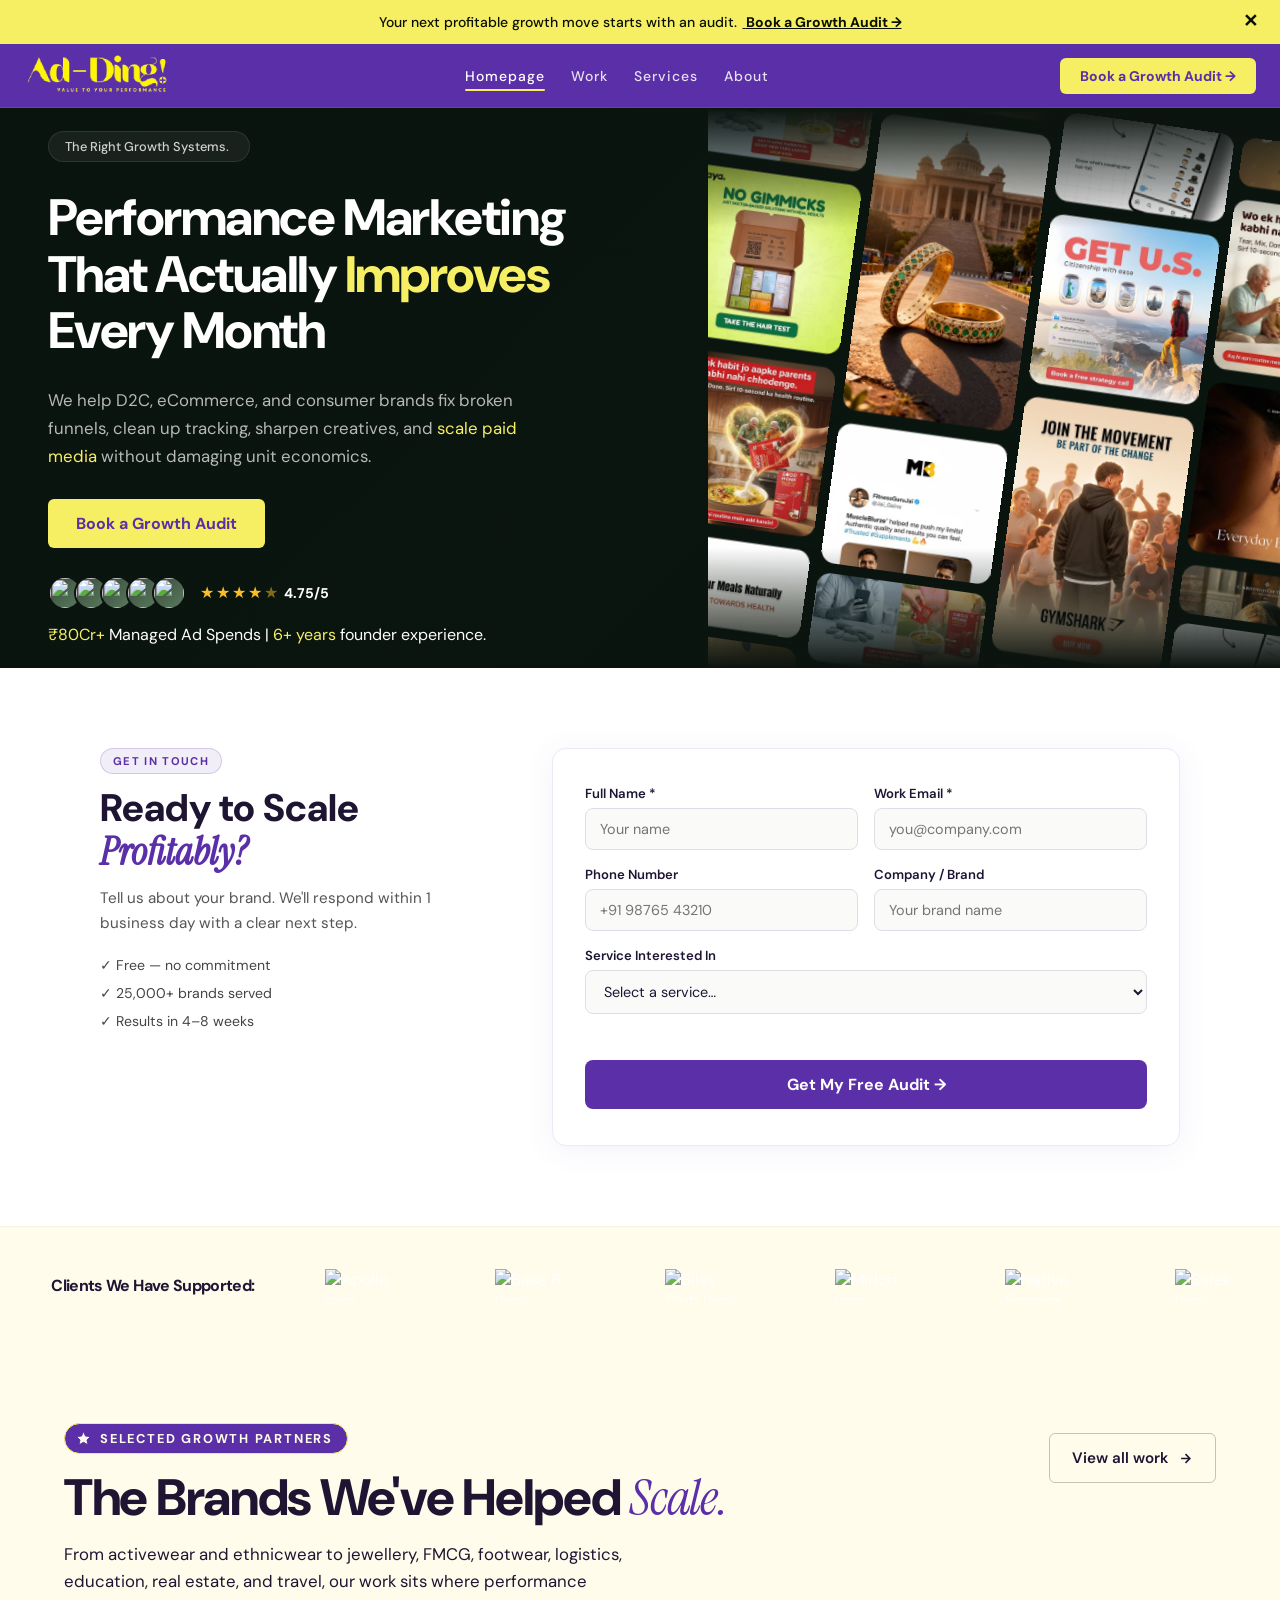
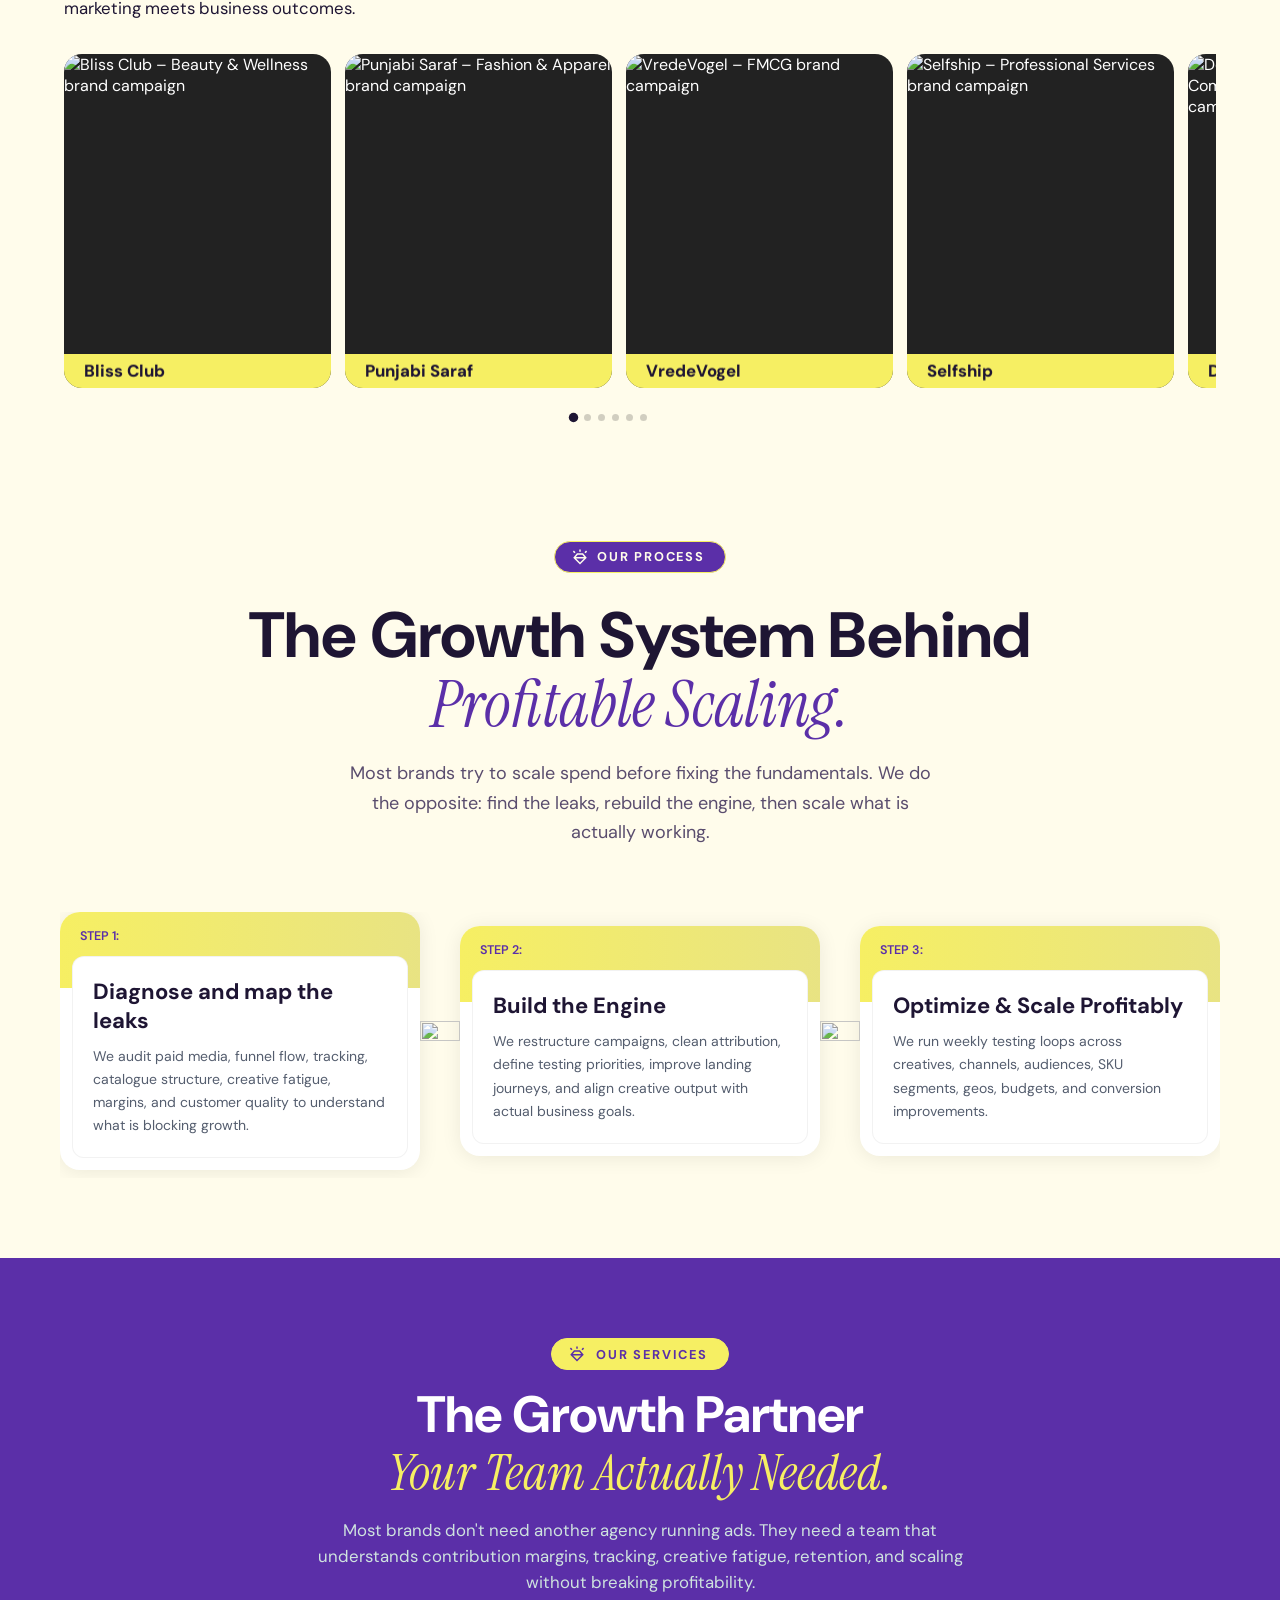
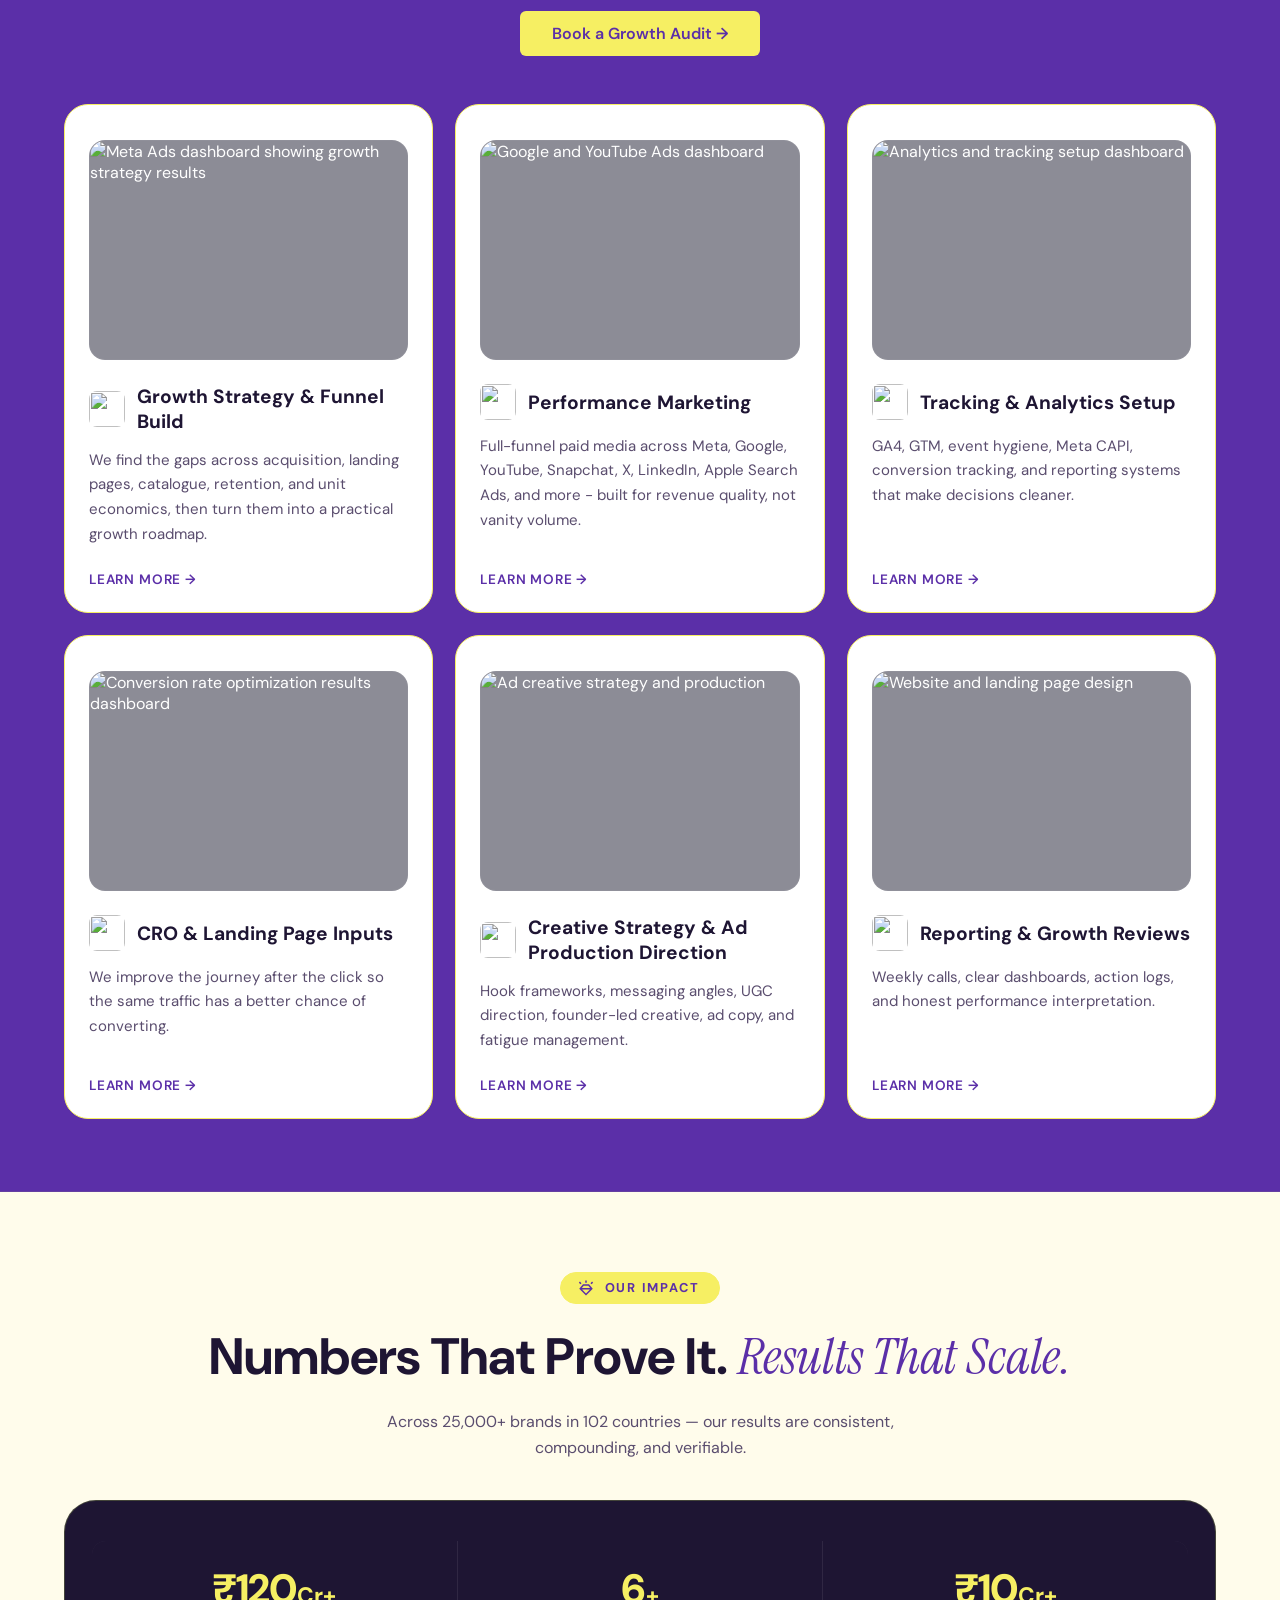
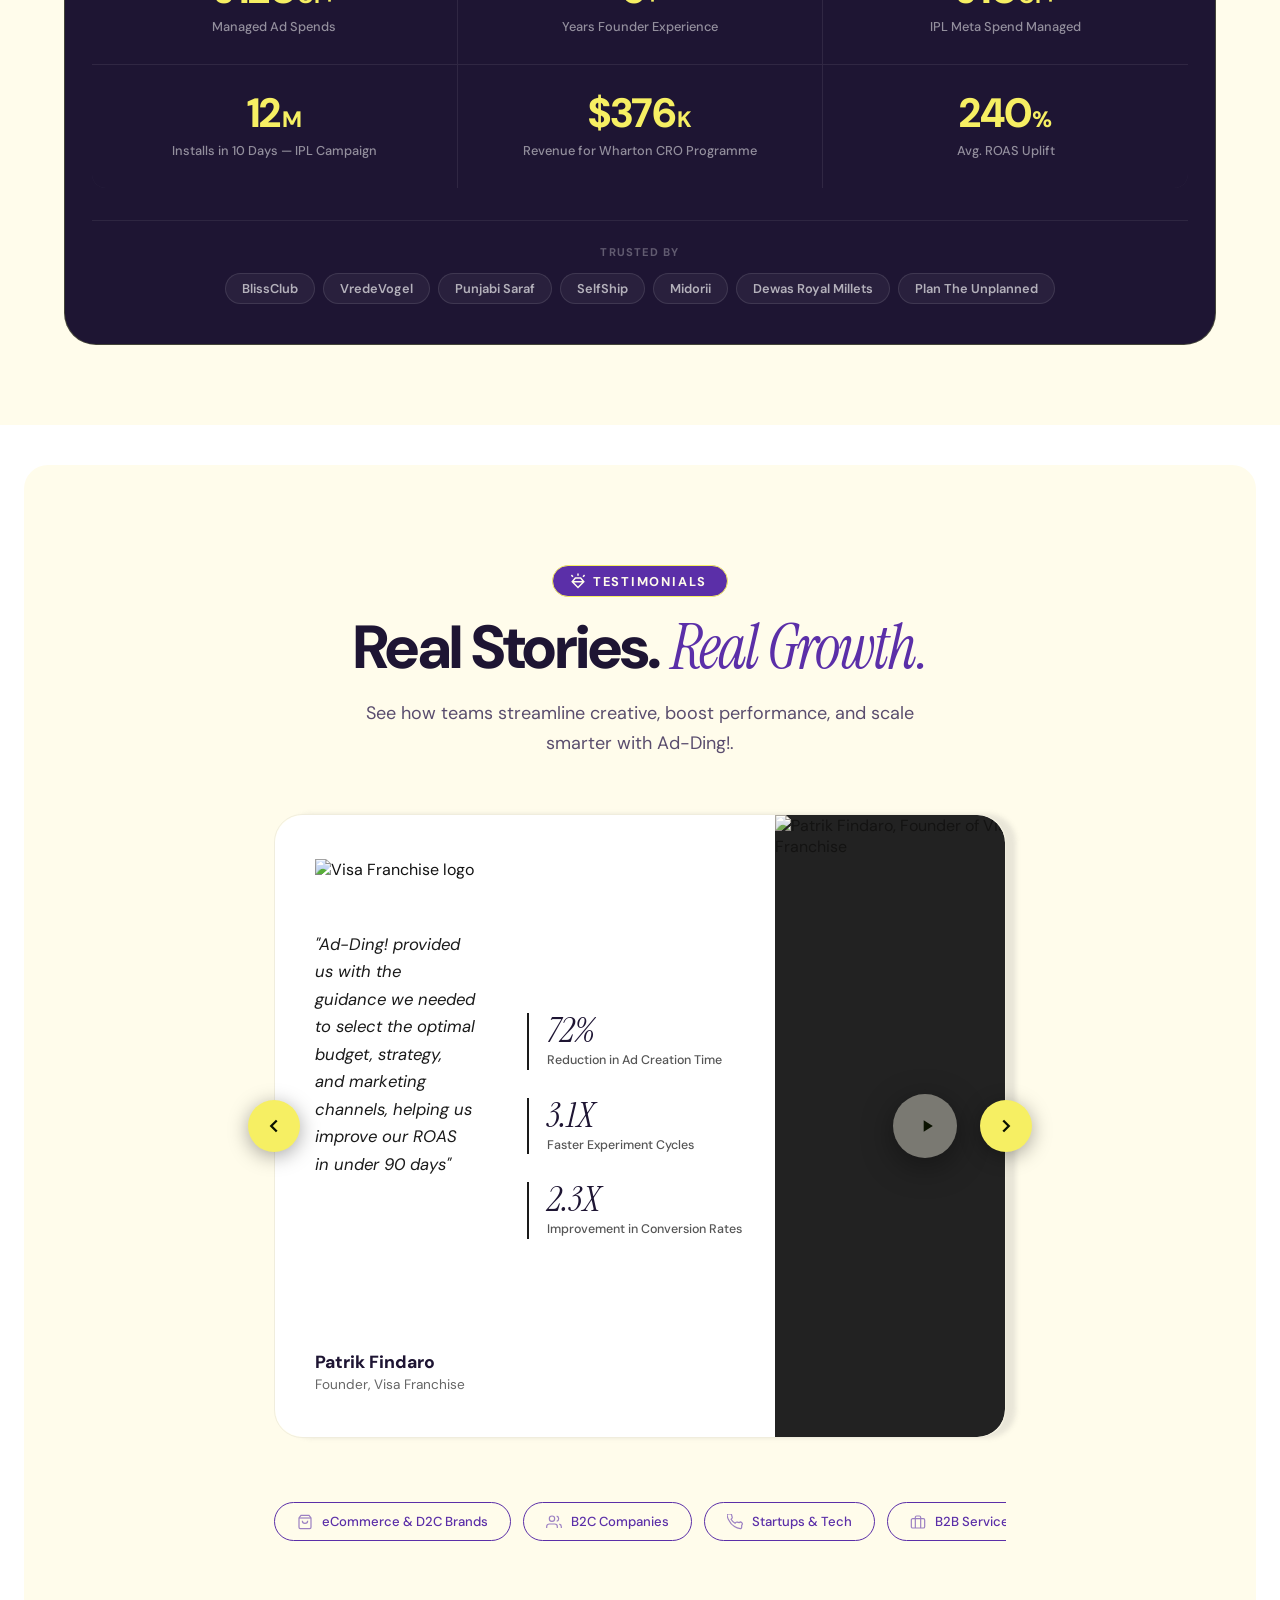
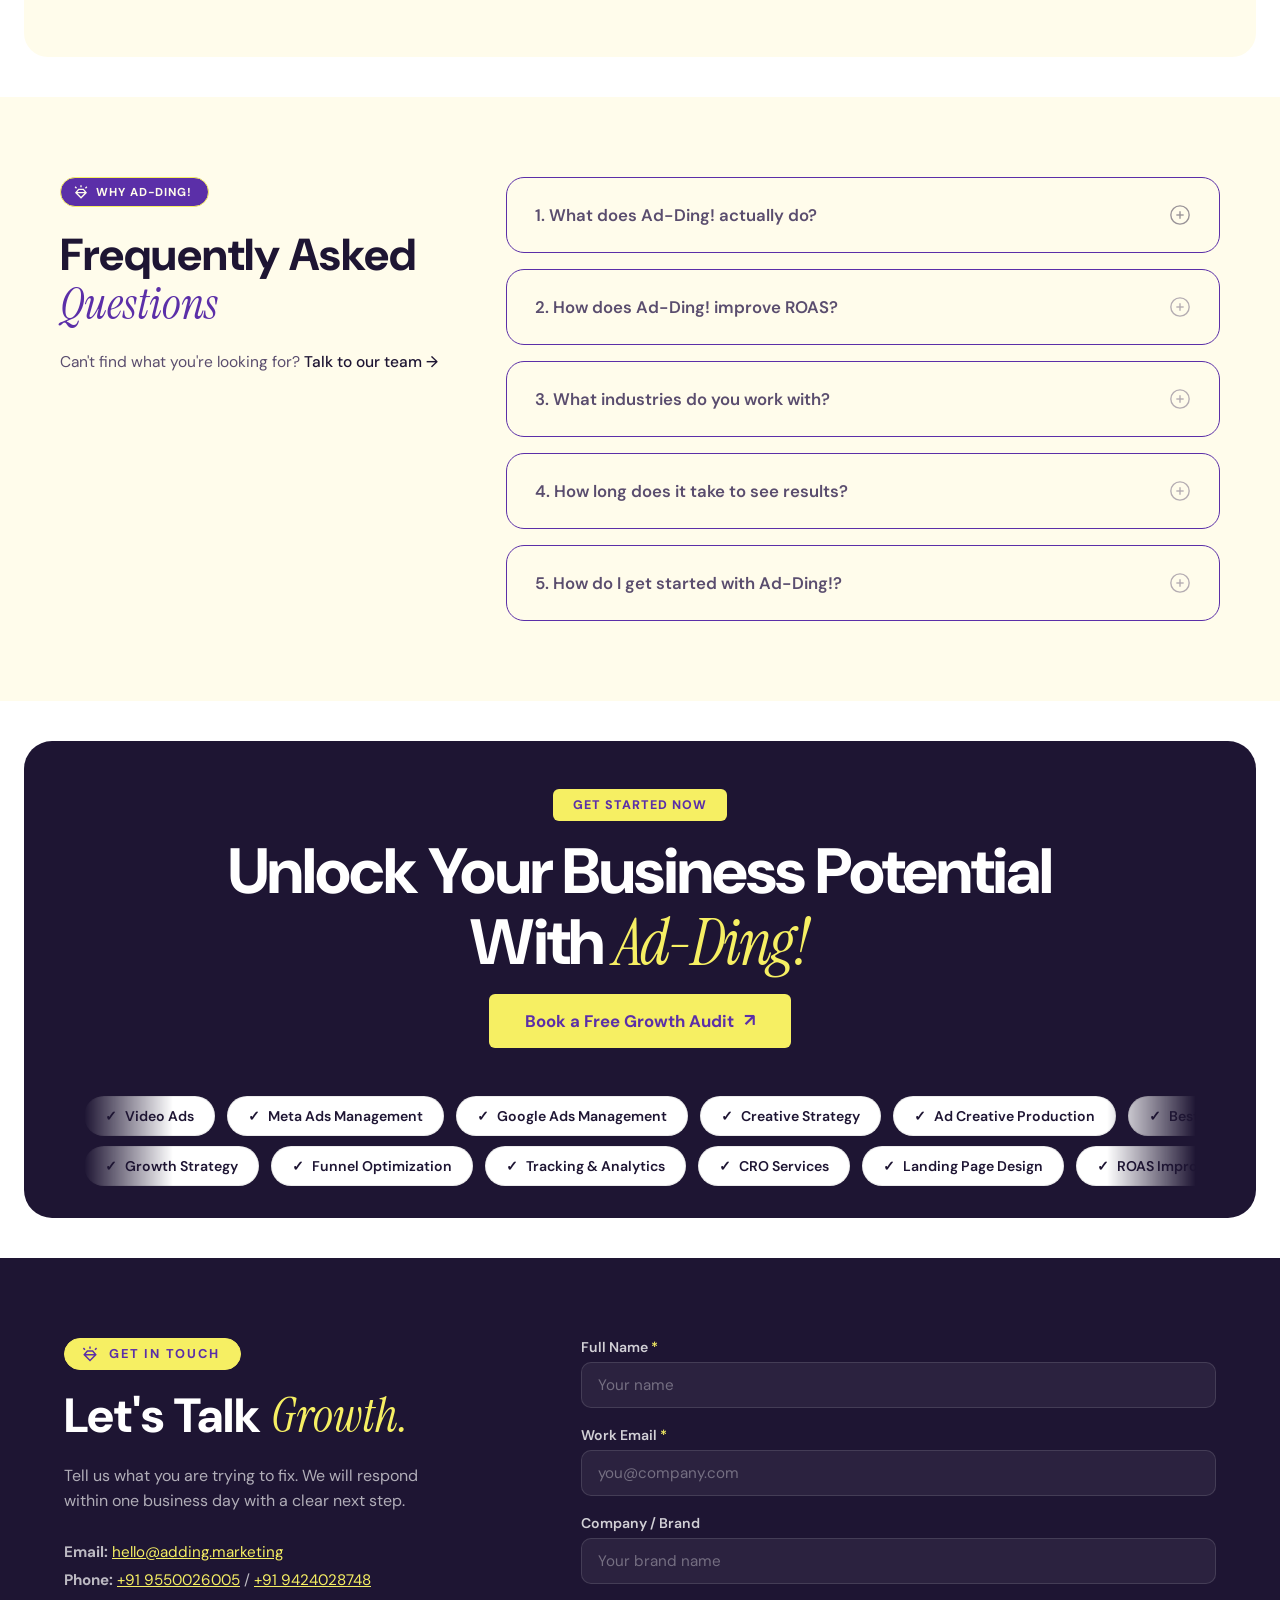
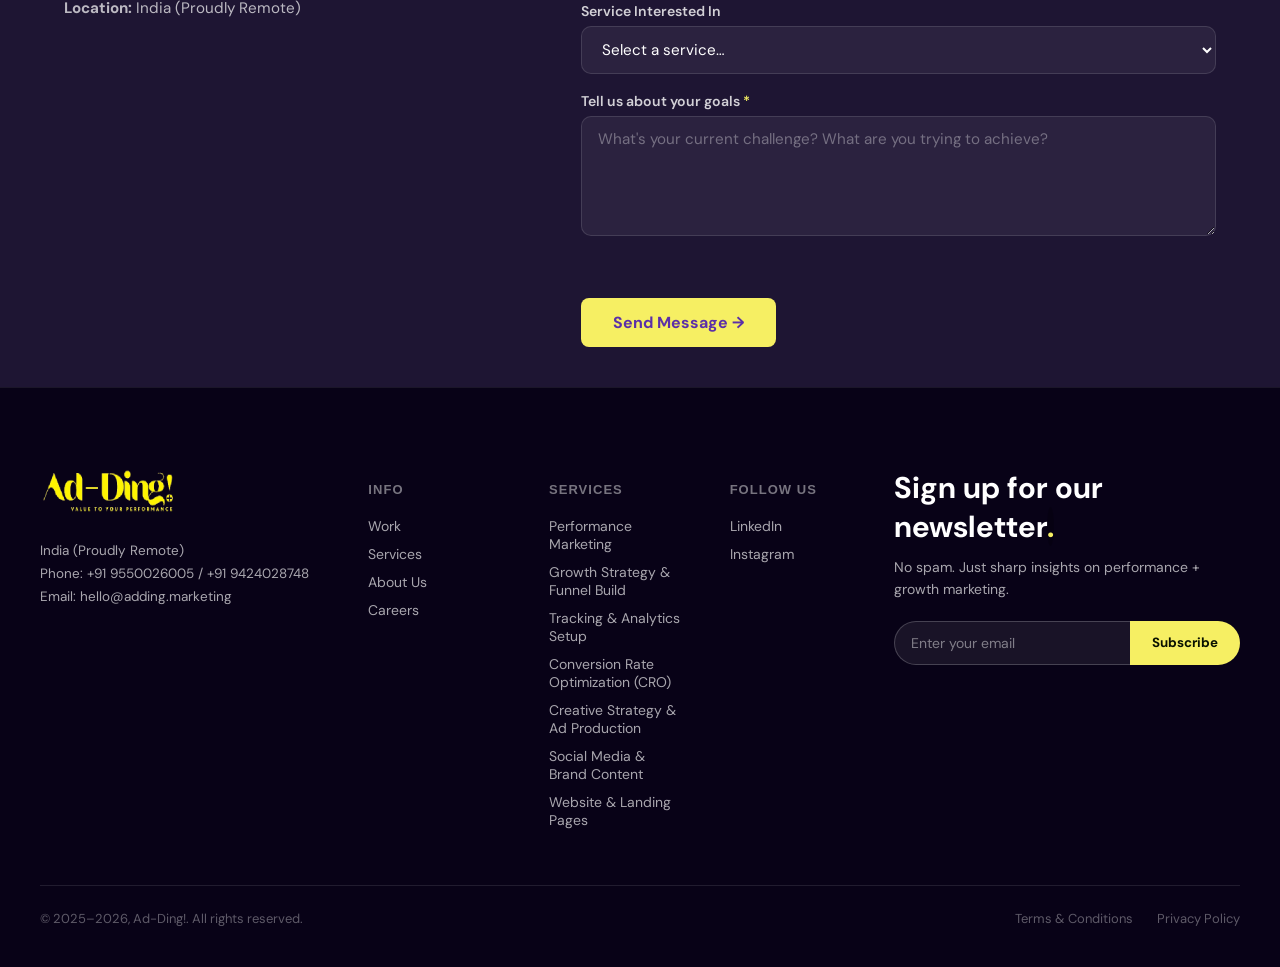
==== commit 21f63a71: "Add files via upload" ====
--- a/index.html
+++ b/index.html
@@ -321,7 +321,7 @@
   <nav id="navbar" aria-label="Primary navigation">
     <div class="nav-inner">
       <a href="index.html" class="nav-logo" aria-label="Ad-Ding! – Home">
-        <img src="assets/logos/Ad Ding white logo.png" alt="Ad-Ding! performance marketing agency" class="nav-logo-img" width="150" height="50"/>
+        <img src="assets/logos/ad ding footer logo.webp" alt="Ad-Ding! performance marketing agency" class="nav-logo-img" width="150" height="50"/>
       </a>
       <ul class="nav-links" role="list">
         <li><a href="index.html" aria-current="page">Homepage</a></li>
@@ -330,7 +330,7 @@
         <li><a href="about.html">About</a></li>
       </ul>
       <div class="nav-right">
-        <button class="btn-demo" onclick="openModal()" aria-label="Book a Growth Audit with Ad-Ding!">Book a Growth Audit →</button>
+        <button class="btn-demo" onclick="openLeadModal()" aria-label="Book a Growth Audit with Ad-Ding!">Book a Growth Audit →</button>
       </div>
       <button class="hamburger" id="hamburger" aria-label="Open mobile menu" aria-expanded="false" aria-controls="mobile-menu">
         <svg viewBox="0 0 24 24" fill="none" stroke="currentColor" stroke-width="2.5" aria-hidden="true">
@@ -346,8 +346,8 @@
     <div class="mobile-menu-item"><a href="work.html">Work</a></div>
     <div class="mobile-menu-item"><a href="services.html">Services</a></div>
     <div class="mobile-menu-item"><a href="about.html">About</a></div>
-<div class="mobile-menu-actions">
-      <button class="btn-demo" onclick="openModal()" aria-label="Book a Growth Audit">Book a Growth Audit →</button>
+    <div class="mobile-menu-actions">
+      <button class="btn-demo" onclick="openLeadModal()" aria-label="Book a Growth Audit">Book a Growth Audit →</button>
     </div>
   </div>
 
@@ -370,8 +370,9 @@
           We help D2C, eCommerce, and consumer brands fix broken funnels, clean up tracking, sharpen creatives, and <span class="neon">scale paid media</span> without damaging unit economics.
         </p>
         <div class="hero-btns">
-          <button class="btn-hero-demo" onclick="openModal()" aria-label="Book a free Growth Audit">Book a Growth Audit</button>
-          <!-- <a href="services.html" class="btn-hero-explore">Explore our services →</a> -->
+          <button class="btn-hero-demo" onclick="openLeadModal()" aria-label="Book a free Growth Audit">
+            Book a Growth Audit
+          </button>
         </div>
         <div class="stats-row" aria-label="Customer social proof">
           <div class="avatars" aria-label="Customer avatars" role="img">
@@ -398,6 +399,62 @@
     </div>
   </section>
 
+  <!-- ═══ LEAD CAPTURE SECTION ═══ -->
+  <section id="lead-capture" aria-label="Get a free Growth Audit">
+    <div class="lc-inner">
+      <div class="lc-left">
+        <span class="lc-badge">GET IN TOUCH</span>
+        <h2 class="lc-title">Ready to Scale <em>Profitably?</em></h2>
+        <p class="lc-sub">Tell us about your brand. We'll respond within 1 business day with a clear next step.</p>
+        <ul class="lc-trust">
+          <li>✓ Free — no commitment</li>
+          <li>✓ 25,000+ brands served</li>
+          <li>✓ Results in 4–8 weeks</li>
+        </ul>
+      </div>
+      <div class="lc-right">
+        <form id="lead-capture-form" class="lc-form" novalidate aria-label="Lead capture form">
+          <div class="lc-row">
+            <div class="lc-field">
+              <label for="lc-name">Full Name <span aria-hidden="true">*</span></label>
+              <input type="text" id="lc-name" name="name" placeholder="Your name" required autocomplete="name" aria-required="true"/>
+            </div>
+            <div class="lc-field">
+              <label for="lc-email">Work Email <span aria-hidden="true">*</span></label>
+              <input type="email" id="lc-email" name="email" placeholder="you@company.com" required autocomplete="email" aria-required="true"/>
+            </div>
+          </div>
+          <div class="lc-row">
+            <div class="lc-field">
+              <label for="lc-phone">Phone Number</label>
+              <input type="tel" id="lc-phone" name="phone" placeholder="+91 98765 43210" autocomplete="tel"/>
+            </div>
+            <div class="lc-field">
+              <label for="lc-company">Company / Brand</label>
+              <input type="text" id="lc-company" name="company" placeholder="Your brand name" autocomplete="organization"/>
+            </div>
+          </div>
+          <div class="lc-field lc-field--full">
+            <label for="lc-service">Service Interested In</label>
+            <select id="lc-service" name="service">
+              <option value="">Select a service…</option>
+              <option value="growth-strategy">Growth Strategy &amp; Funnel Build</option>
+              <option value="performance-marketing">Performance Marketing (Meta / Google)</option>
+              <option value="tracking-analytics">Tracking &amp; Analytics Setup</option>
+              <option value="cro">Conversion Rate Optimization (CRO)</option>
+              <option value="creative-strategy">Creative Strategy &amp; Ad Production</option>
+              <option value="website-builds">Website &amp; Landing Page Builds</option>
+              <option value="not-sure">Not sure — help me figure it out</option>
+            </select>
+          </div>
+          <input type="hidden" name="source" value="Lead section — above clients"/>
+          <div id="lc-status" class="cf-status" aria-live="polite" aria-atomic="true"></div>
+          <button type="submit" class="lc-submit">Get My Free Audit →</button>
+        </form>
+      </div>
+    </div>
+  </section>
+
   <!-- ═══ CLIENTS ═══ -->
   <section id="clients" aria-label="Brands we have worked with">
     <div class="clients-inner">
@@ -408,11 +465,58 @@
     </div>
   </section>
 
-  <!-- ═══ VIDEO / DEMO MODAL ═══ -->
-  <div id="modal-overlay" role="dialog" aria-modal="true" aria-label="Book a Growth Audit" aria-hidden="true">
-    <div class="modal-box">
-      <button class="modal-close" onclick="closeModal()" aria-label="Close Growth Audit modal">✕</button>
-      <iframe id="modal-iframe" src="" allowfullscreen allow="autoplay" title="Book a Growth Audit with Ad-Ding!" loading="lazy"></iframe>
+  <!-- ═══ LEAD CAPTURE POPUP MODAL ═══ -->
+  <div id="lead-modal-overlay" role="dialog" aria-modal="true" aria-label="Book a Growth Audit" aria-hidden="true">
+    <div class="lead-modal-box">
+      <button class="lead-modal-close" id="lead-modal-close" aria-label="Close">✕</button>
+      <div class="lead-modal-inner">
+        <div class="lead-modal-left">
+          <span class="lead-modal-badge">FREE GROWTH AUDIT</span>
+          <h2 class="lead-modal-title">Let's Talk <em>Growth.</em></h2>
+          <p class="lead-modal-sub">Fill in your details and we'll get back to you within 1 business day with a clear next step.</p>
+          <ul class="lead-modal-trust">
+            <li>✓ No commitment required</li>
+            <li>✓ Response within 1 business day</li>
+            <li>✓ 25,000+ brands served globally</li>
+          </ul>
+        </div>
+        <div class="lead-modal-right">
+          <form id="lead-modal-form" novalidate aria-label="Book a Growth Audit form">
+            <div class="lead-modal-field">
+              <label for="lm-name">Full Name <span aria-hidden="true">*</span></label>
+              <input type="text" id="lm-name" name="name" placeholder="Your name" required autocomplete="name" aria-required="true"/>
+            </div>
+            <div class="lead-modal-field">
+              <label for="lm-email">Work Email <span aria-hidden="true">*</span></label>
+              <input type="email" id="lm-email" name="email" placeholder="you@company.com" required autocomplete="email" aria-required="true"/>
+            </div>
+            <div class="lead-modal-field">
+              <label for="lm-phone">Phone Number</label>
+              <input type="tel" id="lm-phone" name="phone" placeholder="+91 98765 43210" autocomplete="tel"/>
+            </div>
+            <div class="lead-modal-field">
+              <label for="lm-company">Company / Brand</label>
+              <input type="text" id="lm-company" name="company" placeholder="Your brand name" autocomplete="organization"/>
+            </div>
+            <div class="lead-modal-field">
+              <label for="lm-service">Service Interested In</label>
+              <select id="lm-service" name="service">
+                <option value="">Select a service…</option>
+                <option value="growth-strategy">Growth Strategy &amp; Funnel Build</option>
+                <option value="performance-marketing">Performance Marketing (Meta / Google)</option>
+                <option value="tracking-analytics">Tracking &amp; Analytics Setup</option>
+                <option value="cro">Conversion Rate Optimization (CRO)</option>
+                <option value="creative-strategy">Creative Strategy &amp; Ad Production</option>
+                <option value="website-builds">Website &amp; Landing Page Builds</option>
+                <option value="not-sure">Not sure — help me figure it out</option>
+              </select>
+            </div>
+            <input type="hidden" name="source" id="lm-source" value="Popup modal"/>
+            <div id="lead-modal-status" class="cf-status" aria-live="polite" aria-atomic="true"></div>
+            <button type="submit" class="lead-modal-submit">Get My Free Audit →</button>
+          </form>
+        </div>
+      </div>
     </div>
   </div>
 
@@ -626,7 +730,7 @@
             </div>
             <h2 class="svc-headline-white">The Growth Partner <br><span class="svc-italic">Your Team Actually Needed.</span></h2>
             <p class="svc-body-white">Most brands don't need another agency running ads. They need a team that understands contribution margins, tracking, creative fatigue, retention, and scaling without breaking profitability.</p>
-            <button class="svc-book-btn" onclick="openModal()" aria-label="Book a Growth Audit to discuss our services">Book a Growth Audit →</button>
+            <button class="svc-book-btn" onclick="openLeadModal()" aria-label="Book a Growth Audit to discuss our services">Book a Growth Audit →</button>
           </div>
 
           <div class="svc-grid svc-fade" id="svc-grid-fade">
@@ -1115,7 +1219,7 @@
         Unlock Your Business Potential<br>
         With <em>Ad-Ding!</em>
       </h2>
-      <button class="qa-cta-btn" onclick="openModal()" aria-label="Book a free Growth Audit with Ad-Ding!">
+      <button class="qa-cta-btn" onclick="openLeadModal()" aria-label="Book a free Growth Audit with Ad-Ding!">
         Book a Free Growth Audit <span class="qa-arrow" aria-hidden="true">↗</span>
       </button>
       <div class="qa-pills-wrap" aria-hidden="true">
@@ -1232,6 +1336,49 @@
     </div>
   </section>
 
+  <!-- ═══ FOOTER LEAD FORM ═══
+  <section id="footer-lead" aria-label="Footer lead capture">
+    <div class="lc-inner lc-inner--footer">
+      <div class="lc-left">
+        <span class="lc-badge">START TODAY</span>
+        <h2 class="lc-title lc-title--light">Get a Free <em>Growth Audit</em></h2>
+        <p class="lc-sub lc-sub--light">Drop your details — we'll get back to you within 1 business day.</p>
+        <ul class="lc-trust lc-trust--light">
+          <li>✓ Free — no commitment</li>
+          <li>✓ 25,000+ brands served</li>
+          <li>✓ Results in 4–8 weeks</li>
+        </ul>
+      </div>
+      <div class="lc-right">
+        <form id="footer-lead-form" class="lc-form" novalidate aria-label="Footer lead form">
+          <div class="lc-row">
+            <div class="lc-field">
+              <label for="fl-name">Full Name <span aria-hidden="true">*</span></label>
+              <input type="text" id="fl-name" name="name" placeholder="Your name" required autocomplete="name" aria-required="true"/>
+            </div>
+            <div class="lc-field">
+              <label for="fl-email">Work Email <span aria-hidden="true">*</span></label>
+              <input type="email" id="fl-email" name="email" placeholder="you@company.com" required autocomplete="email" aria-required="true"/>
+            </div>
+          </div>
+          <div class="lc-row">
+            <div class="lc-field">
+              <label for="fl-phone">Phone Number</label>
+              <input type="tel" id="fl-phone" name="phone" placeholder="+91 98765 43210" autocomplete="tel"/>
+            </div>
+            <div class="lc-field">
+              <label for="fl-company">Company / Brand</label>
+              <input type="text" id="fl-company" name="company" placeholder="Your brand name" autocomplete="organization"/>
+            </div>
+          </div>
+          <input type="hidden" name="source" value="Footer lead form — homepage"/>
+          <div id="fl-status" class="cf-status" aria-live="polite" aria-atomic="true"></div>
+          <button type="submit" class="lc-submit">Send →</button>
+        </form>
+      </div>
+    </div>
+  </section> -->
+
   <!-- ═══ FOOTER ═══ -->
   <footer class="site-footer" role="contentinfo" itemscope itemtype="https://schema.org/WPFooter">
     <div class="footer-inner">
--- a/css/style.css
+++ b/css/style.css
@@ -378,7 +378,7 @@
     overflow: hidden;
   }
   .hero-left {
-    padding: 0 20px 40px;
+    padding: 40px 20px 40px;
     text-align: center;
     align-items: center;
     display: flex;
@@ -394,7 +394,7 @@
   .stats-row { justify-content: center; }
 }
 @media (max-width: 480px) {
-  .hero-right { height: 280px;
+  .hero-right { height: 280px; display: none;
   } .carousel-wrap { gap: 7px;
   };
 }
@@ -1547,9 +1547,18 @@
   padding: 60px 24px;
   background: #fffceb;
 }
+
+section#Ad-Ding\!-hero {
+    background: #fff;
+    font-family: 'DM Sans', sans-serif;
+    color: #121212;
+    overflow: hidden;
+    position: relative;
+}
+
 .qa-hero-card {
   /* max-width: 1200px;  */
-  margin: 0 auto; background: #1e1533;
+  margin: 40px 24px; background: #1e1533;
   border-radius: 28px; padding: 3rem 3.75rem 2rem;
   display: flex; flex-direction: column; align-items: center; text-align: center;
   overflow: hidden; position: relative; gap: 1rem;
@@ -1997,4 +2006,416 @@
     animation-iteration-count: 1 !important;
     transition-duration: 0.01ms !important;
   }
+}
+
+
+/* ── Hero Inline Lead Form ── */
+.hero-lead-form {
+  margin-top: 8px;
+}
+.hero-lead-form-label {
+  font-size: 0.78rem;
+  color: rgba(255, 255, 255, 0.45);
+  margin-bottom: 10px;
+  letter-spacing: 0.03em;
+}
+.hero-lead-row {
+  display: flex;
+  gap: 8px;
+  flex-wrap: wrap;
+}
+.hero-lead-row input {
+  flex: 1 1 160px;
+  background: rgba(255, 255, 255, 0.08);
+  border: 1px solid rgba(255, 255, 255, 0.15);
+  border-radius: 6px;
+  padding: 11px 14px;
+  color: #fff;
+  font-size: 0.88rem;
+  font-family: inherit;
+  outline: none;
+  transition: border-color 0.2s;
+}
+.hero-lead-row input::placeholder { color: rgba(255,255,255,0.35); }
+.hero-lead-row input:focus { border-color: #f6ef63; }
+.hero-lead-btn {
+  background: #f6ef63;
+  color: #5b2fa8;
+  font-weight: 700;
+  font-size: 0.9rem;
+  font-family: inherit;
+  padding: 11px 22px;
+  border: none;
+  border-radius: 6px;
+  cursor: pointer;
+  white-space: nowrap;
+  transition: background 0.2s, transform 0.15s;
+  flex-shrink: 0;
+}
+.hero-lead-btn:hover {
+  background: #fff;
+  transform: translateY(-1px);
+}
+
+@media (max-width: 600px) {
+  .hero-lead-row { flex-direction: column; }
+  .hero-lead-row input,
+  .hero-lead-btn { width: 100%; flex: none; }
+}
+/* ═══════════════════════════════════════════════════════
+   LEAD CAPTURE POPUP MODAL
+═══════════════════════════════════════════════════════ */
+#lead-modal-overlay {
+  display: none;
+  position: fixed;
+  inset: 0;
+  background: rgba(10, 7, 25, 0.82);
+  backdrop-filter: blur(6px);
+  -webkit-backdrop-filter: blur(6px);
+  z-index: 9999;
+  align-items: center;
+  justify-content: center;
+  padding: 20px;
+}
+#lead-modal-overlay.open {
+  display: flex;
+}
+.lead-modal-box {
+  background: #ffffff;
+  border-radius: 16px;
+  width: 100%;
+  max-width: 880px;
+  max-height: 90vh;
+  overflow-y: auto;
+  position: relative;
+  box-shadow: 0 24px 80px rgba(0, 0, 0, 0.4);
+  animation: modalSlideIn 0.28s ease-out;
+}
+@keyframes modalSlideIn {
+  from { opacity: 0; transform: translateY(24px) scale(0.97); }
+  to   { opacity: 1; transform: translateY(0) scale(1); }
+}
+.lead-modal-close {
+  position: absolute;
+  top: 16px;
+  right: 16px;
+  background: rgba(0, 0, 0, 0.07);
+  border: none;
+  border-radius: 50%;
+  width: 36px;
+  height: 36px;
+  font-size: 1rem;
+  cursor: pointer;
+  display: flex;
+  align-items: center;
+  justify-content: center;
+  color: #333;
+  transition: background 0.2s;
+  z-index: 2;
+}
+.lead-modal-close:hover { background: rgba(0, 0, 0, 0.14); }
+.lead-modal-inner {
+  display: grid;
+  grid-template-columns: 1fr 1.4fr;
+}
+.lead-modal-left {
+  background: #5b2fa8;
+  padding: 48px 36px;
+  border-radius: 16px 0 0 16px;
+  color: #ffffff;
+  display: flex;
+  flex-direction: column;
+  gap: 16px;
+}
+.lead-modal-badge {
+  display: inline-block;
+  background: rgba(246, 239, 99, 0.15);
+  border: 1px solid rgba(246, 239, 99, 0.3);
+  color: #f6ef63;
+  font-size: 0.7rem;
+  font-weight: 700;
+  letter-spacing: 0.12em;
+  padding: 5px 12px;
+  border-radius: 50px;
+  width: fit-content;
+}
+.lead-modal-title {
+  font-size: 2rem;
+  font-weight: 800;
+  line-height: 1.15;
+  color: #ffffff;
+  margin: 0;
+}
+.lead-modal-title em {
+  font-family: 'Instrument Serif', serif;
+  font-style: italic;
+  color: #f6ef63;
+}
+.lead-modal-sub {
+  font-size: 0.9rem;
+  color: rgba(255, 255, 255, 0.72);
+  line-height: 1.6;
+  margin: 0;
+}
+.lead-modal-trust {
+  list-style: none;
+  padding: 0;
+  margin: 8px 0 0;
+  display: flex;
+  flex-direction: column;
+  gap: 10px;
+}
+.lead-modal-trust li {
+  font-size: 0.88rem;
+  color: rgba(255, 255, 255, 0.85);
+  display: flex;
+  align-items: center;
+  gap: 8px;
+}
+.lead-modal-right {
+  padding: 48px 40px;
+}
+.lead-modal-field {
+  display: flex;
+  flex-direction: column;
+  gap: 6px;
+  margin-bottom: 16px;
+}
+.lead-modal-field label {
+  font-size: 0.82rem;
+  font-weight: 600;
+  color: #1e1533;
+}
+.lead-modal-field label span { color: #e03030; }
+.lead-modal-field input,
+.lead-modal-field select {
+  border: 1.5px solid #e0dce8;
+  border-radius: 8px;
+  padding: 11px 14px;
+  font-size: 0.9rem;
+  font-family: inherit;
+  color: #1e1533;
+  background: #fafaf9;
+  outline: none;
+  transition: border-color 0.2s, box-shadow 0.2s;
+}
+.lead-modal-field input:focus,
+.lead-modal-field select:focus {
+  border-color: #5b2fa8;
+  box-shadow: 0 0 0 3px rgba(91, 47, 168, 0.12);
+}
+.lead-modal-submit {
+  width: 100%;
+  background: #5b2fa8;
+  color: #ffffff;
+  font-size: 1rem;
+  font-weight: 700;
+  font-family: inherit;
+  padding: 14px 24px;
+  border: none;
+  border-radius: 8px;
+  cursor: pointer;
+  transition: background 0.2s, transform 0.15s;
+  margin-top: 4px;
+}
+.lead-modal-submit:hover {
+  background: #f6ef63;
+  color: #5b2fa8;
+  transform: translateY(-1px);
+}
+
+@media (max-width: 680px) {
+  .lead-modal-inner {
+    grid-template-columns: 1fr;
+  }
+  .lead-modal-left {
+    border-radius: 16px 16px 0 0;
+    padding: 32px 24px;
+  }
+  .lead-modal-right {
+    padding: 28px 24px 32px;
+  }
+  .lead-modal-title { font-size: 1.6rem; }
+}
+
+/* ═══════════════════════════════════════════════════════
+   LEAD CAPTURE SECTION (above clients + footer)
+═══════════════════════════════════════════════════════ */
+#lead-capture {
+  background: #ffffff;
+  padding: 80px 0;
+}
+#footer-lead {
+  background: #1e1533;
+  padding: 80px 0;
+}
+.lc-inner {
+  max-width: 1160px;
+  margin: 0 auto;
+  padding: 0 40px;
+  display: grid;
+  grid-template-columns: 1fr 1.6fr;
+  gap: 60px;
+  align-items: start;
+}
+.lc-badge {
+  display: inline-block;
+  background: rgba(91, 47, 168, 0.08);
+  border: 1px solid rgba(91, 47, 168, 0.2);
+  color: #5b2fa8;
+  font-size: 0.7rem;
+  font-weight: 700;
+  letter-spacing: 0.12em;
+  padding: 5px 12px;
+  border-radius: 50px;
+  width: fit-content;
+  margin-bottom: 12px;
+}
+#footer-lead .lc-badge {
+  background: rgba(246, 239, 99, 0.12);
+  border-color: rgba(246, 239, 99, 0.3);
+  color: #f6ef63;
+}
+.lc-title {
+  font-size: clamp(1.6rem, 3vw, 2.4rem);
+  font-weight: 800;
+  color: #1e1533;
+  line-height: 1.15;
+  margin: 0 0 12px;
+}
+.lc-title em {
+  font-family: 'Instrument Serif', serif;
+  font-style: italic;
+  color: #5b2fa8;
+}
+.lc-title--light { color: #ffffff; }
+.lc-title--light em { color: #f6ef63; }
+.lc-sub {
+  font-size: 0.95rem;
+  color: #555;
+  line-height: 1.65;
+  margin: 0 0 20px;
+}
+.lc-sub--light { color: rgba(255, 255, 255, 0.65); }
+.lc-trust {
+  list-style: none;
+  padding: 0;
+  margin: 0;
+  display: flex;
+  flex-direction: column;
+  gap: 10px;
+}
+.lc-trust li {
+  font-size: 0.88rem;
+  color: #444;
+  display: flex;
+  align-items: center;
+  gap: 8px;
+}
+.lc-trust--light li { color: rgba(255, 255, 255, 0.78); }
+.lc-form {
+  background: #ffffff;
+  border: 1.5px solid #ede9f5;
+  border-radius: 14px;
+  padding: 36px 32px;
+  box-shadow: 0 4px 32px rgba(91, 47, 168, 0.07);
+}
+#footer-lead .lc-form {
+  background: rgba(255, 255, 255, 0.05);
+  border-color: rgba(255, 255, 255, 0.1);
+  box-shadow: none;
+}
+.lc-row {
+  display: grid;
+  grid-template-columns: 1fr 1fr;
+  gap: 16px;
+  margin-bottom: 16px;
+}
+.lc-field {
+  display: flex;
+  flex-direction: column;
+  gap: 6px;
+  margin-bottom: 0;
+}
+.lc-field--full {
+  grid-column: 1 / -1;
+  margin-bottom: 16px;
+}
+.lc-field label {
+  font-size: 0.82rem;
+  font-weight: 600;
+  color: #1e1533;
+}
+#footer-lead .lc-field label { color: rgba(255, 255, 255, 0.8); }
+.lc-field input,
+.lc-field select {
+  border: 1.5px solid #e0dce8;
+  border-radius: 8px;
+  padding: 11px 14px;
+  font-size: 0.9rem;
+  font-family: inherit;
+  color: #1e1533;
+  background: #fafaf9;
+  outline: none;
+  transition: border-color 0.2s, box-shadow 0.2s;
+}
+#footer-lead .lc-field input,
+#footer-lead .lc-field select {
+  background: rgba(255, 255, 255, 0.07);
+  border-color: rgba(255, 255, 255, 0.15);
+  color: #ffffff;
+}
+#footer-lead .lc-field input::placeholder { color: rgba(255, 255, 255, 0.35); }
+.lc-field input:focus,
+.lc-field select:focus {
+  border-color: #5b2fa8;
+  box-shadow: 0 0 0 3px rgba(91, 47, 168, 0.12);
+}
+#footer-lead .lc-field input:focus,
+#footer-lead .lc-field select:focus {
+  border-color: #f6ef63;
+  box-shadow: 0 0 0 3px rgba(246, 239, 99, 0.15);
+}
+.lc-submit {
+  width: 100%;
+  background: #5b2fa8;
+  color: #ffffff;
+  font-size: 1rem;
+  font-weight: 700;
+  font-family: inherit;
+  padding: 14px 24px;
+  border: none;
+  border-radius: 8px;
+  cursor: pointer;
+  transition: background 0.2s, transform 0.15s;
+  margin-top: 8px;
+}
+.lc-submit:hover {
+  background: #f6ef63;
+  color: #5b2fa8;
+  transform: translateY(-1px);
+}
+#footer-lead .lc-submit {
+  background: #f6ef63;
+  color: #5b2fa8;
+}
+#footer-lead .lc-submit:hover {
+  background: #ffffff;
+  color: #5b2fa8;
+}
+
+@media (max-width: 860px) {
+  .lc-inner {
+    grid-template-columns: 1fr;
+    gap: 32px;
+    padding: 0 24px;
+  }
+  .lc-row {
+    grid-template-columns: 1fr;
+  }
+  #lead-capture { padding: 56px 0; }
+  #footer-lead  { padding: 56px 0; }
+}
+@media (max-width: 480px) {
+  .lc-form { padding: 24px 18px; }
 }
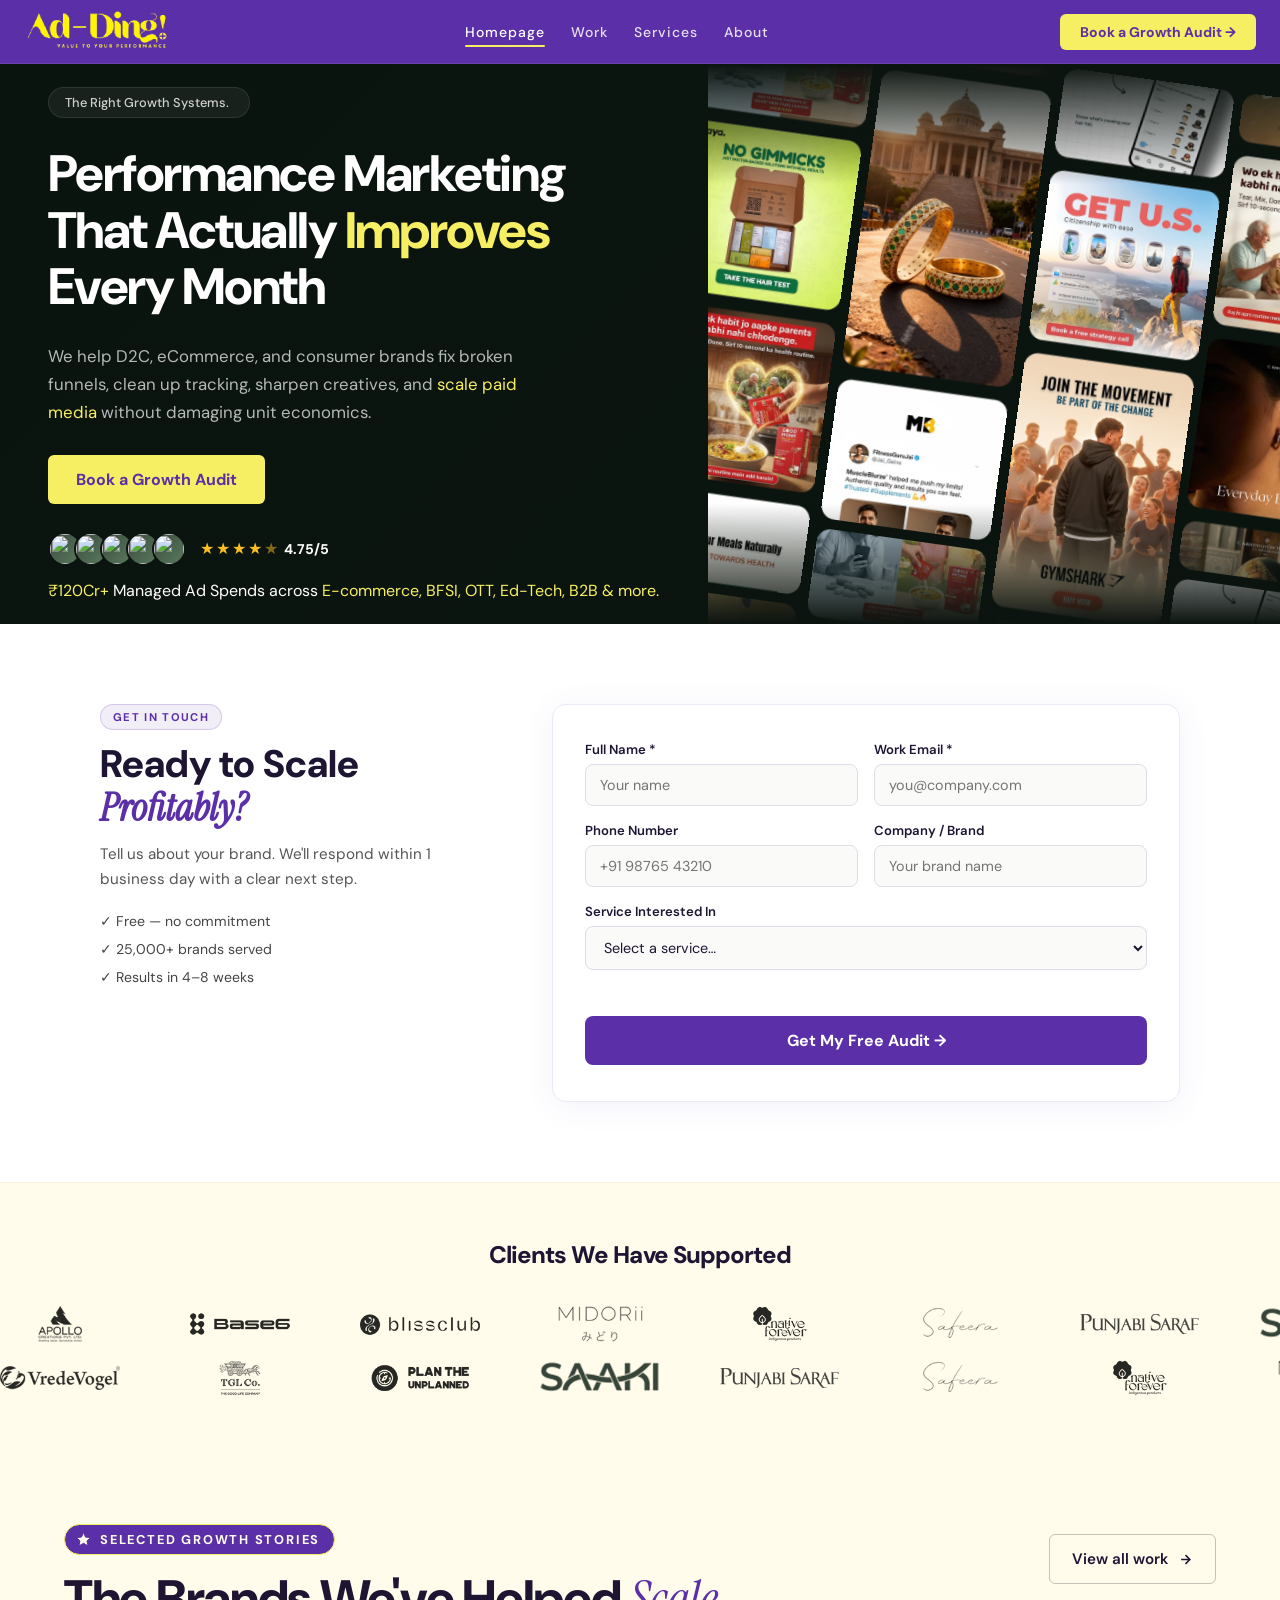
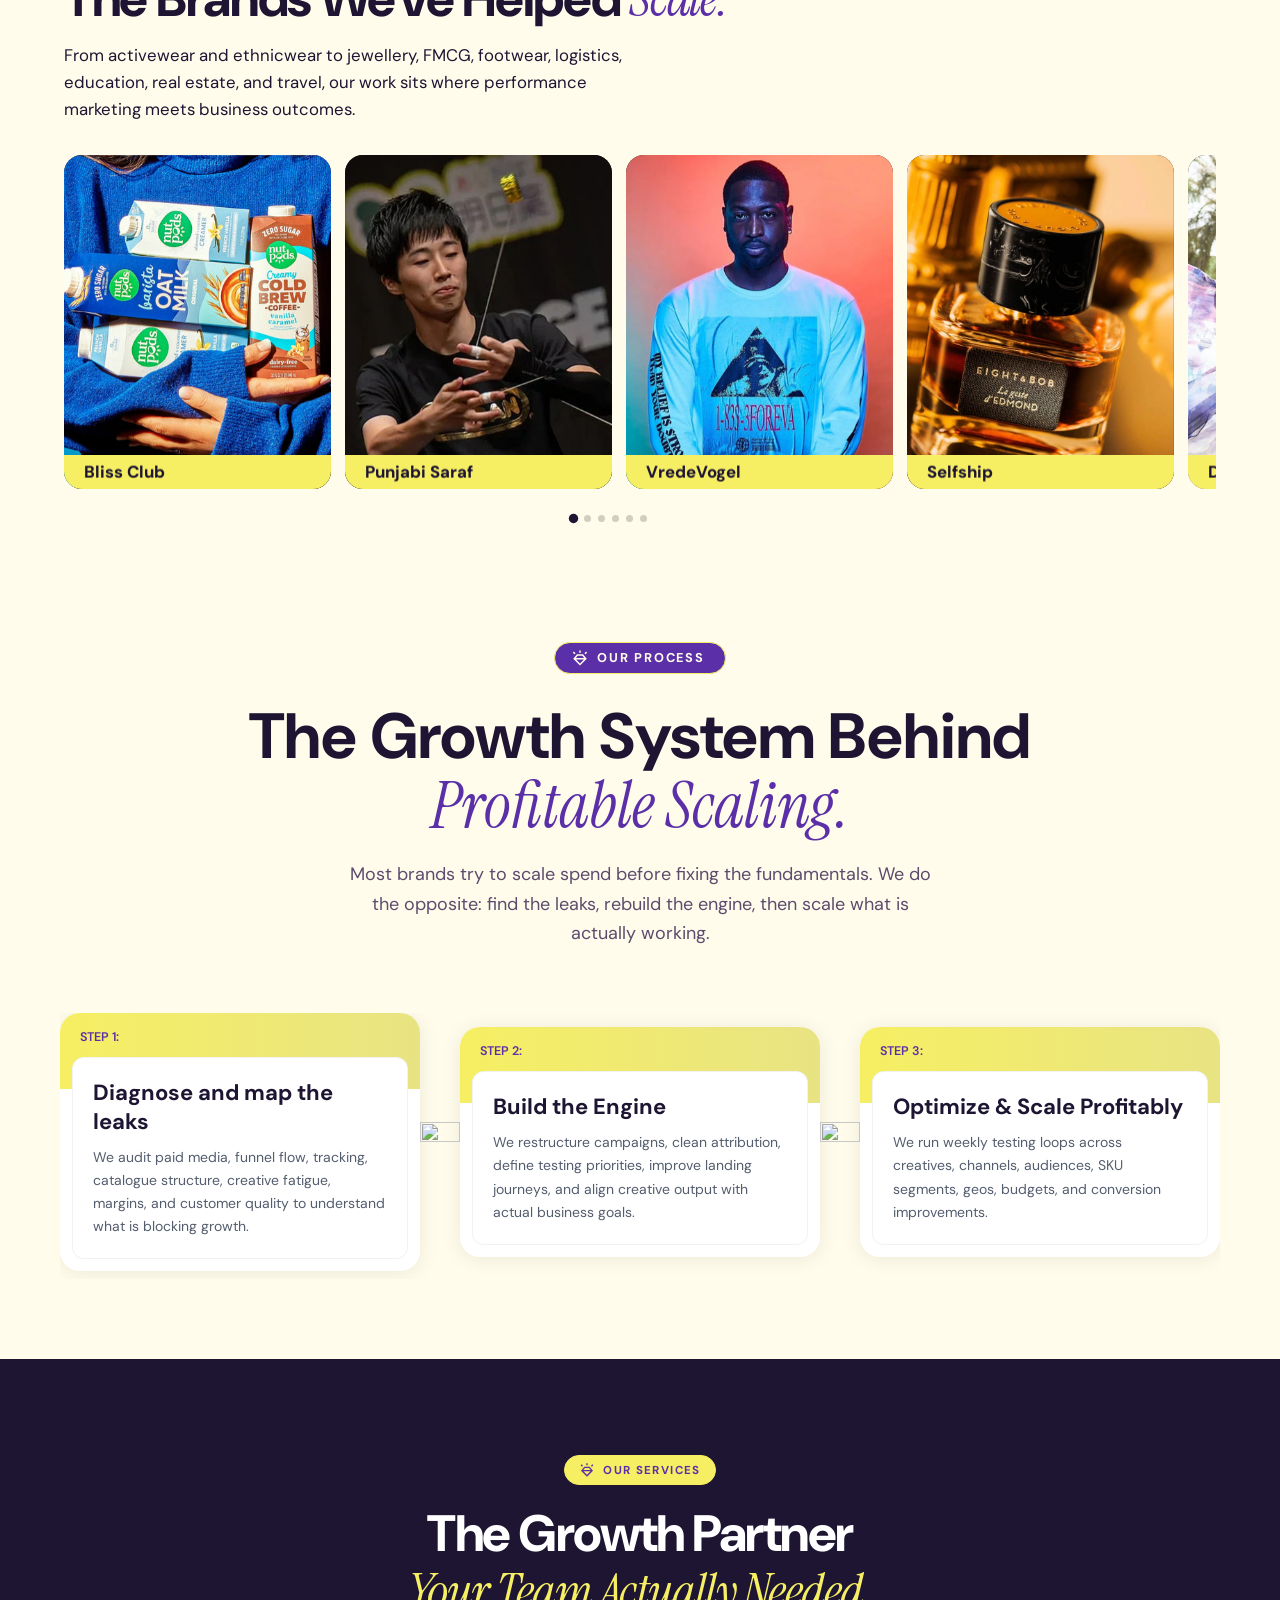
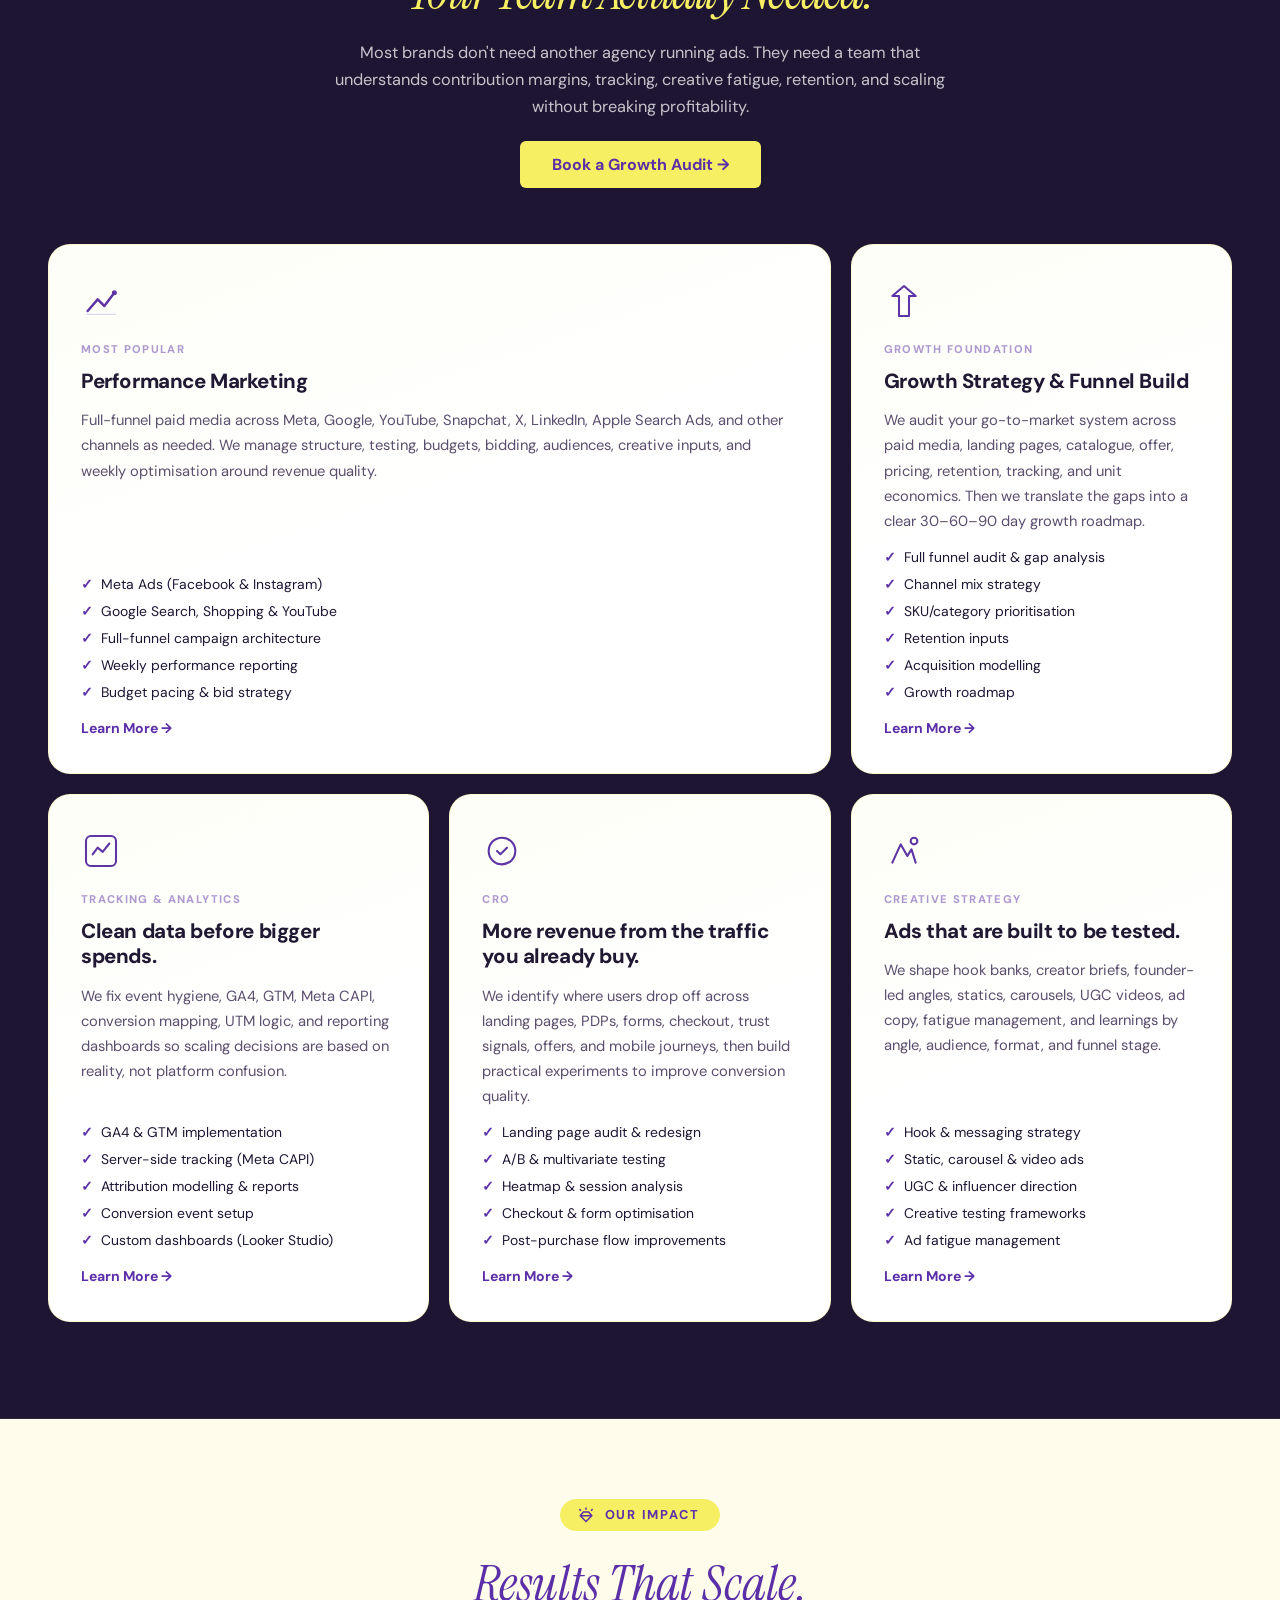
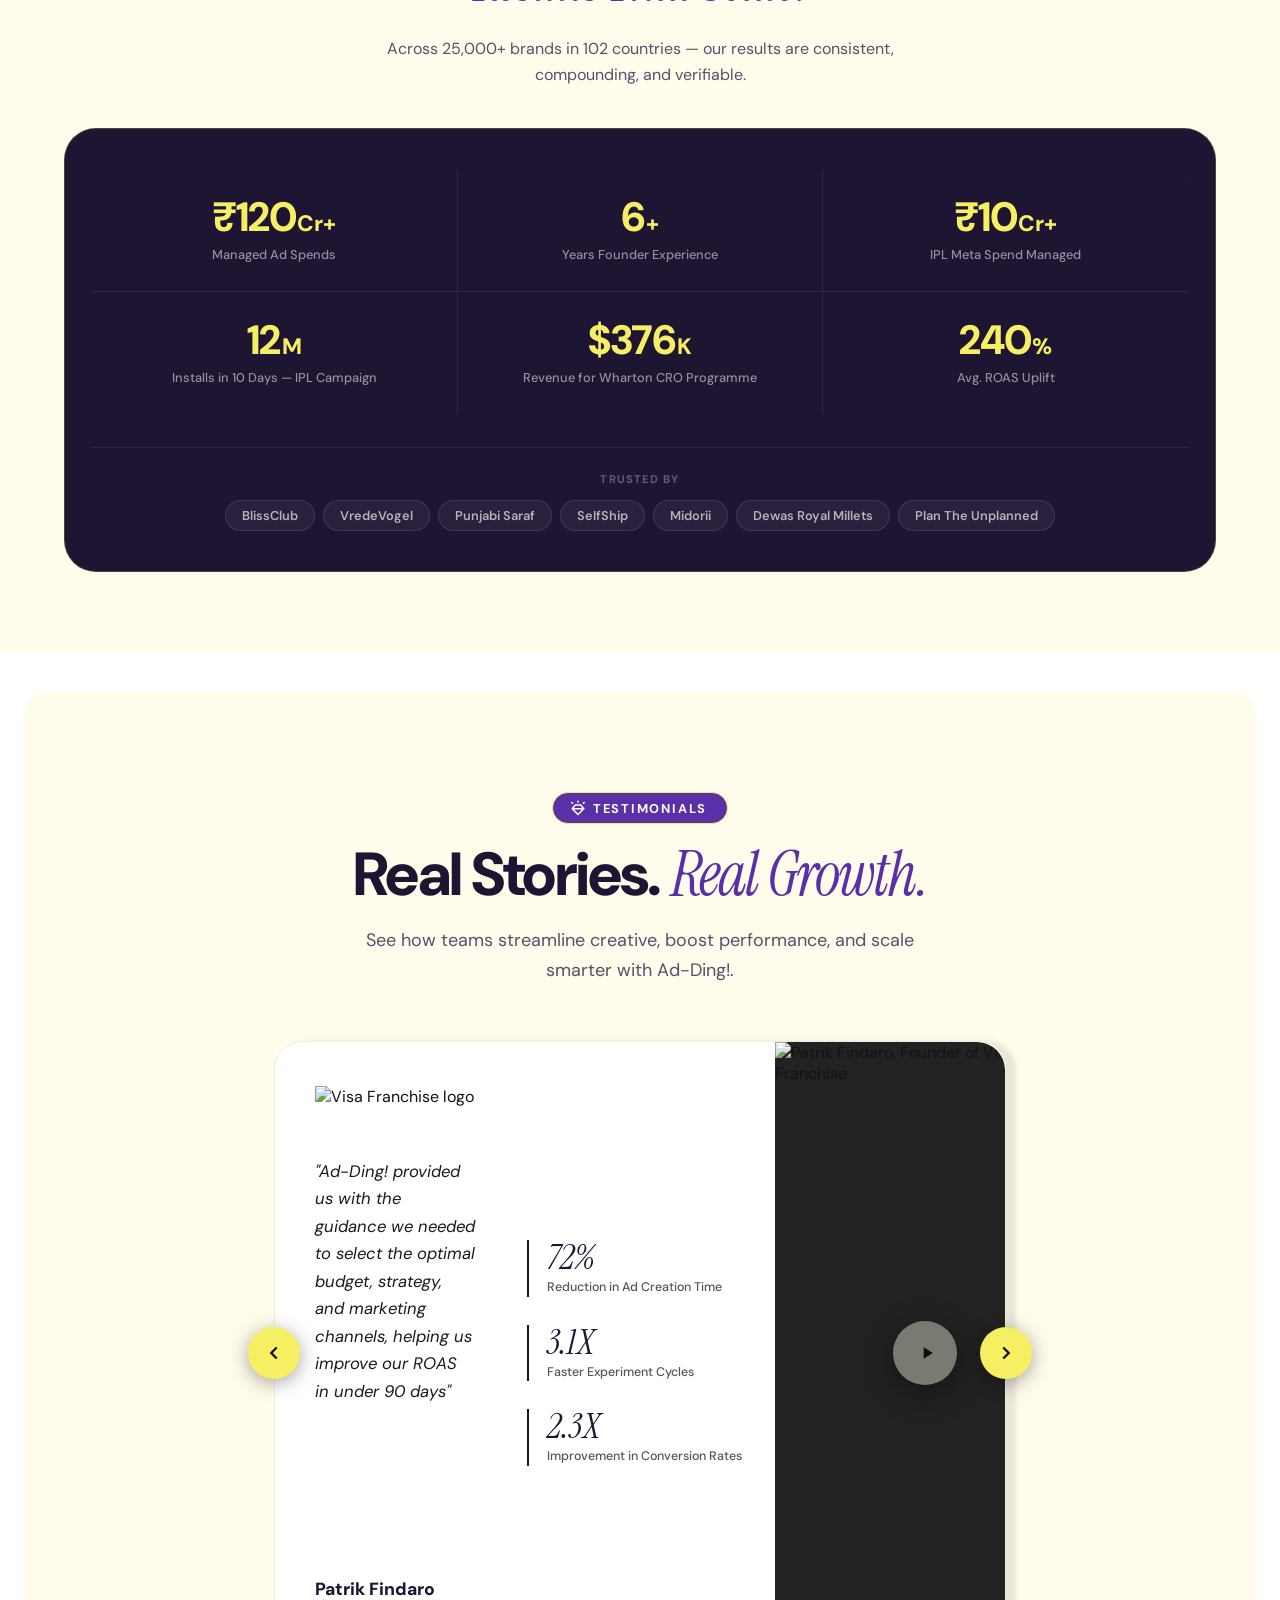
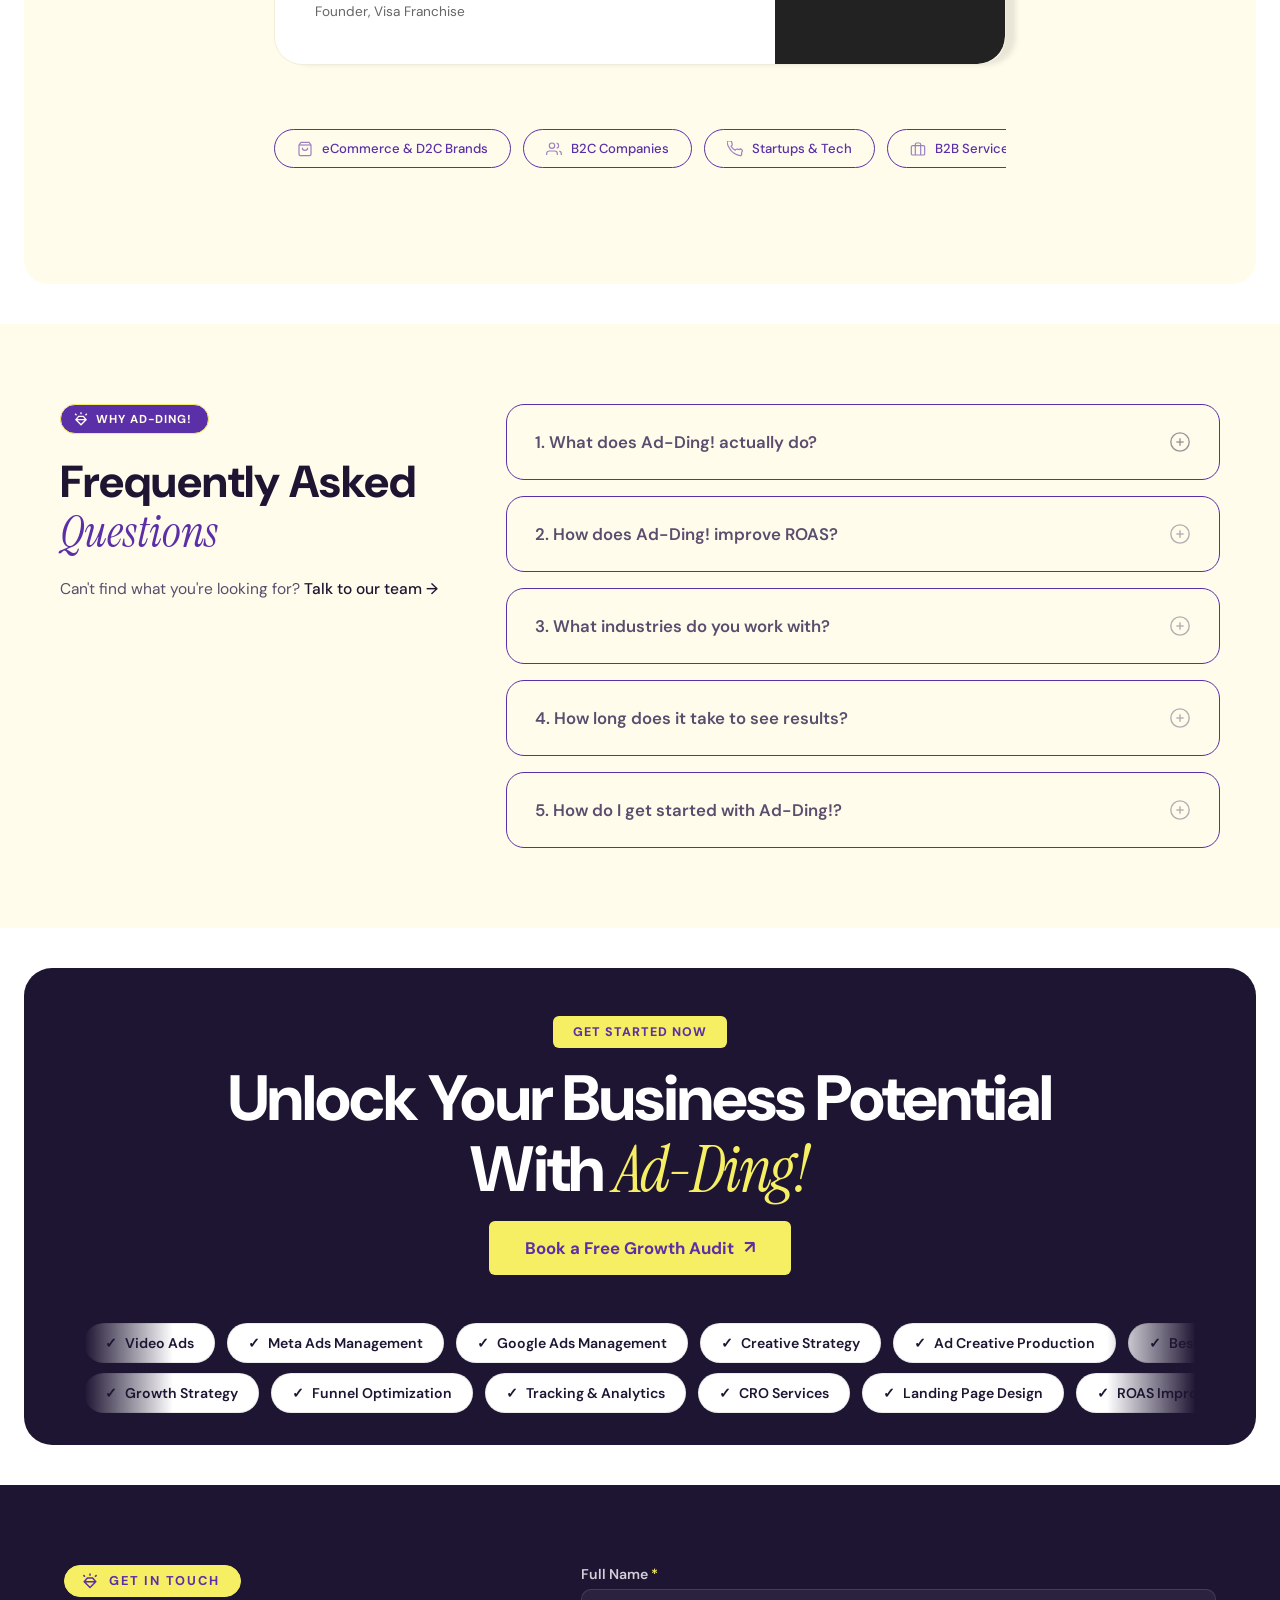
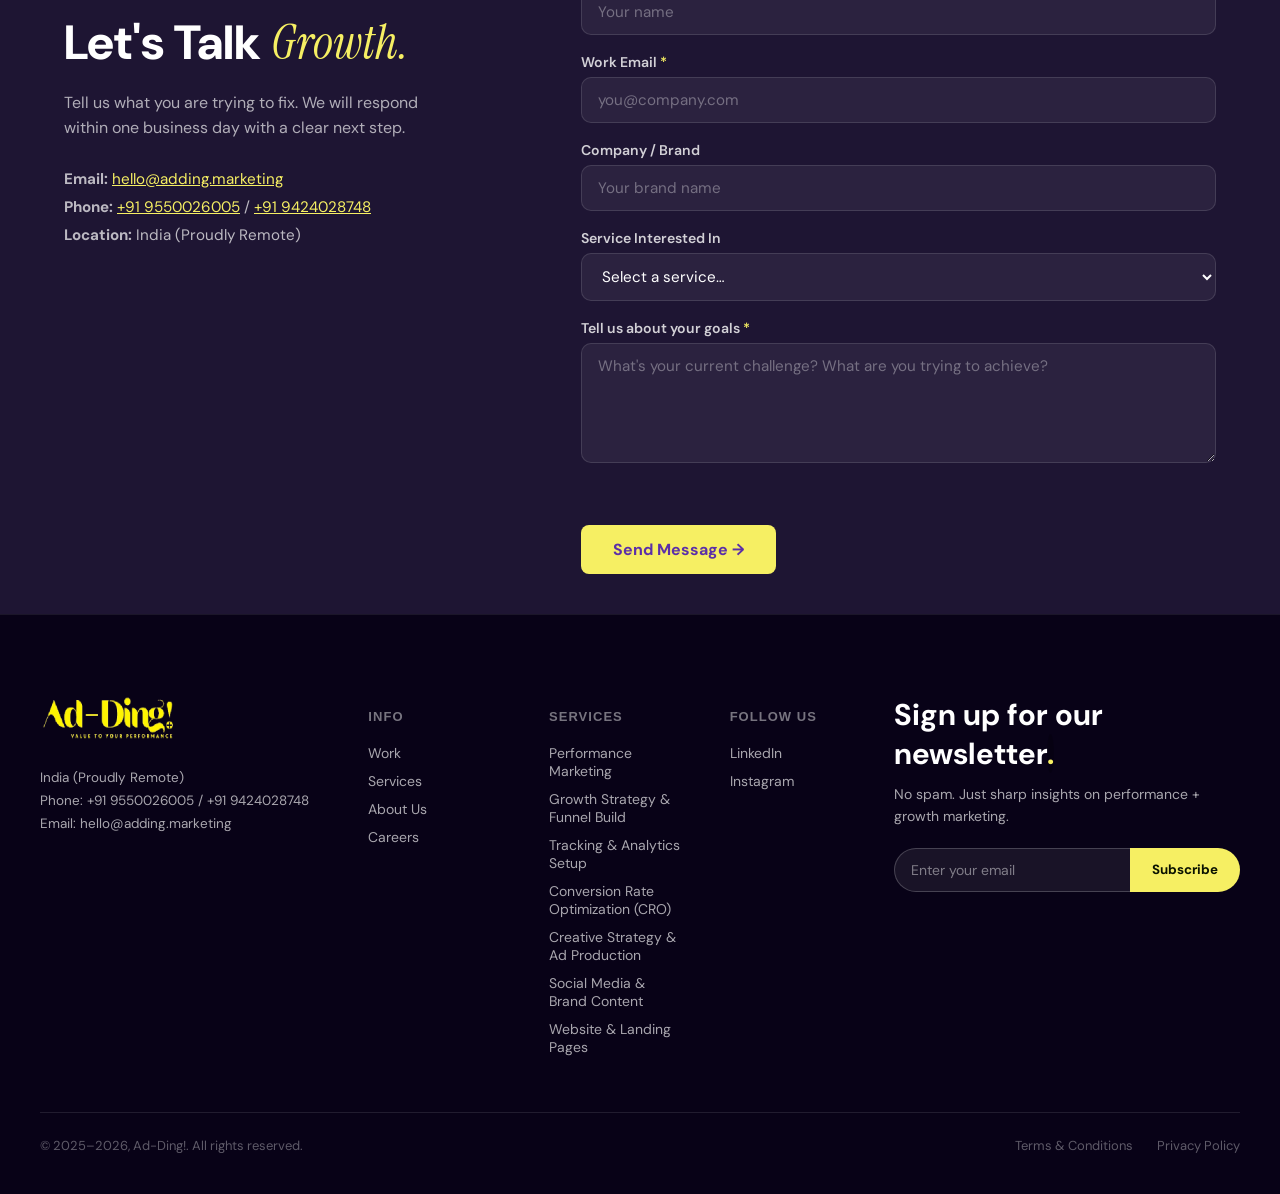
==== commit 8e2e0095: "Add files via upload" ====
--- a/index.html
+++ b/index.html
@@ -310,12 +310,12 @@
 
 <body>
 
-  <!-- ═══ ANNOUNCEMENT BAR ═══ -->
+  <!-- ═══ ANNOUNCEMENT BAR ═══
   <div id="ann-bar" role="banner" aria-label="Promotional announcement">
     <span>Your next profitable growth move starts with an audit.</span>
     <span class="ann-link" id="ann-cta">&nbsp;<strong>Book a Growth Audit →</strong></span>
     <button class="ann-close" id="ann-close" aria-label="Close announcement banner">✕</button>
-  </div>
+  </div> -->
 
   <!-- ═══ NAVBAR ═══ -->
   <nav id="navbar" aria-label="Primary navigation">
@@ -390,7 +390,7 @@
             <span class="star" style="color:#fbbf24;opacity:0.5" aria-hidden="true">★</span>
             <span class="rating-text">4.75/5</span>
           </div>
-          <div class="Ad-Ding!"><span class="neon">₹80Cr+</span> Managed Ad Spends | <span class="neon">6+ years</span> founder experience.</div>
+          <div class="Ad-Ding!"><span class="neon">₹120Cr+</span> Managed Ad Spends across <span class="neon">E-commerce, BFSI, OTT, Ed-Tech, B2B & more.</span></div>
         </div>
       </div>
       <div class="hero-right" aria-hidden="true">
@@ -457,10 +457,15 @@
 
   <!-- ═══ CLIENTS ═══ -->
   <section id="clients" aria-label="Brands we have worked with">
-    <div class="clients-inner">
-      <div class="clients-title">Clients We Have Supported:</div>
-      <div class="clients-marquee-wrapper" aria-hidden="true">
-        <div class="clients-track" id="clients-track"></div>
+    <div class="clients-heading-wrap">
+      <h2 class="clients-heading-title">Clients We Have Supported</h2>
+    </div>
+    <div class="clients-rows-wrap" aria-hidden="true">
+      <div class="clients-row-mask">
+        <div class="clients-row clients-row--fwd" id="clients-row-1"></div>
+      </div>
+      <div class="clients-row-mask">
+        <div class="clients-row clients-row--rev" id="clients-row-2"></div>
       </div>
     </div>
   </section>
@@ -529,7 +534,7 @@
             <svg width="17" height="17" viewBox="0 0 24 24" fill="none" aria-hidden="true">
               <path d="M12 2L14.8 8.6L22 9.3L16.9 14L18.5 21L12 17.3L5.5 21L7.1 14L2 9.3L9.2 8.6L12 2Z" fill="#fffceb" stroke="#5b2fa8" stroke-width="1.4" stroke-linejoin="round"/>
             </svg>
-            <span>Selected Growth Partners</span>
+            <span>Selected Growth Stories</span>
           </div>
           <h2 class="work-main-title">The Brands We've Helped <em>Scale.</em></h2>
           <p class="work-description">From activewear and ethnicwear to jewellery, FMCG, footwear, logistics, education, real estate, and travel, our work sits where performance marketing meets business outcomes.</p>
@@ -717,122 +722,131 @@
   </section>
 
   <!-- ═══ SERVICES ═══ -->
-  <section id="services" aria-label="Our performance marketing services">
-    <div class="padding-global padding-section-small">
-      <div class="container-large-5">
-        <div class="svc-fade" id="services-fade">
-          <div class="svc-platform-headline-center">
-            <div class="svc-neon-badge-title" aria-hidden="true">
-              <svg xmlns="http://www.w3.org/2000/svg" height="18px" viewBox="0 -960 960 960" width="18px" fill="#5b2fa8" aria-hidden="true">
-                <path d="M480-80 120-436l200-244h320l200 244L480-80ZM183-680l-85-85 57-56 85 85-57 56Zm257-80v-120h80v120h-80Zm335 80-57-57 85-85 57 57-85 85ZM480-192l210-208H270l210 208ZM358-600l-99 120h442l-99-120H358Z"/>
-              </svg>
-              <p class="svc-kicker">OUR SERVICES</p>
-            </div>
-            <h2 class="svc-headline-white">The Growth Partner <br><span class="svc-italic">Your Team Actually Needed.</span></h2>
-            <p class="svc-body-white">Most brands don't need another agency running ads. They need a team that understands contribution margins, tracking, creative fatigue, retention, and scaling without breaking profitability.</p>
-            <button class="svc-book-btn" onclick="openLeadModal()" aria-label="Book a Growth Audit to discuss our services">Book a Growth Audit →</button>
-          </div>
-
-          <div class="svc-grid svc-fade" id="svc-grid-fade">
-
-            <!-- Growth Strategy -->
-            <article class="svc-card">
-              <div class="svc-card-divider" aria-hidden="true"></div>
-              <div class="svc-card-img-wrap">
-                <img class="svc-card-img" src="https://cdn.prod.website-files.com/64b11f315314a4ef84c12744/69dce4440bd7cc4aad27f6fe_Meta_ads_dashboard_202604131739.jpeg" alt="Meta Ads dashboard showing growth strategy results" loading="lazy" width="400" height="220"/>
-              </div>
-              <div class="svc-card-content">
-                <div class="svc-card-header">
-                  <div class="svc-card-icon"><img src="https://cdn-icons-png.flaticon.com/512/6033/6033716.png" alt="" aria-hidden="true" width="36" height="36" loading="lazy"/></div>
-                  <h3 class="svc-card-title">Growth Strategy &amp; Funnel Build</h3>
-                </div>
-                <p class="svc-card-desc">We find the gaps across acquisition, landing pages, catalogue, retention, and unit economics, then turn them into a practical growth roadmap.</p>
-                <a href="services.html#growth-strategy" class="svc-card-link">LEARN MORE →</a>
-              </div>
-            </article>
-
-            <!-- Performance Marketing -->
-            <article class="svc-card">
-              <div class="svc-card-divider" aria-hidden="true"></div>
-              <div class="svc-card-img-wrap">
-                <img class="svc-card-img" src="https://cdn.prod.website-files.com/64b11f315314a4ef84c12744/69dce44101c789a791407c42_Google_Ads_YouTube_202604131734.jpeg" alt="Google and YouTube Ads dashboard" loading="lazy" width="400" height="220"/>
-              </div>
-              <div class="svc-card-content">
-                <div class="svc-card-header">
-                  <div class="svc-card-icon"><img src="https://cdn.iconscout.com/icon/free/png-256/free-google-icon-svg-download-png-1507807.png" alt="" aria-hidden="true" width="36" height="36" loading="lazy"/></div>
-                  <h3 class="svc-card-title">Performance Marketing</h3>
-                </div>
-                <p class="svc-card-desc">Full-funnel paid media across Meta, Google, YouTube, Snapchat, X, LinkedIn, Apple Search Ads, and more - built for revenue quality, not vanity volume.</p>
-                <a href="services.html#performance-marketing" class="svc-card-link">LEARN MORE →</a>
-              </div>
-            </article>
-
-            <!-- Tracking & Analytics -->
-            <article class="svc-card">
-              <div class="svc-card-divider" aria-hidden="true"></div>
-              <div class="svc-card-img-wrap">
-                <img class="svc-card-img" src="https://cdn.prod.website-files.com/64b11f315314a4ef84c12744/69dce441950e734ac9bbf7ae_Amazon_ads_dashboard_202604131759.jpeg" alt="Analytics and tracking setup dashboard" loading="lazy" width="400" height="220"/>
-              </div>
-              <div class="svc-card-content">
-                <div class="svc-card-header">
-                  <div class="svc-card-icon"><img src="https://upload.wikimedia.org/wikipedia/commons/d/de/Amazon_icon.png" alt="" aria-hidden="true" width="36" height="36" loading="lazy"/></div>
-                  <h3 class="svc-card-title">Tracking &amp; Analytics Setup</h3>
-                </div>
-                <p class="svc-card-desc">GA4, GTM, event hygiene, Meta CAPI, conversion tracking, and reporting systems that make decisions cleaner.</p>
-                <a href="services.html#tracking-analytics" class="svc-card-link">LEARN MORE →</a>
-              </div>
-            </article>
-
-            <!-- CRO -->
-            <article class="svc-card">
-              <div class="svc-card-divider" aria-hidden="true"></div>
-              <div class="svc-card-img-wrap">
-                <img class="svc-card-img" src="https://cdn.prod.website-files.com/64b11f315314a4ef84c12744/69dce441950e734ac9bbf7ae_Amazon_ads_dashboard_202604131759.jpeg" alt="Conversion rate optimization results dashboard" loading="lazy" width="400" height="220"/>
-              </div>
-              <div class="svc-card-content">
-                <div class="svc-card-header">
-                  <div class="svc-card-icon"><img src="https://upload.wikimedia.org/wikipedia/commons/d/de/Amazon_icon.png" alt="" aria-hidden="true" width="36" height="36" loading="lazy"/></div>
-                  <h3 class="svc-card-title">CRO & Landing Page Inputs</h3>
-                </div>
-                <p class="svc-card-desc">We improve the journey after the click so the same traffic has a better chance of converting.</p>
-                <a href="services.html#cro" class="svc-card-link">LEARN MORE →</a>
-              </div>
-            </article>
-
-            <!-- Creative Strategy -->
-            <article class="svc-card">
-              <div class="svc-card-divider" aria-hidden="true"></div>
-              <div class="svc-card-img-wrap">
-                <img class="svc-card-img" src="https://cdn.prod.website-files.com/64b11f315314a4ef84c12744/69dce441950e734ac9bbf7ae_Amazon_ads_dashboard_202604131759.jpeg" alt="Ad creative strategy and production" loading="lazy" width="400" height="220"/>
-              </div>
-              <div class="svc-card-content">
-                <div class="svc-card-header">
-                  <div class="svc-card-icon"><img src="https://upload.wikimedia.org/wikipedia/commons/d/de/Amazon_icon.png" alt="" aria-hidden="true" width="36" height="36" loading="lazy"/></div>
-                  <h3 class="svc-card-title">Creative Strategy &amp; Ad Production Direction</h3>
-                </div>
-                <p class="svc-card-desc">Hook frameworks, messaging angles, UGC direction, founder-led creative, ad copy, and fatigue management.</p>
-                <a href="services.html#creative-strategy" class="svc-card-link">LEARN MORE →</a>
-              </div>
-            </article>
-
-            <!-- Website & Landing Pages -->
-            <article class="svc-card">
-              <div class="svc-card-divider" aria-hidden="true"></div>
-              <div class="svc-card-img-wrap">
-                <img class="svc-card-img" src="https://cdn.prod.website-files.com/64b11f315314a4ef84c12744/69dce441950e734ac9bbf7ae_Amazon_ads_dashboard_202604131759.jpeg" alt="Website and landing page design" loading="lazy" width="400" height="220"/>
-              </div>
-              <div class="svc-card-content">
-                <div class="svc-card-header">
-                  <div class="svc-card-icon"><img src="https://upload.wikimedia.org/wikipedia/commons/d/de/Amazon_icon.png" alt="" aria-hidden="true" width="36" height="36" loading="lazy"/></div>
-                  <h3 class="svc-card-title">Reporting & Growth Reviews</h3>
-                </div>
-                <p class="svc-card-desc">Weekly calls, clear dashboards, action logs, and honest performance interpretation.</p>
-                <a href="services.html#website-builds" class="svc-card-link">LEARN MORE →</a>
-              </div>
-            </article>
-
-          </div>
-        </div>
+  <!-- ═══ SERVICES ═══ -->
+  <section id="services" class="hs-services-section" aria-label="Our performance marketing services">
+    <div class="hs-services-inner">
+
+      <!-- Header: centered, like 2nd screenshot style -->
+      <div class="hs-services-header">
+        <div class="hs-services-eyebrow">
+          <svg xmlns="http://www.w3.org/2000/svg" height="16px" viewBox="0 -960 960 960" width="16px" fill="#5b2fa8" aria-hidden="true">
+            <path d="M480-80 120-436l200-244h320l200 244L480-80ZM183-680l-85-85 57-56 85 85-57 56Zm257-80v-120h80v120h-80Zm335 80-57-57 85-85 57 57-85 85ZM480-192l210-208H270l210 208ZM358-600l-99 120h442l-99-120H358Z"/>
+          </svg>
+          <span>OUR SERVICES</span>
+        </div>
+        <h2 class="hs-services-title">The Growth Partner<br><em>Your Team Actually Needed.</em></h2>
+        <p class="hs-services-sub">Most brands don't need another agency running ads. They need a team that understands contribution margins, tracking, creative fatigue, retention, and scaling without breaking profitability.</p>
+        <button class="hs-services-cta" onclick="window.open('https://calendly.com/adding-marketing/growth-audit','_blank')" aria-label="Book a Growth Audit">Book a Growth Audit →</button>
+      </div>
+
+      <div class="hs-svc-cards">
+
+        <!-- Performance Marketing — featured (spans 2 cols) -->
+        <article class="hs-svc-card hs-svc-card--featured" aria-label="Performance Marketing">
+          <div class="hs-svc-card-icon" aria-hidden="true">
+            <svg viewBox="0 0 48 48" fill="none" xmlns="http://www.w3.org/2000/svg" width="40" height="40">
+              <path d="M8 36L20 22L28 30L40 14" stroke="#5b2fa8" stroke-width="3" stroke-linecap="round" stroke-linejoin="round"/>
+              <circle cx="40" cy="14" r="3" fill="#5b2fa8"/>
+              <path d="M6 40h36" stroke="rgba(91,47,168,0.2)" stroke-width="1.5"/>
+            </svg>
+          </div>
+          <h3 class="hs-svc-card-label">MOST POPULAR</h3>
+          <p class="hs-svc-card-heading">Performance Marketing</p>
+          <p class="hs-svc-card-desc">Full-funnel paid media across Meta, Google, YouTube, Snapchat, X, LinkedIn, Apple Search Ads, and other channels as needed. We manage structure, testing, budgets, bidding, audiences, creative inputs, and weekly optimisation around revenue quality.</p>
+          <ul class="hs-svc-card-features">
+            <li>Meta Ads (Facebook &amp; Instagram)</li>
+            <li>Google Search, Shopping &amp; YouTube</li>
+            <li>Full-funnel campaign architecture</li>
+            <li>Weekly performance reporting</li>
+            <li>Budget pacing &amp; bid strategy</li>
+          </ul>
+          <a href="services.html#performance-marketing" class="hs-svc-card-link">Learn More →</a>
+        </article>
+
+        <!-- Growth Strategy -->
+        <article class="hs-svc-card" aria-label="Growth Strategy and Funnel Build">
+          <div class="hs-svc-card-icon" aria-hidden="true">
+            <svg viewBox="0 0 48 48" fill="none" xmlns="http://www.w3.org/2000/svg" width="40" height="40">
+              <path d="M24 6L38 18H30V42H18V18H10L24 6Z" stroke="#5b2fa8" stroke-width="2.5" stroke-linejoin="round"/>
+            </svg>
+          </div>
+          <h3 class="hs-svc-card-label">GROWTH FOUNDATION</h3>
+          <p class="hs-svc-card-heading">Growth Strategy &amp; Funnel Build</p>
+          <p class="hs-svc-card-desc">We audit your go-to-market system across paid media, landing pages, catalogue, offer, pricing, retention, tracking, and unit economics. Then we translate the gaps into a clear 30–60–90 day growth roadmap.</p>
+          <ul class="hs-svc-card-features">
+            <li>Full funnel audit &amp; gap analysis</li>
+            <li>Channel mix strategy</li>
+            <li>SKU/category prioritisation</li>
+            <li>Retention inputs</li>
+            <li>Acquisition modelling</li>
+            <li>Growth roadmap</li>
+          </ul>
+          <a href="services.html#growth-strategy" class="hs-svc-card-link">Learn More →</a>
+        </article>
+
+        <!-- Tracking & Analytics -->
+        <article class="hs-svc-card" aria-label="Tracking and Analytics Setup">
+          <div class="hs-svc-card-icon" aria-hidden="true">
+            <svg viewBox="0 0 48 48" fill="none" xmlns="http://www.w3.org/2000/svg" width="40" height="40">
+              <rect x="6" y="6" width="36" height="36" rx="6" stroke="#5b2fa8" stroke-width="2.5"/>
+              <path d="M14 28l6-8 6 5 8-10" stroke="#5b2fa8" stroke-width="2.5" stroke-linecap="round" stroke-linejoin="round"/>
+            </svg>
+          </div>
+          <h3 class="hs-svc-card-label">TRACKING &amp; ANALYTICS</h3>
+          <p class="hs-svc-card-heading">Clean data before bigger spends.</p>
+          <p class="hs-svc-card-desc">We fix event hygiene, GA4, GTM, Meta CAPI, conversion mapping, UTM logic, and reporting dashboards so scaling decisions are based on reality, not platform confusion.</p>
+          <ul class="hs-svc-card-features">
+            <li>GA4 &amp; GTM implementation</li>
+            <li>Server-side tracking (Meta CAPI)</li>
+            <li>Attribution modelling &amp; reports</li>
+            <li>Conversion event setup</li>
+            <li>Custom dashboards (Looker Studio)</li>
+          </ul>
+          <a href="services.html#tracking-analytics" class="hs-svc-card-link">Learn More →</a>
+        </article>
+
+        <!-- CRO -->
+        <article class="hs-svc-card" aria-label="Conversion Rate Optimisation">
+          <div class="hs-svc-card-icon" aria-hidden="true">
+            <svg viewBox="0 0 48 48" fill="none" xmlns="http://www.w3.org/2000/svg" width="40" height="40">
+              <circle cx="24" cy="24" r="16" stroke="#5b2fa8" stroke-width="2.5"/>
+              <path d="M18 24l4 4 8-8" stroke="#5b2fa8" stroke-width="2.5" stroke-linecap="round" stroke-linejoin="round"/>
+            </svg>
+          </div>
+          <h3 class="hs-svc-card-label">CRO</h3>
+          <p class="hs-svc-card-heading">More revenue from the traffic you already buy.</p>
+          <p class="hs-svc-card-desc">We identify where users drop off across landing pages, PDPs, forms, checkout, trust signals, offers, and mobile journeys, then build practical experiments to improve conversion quality.</p>
+          <ul class="hs-svc-card-features">
+            <li>Landing page audit &amp; redesign</li>
+            <li>A/B &amp; multivariate testing</li>
+            <li>Heatmap &amp; session analysis</li>
+            <li>Checkout &amp; form optimisation</li>
+            <li>Post-purchase flow improvements</li>
+          </ul>
+          <a href="services.html#cro" class="hs-svc-card-link">Learn More →</a>
+        </article>
+
+        <!-- Creative Strategy -->
+        <article class="hs-svc-card" aria-label="Creative Strategy and Ad Production">
+          <div class="hs-svc-card-icon" aria-hidden="true">
+            <svg viewBox="0 0 48 48" fill="none" xmlns="http://www.w3.org/2000/svg" width="40" height="40">
+              <path d="M10 38L20 16l8 14 5-8 5 16" stroke="#5b2fa8" stroke-width="2.5" stroke-linecap="round" stroke-linejoin="round"/>
+              <circle cx="36" cy="12" r="4" stroke="#5b2fa8" stroke-width="2.5"/>
+            </svg>
+          </div>
+          <h3 class="hs-svc-card-label">CREATIVE STRATEGY</h3>
+          <p class="hs-svc-card-heading">Ads that are built to be tested.</p>
+          <p class="hs-svc-card-desc">We shape hook banks, creator briefs, founder-led angles, statics, carousels, UGC videos, ad copy, fatigue management, and learnings by angle, audience, format, and funnel stage.</p>
+          <ul class="hs-svc-card-features">
+            <li>Hook &amp; messaging strategy</li>
+            <li>Static, carousel &amp; video ads</li>
+            <li>UGC &amp; influencer direction</li>
+            <li>Creative testing frameworks</li>
+            <li>Ad fatigue management</li>
+          </ul>
+          <a href="services.html#creative-strategy" class="hs-svc-card-link">Learn More →</a>
+        </article>
+
       </div>
     </div>
   </section>
@@ -849,7 +863,7 @@
               </svg>
               <p class="svc-kicker">OUR IMPACT</p>
             </div>
-            <h2 class="impact-main-title">Numbers That Prove It. <span class="impact-italic">Results That Scale.</span></h2>
+            <h2 class="impact-main-title"><span class="impact-italic">Results That Scale.</span></h2>
             <p class="impact-body">Across 25,000+ brands in 102 countries — our results are consistent, compounding, and verifiable.</p>
           </div>
 
--- a/css/style.css
+++ b/css/style.css
@@ -402,30 +402,59 @@
 /* ═══════════════════════════════════════════════════════
    CLIENTS
 ═══════════════════════════════════════════════════════ */
+/* ═══ CLIENTS – two-row cross-scroll ═══ */
 #clients {
-  background: #fffceb; padding: 42px 0; overflow: hidden;
-  border-top: 1px solid rgba(0,0,0,0.04);
-}
-.clients-inner {
-  width: min(1440px, 92%); margin: 0 auto;
-  display: flex; align-items: center; gap: 70px;
-}
-.clients-title {
-  flex-shrink: 0; font-size: 1rem; font-weight: 700;
-  color: #1e1533; letter-spacing: -0.04em; white-space: nowrap;
-}
-.clients-marquee-wrapper {
+  background: #fffceb;
+  padding: 56px 0 48px;
+  overflow: hidden;
+  border-top: 1px solid rgba(0, 0, 0, 0.04);
+}
+.clients-heading-wrap {
+  text-align: center;
+  margin-bottom: 36px;
+  padding: 0 24px;
+}
+.clients-heading-title {
+  font-size: clamp(1.1rem, 2.2vw, 1.5rem);
+  font-weight: 800;
+  color: #1e1533;
+  letter-spacing: -0.04em;
+}
+.clients-rows-wrap {
+  display: flex;
+  flex-direction: column;
+  gap: 18px;
+}
+.clients-row-mask {
   overflow: hidden;
   width: 100%;
 }
-.clients-track {
-  display: flex; align-items: center; gap: 90px;
-  width: max-content; animation: clientsMarquee 38s linear infinite;
-}
-.clients-track:hover { animation-play-state: paused; }
+.clients-row {
+  display: flex;
+  align-items: center;
+  gap: 60px;
+  width: max-content;
+}
+.clients-row--fwd {
+  animation: clientsFwd 36s linear infinite;
+}
+.clients-row--rev {
+  animation: clientsRev 40s linear infinite;
+}
+.clients-row-mask:hover .clients-row {
+  animation-play-state: paused;
+}
+@keyframes clientsFwd {
+  from { transform: translateX(0); }
+  to   { transform: translateX(-50%); }
+}
+@keyframes clientsRev {
+  from { transform: translateX(-50%); }
+  to   { transform: translateX(0); }
+}
 .client-logo {
   flex-shrink: 0;
-  opacity: 0.9;
+  opacity: 0.85;
   transition: opacity 0.25s, transform 0.25s;
 }
 .client-logo:hover {
@@ -433,29 +462,15 @@
   transform: translateY(-2px);
 }
 .client-logo img {
-  height: 32px;
+  height: 36px;
   width: auto;
   object-fit: contain;
 }
-@keyframes clientsMarquee {
-  from { transform: translateX(0);
-  } to { transform: translateX(-50%);
-  };
-}
 @media (max-width: 768px) {
-  #clients { padding: 30px 0; }
-  .clients-inner {
-    flex-direction: column;
-    align-items: center;
-    gap: 26px;
-    width: 92%;
-  }
-  .clients-title {
-    text-align: center;
-    white-space: normal;
-  }
-  .clients-track { gap: 56px; }
-  .client-logo img { height: 24px; }
+  #clients { padding: 40px 0 36px; }
+  .clients-heading-title { font-size: 1rem; }
+  .clients-row { gap: 40px; }
+  .client-logo img { height: 26px; }
 }
 
 /* ═══════════════════════════════════════════════════════
@@ -833,7 +848,7 @@
    SERVICES
 ═══════════════════════════════════════════════════════ */
 #services {
-  background: #5b2fa8;
+  background: #1e1533;
   border-bottom: 1px solid rgba(214,252,82,0.08);
 }
 .svc-platform-headline-center {
@@ -2418,4 +2433,194 @@
 }
 @media (max-width: 480px) {
   .lc-form { padding: 24px 18px; }
+}
+
+/* ═══════════════════════════════════════════════════════
+   HOMEPAGE SERVICES SECTION — card style matching services page
+═══════════════════════════════════════════════════════ */
+.hs-services-section {
+  background: #5b2fa8;
+  padding: 96px 48px;
+}
+.hs-services-inner {
+  max-width: 1280px;
+  margin: 0 auto;
+}
+
+/* Header — centered like 2nd screenshot */
+.hs-services-header {
+  text-align: center;
+  display: flex;
+  flex-direction: column;
+  align-items: center;
+  gap: 20px;
+  margin-bottom: 56px;
+}
+.hs-services-eyebrow {
+  display: inline-flex;
+  align-items: center;
+  gap: 8px;
+  background: #f6ef63;
+  border: 1px solid #f6ef63;
+  color: #5b2fa8;
+  font-size: 0.72rem;
+  font-weight: 700;
+  letter-spacing: 0.12em;
+  text-transform: uppercase;
+  padding: 6px 14px;
+  border-radius: 50px;
+}
+.hs-services-title {
+  font-size: clamp(2rem, 4vw, 3.2rem);
+  font-weight: 800;
+  color: #ffffff;
+  line-height: 1.12;
+  letter-spacing: -0.03em;
+  margin: 0;
+}
+.hs-services-title em {
+  font-family: 'Instrument Serif', serif;
+  font-style: italic;
+  font-weight: 400;
+  color: #f6ef63;
+  display: block;
+}
+.hs-services-sub {
+  font-size: 1.02rem;
+  color: rgba(255, 255, 255, 0.75);
+  line-height: 1.65;
+  max-width: 640px;
+  margin: 0;
+}
+.hs-services-cta {
+  display: inline-block;
+  background: #f6ef63;
+  color: #5b2fa8;
+  font-family: inherit;
+  font-size: 1rem;
+  font-weight: 700;
+  padding: 13px 32px;
+  border-radius: 6px;
+  border: none;
+  cursor: pointer;
+  transition: background 0.2s, transform 0.15s, border-radius 0.2s, color 0.2s;
+}
+.hs-services-cta:hover {
+  background: #5b2fa8;
+  color: #f6ef63;
+  border: 1px solid #f6ef63;
+  border-radius: 50px;
+  transform: translateY(-1px);
+}
+
+/* Cards grid */
+.hs-svc-cards {
+  display: grid;
+  grid-template-columns: repeat(3, 1fr);
+  gap: 20px;
+}
+.hs-svc-card {
+  background: #ffffff;
+  border: 1px solid rgba(246, 239, 99, 0.3);
+  border-radius: 22px;
+  padding: 36px 32px;
+  display: flex;
+  flex-direction: column;
+  gap: 14px;
+  position: relative;
+  overflow: hidden;
+  transition: border-color 0.25s, transform 0.25s, box-shadow 0.25s;
+}
+.hs-svc-card::before {
+  content: '';
+  position: absolute;
+  inset: 0;
+  background: linear-gradient(160deg, rgba(200, 240, 45, 0.04) 0%, transparent 50%);
+  pointer-events: none;
+}
+.hs-svc-card:hover {
+  border-color: rgba(246, 239, 99, 0.6);
+  transform: translateY(-4px);
+  box-shadow: 0 16px 48px rgba(0, 0, 0, 0.35);
+}
+.hs-svc-card--featured {
+  grid-column: span 2;
+}
+.hs-svc-card-icon {
+  flex-shrink: 0;
+  margin-bottom: 4px;
+}
+.hs-svc-card-label {
+  font-size: 0.7rem;
+  font-weight: 800;
+  letter-spacing: 0.12em;
+  text-transform: uppercase;
+  color: rgba(91, 47, 168, 0.5);
+  line-height: 1;
+  margin: 0;
+}
+.hs-svc-card-heading {
+  font-size: clamp(1.05rem, 1.6vw, 1.3rem);
+  font-weight: 800;
+  line-height: 1.25;
+  letter-spacing: -0.02em;
+  color: #1e1533;
+  margin: 0;
+}
+.hs-svc-card-desc {
+  font-size: 0.92rem;
+  color: #5a4d6e;
+  line-height: 1.7;
+  flex: 1;
+  margin: 0;
+}
+.hs-svc-card-features {
+  list-style: none;
+  padding: 0;
+  margin: 0;
+  display: flex;
+  flex-direction: column;
+  gap: 9px;
+}
+.hs-svc-card-features li {
+  font-size: 0.87rem;
+  color: #1e1533;
+  padding-left: 20px;
+  position: relative;
+}
+.hs-svc-card-features li::before {
+  content: '✓';
+  position: absolute;
+  left: 0;
+  color: #5b2fa8;
+  font-weight: 700;
+}
+.hs-svc-card-link {
+  display: inline-flex;
+  align-items: center;
+  gap: 6px;
+  font-size: 0.88rem;
+  font-weight: 700;
+  color: #5b2fa8;
+  text-decoration: none;
+  margin-top: auto;
+  padding-top: 4px;
+  transition: gap 0.2s, color 0.2s;
+}
+.hs-svc-card-link:hover {
+  gap: 10px;
+  color: #1e1533;
+}
+
+/* Responsive */
+@media (max-width: 1024px) {
+  .hs-svc-cards { grid-template-columns: repeat(2, 1fr); }
+  .hs-svc-card--featured { grid-column: span 2; }
+}
+@media (max-width: 640px) {
+  .hs-services-section { padding: 64px 20px; }
+  .hs-services-title { font-size: 2rem; }
+  .hs-svc-cards { grid-template-columns: 1fr; }
+  .hs-svc-card--featured { grid-column: span 1; }
+  .hs-svc-card { padding: 28px 24px; }
 }
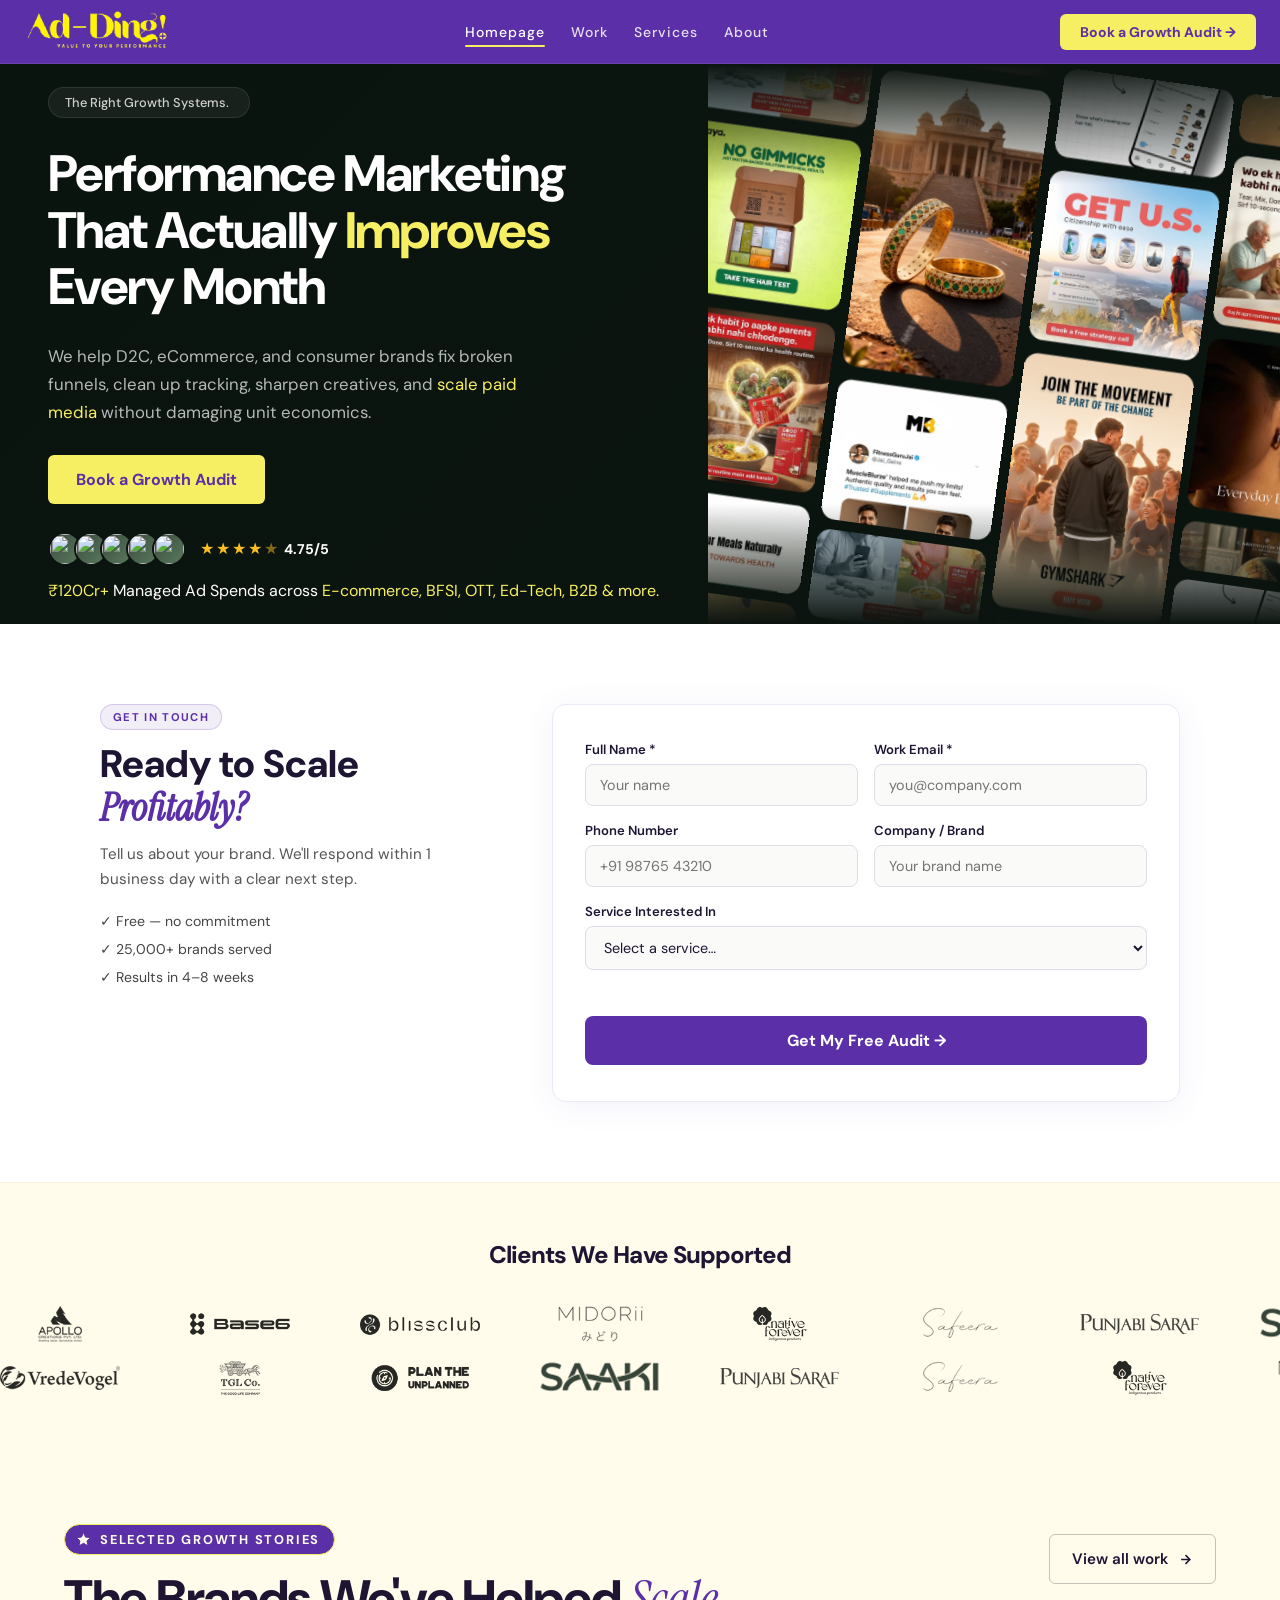
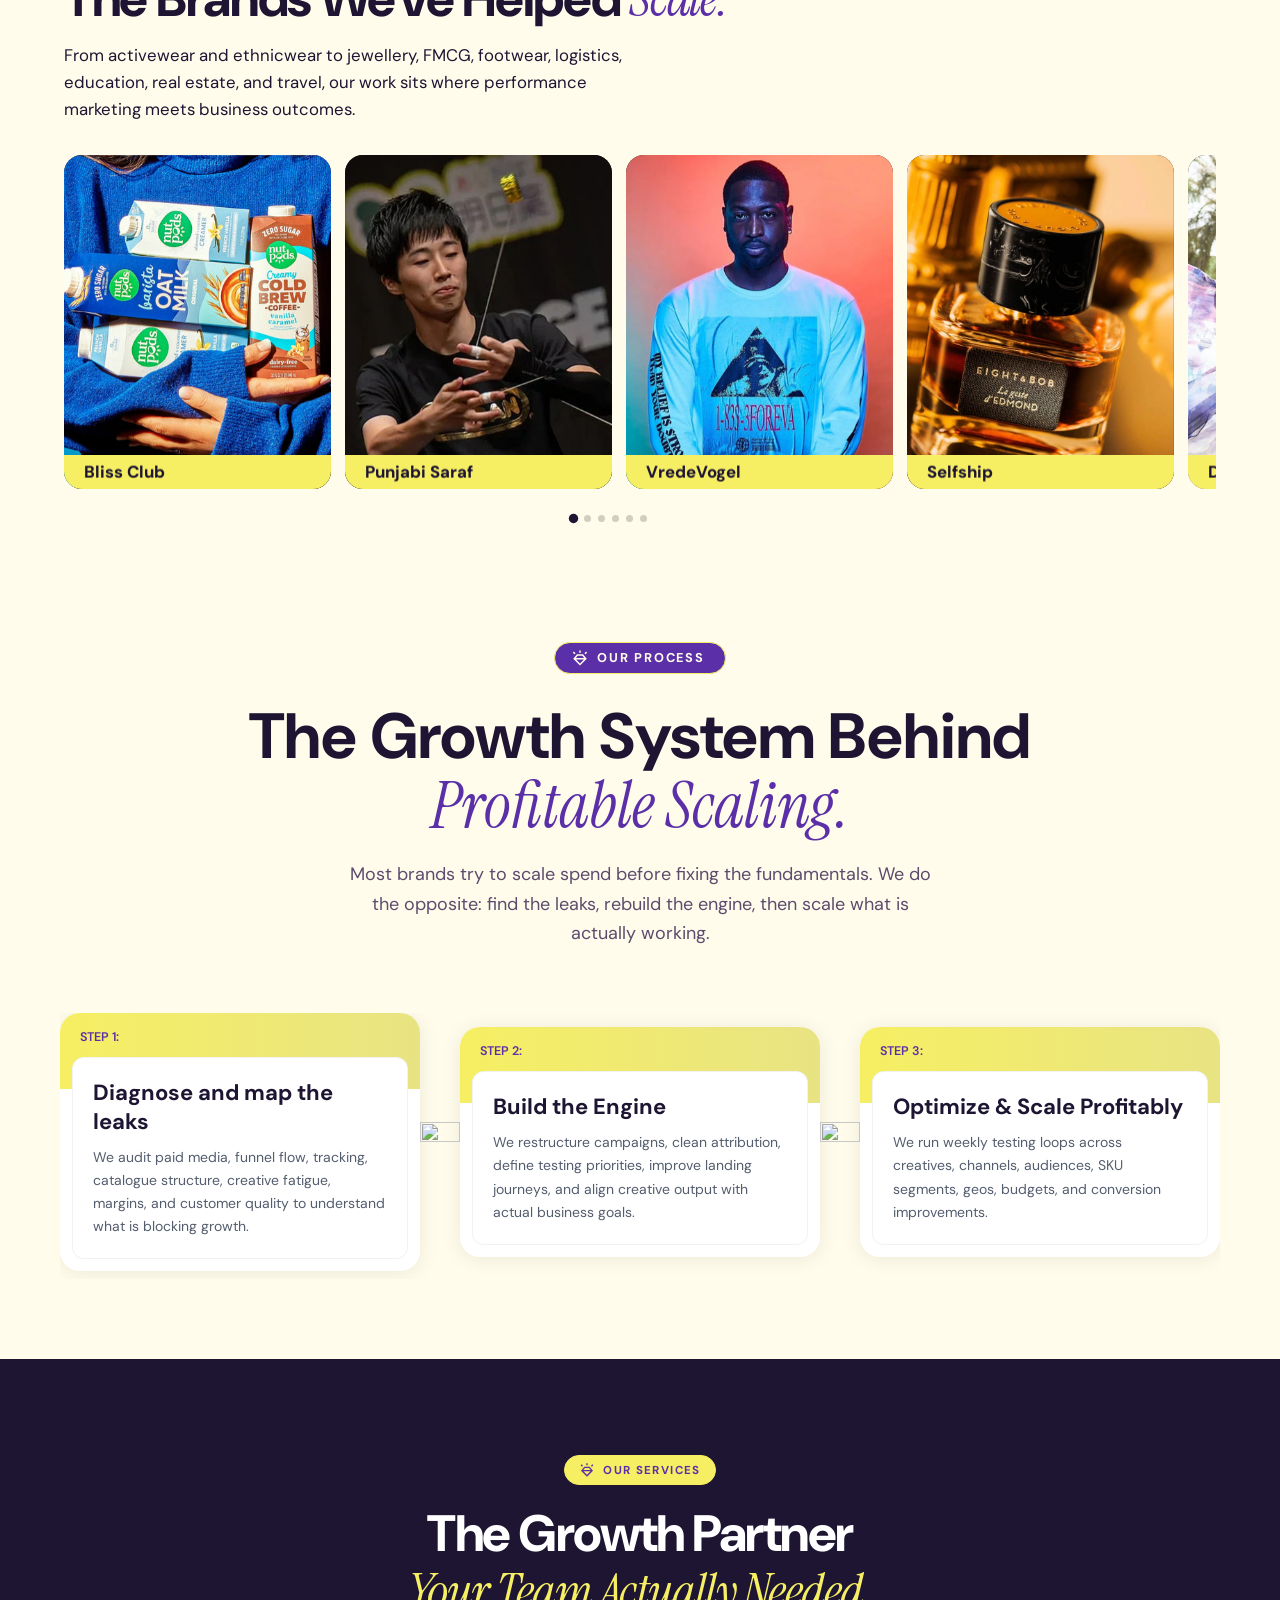
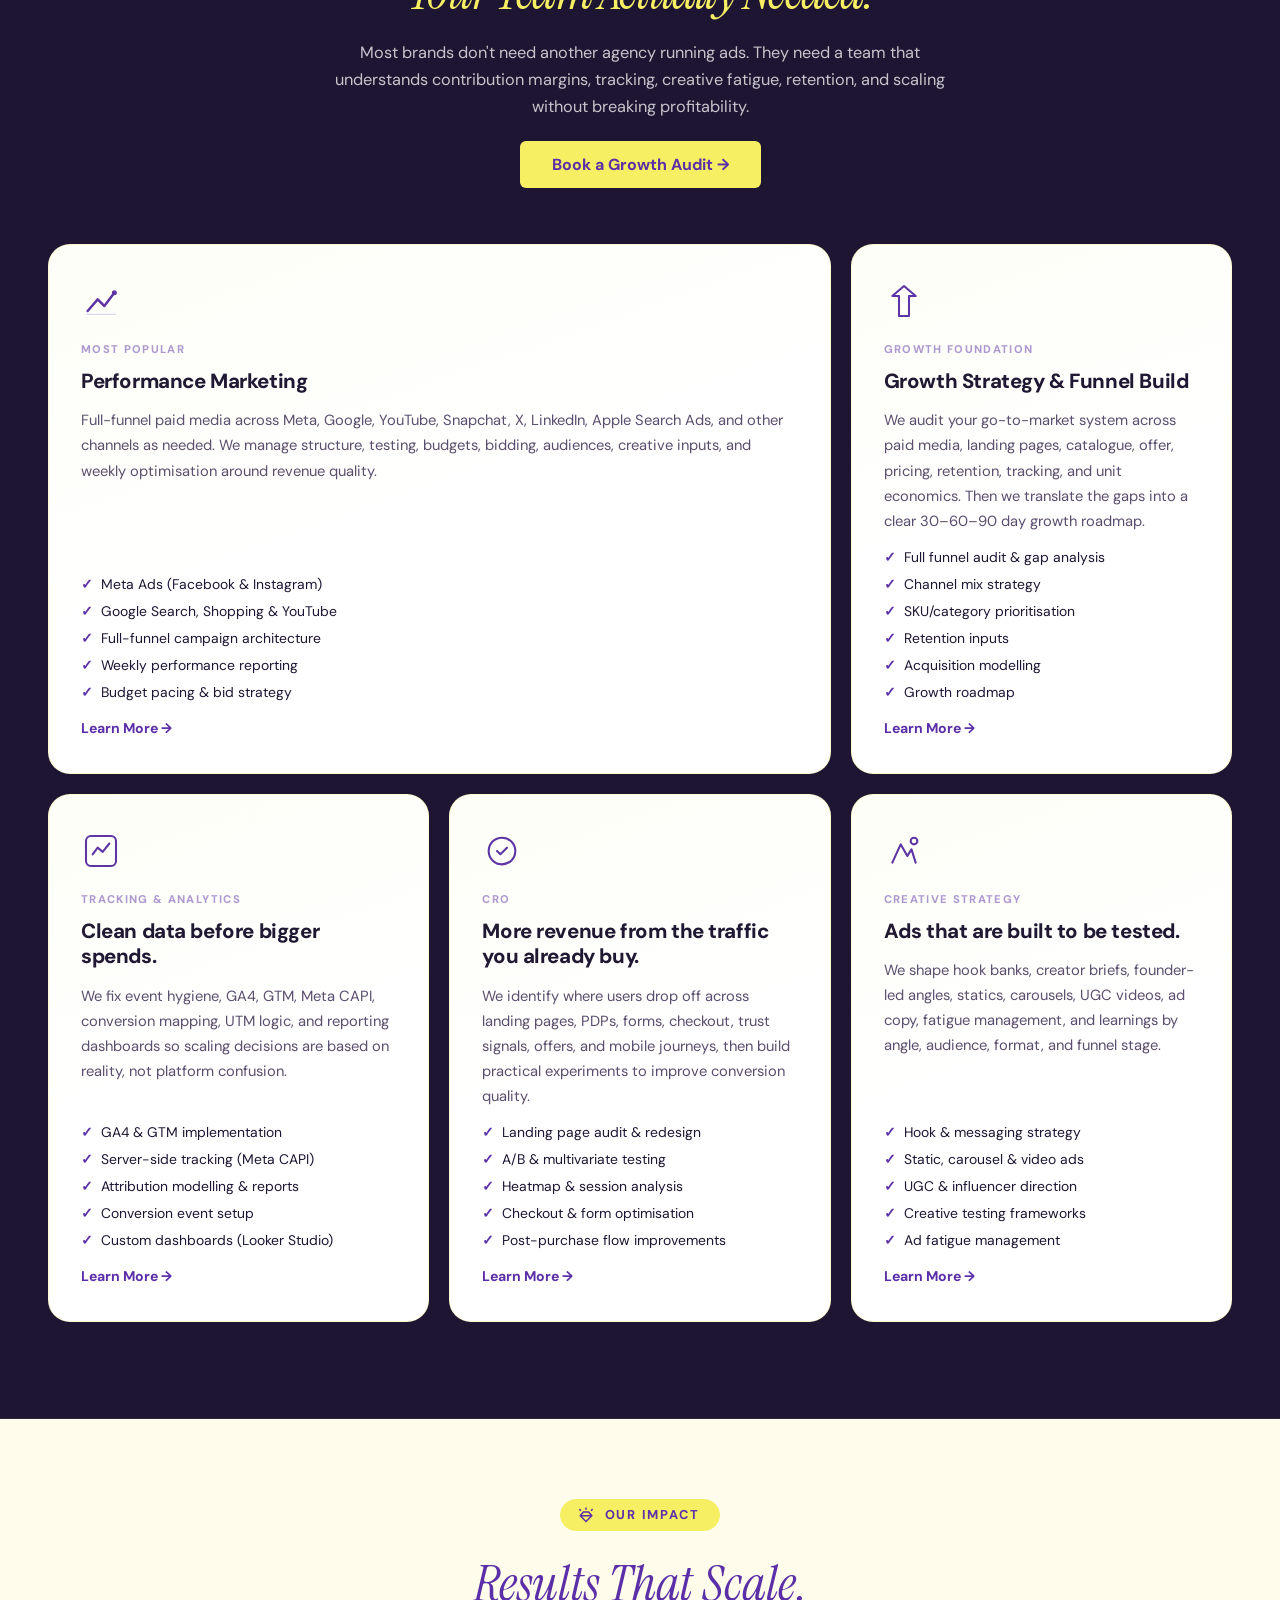
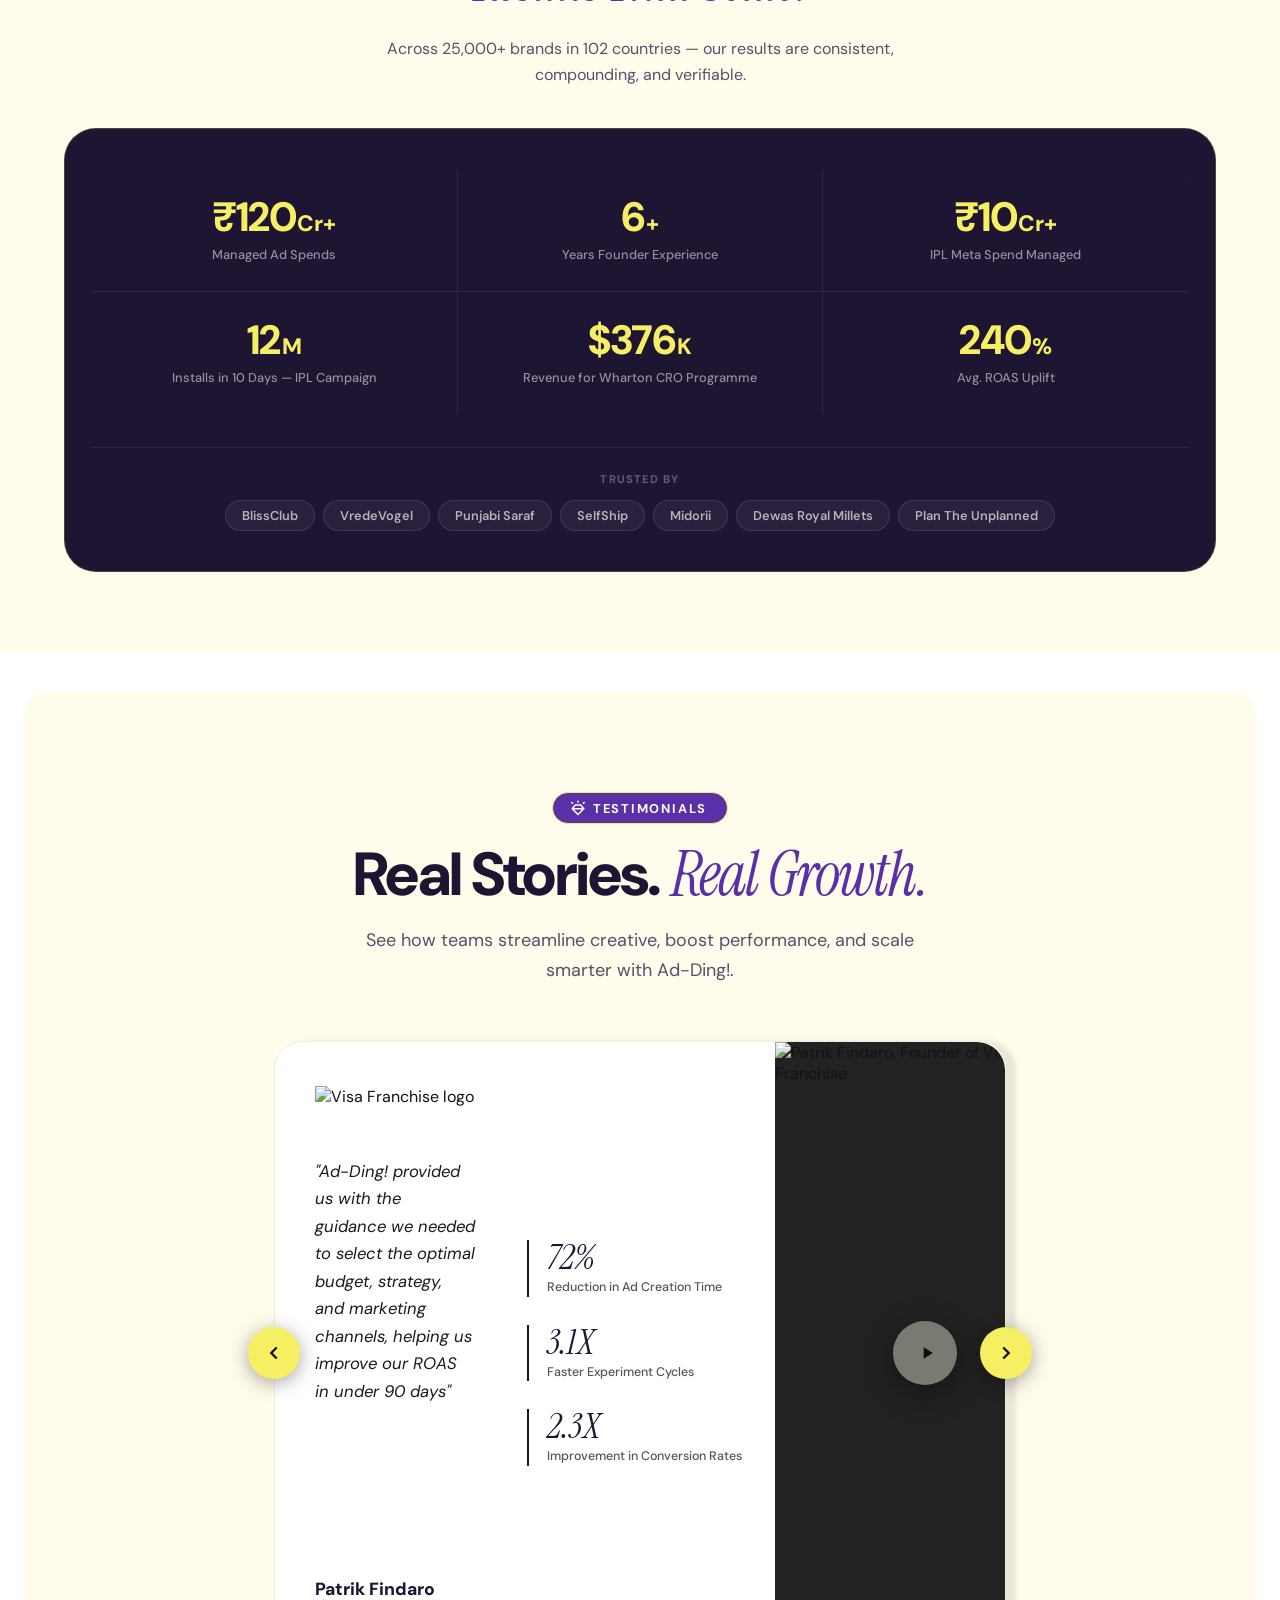
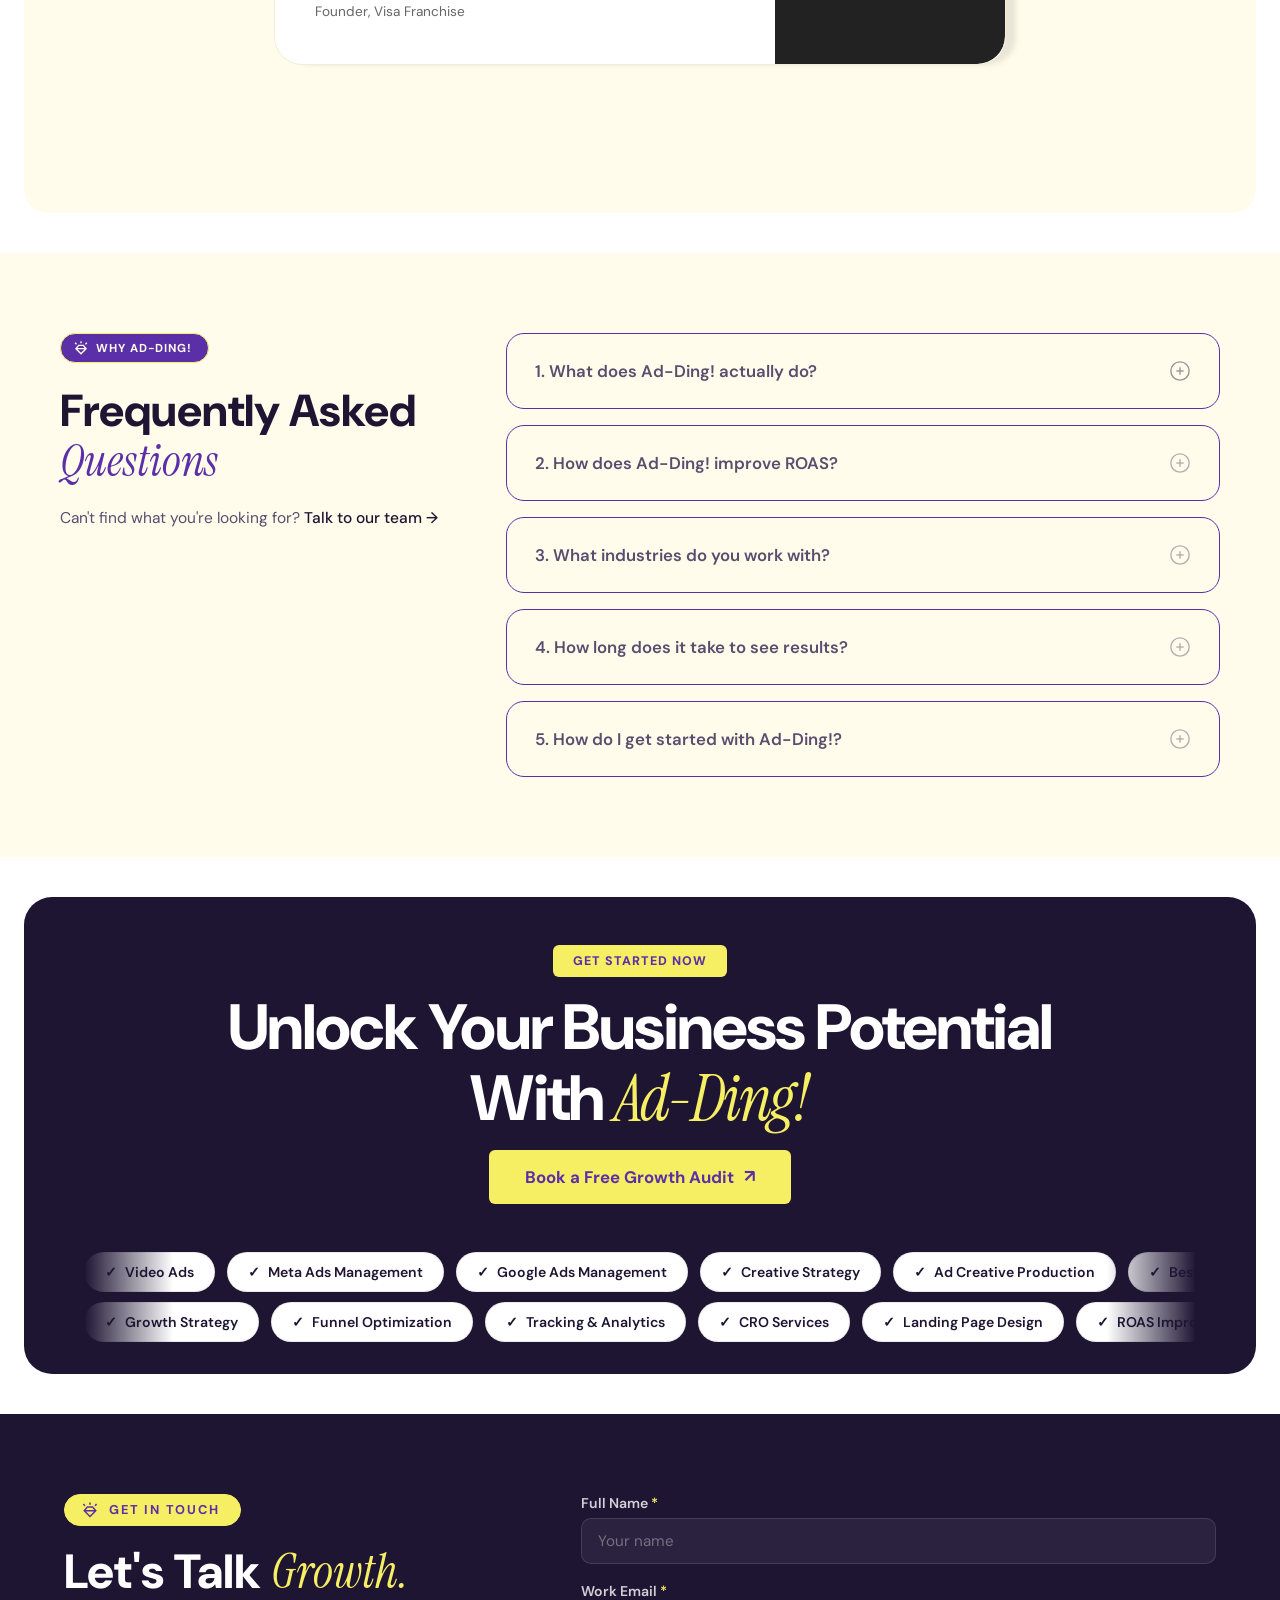
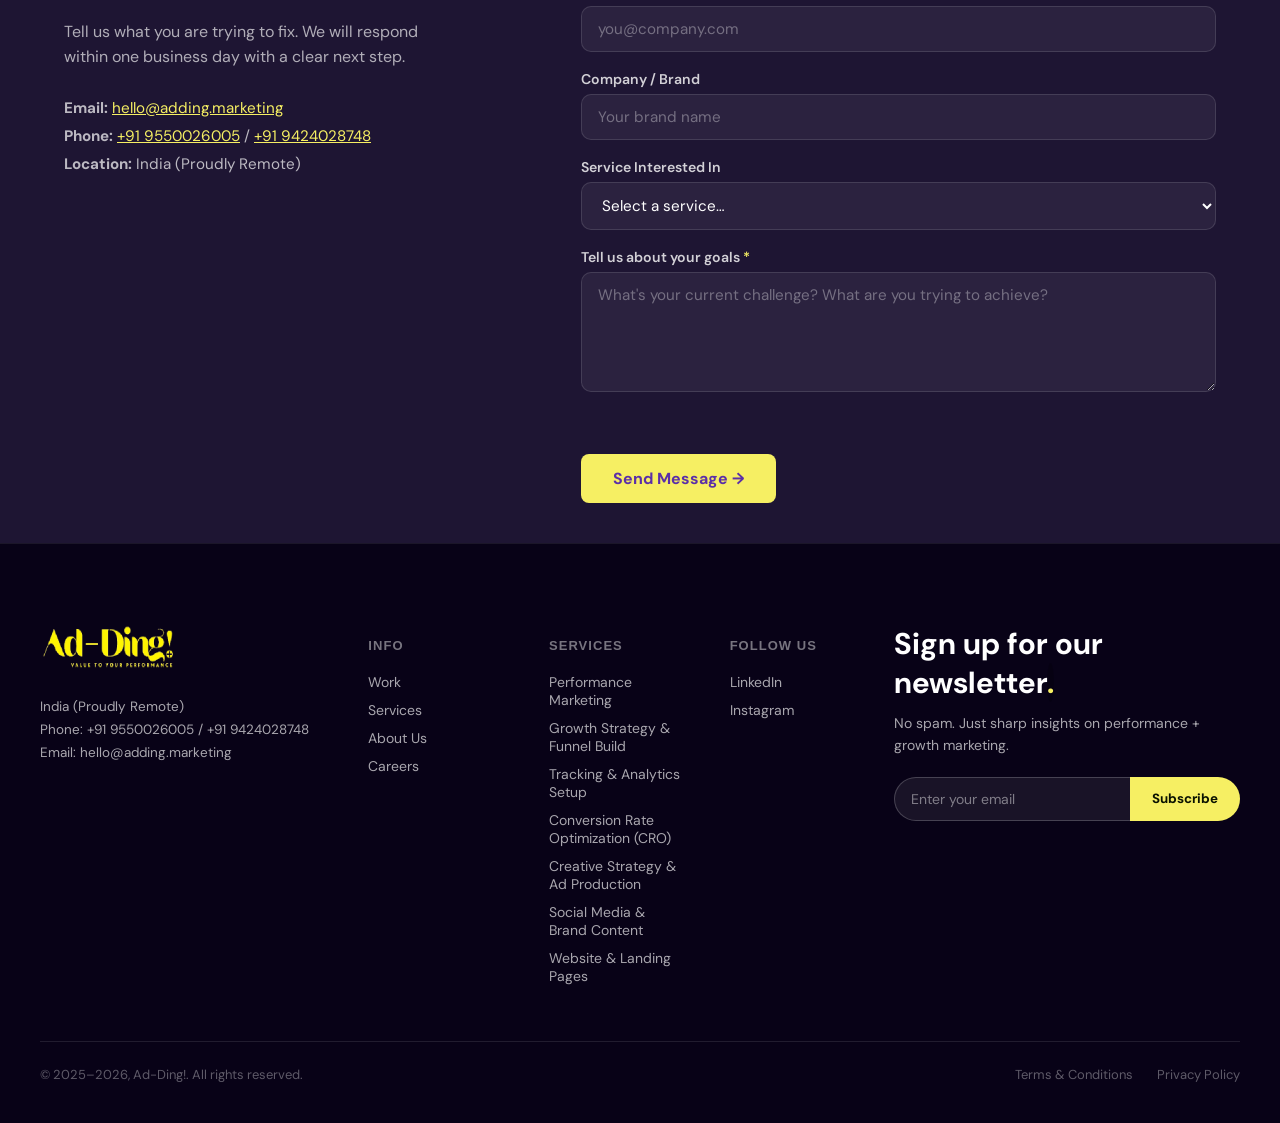
==== commit 62c94576: "Update index.html" ====
--- a/index.html
+++ b/index.html
@@ -1111,7 +1111,7 @@
         <div class="tst-dots" id="tstDots" role="tablist" aria-label="Testimonial navigation dots"></div>
 
         <!-- Industry Tags Marquee -->
-        <div class="tst-tags-wrap" aria-hidden="true">
+        <!-- <div class="tst-tags-wrap" aria-hidden="true">
           <div class="tst-tags-track" id="tstTagsTrack">
             <span class="tst-tag"><svg viewBox="0 0 24 24" fill="none" stroke="currentColor" stroke-width="1.8" aria-hidden="true"><path d="M6 2L3 6v14a2 2 0 002 2h14a2 2 0 002-2V6l-3-4z"/><line x1="3" y1="6" x2="21" y2="6"/><path d="M16 10a4 4 0 01-8 0"/></svg>eCommerce &amp; D2C Brands</span>
             <span class="tst-tag"><svg viewBox="0 0 24 24" fill="none" stroke="currentColor" stroke-width="1.8" aria-hidden="true"><path d="M17 21v-2a4 4 0 00-4-4H5a4 4 0 00-4 4v2"/><circle cx="9" cy="7" r="4"/><path d="M23 21v-2a4 4 0 00-3-3.87"/><path d="M16 3.13a4 4 0 010 7.75"/></svg>B2C Companies</span>
@@ -1122,9 +1122,9 @@
             <span class="tst-tag"><svg viewBox="0 0 24 24" fill="none" stroke="currentColor" stroke-width="1.8" aria-hidden="true"><path d="M2 3h6a4 4 0 014 4v14a3 3 0 00-3-3H2z"/><path d="M22 3h-6a4 4 0 00-4 4v14a3 3 0 013-3h7z"/></svg>Education</span>
             <span class="tst-tag"><svg viewBox="0 0 24 24" fill="none" stroke="currentColor" stroke-width="1.8" aria-hidden="true"><path d="M20.84 4.61a5.5 5.5 0 00-7.78 0L12 5.67l-1.06-1.06a5.5 5.5 0 00-7.78 7.78l1.06 1.06L12 21.23l7.78-7.78 1.06-1.06a5.5 5.5 0 000-7.78z"/></svg>Fashion &amp; Beauty</span>
             <span class="tst-tag"><svg viewBox="0 0 24 24" fill="none" stroke="currentColor" stroke-width="1.8" aria-hidden="true"><path d="M6 2L3 6v14a2 2 0 002 2h14a2 2 0 002-2V6l-3-4z"/><line x1="3" y1="6" x2="21" y2="6"/><path d="M16 10a4 4 0 01-8 0"/></svg>Retail &amp; Ecommerce</span>
-            <span class="tst-tag"><svg viewBox="0 0 24 24" fill="none" stroke="currentColor" stroke-width="1.8" aria-hidden="true"><path d="M21 10c0 7-9 13-9 13S3 17 3 10a9 9 0 0118 0z"/><circle cx="12" cy="10" r="3"/></svg>Local Businesses</span>
+            <span class="tst-tag"><svg viewBox="0 0 24 24" fill="none" stroke="currentColor" stroke-width="1.8" aria-hidden="true"><path d="M21 10c0 7-9 13-9 13S3 17 3 10a9 9 0 0118 0z"/><circle cx="12" cy="10" r="3"/></svg>Local Businesses</span> -->
             <!-- Duplicate for seamless loop -->
-            <span class="tst-tag"><svg viewBox="0 0 24 24" fill="none" stroke="currentColor" stroke-width="1.8" aria-hidden="true"><path d="M6 2L3 6v14a2 2 0 002 2h14a2 2 0 002-2V6l-3-4z"/><line x1="3" y1="6" x2="21" y2="6"/><path d="M16 10a4 4 0 01-8 0"/></svg>eCommerce &amp; D2C Brands</span>
+            <!-- <span class="tst-tag"><svg viewBox="0 0 24 24" fill="none" stroke="currentColor" stroke-width="1.8" aria-hidden="true"><path d="M6 2L3 6v14a2 2 0 002 2h14a2 2 0 002-2V6l-3-4z"/><line x1="3" y1="6" x2="21" y2="6"/><path d="M16 10a4 4 0 01-8 0"/></svg>eCommerce &amp; D2C Brands</span>
             <span class="tst-tag"><svg viewBox="0 0 24 24" fill="none" stroke="currentColor" stroke-width="1.8" aria-hidden="true"><path d="M17 21v-2a4 4 0 00-4-4H5a4 4 0 00-4 4v2"/><circle cx="9" cy="7" r="4"/><path d="M23 21v-2a4 4 0 00-3-3.87"/><path d="M16 3.13a4 4 0 010 7.75"/></svg>B2C Companies</span>
             <span class="tst-tag"><svg viewBox="0 0 24 24" fill="none" stroke="currentColor" stroke-width="1.8" aria-hidden="true"><rect x="2" y="7" width="20" height="14" rx="2" ry="2"/><path d="M16 21V5a2 2 0 00-2-2h-4a2 2 0 00-2 2v16"/></svg>B2B Services &amp; SaaS</span>
             <span class="tst-tag"><svg viewBox="0 0 24 24" fill="none" stroke="currentColor" stroke-width="1.8" aria-hidden="true"><path d="M3 9l9-7 9 7v11a2 2 0 01-2 2H5a2 2 0 01-2-2z"/><polyline points="9 22 9 12 15 12 15 22"/></svg>Real Estate</span>
@@ -1133,7 +1133,7 @@
             <span class="tst-tag"><svg viewBox="0 0 24 24" fill="none" stroke="currentColor" stroke-width="1.8" aria-hidden="true"><path d="M20.84 4.61a5.5 5.5 0 00-7.78 0L12 5.67l-1.06-1.06a5.5 5.5 0 00-7.78 7.78l1.06 1.06L12 21.23l7.78-7.78 1.06-1.06a5.5 5.5 0 000-7.78z"/></svg>Fashion &amp; Beauty</span>
             <span class="tst-tag"><svg viewBox="0 0 24 24" fill="none" stroke="currentColor" stroke-width="1.8" aria-hidden="true"><path d="M21 10c0 7-9 13-9 13S3 17 3 10a9 9 0 0118 0z"/><circle cx="12" cy="10" r="3"/></svg>Local Businesses</span>
           </div>
-        </div>
+        </div> -->
 
       </div>
     </div>
@@ -1460,4 +1460,4 @@
 
   <script src="js/script.js" defer></script>
 </body>
-</html>+</html>
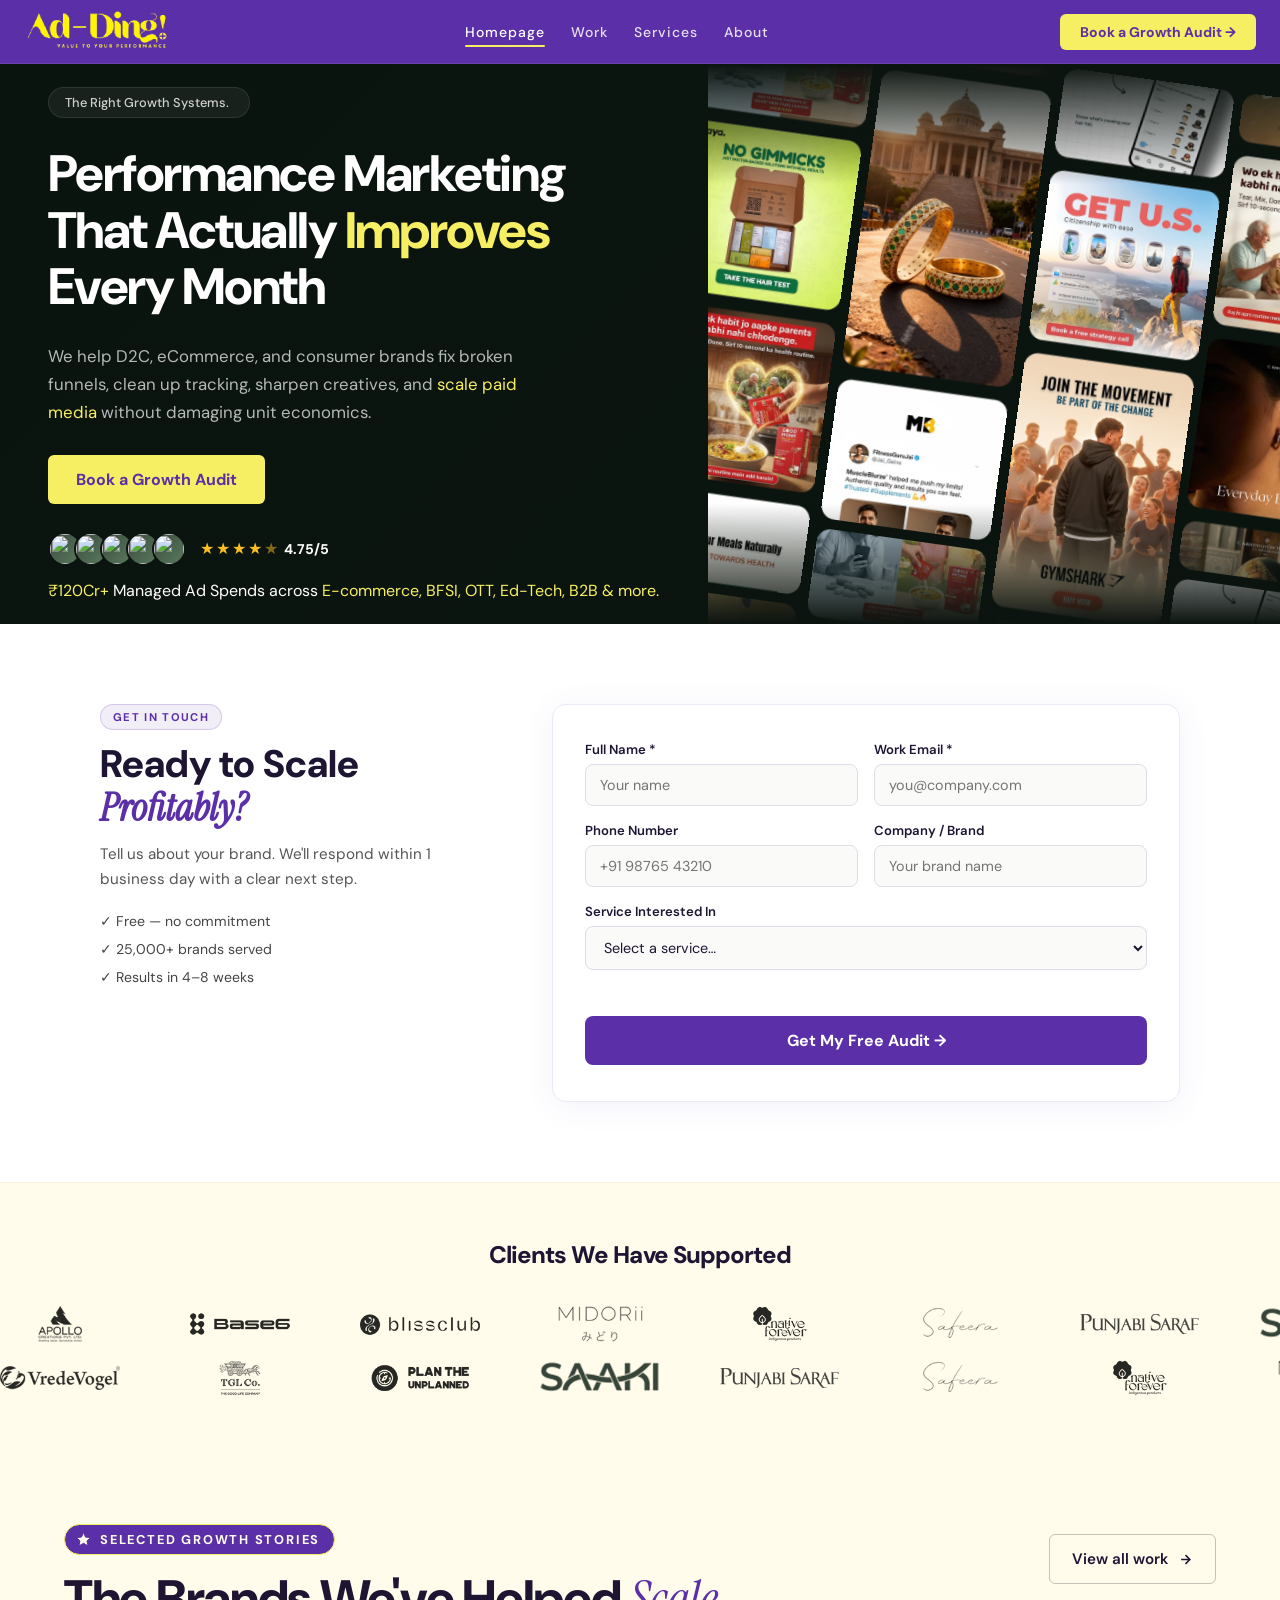
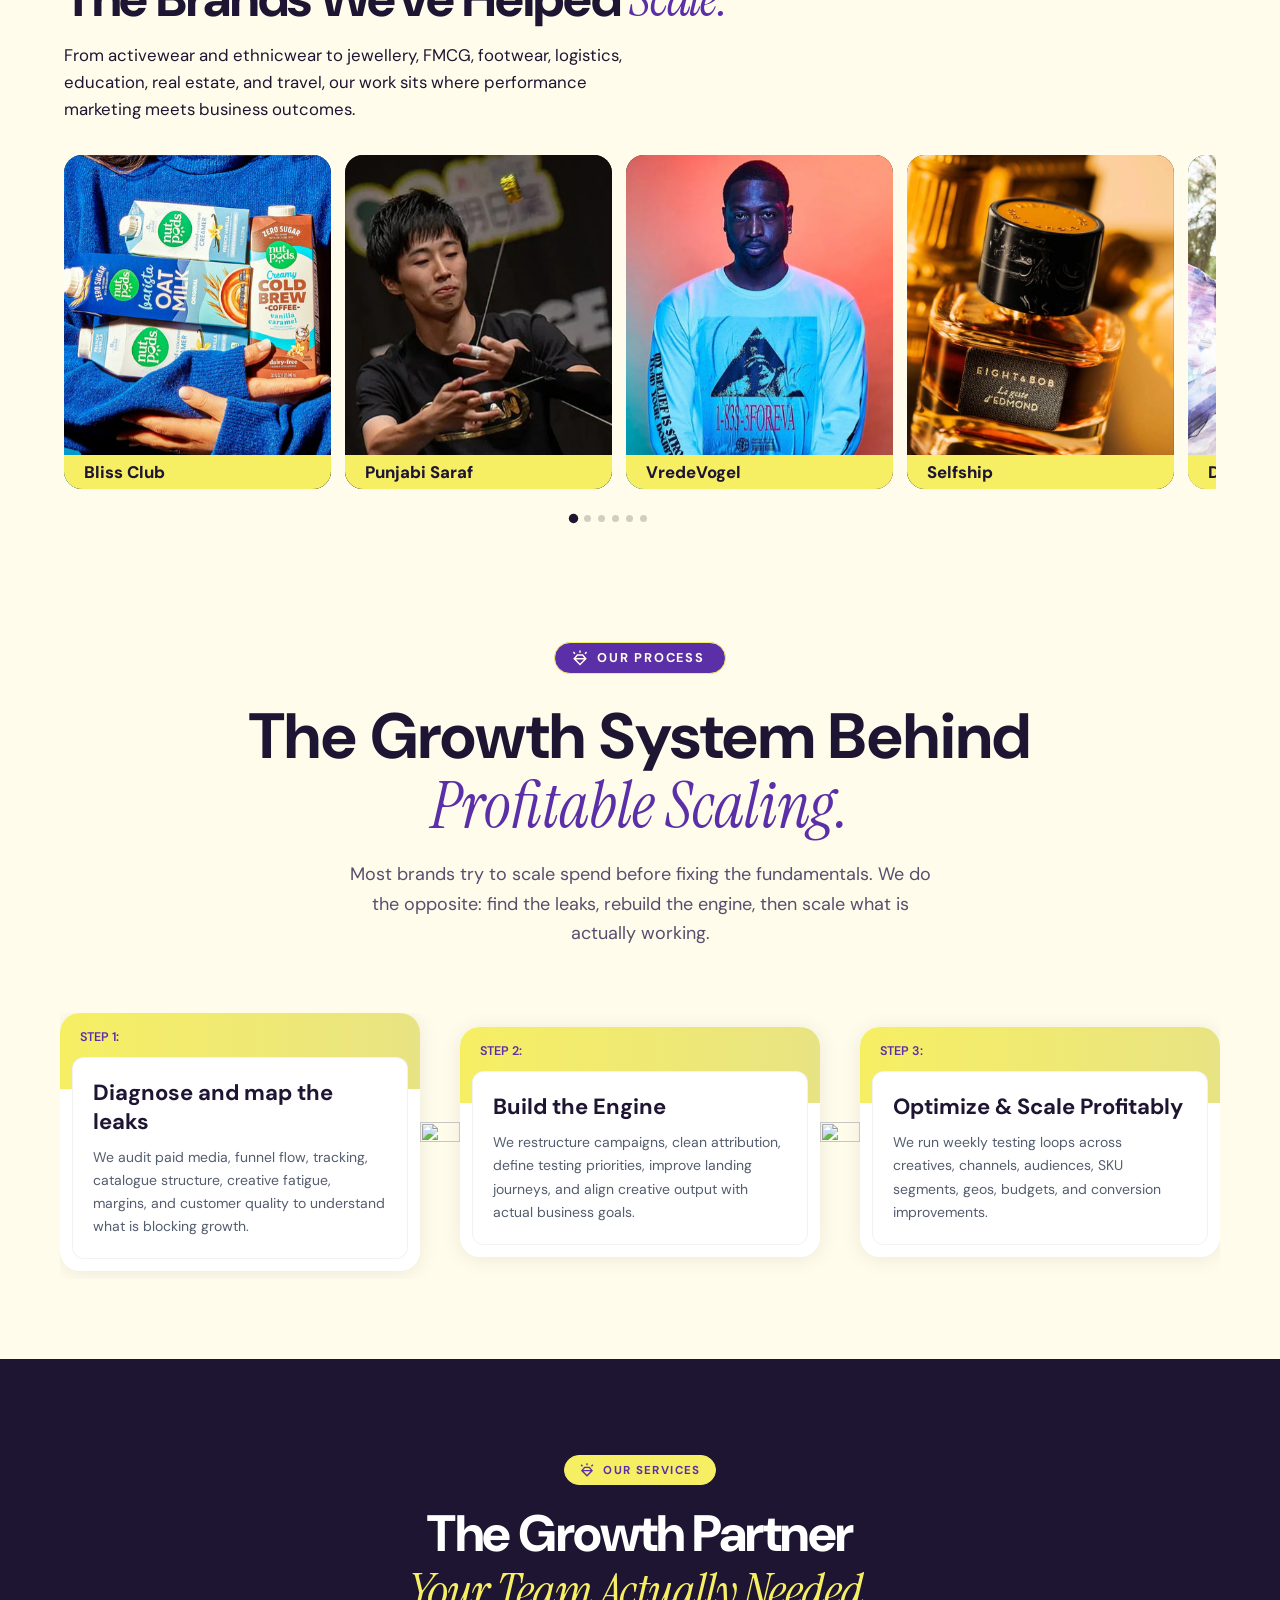
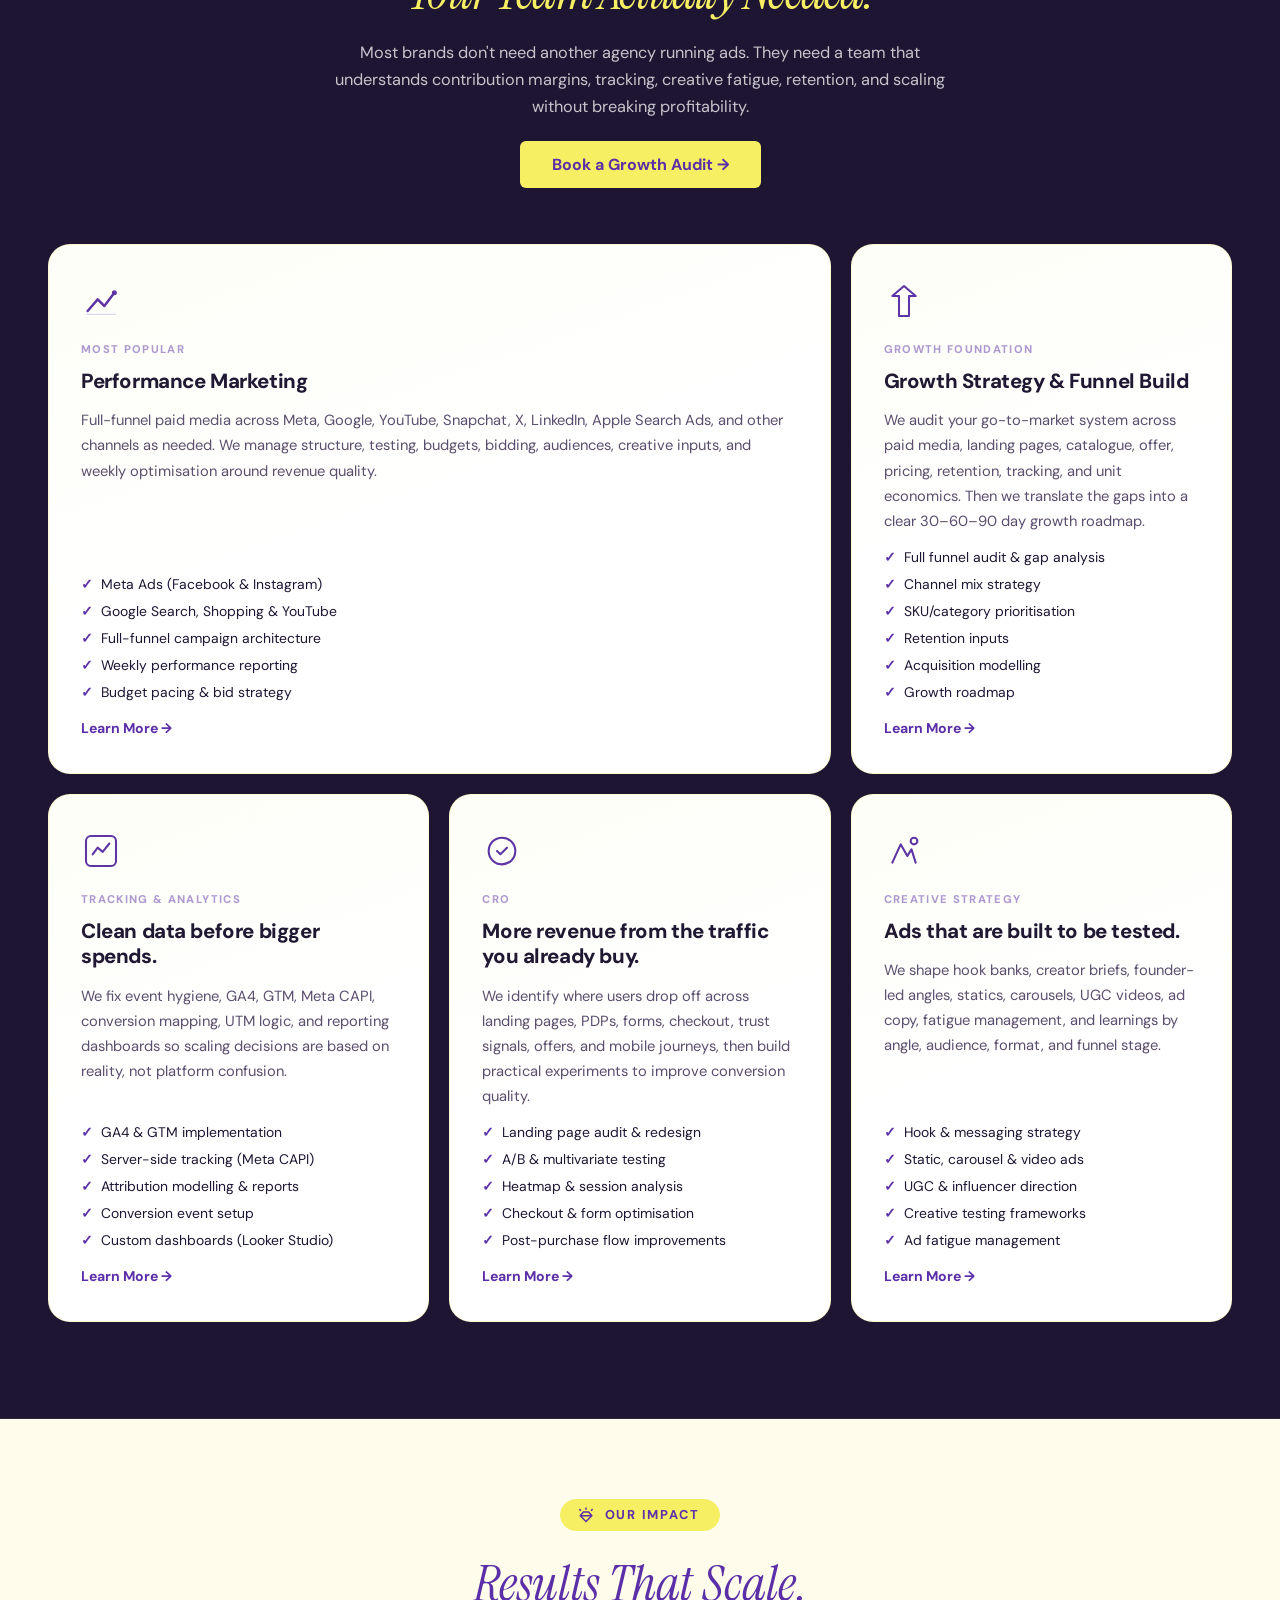
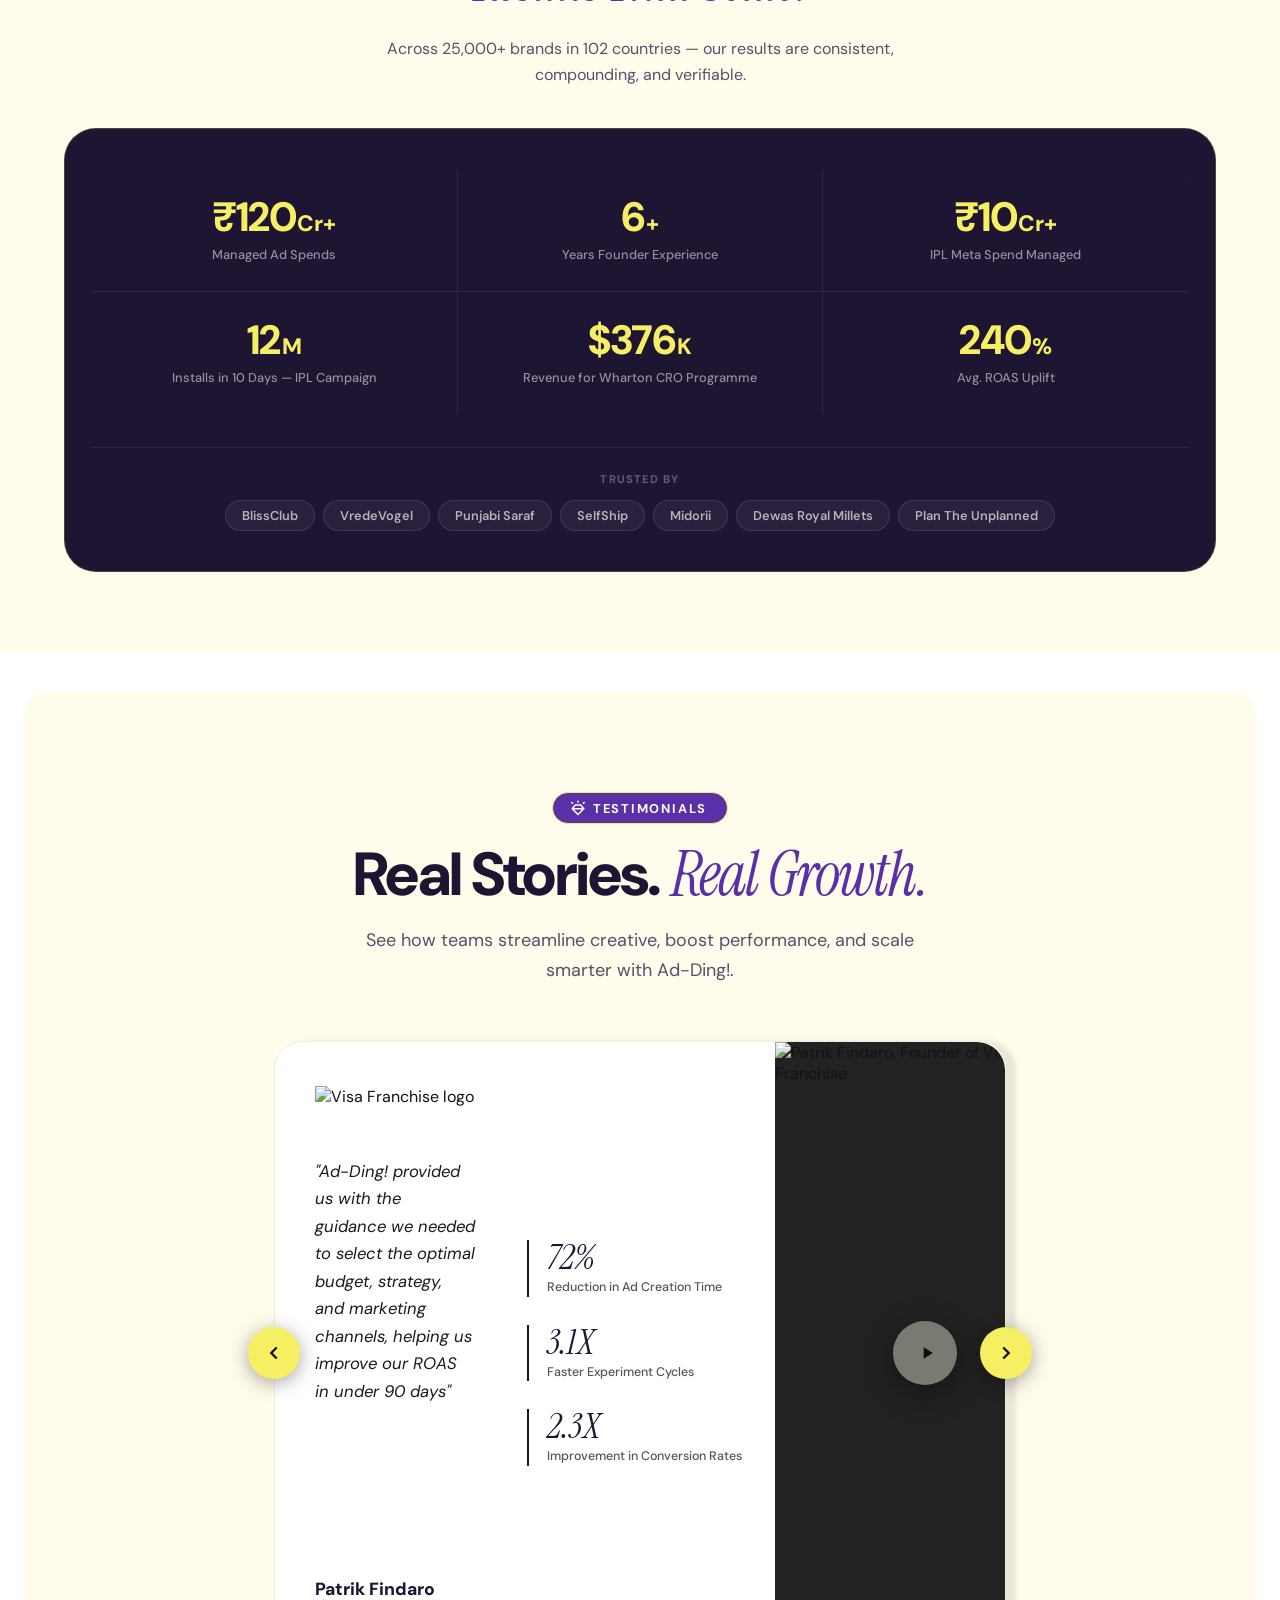
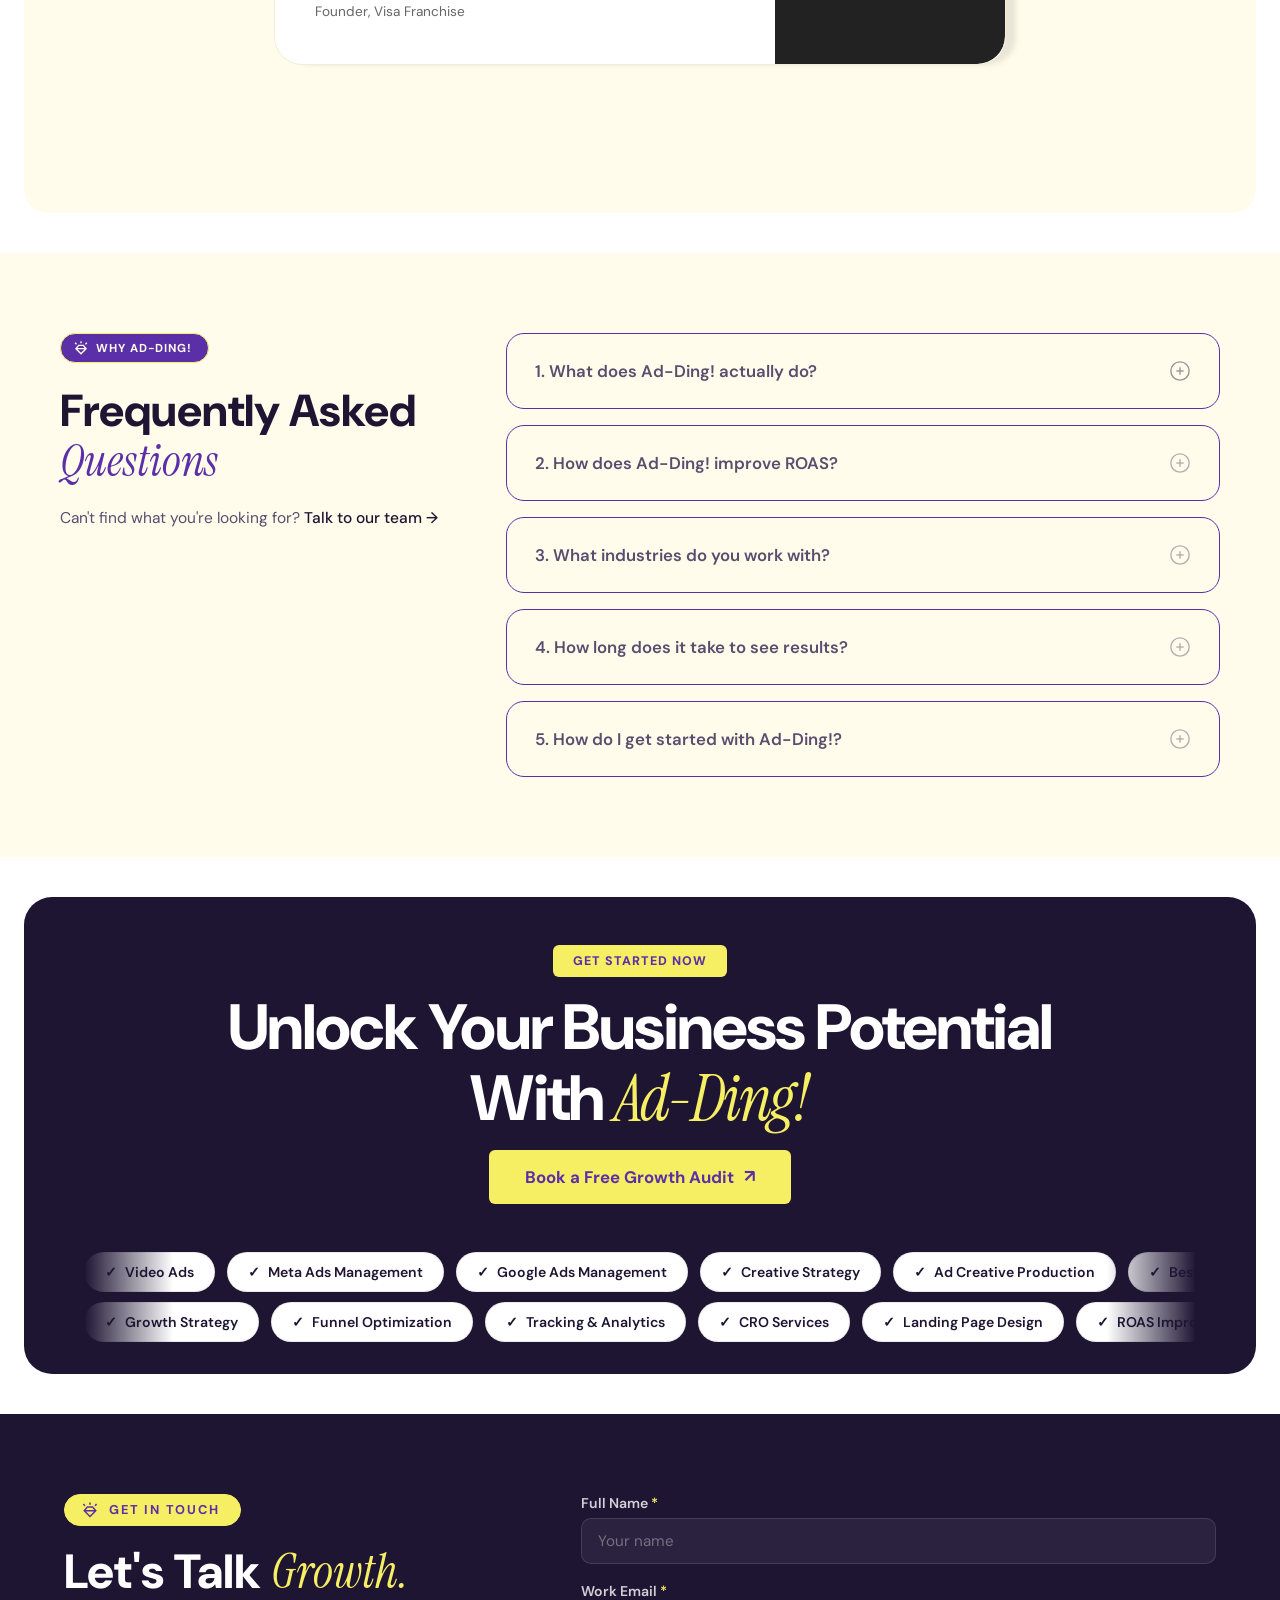
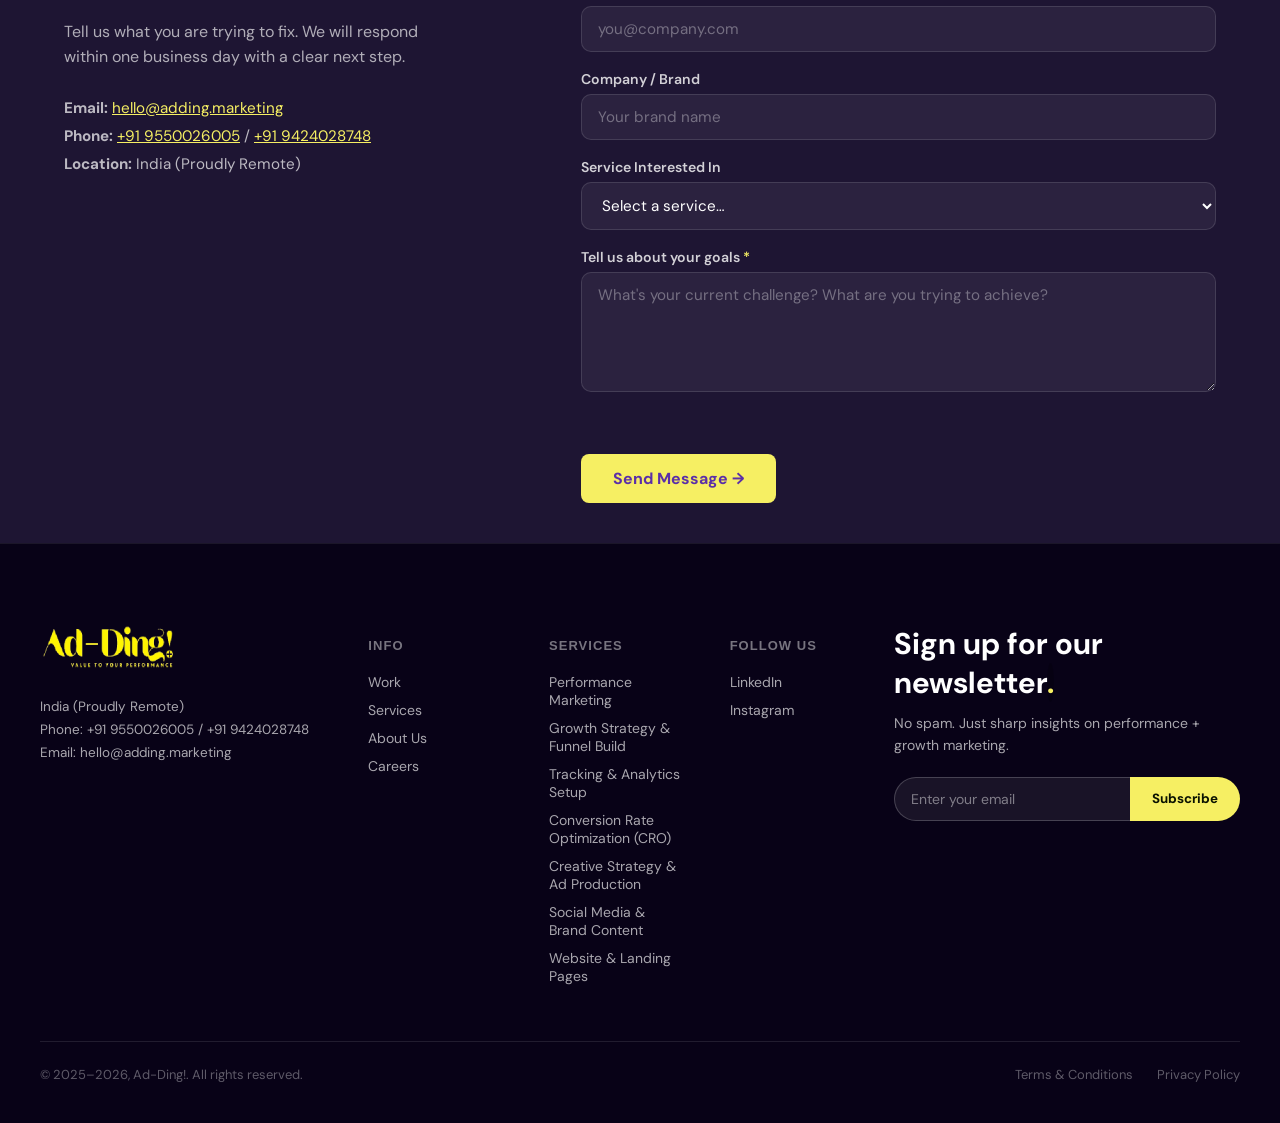
==== commit 765c8d04: "Add files via upload" ====
--- a/index.html
+++ b/index.html
@@ -330,7 +330,7 @@
         <li><a href="about.html">About</a></li>
       </ul>
       <div class="nav-right">
-        <button class="btn-demo" onclick="openLeadModal()" aria-label="Book a Growth Audit with Ad-Ding!">Book a Growth Audit →</button>
+        <button class="btn-demo" onclick="window.open('https://calendly.com/adding-marketing/growth-audit','_blank')" aria-label="Book a Growth Audit with Ad-Ding!">Book a Growth Audit →</button>
       </div>
       <button class="hamburger" id="hamburger" aria-label="Open mobile menu" aria-expanded="false" aria-controls="mobile-menu">
         <svg viewBox="0 0 24 24" fill="none" stroke="currentColor" stroke-width="2.5" aria-hidden="true">
@@ -347,7 +347,7 @@
     <div class="mobile-menu-item"><a href="services.html">Services</a></div>
     <div class="mobile-menu-item"><a href="about.html">About</a></div>
     <div class="mobile-menu-actions">
-      <button class="btn-demo" onclick="openLeadModal()" aria-label="Book a Growth Audit">Book a Growth Audit →</button>
+      <button class="btn-demo" onclick="window.open('https://calendly.com/adding-marketing/growth-audit','_blank')" aria-label="Book a Growth Audit">Book a Growth Audit →</button>
     </div>
   </div>
 
@@ -370,7 +370,7 @@
           We help D2C, eCommerce, and consumer brands fix broken funnels, clean up tracking, sharpen creatives, and <span class="neon">scale paid media</span> without damaging unit economics.
         </p>
         <div class="hero-btns">
-          <button class="btn-hero-demo" onclick="openLeadModal()" aria-label="Book a free Growth Audit">
+          <button class="btn-hero-demo" onclick="window.open('https://calendly.com/adding-marketing/growth-audit','_blank')" aria-label="Book a free Growth Audit">
             Book a Growth Audit
           </button>
         </div>
@@ -1109,31 +1109,7 @@
         </div>
 
         <div class="tst-dots" id="tstDots" role="tablist" aria-label="Testimonial navigation dots"></div>
-
-        <!-- Industry Tags Marquee -->
-        <!-- <div class="tst-tags-wrap" aria-hidden="true">
-          <div class="tst-tags-track" id="tstTagsTrack">
-            <span class="tst-tag"><svg viewBox="0 0 24 24" fill="none" stroke="currentColor" stroke-width="1.8" aria-hidden="true"><path d="M6 2L3 6v14a2 2 0 002 2h14a2 2 0 002-2V6l-3-4z"/><line x1="3" y1="6" x2="21" y2="6"/><path d="M16 10a4 4 0 01-8 0"/></svg>eCommerce &amp; D2C Brands</span>
-            <span class="tst-tag"><svg viewBox="0 0 24 24" fill="none" stroke="currentColor" stroke-width="1.8" aria-hidden="true"><path d="M17 21v-2a4 4 0 00-4-4H5a4 4 0 00-4 4v2"/><circle cx="9" cy="7" r="4"/><path d="M23 21v-2a4 4 0 00-3-3.87"/><path d="M16 3.13a4 4 0 010 7.75"/></svg>B2C Companies</span>
-            <span class="tst-tag"><svg viewBox="0 0 24 24" fill="none" stroke="currentColor" stroke-width="1.8" aria-hidden="true"><path d="M22 16.92v3a2 2 0 01-2.18 2 19.79 19.79 0 01-8.63-3.07A19.5 19.5 0 013.07 9.81 19.79 19.79 0 01.06 1.18 2 2 0 012.03 0h3a2 2 0 012 1.72c.127.96.361 1.903.7 2.81a2 2 0 01-.45 2.11L6.09 7.91a16 16 0 006 6l1.27-1.27a2 2 0 012.11-.45c.907.339 1.85.573 2.81.7A2 2 0 0122 16.92z"/></svg>Startups &amp; Tech</span>
-            <span class="tst-tag"><svg viewBox="0 0 24 24" fill="none" stroke="currentColor" stroke-width="1.8" aria-hidden="true"><rect x="2" y="7" width="20" height="14" rx="2" ry="2"/><path d="M16 21V5a2 2 0 00-2-2h-4a2 2 0 00-2 2v16"/></svg>B2B Services &amp; SaaS</span>
-            <span class="tst-tag"><svg viewBox="0 0 24 24" fill="none" stroke="currentColor" stroke-width="1.8" aria-hidden="true"><path d="M3 9l9-7 9 7v11a2 2 0 01-2 2H5a2 2 0 01-2-2z"/><polyline points="9 22 9 12 15 12 15 22"/></svg>Real Estate</span>
-            <span class="tst-tag"><svg viewBox="0 0 24 24" fill="none" stroke="currentColor" stroke-width="1.8" aria-hidden="true"><path d="M22 12h-4l-3 9L9 3l-3 9H2"/></svg>Healthcare</span>
-            <span class="tst-tag"><svg viewBox="0 0 24 24" fill="none" stroke="currentColor" stroke-width="1.8" aria-hidden="true"><path d="M2 3h6a4 4 0 014 4v14a3 3 0 00-3-3H2z"/><path d="M22 3h-6a4 4 0 00-4 4v14a3 3 0 013-3h7z"/></svg>Education</span>
-            <span class="tst-tag"><svg viewBox="0 0 24 24" fill="none" stroke="currentColor" stroke-width="1.8" aria-hidden="true"><path d="M20.84 4.61a5.5 5.5 0 00-7.78 0L12 5.67l-1.06-1.06a5.5 5.5 0 00-7.78 7.78l1.06 1.06L12 21.23l7.78-7.78 1.06-1.06a5.5 5.5 0 000-7.78z"/></svg>Fashion &amp; Beauty</span>
-            <span class="tst-tag"><svg viewBox="0 0 24 24" fill="none" stroke="currentColor" stroke-width="1.8" aria-hidden="true"><path d="M6 2L3 6v14a2 2 0 002 2h14a2 2 0 002-2V6l-3-4z"/><line x1="3" y1="6" x2="21" y2="6"/><path d="M16 10a4 4 0 01-8 0"/></svg>Retail &amp; Ecommerce</span>
-            <span class="tst-tag"><svg viewBox="0 0 24 24" fill="none" stroke="currentColor" stroke-width="1.8" aria-hidden="true"><path d="M21 10c0 7-9 13-9 13S3 17 3 10a9 9 0 0118 0z"/><circle cx="12" cy="10" r="3"/></svg>Local Businesses</span> -->
-            <!-- Duplicate for seamless loop -->
-            <!-- <span class="tst-tag"><svg viewBox="0 0 24 24" fill="none" stroke="currentColor" stroke-width="1.8" aria-hidden="true"><path d="M6 2L3 6v14a2 2 0 002 2h14a2 2 0 002-2V6l-3-4z"/><line x1="3" y1="6" x2="21" y2="6"/><path d="M16 10a4 4 0 01-8 0"/></svg>eCommerce &amp; D2C Brands</span>
-            <span class="tst-tag"><svg viewBox="0 0 24 24" fill="none" stroke="currentColor" stroke-width="1.8" aria-hidden="true"><path d="M17 21v-2a4 4 0 00-4-4H5a4 4 0 00-4 4v2"/><circle cx="9" cy="7" r="4"/><path d="M23 21v-2a4 4 0 00-3-3.87"/><path d="M16 3.13a4 4 0 010 7.75"/></svg>B2C Companies</span>
-            <span class="tst-tag"><svg viewBox="0 0 24 24" fill="none" stroke="currentColor" stroke-width="1.8" aria-hidden="true"><rect x="2" y="7" width="20" height="14" rx="2" ry="2"/><path d="M16 21V5a2 2 0 00-2-2h-4a2 2 0 00-2 2v16"/></svg>B2B Services &amp; SaaS</span>
-            <span class="tst-tag"><svg viewBox="0 0 24 24" fill="none" stroke="currentColor" stroke-width="1.8" aria-hidden="true"><path d="M3 9l9-7 9 7v11a2 2 0 01-2 2H5a2 2 0 01-2-2z"/><polyline points="9 22 9 12 15 12 15 22"/></svg>Real Estate</span>
-            <span class="tst-tag"><svg viewBox="0 0 24 24" fill="none" stroke="currentColor" stroke-width="1.8" aria-hidden="true"><path d="M22 12h-4l-3 9L9 3l-3 9H2"/></svg>Healthcare</span>
-            <span class="tst-tag"><svg viewBox="0 0 24 24" fill="none" stroke="currentColor" stroke-width="1.8" aria-hidden="true"><path d="M2 3h6a4 4 0 014 4v14a3 3 0 00-3-3H2z"/><path d="M22 3h-6a4 4 0 00-4 4v14a3 3 0 013-3h7z"/></svg>Education</span>
-            <span class="tst-tag"><svg viewBox="0 0 24 24" fill="none" stroke="currentColor" stroke-width="1.8" aria-hidden="true"><path d="M20.84 4.61a5.5 5.5 0 00-7.78 0L12 5.67l-1.06-1.06a5.5 5.5 0 00-7.78 7.78l1.06 1.06L12 21.23l7.78-7.78 1.06-1.06a5.5 5.5 0 000-7.78z"/></svg>Fashion &amp; Beauty</span>
-            <span class="tst-tag"><svg viewBox="0 0 24 24" fill="none" stroke="currentColor" stroke-width="1.8" aria-hidden="true"><path d="M21 10c0 7-9 13-9 13S3 17 3 10a9 9 0 0118 0z"/><circle cx="12" cy="10" r="3"/></svg>Local Businesses</span>
-          </div>
-        </div> -->
+        </div>
 
       </div>
     </div>
@@ -1233,7 +1209,7 @@
         Unlock Your Business Potential<br>
         With <em>Ad-Ding!</em>
       </h2>
-      <button class="qa-cta-btn" onclick="openLeadModal()" aria-label="Book a free Growth Audit with Ad-Ding!">
+      <button class="qa-cta-btn" onclick="window.open('https://calendly.com/adding-marketing/growth-audit','_blank')" aria-label="Book a free Growth Audit with Ad-Ding!">
         Book a Free Growth Audit <span class="qa-arrow" aria-hidden="true">↗</span>
       </button>
       <div class="qa-pills-wrap" aria-hidden="true">
@@ -1460,4 +1436,4 @@
 
   <script src="js/script.js" defer></script>
 </body>
-</html>
+</html>
--- a/css/style.css
+++ b/css/style.css
@@ -679,22 +679,36 @@
   #mobile-cta  { display: flex !important; }
 }
 @media (max-width: 767px) {
-  .carousel-outer { overflow: visible; }
+  .carousel-outer {
+    overflow: hidden;
+    padding-left: 20px;
+    padding-right: 20px;
+  }
   .carousel-track {
-    flex-direction: column;
-    overflow-x: visible;
-    scroll-snap-type: none;
-    cursor: default;
-    padding-right: 0;
-    gap: 32px;
-  }
+    flex-direction: row;
+    overflow-x: auto;
+    scroll-snap-type: x mandatory;
+    -webkit-overflow-scrolling: touch;
+    cursor: grab;
+    gap: 14px;
+    padding-right: 10px;
+    padding-bottom: 4px;
+  }
+  .carousel-track.is-dragging { cursor: grabbing; }
   .work_item {
-    width: 100%;
+    width: calc(100vw - 60px);
     min-width: unset;
+    flex-shrink: 0;
+    scroll-snap-align: start;
   }
   #desktop-cta { display: none !important; }
   #mobile-cta  { display: flex !important; }
-  .carousel-dots { display: none !important; }
+  .carousel-dots {
+    display: flex !important;
+    padding-right: 0;
+    margin-top: 16px;
+    justify-content: center;
+  }
 }
 .carousel-dots {
   display: flex;
@@ -1273,20 +1287,7 @@
   transform: scale(1.4);
 }
 
-/* Tags Marquee */
-#testimonials-section .tst-tags-wrap {
-  overflow: hidden;
-  padding: 16px 0;
-  margin-top: 30px;
-}
-#testimonials-section .tst-tags-track {
-  display: flex; align-items: center; gap: 0; width: max-content;
-  animation: tstTagsScroll 35s linear infinite;
-}
-#testimonials-section .tst-tags-track:hover { animation-play-state: paused; }
-@keyframes tstTagsScroll {
-  0% { transform: translateX(0);
-  } 100% { transform: translateX(-50%);
+ 100% { transform: translateX(-50%);
   };
 }
 #testimonials-section .tst-tag {
@@ -1918,7 +1919,6 @@
     justify-content: center;
 }
 }
-
 
 /* ═══════════════════════════════════════════════════════
    TABLET (769px – 1024px)
@@ -2022,7 +2022,6 @@
     transition-duration: 0.01ms !important;
   }
 }
-
 
 /* ── Hero Inline Lead Form ── */
 .hero-lead-form {
